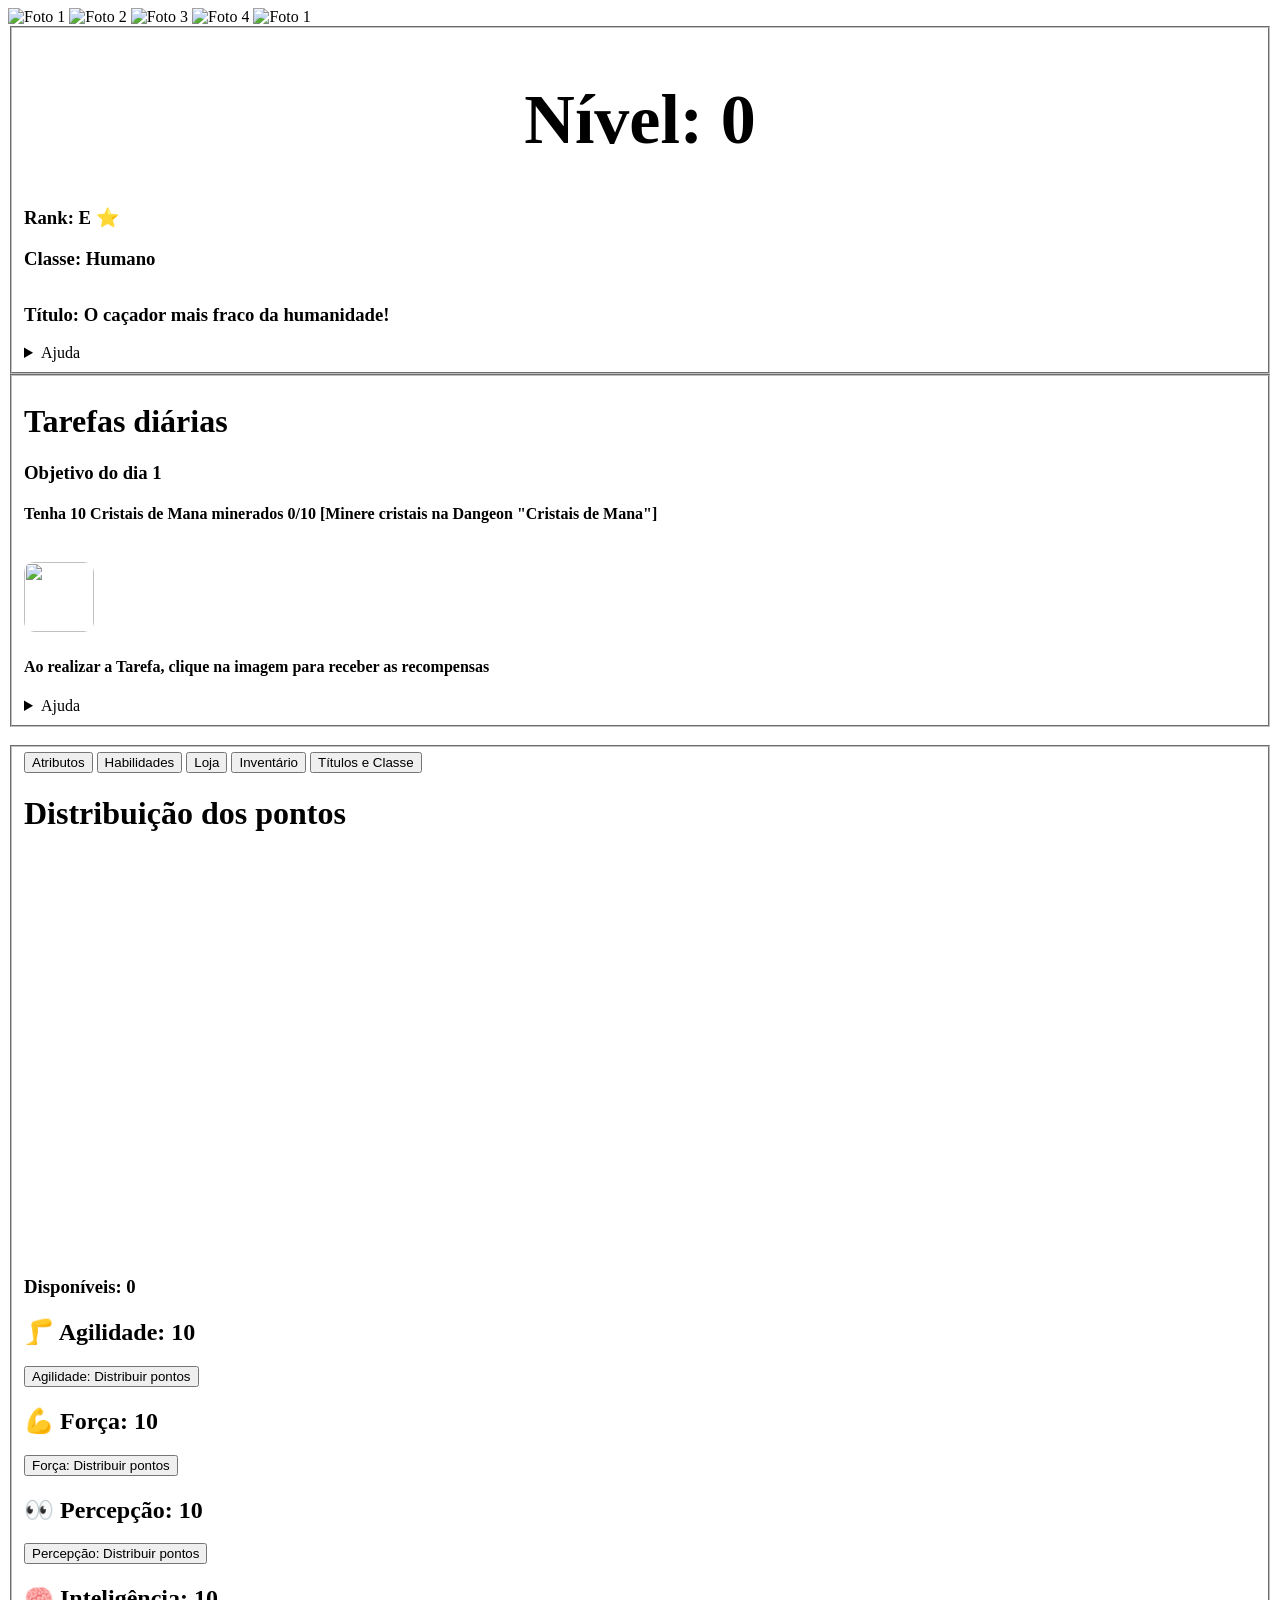
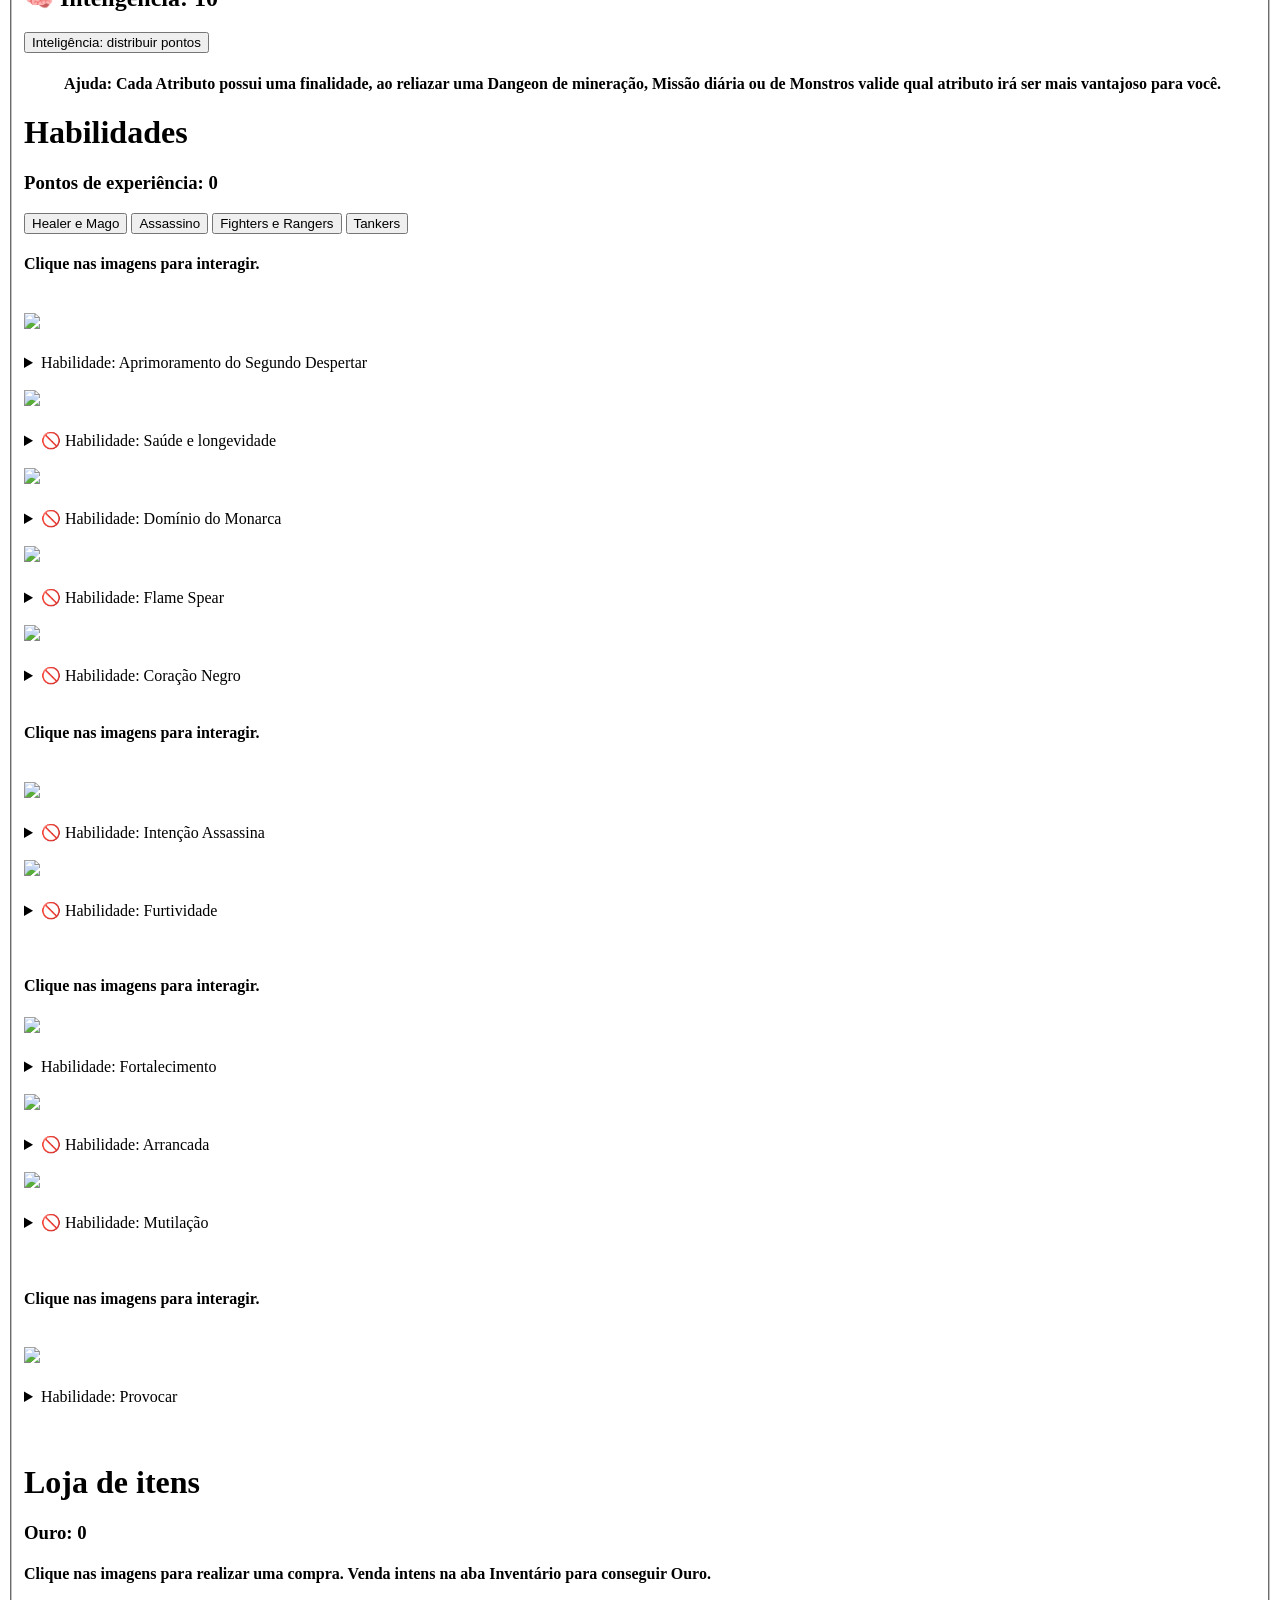
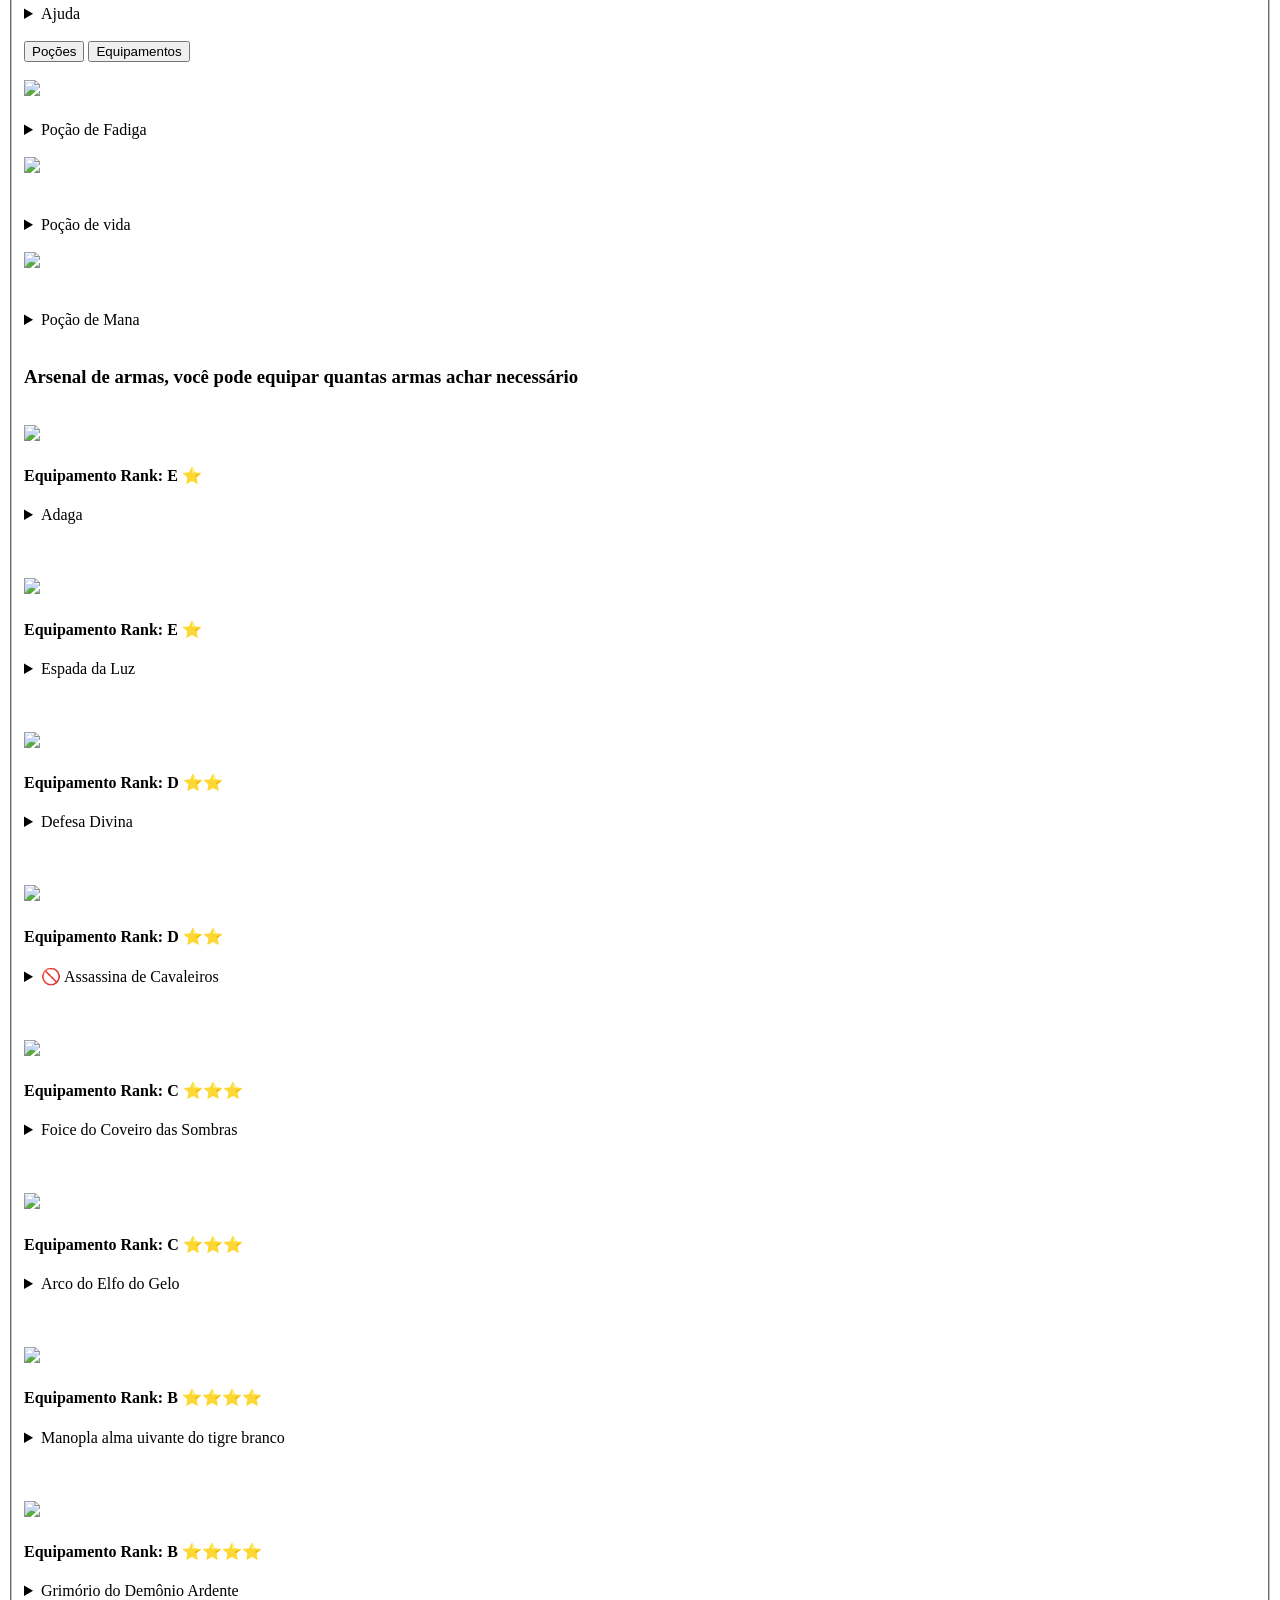
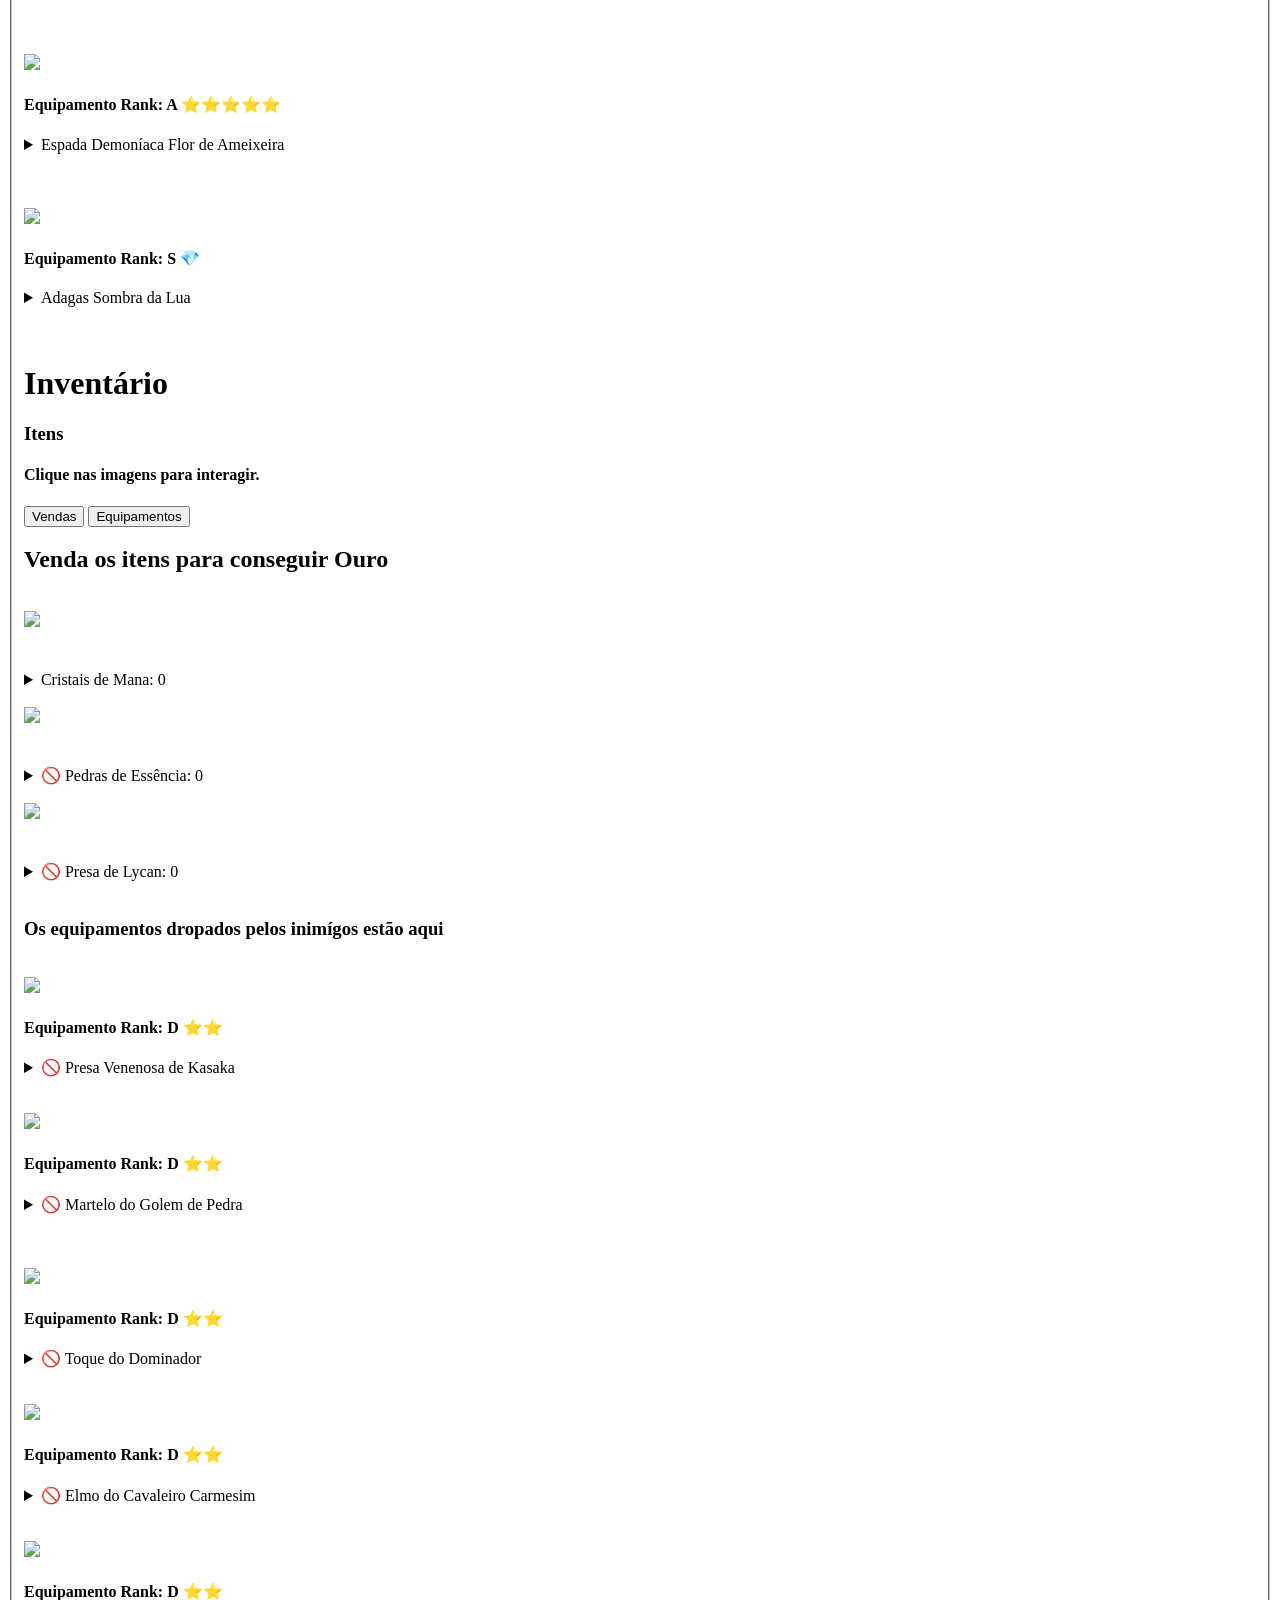
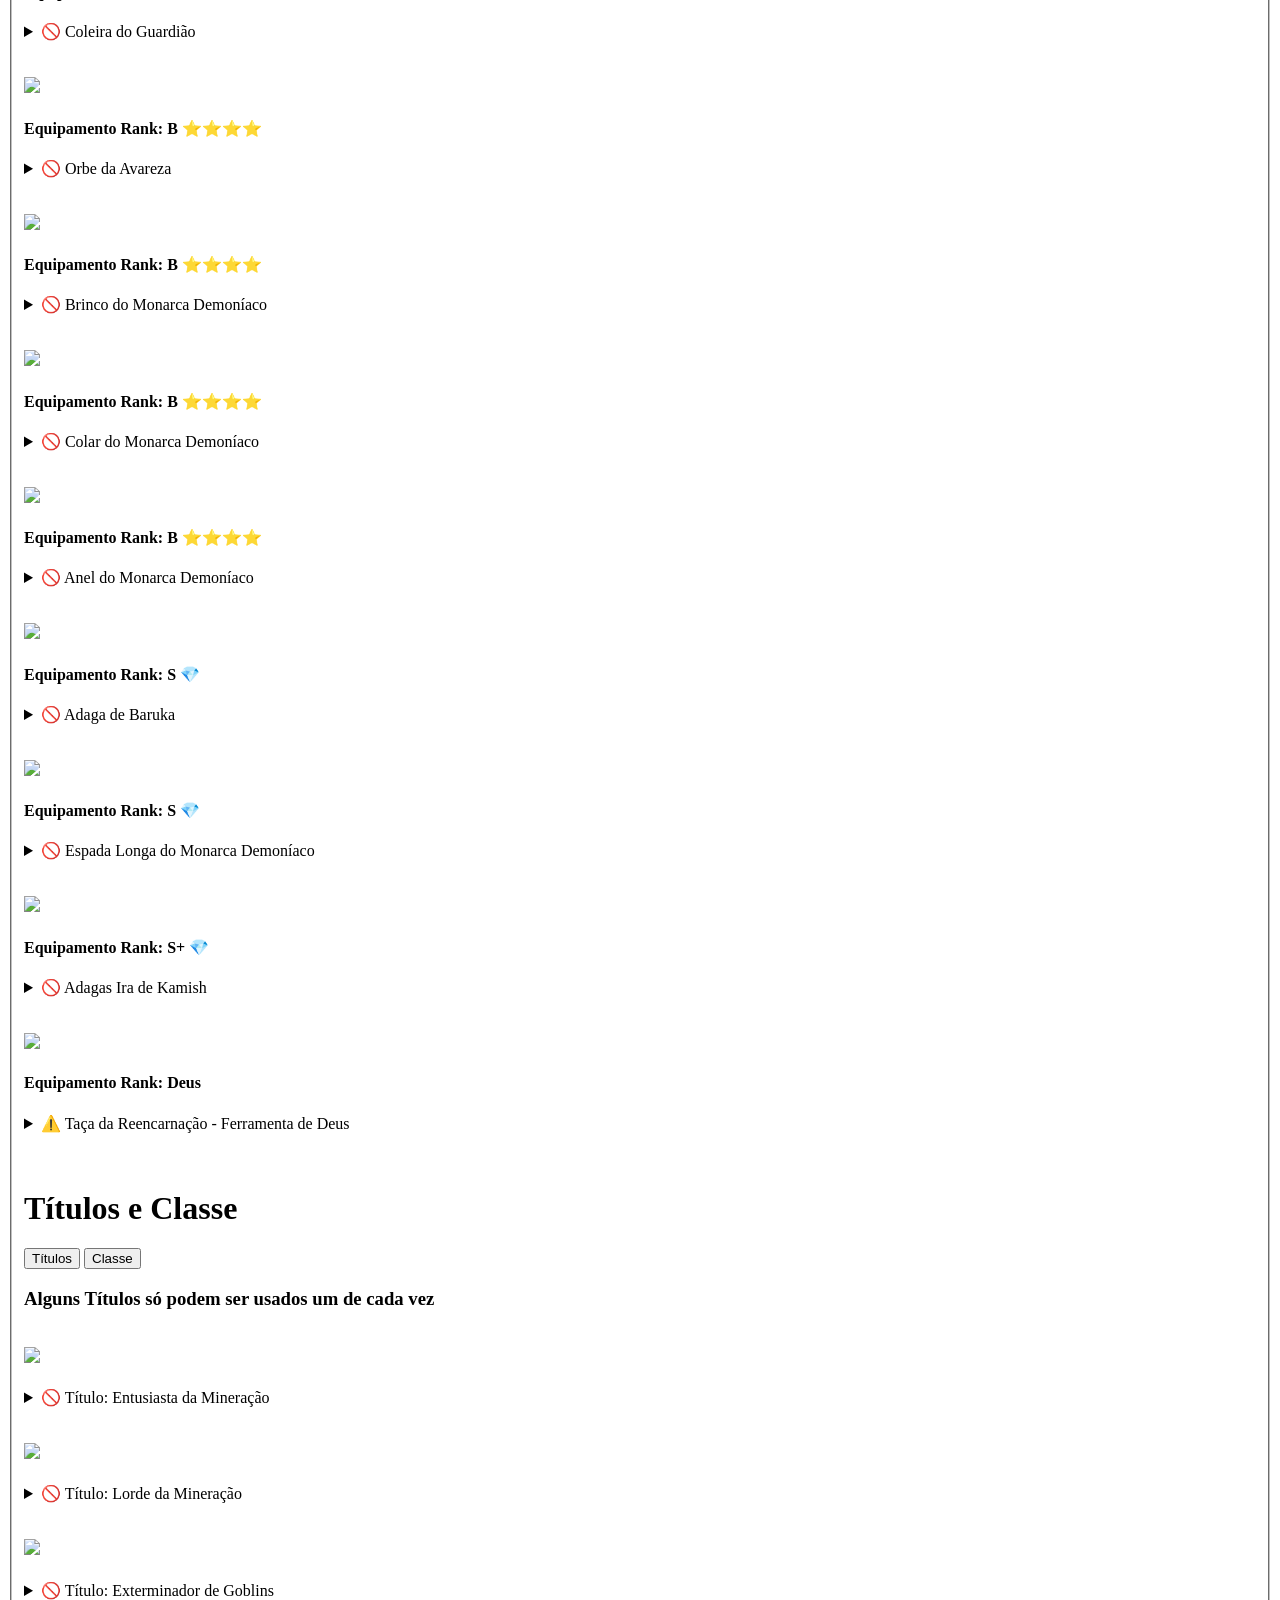
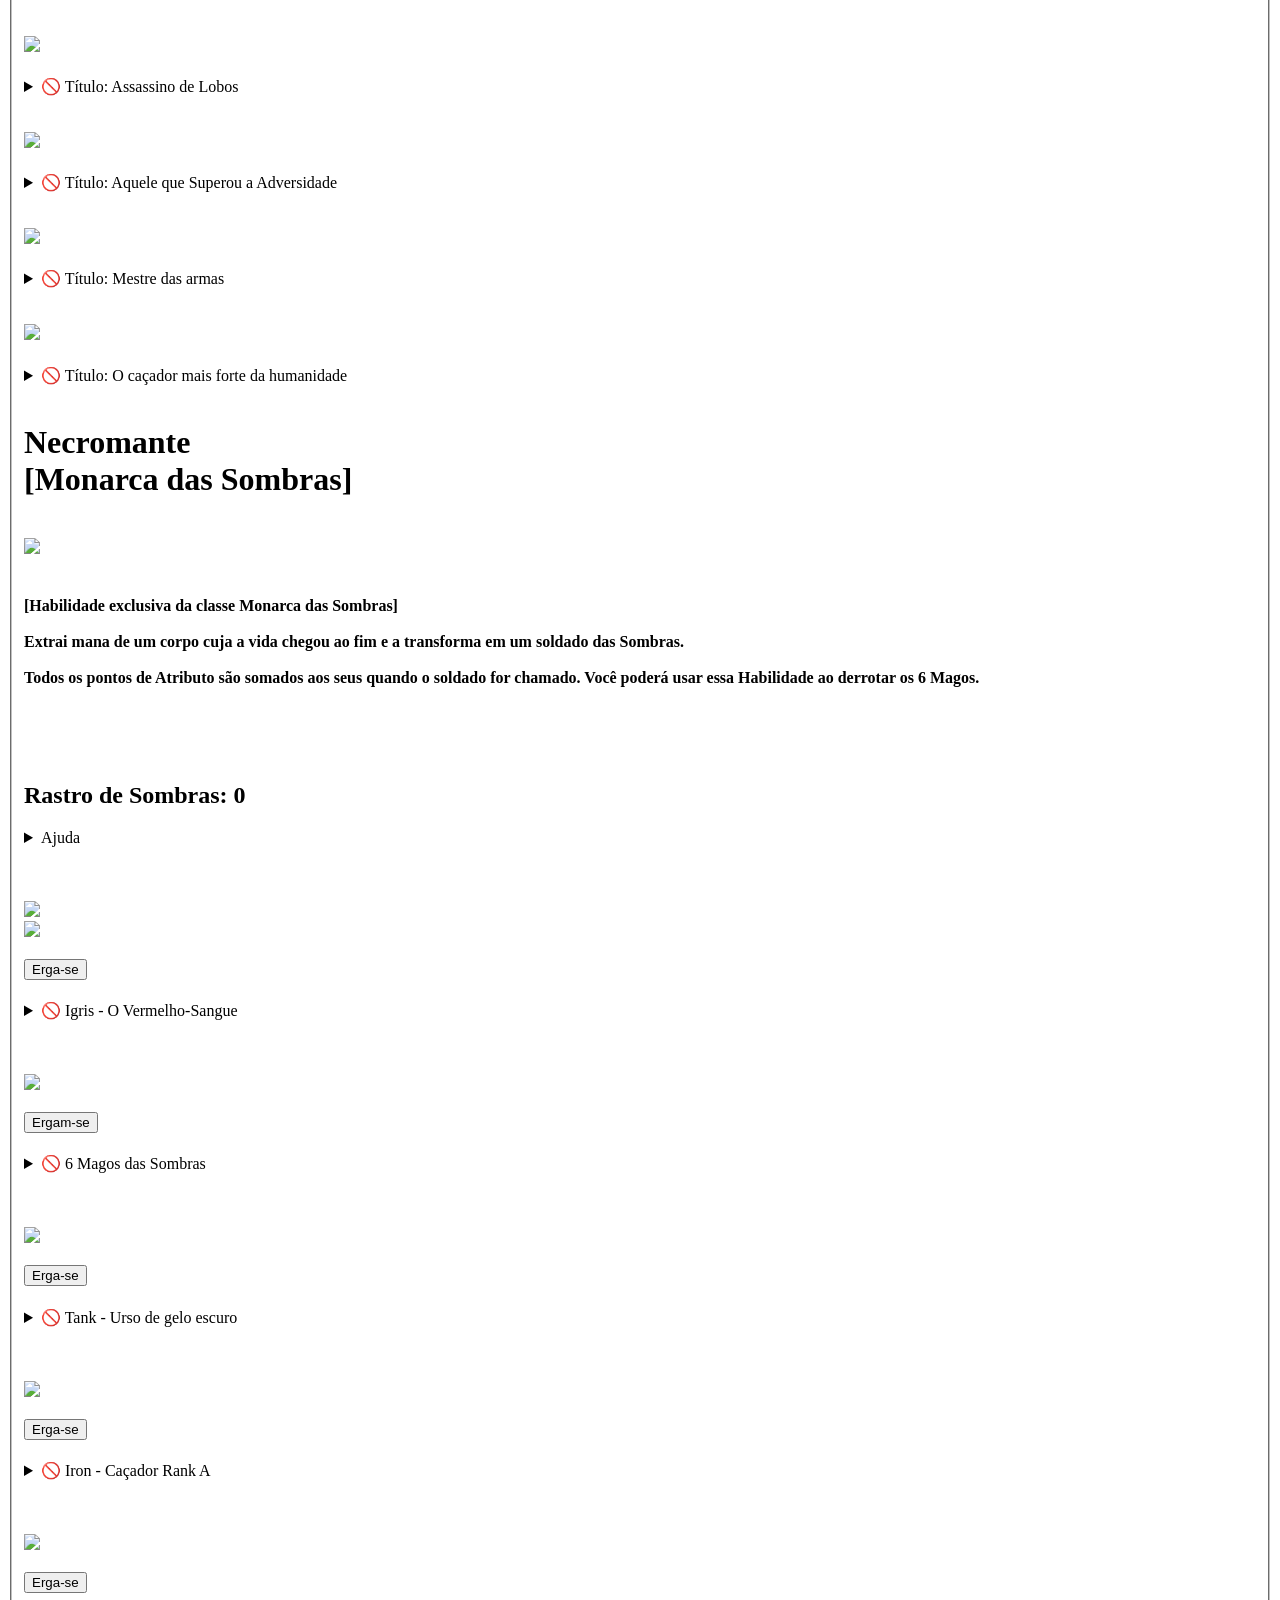
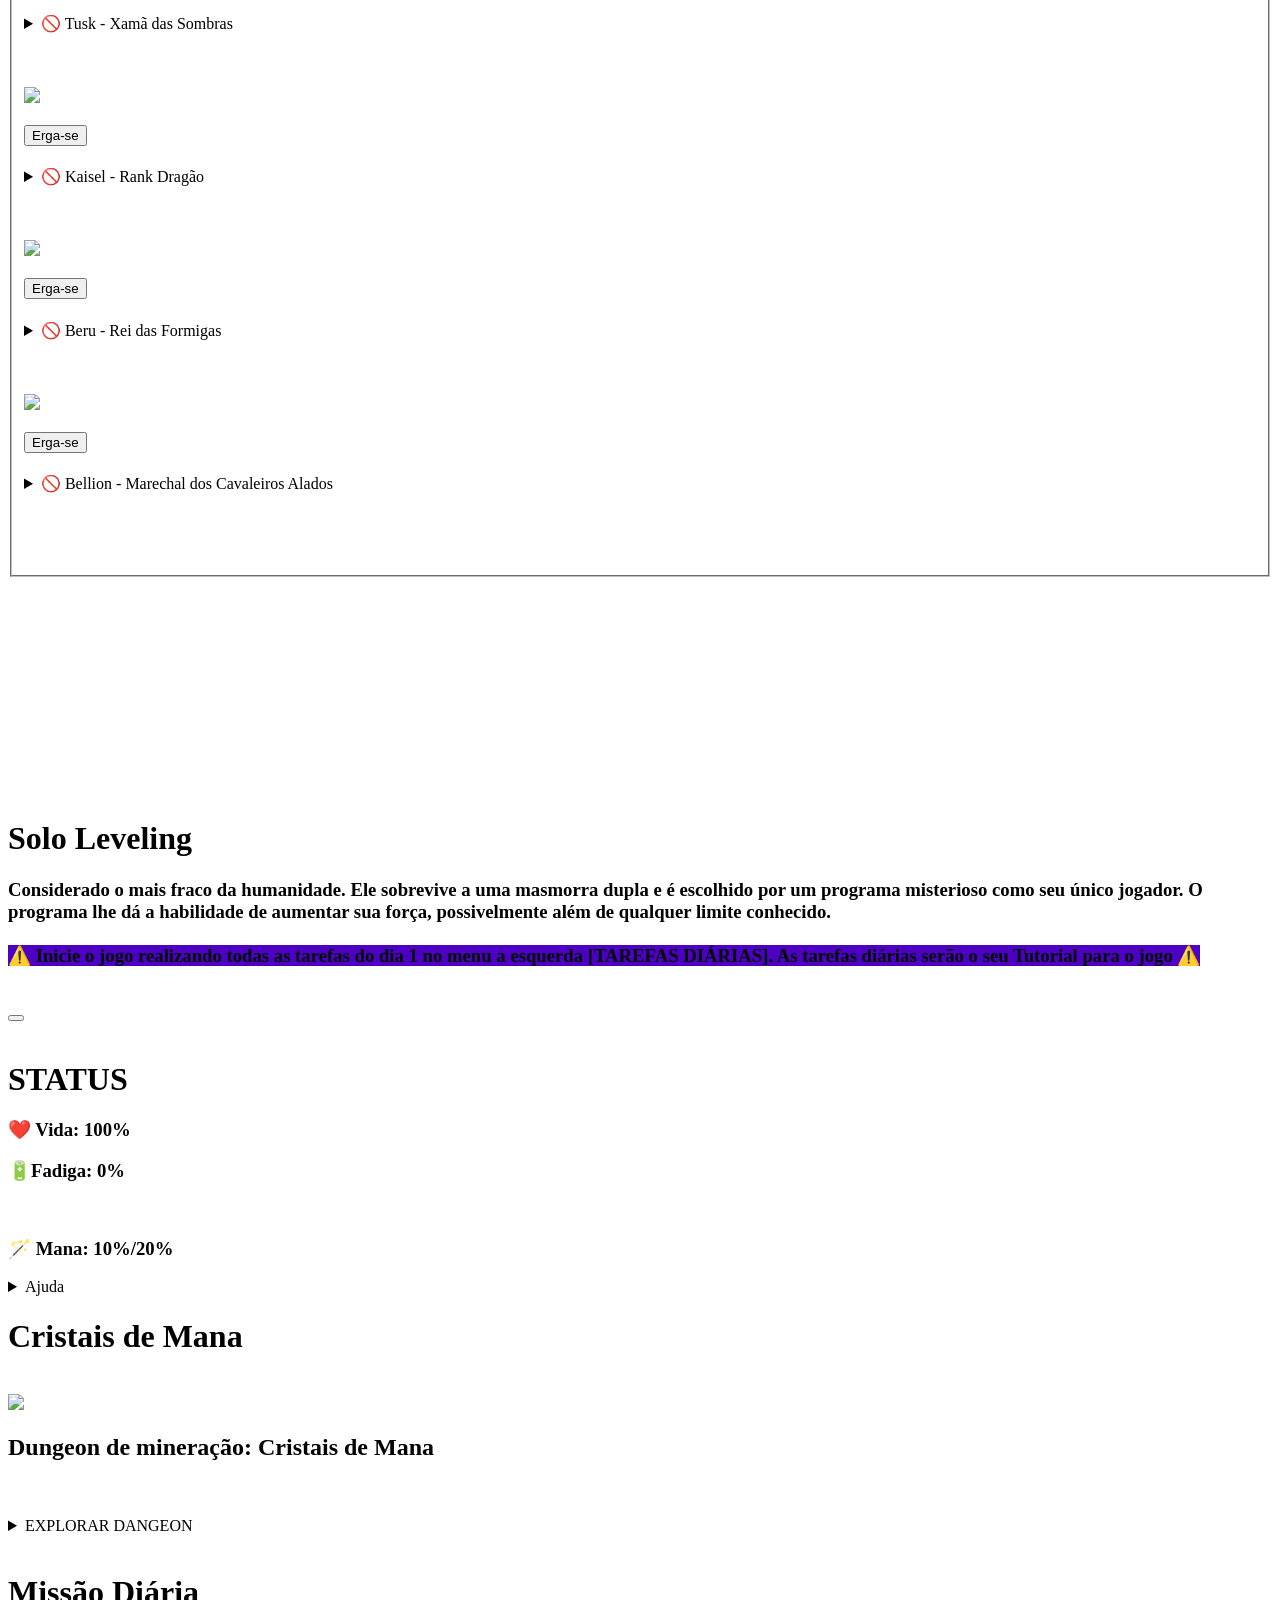
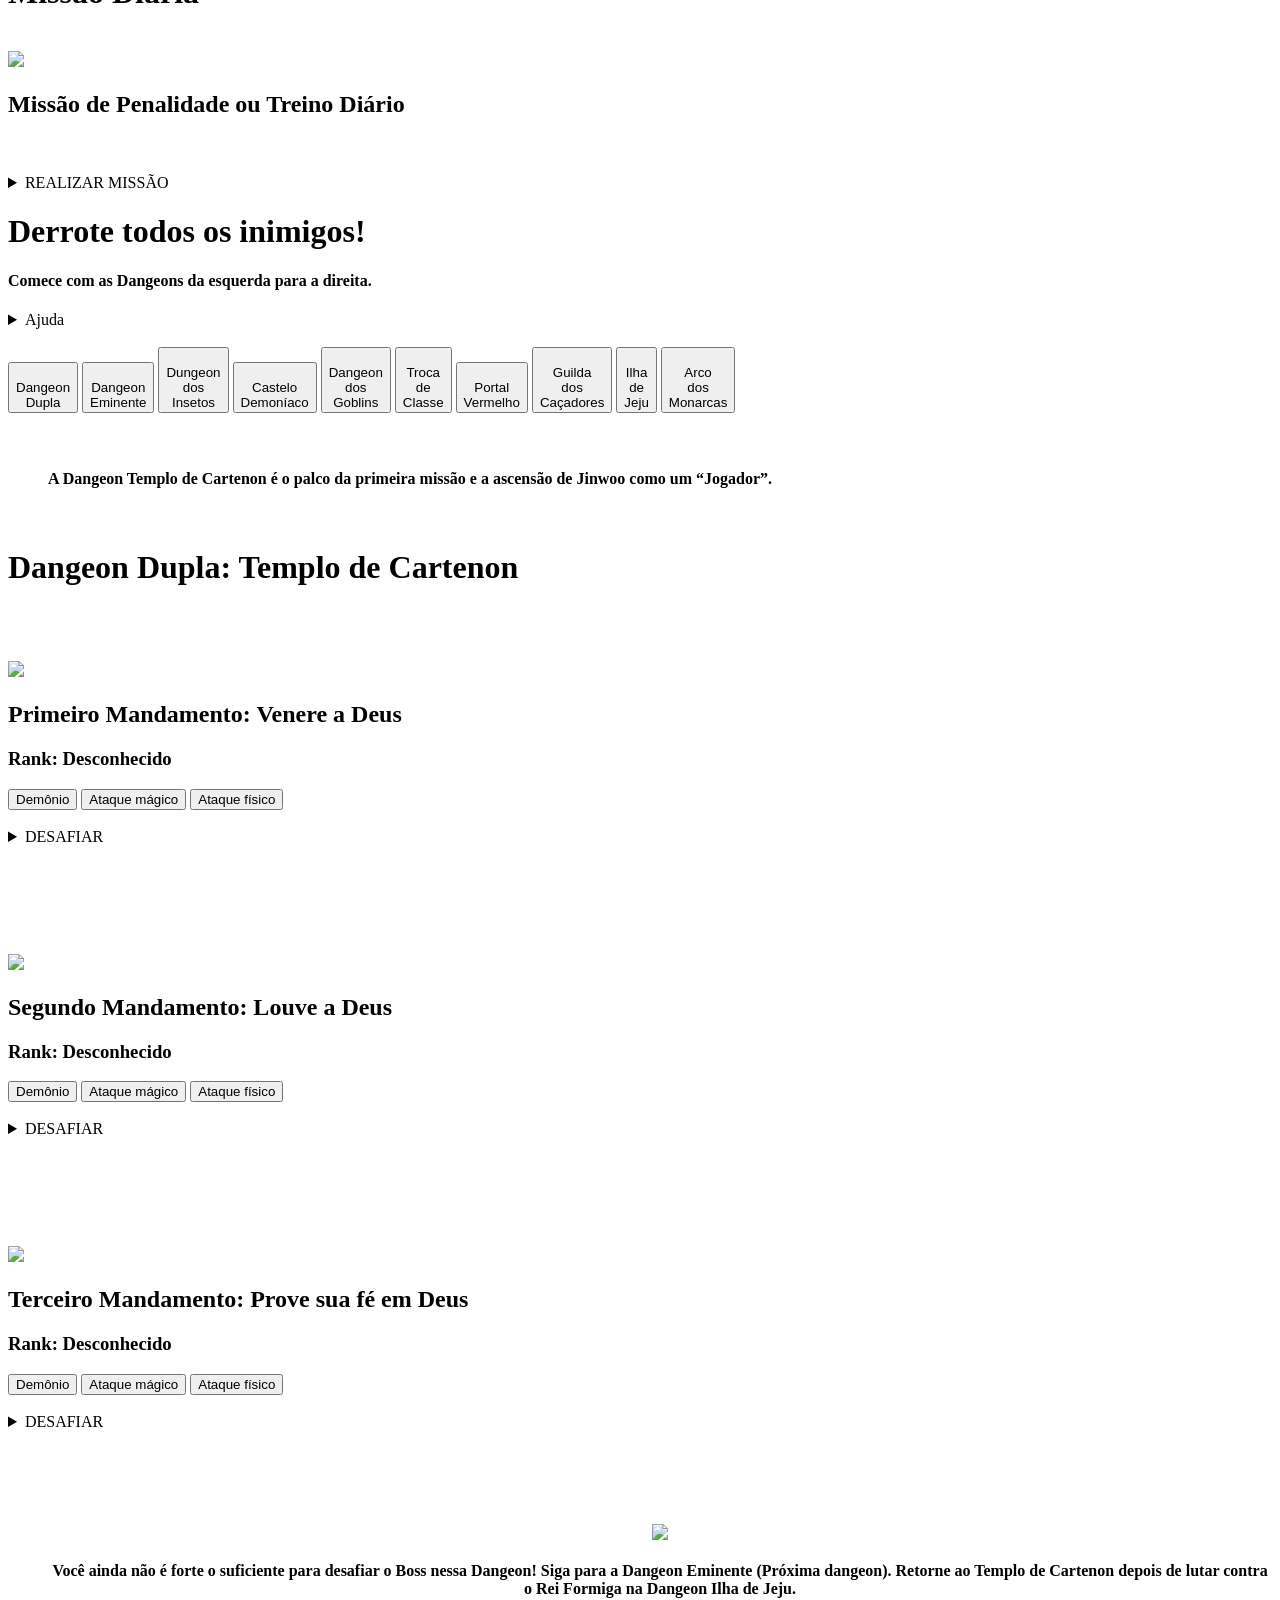
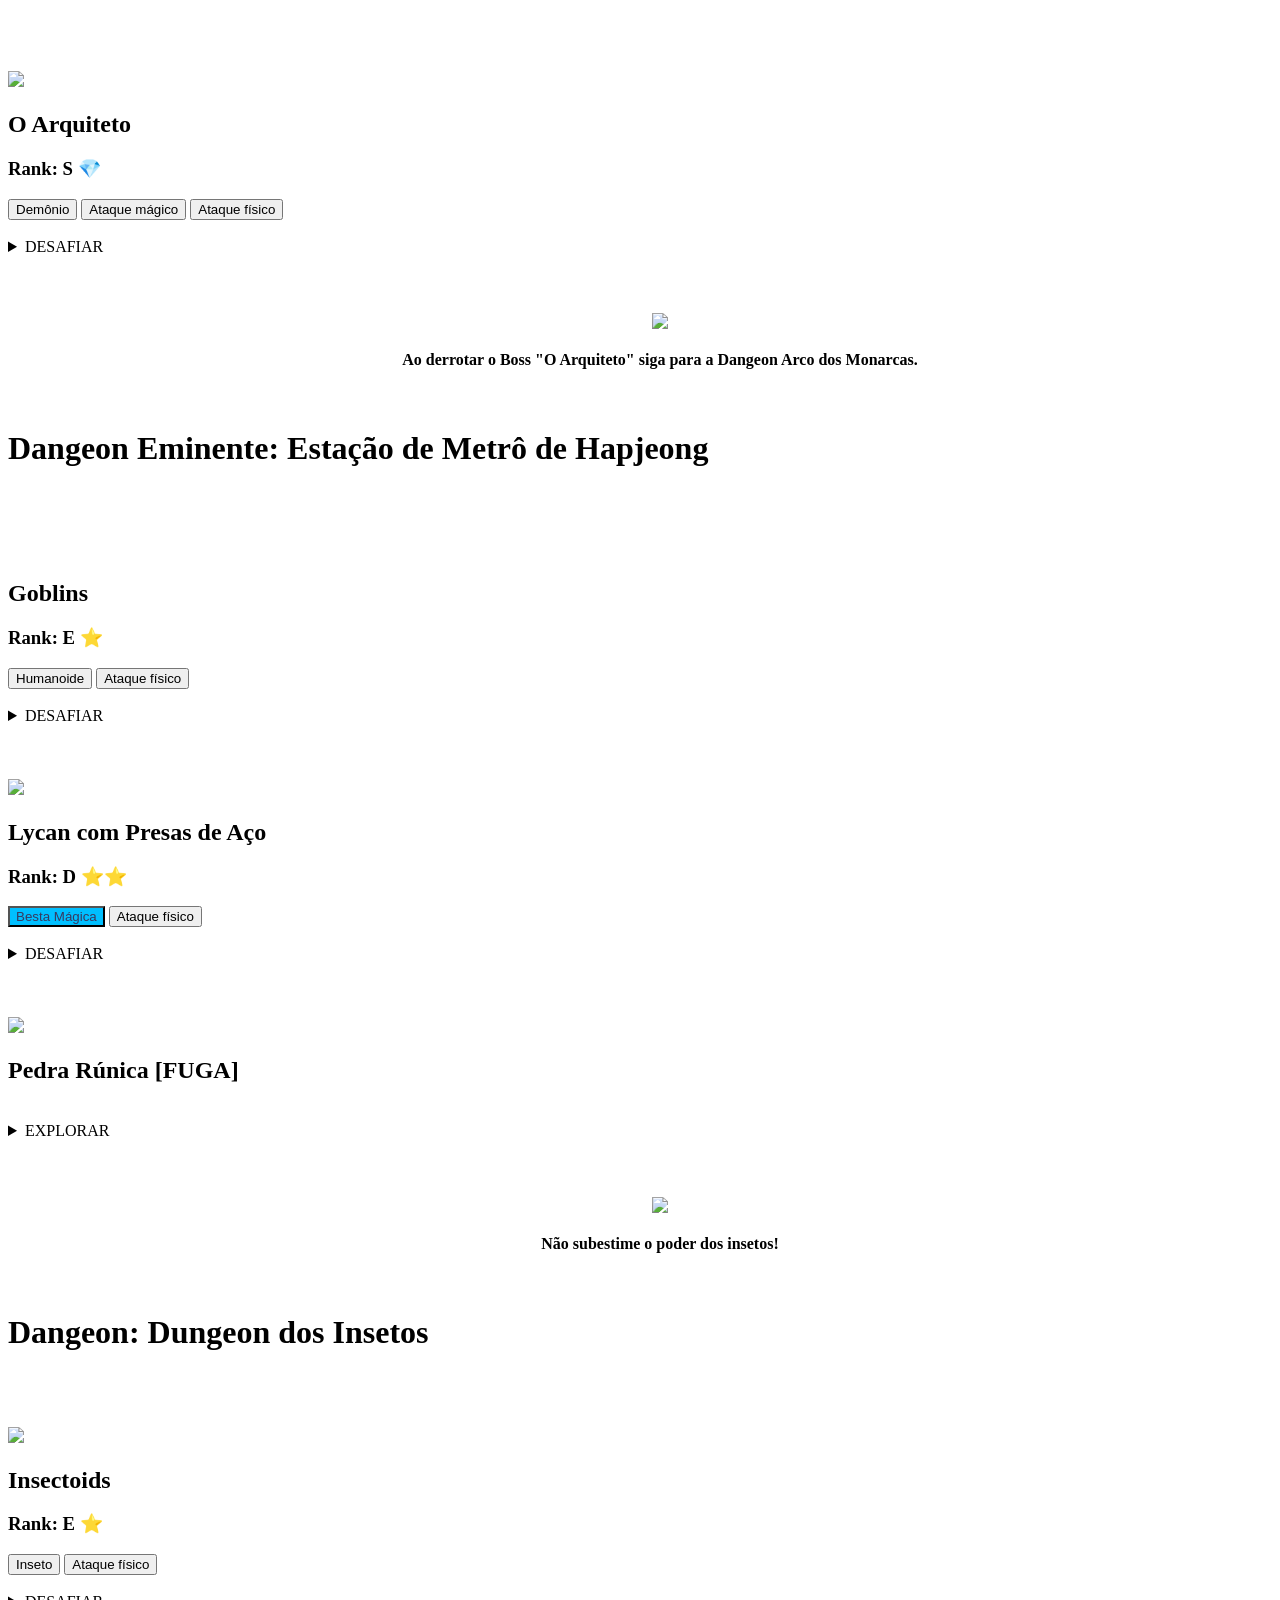
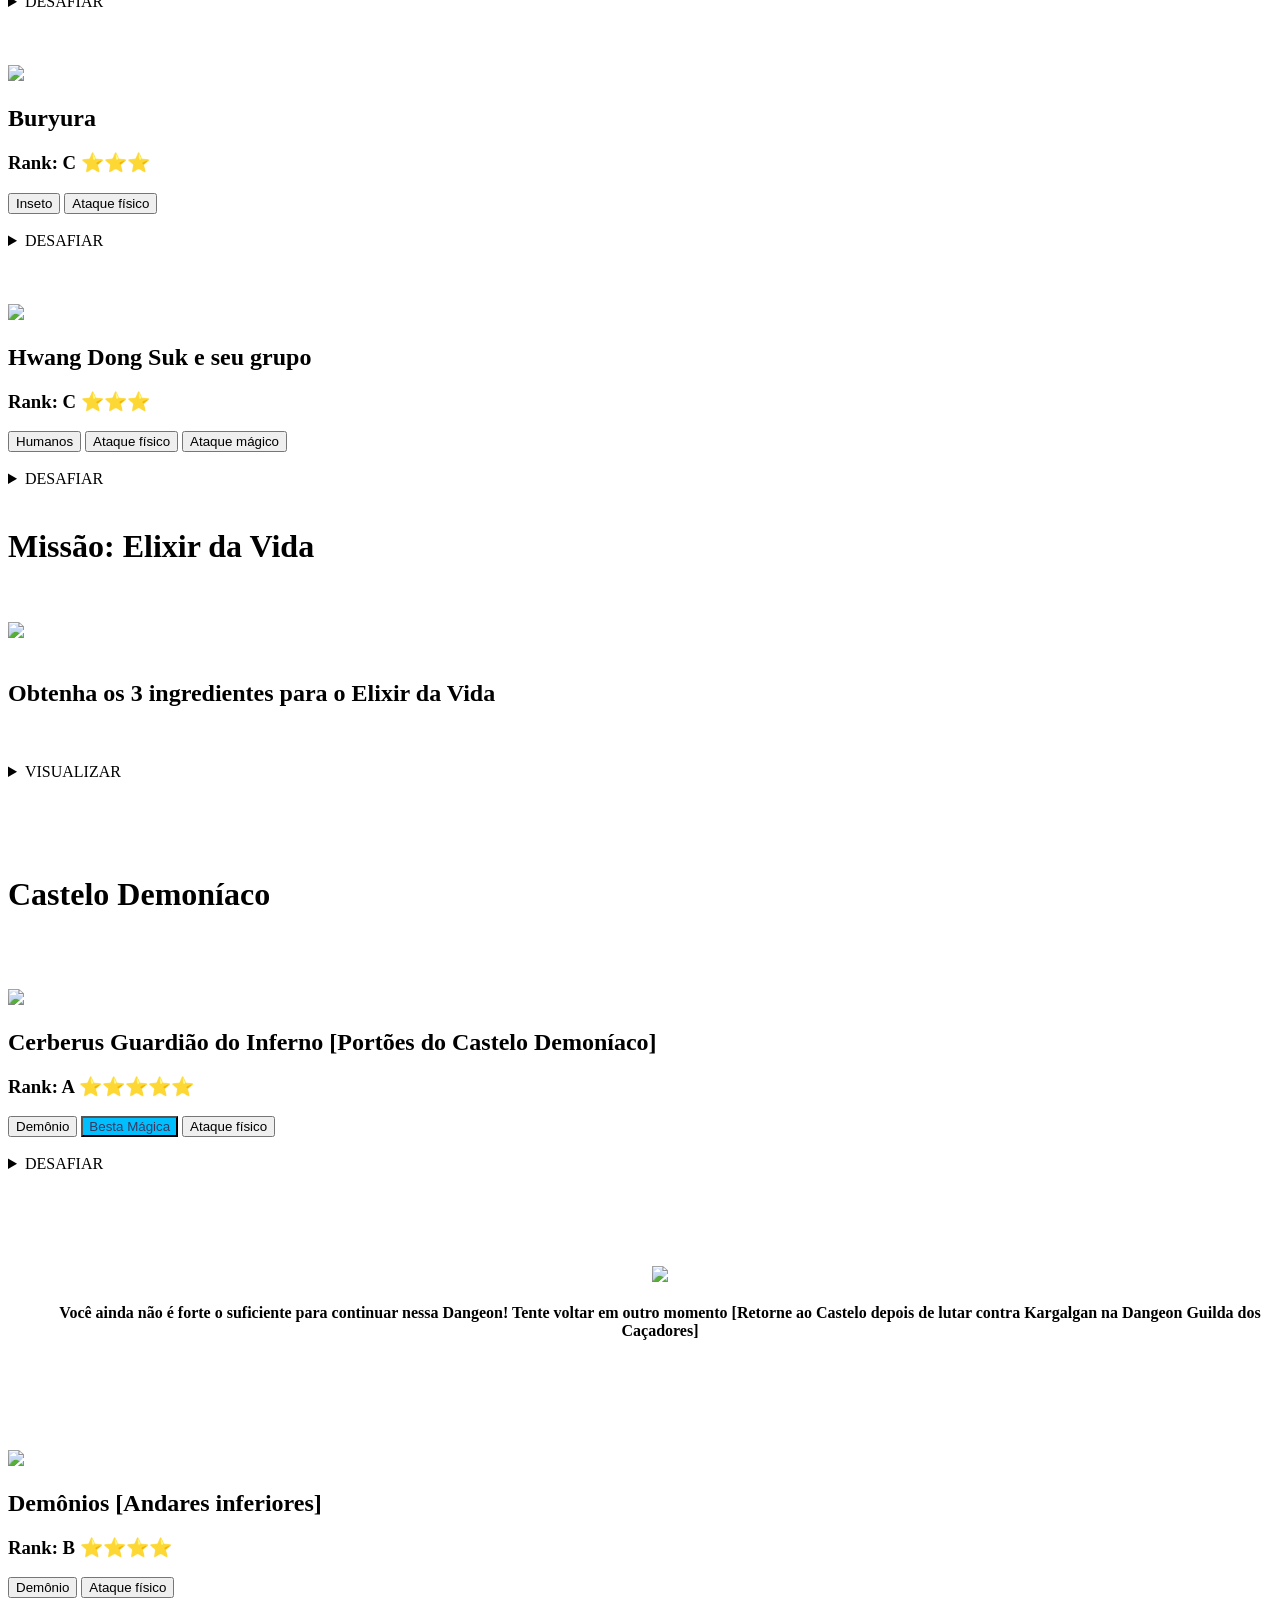
==== index.html @ baa4dd38 "Update index.html" ====
<!doctype html>
<html>
<head>
  <script src="https://cdn.jsdelivr.net/npm/chart.js"></script>
<title>Solo Leveling: Arise from the Shadow versão para Navegador</title>
<meta charset="UTF-8" />
<link rel="icon" type="image/x-icon" href="img/favicon.jpg"/>
    <link rel="stylesheet" href="style.css" />
  </head>
  <body>

    <!--INÍCIO DO CARROSSEL-->
    <section class="galery" >
      <div class="fotos">
         <img
          src="img/carrossel1.jpg"
          alt="Foto 1"
        />

        <img
          src="img/carrossel2.jpg"
          alt="Foto 2"
        />

        <img
          src="img/carrossel3.jpg"
          alt="Foto 3"
        />

        <img
          src="img/carrossel4.jpg"
          alt="Foto 4"
        />

        <img
          src="img/carrossel1.jpg"
          alt="Foto 1"
        />
      </div>
    </section>
    <!--FIM DO CARROSSEL-->

    <!-- INÍCIO DO GRID -->
    <div class="grid-container" id="StatusMudarDeCor">

      <!-- Início do menu da direita -->
      <div class="grid-item1">

   
  <!--Início da tarefa diária-->
  <!-- Início do Nível, Classe e Título -->
  <fieldset class="temafieldset2">
    
  <h1 id="idnivel" style="text-align: center; font-size: 70px">Nível: 0</h1>
</details>

<h3 id="idNivelDoRank">Rank: E ⭐</h3>
<h3 id="idClasse">Classe: Humano</h3>
<h1 id="idTituloAlerta" style="text-align: center; font-size: 50px"></h1>
<h3 id="idtitulo">Título: O caçador mais fraco da humanidade!</h3>
<h3 id="idtituloMestreDasArmas"></h3>
<h3 id="idtituloOcacadorMaisForteDaHumanidade"></h3>
<details>

  <summary>Ajuda</summary>
  <ul>
    <h4>
    <br>
    Para subir de Nível ganhe e adicione Pontos nos seus atributos, a cada 6 pontos você irá subir um Nível. 
    <br><br>
    Para trocar de Título vá na aba "Títulos e Classe".
   <br><br>
     Os Caçadores são avaliados através de um sistema de ranking, que vai de Rank E (o mais fraco) a Rank Monarca (o mais forte).  
  Rank:<br>
  E ⭐<br>
  D ⭐⭐<br>
  C ⭐⭐⭐<br>
  B ⭐⭐⭐⭐<br>
  A ⭐⭐⭐⭐⭐<br>
  S 💎<br>
  Monarca 👑<br><br>
</h4>
  </ul>
  </fieldset>
<!-- Fim do Nível da Classe e Título 1-->

  

  <fieldset class="temafieldset">

    <h1>Tarefas diárias</h1>
    <h3 id="idDiaMissaoDiaria" class="sublinhado">Objetivo do dia 1</h3>

     <h4 id="idMissaoDiariaMatarBoss"></h4>
     <h4 id="idMissaoDiariaPresaDeLycan"></h4>
      <h4 id="idMissaoDiariaPedrasDeEssencia"></h4>
      <h4 id="idRetornoMissaoDiariaPocaoDeVida"></h4>
    <h4 id="idRetornoMissaoDiariaPocaoDeRecuperacao"></h4>
     <h4 id="idRetornoMissaoDiariaTreino"></h4>
    <h4 id="idMissaoDiariaCristais">Tenha 10 Cristais de Mana minerados 0/10 [Minere cristais na Dangeon "Cristais de Mana"]</h4>
    
  
  
   
   

    <br />

    <span class="caixa">
      <img
        onclick="misaoDiariaReceberRecompensa()"
        style="z-index: 1; width: 70px; height: 70px; border-radius: 10px"
        src="img/presente.jpg"/>
    </span>
    <br />

    <h4 id="idRetornoMissaoDiaria">Ao realizar a Tarefa, clique na imagem para receber as recompensas</h4>

    <details>
      <summary class="sumario">Ajuda</summary>
      <h4>Ao realizar a Misão diária você irá receber recompensas:</h4>
      <h4>
        <ul>
          <li>3 Pontos de atributos</li>
          <li>Recupeção total da "Fadiga"</li>
          <li>Uma caixa misteriosa</li>
        </ul>
      </h4>
    </details>
  </fieldset><br>
    <!--Fim da tarefa diária-->



<!-- Menu com todo os outros menus -->
<fieldset class="temafieldset">
<div class="abas">
  <div class="botoes">
    <button class="botao ativo" onclick="abrirAba(1)" id="idAlertaNoMenuAtributos">Atributos</button>
    <button class="botao" onclick="abrirAba(2)" id="idAlertaNoMenuHabilidade" >Habilidades</button>
    <button class="botao" onclick="abrirAba(3)" id="idAlertaNoMenuLoja">Loja</button>
    <button class="botao" onclick="abrirAba(4)" id="idAlertaNoMenuInventario">Inventário</button>
    <button class="botao" onclick="abrirAba(5)" id="idAlertaNoMenuClasseTitulo">Títulos e Classe </button>
  </div>
  <div class="conteudo">
    <div class="aba ativo" id="aba1">
 
 <!--Início dos Pontos de atributos-->
 <h1>Distribuição dos pontos</h1>
             
 <!--Início gráfico-->
 <canvas id="radar-chart" width="400" height="400" class="grafico"></canvas>
 <!--Fim gráfico-->

 <h3 id="idatributo" class="sublinhado">Disponíveis: 0</h3>

 <!--Início dos Atributos-->
 <!--AGILIDADE-->
  <h2 id="idagilidade">🦵 Agilidade: 10</h2>
   <button class="botaoNovo" onclick="funcaoatribuiragilidade()">Agilidade: Distribuir pontos</button>
  <h2 class="PontosExtras">
    <em id="idRetornoMutilacaoNoStatus"></em>
     <em id="idRetornoArrancadaNoStatus"></em>
    <em id="idRetornoAssassinaNoStatus"></em>
    <em id="idRetornoColeira1"></em>
    <em id="idRetornoFurtividadeNoStatus"></em>
    <em id="idRetornoEscudoNoStatus"></em>
    <em id="idRetornoProvocarNoStatus"></em>
    <em id="idRetornoFortalecimentoNoStatus"></em>
    <em id="idRetornoAdagaDeBaruka2"></em>
    <em id="idRetornoDominioDoMonarcaNoStatus"></em>
    <em id="idRetornoFlameSpearNoStatus1"></em>
    <em id="idRetornoColar"></em>
      <em id="idRetornoEspadaDemoniacaFlorAmeixeiraNoStatus"></em>
       <em id="idRetornoAdagasSombraLuaNoStatus"></em>
 <em id="idRetornoMarteloGolemAtributo"></em>    
  </h2>

  <h2 class="PontosExtrasDosSoldadosDasSombras">
    <em id="idPontosExtrasDosSoldadosDasSombrasIgrisAgilidade"></em>
    <em id="idPontosExtrasDosSoldadosDasSombrasMagosAgilidade"></em>
    <em id="idPontosExtrasDosSoldadosDasSombrasTankAgilidade"></em>
    <em id="idPontosExtrasDosSoldadosDasSombrasIronAgilidade"></em>
    <em id="idPontosExtrasDosSoldadosDasSombrasTuskAgilidade"></em>
    <em id="idPontosExtrasDosSoldadosDasSombrasKaiselAgilidade"></em>
    <em id="idPontosExtrasDosSoldadosDasSombrasBeruAgilidade"></em>
     <em id="idPontosExtrasDosSoldadosDasSombrasBelionAgilidade"></em>
  </h2>

  <h3 class="PontosPontosExtrasDosTitulos">
    <em id="idPontosExtrasGoblins1"></em>
    <em id="idPontosExtrasLobos1"></em>
  </h3>

 
<!--AGILIDADE-->

  <!--FORÇA-->
  <h2 id="idforca">💪 Força: 10</h2>
   <button class="botaoNovo" onclick="funcaoatribuirforca()">Força: Distribuir pontos</button>
  <h2 class="PontosExtras">
    <em id="idRetornoMutilacaoNoStatus2"></em>
      <em id="idRetornoCompraEspadaComum2"></em>
    <em id="idRetornoCompraEspadaComum3"></em>
    <em id="idRetornoCompraEspadaComum4"></em>
    <em id="idRetornoElmo"></em>
    <em id="idRetornoCompraAssassinaCavaleiros"></em>
    <em id="idRetornoFortalecimentoNoStatus2"></em>
    <em id="idRetornoAdagaDeBaruka"></em>
    <em id="idRetornoDominioDoMonarcaNoStatus2"></em>
    <em id="idRetornoEspadaMonarcaDemonio"></em>
      <em id="idRetornoManoplaNoStatus"></em>
       <em id="idRetornoAdagasSombraLuaNoStatus2"></em>
       <em id="idRetornoIraDeKamish"></em>
  </h2>

  <h2 class="PontosExtrasDosSoldadosDasSombras">
    <em id="idPontosExtrasDosSoldadosDasSombrasIgrisForca"></em>
    <em id="idPontosExtrasDosSoldadosDasSombrasMagosForca"></em>
    <em id="idPontosExtrasDosSoldadosDasSombrasTankForca"></em>
    <em id="idPontosExtrasDosSoldadosDasSombrasIronForca"></em>
    <em id="idPontosExtrasDosSoldadosDasSombrasTuskForca"></em>
    <em id="idPontosExtrasDosSoldadosDasSombrasKaiselForca"></em>
    <em id="idPontosExtrasDosSoldadosDasSombrasBeruForca"></em>
     <em id="idPontosExtrasDosSoldadosDasSombrasBelionForca"></em>
  </h2>

  <h3 class="PontosPontosExtrasDosTitulos">
    <em id="idPontosExtrasGoblins2"></em>
    <em id="idPontosExtrasLobos2"></em>
  </h3>

 
<!--FORÇA-->

    <!--PERCEPÇÃO-->
<h2 id="idpercepcao">👀 Percepção: 10</h2>
 <button class="botaoNovo" onclick="funcaoatribuirpercepcao()">Percepção: Distribuir pontos </button>
<h2 class="PontosExtras">
  <em id="idRetornoMutilacaoNoStatus3"></em>
   <em id="idRetornoColeira2"></em>
  <em id="idRetornoEscudoNoStatus2"></em>
  <em id="idRetornoProvocarNoStatus2"></em>
  <em id="idRetornoFortalecimentoNoStatus3"></em>
  <em id="idRetornoDominioDoMonarcaNoStatus3"></em>
  <em id="idRetornoBrinco"></em>
   <em id="idRetornoFoiceDoCoveiroNoStatus"></em>
     <em id="idRetornoArcoElfoGeloNoStatus"></em>
</h2>

<h2 class="PontosExtrasDosSoldadosDasSombras">
  <em id="idPontosExtrasDosSoldadosDasSombrasIgrisPercepcao"></em>
  <em id="idPontosExtrasDosSoldadosDasSombrasMagosPercepcao"></em>
  <em id="idPontosExtrasDosSoldadosDasSombrasTankPercepcao"></em>
  <em id="idPontosExtrasDosSoldadosDasSombrasIronPercepcao"></em>
  <em id="idPontosExtrasDosSoldadosDasSombrasTuskPercepcao"></em>
  <em id="idPontosExtrasDosSoldadosDasSombrasKaiselPercepcao"></em>
  <em id="idPontosExtrasDosSoldadosDasSombrasBeruPercepcao"></em>
   <em id="idPontosExtrasDosSoldadosDasSombrasBelionPercepcao"></em>
</h2>

<h3 class="PontosPontosExtrasDosTitulos">
  <em id="idPontosExtrasEntusiasta"></em>
  <em id="idPontosExtrasLordeDaMineracao"></em>
  <em id="idPontosExtrasGoblins3"></em>
  <em id="idPontosExtrasLobos3"></em>
</h3>


 <!--PERCEPÇÃO-->

   <!--INTELIGENCIA-->
   <h2 id="idinteligencia">🧠 Inteligência: 10</h2>
    <button class="botaoNovo" onclick="funcaoatribuirinteligencia()">Inteligência: distribuir pontos</button>
   <h2 class="PontosExtras">
    <em id="idRetornoMutilacaoNoStatus4"></em>
      <em id="idRetornoFortalecimentoNoStatus4"></em>
    <em id="idRetornoToqueDoDominadorEquipada"></em>
    <em id="idRetornoDominioDoMonarcaNoStatus4"></em>
    <em id="idRetornoOrbeVulcano"></em>
    <em id="idRetornoAnel"></em>
    <em id="idRetornoFoiceDoCoveiroNoStatus2"></em>
     <em id="idRetornoArcoElfoGeloNoStatus2"></em>
      <em id="idRetornoGrimorioDemonioArdenteNoStatus"></em>
      <em id="idRetornoFlameSpearNoStatus2"></em>
  </h2>

  <h2 class="PontosExtrasDosSoldadosDasSombras">
    <em id="idPontosExtrasDosSoldadosDasSombrasIgrisInteligencia"></em>
    <em id="idPontosExtrasDosSoldadosDasSombrasMagosInteligencia"></em>
    <em id="idPontosExtrasDosSoldadosDasSombrasTankInteligencia"></em>
    <em id="idPontosExtrasDosSoldadosDasSombrasIronInteligencia"></em>
    <em id="idPontosExtrasDosSoldadosDasSombrasKaiselInteligencia"></em>
    <em id="idPontosExtrasDosSoldadosDasSombrasTuskInteligencia"></em>
    <em id="idPontosExtrasDosSoldadosDasSombrasBeruInteligencia"></em>
    <em id="idPontosExtrasDosSoldadosDasSombrasBelionInteligencia"></em>
  </h2>

  <h3 class="PontosPontosExtrasDosTitulos">
    <em id="idPontosExtrasGoblins4"></em>
    <em id="idPontosExtrasLobos4"></em>
  </h3>

  
    <!--INTELIGENCIA-->
<ul>
 <h4 id="idatributopercepcao">Ajuda: Cada Atributo possui uma finalidade, ao reliazar uma Dangeon de mineração, Missão diária ou de Monstros valide qual atributo irá ser mais vantajoso para você.
 </h4>
</ul>
<!--Fim dos Pontos de atributos-->



    </div>
    <div class="aba" id="aba2">

      <!--INÍCIO DAS HABILIDADES-->
      <h1>Habilidades</h1>
        
      

      <h3 class="sublinhado" id="idContarExperienciaNoQuadroHabilidades">
        Pontos de experiência: 0
      </h3>


<!--Início do menu de Habilidades-->
<div class="abasHabilidades">
  <div class="botoesHabilidades">
    <button class="botaoHabilidades ativo" onclick="abrirAbaHabilidades(1)">Healer e Mago</button>
    <button class="botaoHabilidades" onclick="abrirAbaHabilidades(2)">Assassino</button>
    <button class="botaoHabilidades" onclick="abrirAbaHabilidades(3)">Fighters e Rangers</button>
    <button class="botaoHabilidades" onclick="abrirAbaHabilidades(4)">Tankers</button>
    
  </div>
  <div class="conteudoHabilidades">
    <div class="abaHabilidades ativo" id="abaHabilidades1">
  
      <h4>Clique nas imagens para interagir.</h4>

      <!-- Início da habilidade Aprimoramento do despertar -->
      <br><img class="imgMenor" onclick="FuncaoTrocarXPporAprimoramentoDoDespertar()" src="img/aprimoramentoDosegundo.webp"><br>
 
<h4 id="idRetornoTrocarXPporAprimoramentoDoDespertar"></h4>
<details>
  <summary class="sumario" id="idCheckSegundoDespertar">Habilidade: Aprimoramento do Segundo Despertar</summary>

 <h4 class="sublinhado">
   <br>[Missão secreta: Coragem dos fracos] 
   <br><br>
   O despertar estabelece o nível de poder do caçador para a vida toda, mas algumas pessoas têm a sorte de experimentar um Segundo Despertar. 
   <br><br>Aumente o limite de Mana, 1 Ponto de experiência por 1% de Mana.
     <br> <br>
     </h4> 
 </details><br>
  <!-- Fim da habilidade Aprimoramento do despertar -->

 <!--Início da habilidade Saúde e longevidade-->
      <img class="imgMenor" onclick="FuncaoSaudeElogenvidade()"   src="img/habilidadeSaude.gif"/>
        <br>
        <h4 id="idRetornoSaudeElogenvidade"></h4>
      <details>
        <summary class="sumario" id="idCheckSaudelongevidade">
          🚫 Habilidade: Saúde e longevidade
        </summary>
        

        <h4 class="sublinhado">
          <br>[Missão secreta: Coragem dos fracos] <br><br>
          O grande conjurador de feitiços Kandiaru te presenteou com uma
          benção especial. Com a benção de Kandiaru você irá se curar de
          pequenos ataques. 
          <br><br>
          Use 25 pontos de experiência para subir o nível da Habilidade.
          <br><br>
Se a sua vida for maior ou igual a 90% gaste 1 ponto de Mana e ganhe 10% de vida.<br><br> </h4>

<button class="botaoNovo" onclick="FuncaoSaudeElogenvidadeUplevel()"> Subir de nível </button>

      </details> <br />
<!-- Fim da habilidade Saúde e longevidade -->

      
      

       <!--Início da habilidade domínio do Monarca-->
       <img class="imgMenor" onclick="FuncaoDominioDoMonarca()"   src="img/habilidadeDominioDoMonarca.jpg"/>
       <br>
       <h4 id="idRetornoDominioDoMonarca"></h4>
     <details>
       <summary class="sumario" id="idCheckDominioDoMonarca">
        🚫 Habilidade: Domínio do Monarca
       </summary>
       

       <h4 class="sublinhado">
         <br>Necromante [Habilidade exclusiva da classe Monarca das Sombras]<br><br>
         Ao ativar o Domínio do Monarca você irá ganhar 20 pontos para cada atributo. Será liberada ao derrotar o Baruka Elfo do gelo.
         <br><br>
         Use 50% de Mana para habilitar essa babilidade.
         <br><br>
       </h4>

     </details> <br />
     <!-- Fim da habilidade domínio do Monarca -->

      <!--Início da habilidade Flame Spear -->
       <img class="imgMenor" onclick="FuncaoFlameSpear()"   src="img/habilidadeFlame.png"/>
       <br>
       <h4 id="idRetornoFlameSpear"></h4>
     <details>
       <summary class="sumario" id="idCheckFlameSpear">
        🚫 Habilidade: Flame Spear
       </summary>
       

       <h4 class="sublinhado">
         <br>Mago [Habilidade ofensiva de Fogo]<br><br>
         Esta habilidade cria várias lanças de fogo e as lança contra seus inimigos. 
         Ao ativar por 5 pontos de Mana, você irá ganhar 25 pontos de Agilidade, e 5 de Inteligência.
         Habilidade de efeito permanente.
         <br><br>
         Essa habilidade pode ser desbloqueada na "Missão subir de nível".
         <br><br>
       </h4>

     </details> <br />
     <!-- Fim da habilidade Flame Spear -->

     <!--Início da habilidade Coração Negro -->
       <img class="imgMenor" onclick="FuncaoCoracaoNegro()"   src="img/habilidadeCoracaoNegro.jpg"/>
       <br>
       <h4 id="idRetornoCoracaoNegro"></h4>
     <details>
       <summary class="sumario" id="idCheckCoracaoNegro">
        🚫 Habilidade: Coração Negro
       </summary>
       

       <h4 class="sublinhado">
         <br>Necromante [Exterminador de Demônios]<br><br>
         Esta habilidade te permite comprar mana sem nenhum custo [Mana infinita].
         <br><br>
         Essa habilidade pode ser desbloqueada ao derrotar o Arquiteto.
         <br><br>
       </h4>

     </details> <br />
     <!-- Fim da habilidade Flame Spear -->


    </div>
    <div class="abaHabilidades" id="abaHabilidades2">
    
      <h4>Clique nas imagens para interagir.</h4>

       <!-- Início da habilidade Intenção Assassina -->
       <br>
       <img class="imgMenor" onclick="FuncaoAssassina()" 
       src="img/habilidadeIntecaoAssassina.gif" />
       <br>
       <h4 id="idRetornoAssassina"></h4>
         <details>
           <summary class="sumario" id="idCheckAssassina">
            🚫 Habilidade: Intenção Assassina
           </summary>
          
   
           <h4 class="sublinhado">
             <br />[Classe: Assassino] 
             <br><br>Usando uma forte energia, o alvo selecionado é posto em um estado de medo.
             <br><br>
             Buff que melhora sua "Agilidade" em 5 pontos. Essa habilidade pode
             ser usada ao derrotar o Grupo de Caçadores, este buff pode ser
             usado por 4 pontos de Mana. Os buff tem duração de 1 ataque.
             <br> <br>
             
           </h4>
         </details>
         <br />
         <!--Fim da habilidade da Intenção Assassina-->
   
         <!--Início da habilidade Furtividade-->
         <img  class="imgMenor" onclick="FuncaoFurtividade()" src="img/habilidadeFurtividade.png"/>
           <br />
           <h4 id="idRetornoFurtividade"></h4>
         <details>
           <summary class="sumario" id="idCheckFurtividade">
            🚫 Habilidade: Furtividade
           </summary>            
   
           <h4 class="sublinhado">
             <br />[Classe: Assassino] 
             <br><br>Sua aparecia e todos os seus traços serão escondidos instântaneamente.
             <br><br>
             Buff que melhora sua "Agilidade" em 30 pontos. Essa habilidade
             pode ser usada ao derrotar o Mr Kang, este buff pode ser usado por
             15 pontos de Mana. Os buff tem duração de 1 ataque.
             <br> <br>
           </h4>
   
           
         </details>
         <br> <br>
         <!--Fim da habilidade da Furtividade-->

    </div>
    <div class="abaHabilidades" id="abaHabilidades3">
      
      <h4>Clique nas imagens para interagir.</h4>

      <!--Início da habilidade Fortalecimento-->
      <img  class="imgMenor" onclick="FuncaoFortalecimento()" 
      src="img/habilidadeFortalecimento.jpg"/>
      <br />
      <h4 id="idRetornoFortalecimento"></h4>
    <details>
      <summary class="sumario" id="idCheckFortalecimento">
        Habilidade: Fortalecimento
      </summary>            

      <h4 class="sublinhado">
        <br />[Classe: Aprimoramento] <br /><br />
        Buff que melhora todos os seus atributos em 10 Pontos. Este buff pode ser usado por
        30 pontos de Mana. Os buff tem duração de 1 ataque.
        <br><br><br>
         Dica: Sua barra de Mana inicia com 20% do total. Para liberar 100% da sua barra de mana vá no Menu ➔ Habilidades ➔ Healer e Mago ➔ 
  Aprimoramento do Segundo Despertar
         <br><br>
      </h4> 
    </details>
    <!--Fim da habilidade da Fortalecimento-->

      <!-- Início da habilidade Arrancada -->
      <br>
      <img class="imgMenor" onclick="FuncaoArrancada()"  src="img/habilidadeArrancada.jpg"
    />
    <br>
    <h4 id="idRetornoArrancada"></h4>
      <details>
        <summary class="sumario" id="idCheckArrancada">
          🚫 Habilidade: Arrancada
        </summary>            

        <h4 class="sublinhado">
          <br />[Aprimoramento físico] <br /><br />
           Essa habilidade pode ser usada ao derrotar a Kasaka, este buff pode ser usado por 6 pontos de Mana. Os buff tem duração de 1 ataque.
           <br><br>
          Use 45 pontos de experiência para subir o nível da Habilidade.
          <br />
          <br />
        </h4>

<h4 class="sublinhado" id="idRetornoArrancadaUplevel">
          <br>
          Buff que melhora sua Agilidade em 10 pontos.
          <br />
          <br />
        </h4>
<button class="botaoNovo" onclick="FuncaoArrancadaUplevel()"> Subir de nível </button>
</details><br>
      <!--Fim da habilidade Arrancada-->

      

    <!--Início da habilidade Mutilação -->
      <img  class="imgMenor" onclick="FuncaoMutilacao()" 
     src="img/habilidadeMutilacao.png"/>
      <br />
      <h4 id="idRetornoMutilacao"></h4>
    <details>
      <summary class="sumario" id="idCheckMutilacao">
        🚫 Habilidade: Mutilação
      </summary>            

      <h4 class="sublinhado">
        <br />[Classe: Aprimoramento de Equipamentos] <br /><br />
        Buff que melhora todos os seus atributos em 15 Pontos. Este buff pode ser usado por
        50 pontos de Mana. Habilidade de efeito permanente.
        <br> <br>
      </h4> 
    </details>
    <br> <br>
    <!--Fim da habilidade da Mutilação -->

    </div>
    <div class="abaHabilidades" id="abaHabilidades4">
       <h4>Clique nas imagens para interagir.</h4>
      
       <!--Início da habilidade Provocar-->
       <br>
       <img  class="imgMenor" onclick="FuncaoProvocar()" src="img/habilidadeProvocar.jpg"/>
       <br />
       <h4 id="idRetornoProvocar"></h4>
     <details>
       <summary class="sumario" id="idCheckProvocar">Habilidade: Provocar </summary>            

       <h4 class="sublinhado">
         <br />[Classe: Suporte] <br /><br />
         Buff que melhora sua Agilidade em 40 pontos e sua Percepção em 10 Pontos. Essa habilidade
         pode ser usada para atrair e confundir seu inimigo enquanto você o ataca, este buff pode ser usado por
         30 pontos de Mana. Os buff tem duração de 1 ataque.
         <br><br><br>
         Dica: Sua barra de Mana inicia com 20% do total. Para liberar 100% da sua barra de mana vá no Menu ➔ Habilidades ➔ Healer e Mago ➔ 
  Aprimoramento do Segundo Despertar
         <br><br>
       </h4> 
     </details>
     <br> <br>
     <!--Fim da habilidade da Provocar-->

    </div>
    
  </div>
</div>  
<!--Fim do menu de Habilidades-->

    <!--Fim das habilidades-->

    </div>
    <div class="aba" id="aba3">
      
   <!-- INÍCIO DA LOJA DE ITENS-->
   <h1>Loja de itens</h1>
     <h3 id="idouro" class="sublinhado">Ouro: 0</h3>
<h4>Clique nas imagens para realizar uma compra. Venda intens na aba Inventário para conseguir Ouro.</h4>

<details>
          <summary>Ajuda</summary>
          <ul>
          <h4>
            <br>
            ❤️ Vida: Ao lutar contra inimigos você irá perder vida. Quando sua vida chegar em 0% não será mais possível lutar até a mesma ser recarregada,
            compre "Poção de Vida" na Loja de Itens.
          </h4>
          <h4>
            🪫Fadiga: Ao realizar tarefas no jogo é gerado um cansaço, ao chegar
            em 100% não é possível realizar nenhuma tarefa extra. Para
            recarregar a Fadiga você pode realizar a Missão diária [Recuperação Total da Fadiga] ou comprar
            uma Poção de Fadiga na "Loja de itens".
          </h4>
          <h4>
            🪄 Mana: A mana é a energia mágica necessária para utilizar as Habilidades. Ela pode ser comprada na "Loja de itens", 
            no momento o máximo de Mana é 20% mas durante o Jogo você poderá aumentá-la com a habilidade "Aprimoramento do Segundo Despertar" na aba Habilidades.
          </h4>
          <br>
        </ul>
        </details>
<br>

<!--Início do menu Poções e Equipamentos-->
<div class="abasLoja">
  <div class="botoesLoja">
    <button class="botaoLoja ativo" onclick="abrirAbaLoja(1)"> Poções </button>
    <button class="botaoLoja" onclick="abrirAbaLoja(2)"> Equipamentos </button>
  </div>
  <div class="conteudoLoja">
    <div class="abaLoja ativo" id="abaLoja1">
      
<!--Início das poções-->


  <!-- Início da Poção de Fadiga-->
 <br>
 <img class="imgMenor" onclick="funcaoComprarPocaoRecuperacao()" id="botao-seta-vermelha"
 src="img/pocaoFadiga.jpg"/>
 <div id="seta-vermelha-container"></div>
 <h4 id="idRetornoCompraPocaoRecuperacao"></h4>
 <details>
 <summary class="sumario">Poção de Fadiga</summary>
 <h4 class="sublinhado">
 <br />[Categoria: Assistência] <br /><br />Você pode recuperar 10% da sua fadiga. 
 <br><br> Custo: 1 moeda de ouro<br /><br />
 </h4>      
  </details>
      <br >
      
 <!-- Fim da Poção de Fadiga-->
 
<!-- Início da Poção de Vida-->
 <img class="imgMenor" onclick="funcaoComprarPocaoVida()" id="botao-vida"
 src="img/pocaoVida.jpg"/>
 <div id="vida"></div>
 <br />
 <h4 id="idRetornoCompraPocaoVida"></h4>
      <details>
        <summary class="sumario">Poção de vida</summary>
        
        <h4 class="sublinhado">
          <br />[Categoria: Assistência] <br /><br />Você pode recuperar 10%
          da sua vida.
          <br><br> Custo: 5 moedas de ouro<br /><br />
        </h4>    
      </details>
      <br>
 <!-- Fim da Poção de Vida-->


 
 <!-- Início da Poção de Mana-->
 <img class="imgMenor" onclick="funcaoComprarPocaoMana()"  id="botao-bolhas"
 src="img/pocaoMana.jpg"/>
 <div id="bolhas"></div>
 <br>
 <h4 id="idRetornoCompraPocaoMana"></h4>
      <details>
        <summary class="sumario">Poção de Mana</summary>
        <h4 class="sublinhado">
          <br />[Categoria: Assistência] <br /><br />Você pode recuperar 10 pontos de Mana.
          <br><br>Custo: 10 moedas de ouro<br><br>
        </h4>   
      </details>
      <br />
 <!-- Fim da Poção de Mana-->
    
<!--Fim das poções-->

    </div>
    <div class="abaLoja" id="abaLoja2" >
      
      <!--Início dos equipamentos-->

     
<h3>Arsenal de armas, você pode equipar quantas armas achar necessário</h3>

<!-- Início da Adaga-->
        <br>
<img class="imgMenor" onclick="funcaoComprarEspadaComum()"
    src="img/equipamentoAdaga.png"/>
<br>
<h4 id="idRetornoCompraEspadaComum"></h4>
<h4>Equipamento Rank: E ⭐</h4>
     <details>
       <summary class="sumario" id="idCheckCompraAdaga">Adaga</summary>
       

       <h4 class="sublinhado">
         <br />[Categoria: Equipamento] <br /><br />Você pode equipar essa
         Adaga e ganhar mais 5 pontos de Atributo em Força.
         <br /><br />Compra: 50 moedas de ouro<br /><br />
       </h4>       
     </details>
   <br>
    <br>
<!-- Fim da Adaga-->

<!-- Início da Espada-->
        <br>
<img class="imgMenor" onclick="funcaoComprarEspada()"  
src="img/equipamentoEspadaDaLuz.png"/>
<br>     
<h4 id="idRetornoCompraEspada"></h4>
<h4>Equipamento Rank: E ⭐</h4>
<details>
  <summary class="sumario" id="idCheckCompraEspada">Espada da Luz</summary>
       <h4 class="sublinhado">
         <br />[Categoria: Equipamento] <br><br>
         Quando o alarme soar no silênsio da noite, use seu poder do mana e branda sua espada como se estivesse dançando. Seja tão rápido que reste apenas a trilha de luz.
         <br><br>
         Você pode equipar essa
         Espada e ganhar mais 15 pontos de Atributo em Força.<br /><br />Compra:
         100 moedas de ouro <br /><br />
       </h4>
       <br />
      
     </details>
    <br>
    <br>
     <!-- Fim da Espada-->

     <!-- Início do Escudo -->
      
        <br>
<img class="imgMenor" onclick="funcaoComprarEscudo()"  
src="img/equipamentoDefesaDivina.png"/>
<br>     
<h4 id="idRetornoCompraEscudo"></h4>
 <h4>Equipamento Rank: D ⭐⭐</h4>
<details>
  <summary class="sumario" id="idCheckCompraEscudo">Defesa Divina</summary>
       <h4 class="sublinhado">
         <br />[Categoria: Equipamento] <br /><br />Você pode equipar esse
         Escudo e ganhar mais 15 pontos de Agilidade e 5 Pontos em Percepção.<br /><br />Compra:
         115 moedas de ouro <br /><br />
       </h4>
       <br />
      
     </details>
    <br>
    <br>
     <!-- Fim do Escudo-->

     
 <!-- Início da Assassina de Cavaleiros -->
     
        <br>
     <img  class="imgMenor" onclick="funcaoEquiparAssassinaCavaleiros()" 
     src="img/equipamentoAssassinadeCavaleiros.png"/>
   <br>
   <h4 id="idRetornoEquiparAssassinaCavaleiros"></h4>
   <h4>Equipamento Rank: D ⭐⭐</h4>
     <details>
      <summary class="sumario" id="idItemAssassinaCavaleirosAdquirida">   🚫 Assassina de Cavaleiros  </summary>
      <h4 class="sublinhado">
        <br />[Categoria: Equipamento] <br><br>
        Uma adaga feita para ter um lâmina dura e afiada, consegue penetrar armaduras. Quanto mais a lâmina for serrilhada, mais fica difícil de tirar das armaduras.
        <br><br>
        Você pode equipar essa
        Adaga e ganhar 20 pontos de Atributo em Força. 
        <br><br>
        Pode ser comprada por 200 moedas de ouro depois que o Igris for derrotado<br /><br />
      </h4>
    </details>
    <br>
   <br>
    <!-- Fim da Assassina de Cavaleiros -->
     

    <!-- Início da Foice do Coveiro -->
        <br>
     <img  class="imgMenor" onclick="funcaoEquiparFoiceDoCoveiro()" 
     src="img/equipamentoFoice.png"/>
   <br>
   <h4 id="idRetornoEquiparFoiceDoCoveiro"></h4>
    <h4>Equipamento Rank: C ⭐⭐⭐</h4>
     <details>
      <summary class="sumario" id="idItemFoiceDoCoveiroAdquirida">Foice do Coveiro das Sombras</summary>
      <h4 class="sublinhado">
        <br />[Categoria: Equipamento] <br><br>Você pode equipar essa Foice e ganhar 20 pontos de Atributo em Percepção e 10 Pontos em Inteligência. 
        <br><br>
        Pode ser comprada por 300 moedas de ouro.<br /><br />
      </h4>

      <br />
      
    </details>
    <br>
  <br>
    <!-- Fim da Foice do Coveiro -->

    <!-- Início do Arco do Elfo do Gelo -->
        <br>
     <img  class="imgMenor" onclick="funcaoEquiparArcoElfoGelo()" 
     src="img/equipamentoArcodoElfodoGelo.png"/>
   <br>
   <h4 id="idRetornoEquiparArcoElfoGelo"></h4>
    <h4>Equipamento Rank: C ⭐⭐⭐</h4>
     <details>
      <summary class="sumario" id="idItemArcoElfoGeloAdquirida"> Arco do Elfo do Gelo </summary>
      <h4 class="sublinhado">
        <br />[Categoria: Equipamento] <br><br>Você pode equipar esse Arco e ganhar 20 pontos de Atributo em Inteligência e 10 pontos em Percepção. 
        <br><br>
        Pode ser comprada por 300 moedas de ouro.<br /><br />
      </h4>

      <br>
      
    </details>
   <br>
   <br>
    <!-- Fim do Arco do Elfo do Geloa -->

<!-- Início da Manopla -->
        <br>
     <img  class="imgMenor" onclick="funcaoEquipaManopla()" 
     src="img/equipamentoManoplaalmauivante.png"/>
   <br>
   <h4 id="idRetornoEquiparManopla"></h4>
    <h4>Equipamento Rank: B ⭐⭐⭐⭐</h4>
     <details>
      <summary class="sumario" id="idItemManoplaAdquirida"> Manopla alma uivante do tigre branco </summary>
      <h4 class="sublinhado">
        <br />[Categoria: Equipamento] <br><br>
        Uma manopla modelada na garras daquele chamado de "Tigre Branco".
        <br><br>
        Você pode equipar essa Manopla e ganhar 50 pontos de Atributo em Força. 
        <br><br>
        Pode ser comprada por 500 moedas de ouro.<br /><br />
      </h4>
      <br>      
    </details>
    <br>
    <br>
    <!-- Fim da Manopla -->

    <!-- Início do Grimório do Demônio Ardente -->
        <br>
     <img  class="imgMenor" onclick="funcaoEquiparGrimorioDemonioArdente()" 
      src="img/equipamentoGrimoriodoDemonio.png"/>
   <br>
   <h4 id="idRetornoEquiparGrimorioDemonioArdente"></h4>
    <h4>Equipamento Rank: B ⭐⭐⭐⭐</h4>
     <details>
      <summary class="sumario" id="idItemGrimorioDemonioArdenteAdquirida"> Grimório do Demônio Ardente </summary>
      <h4 class="sublinhado">
        <br />[Categoria: Equipamento] <br><br>
        Este Grimório contém as escrituras e conhecimentos sobre a Chama, considerada a raiz de todos os demônios e capaz de aumentar a magia e a destruição do usuário.
        <br><br>
        Você pode equipar esse Grimório e ganhar 50 pontos de Atributo em Inteligência. 
        <br><br>
        Pode ser comprado por 500 moedas de ouro.<br><br>
        Ao usar o Buff Escrituras Antigas, você poderá ler um enigma do Livro. Ao escrever a resposta corretamente você irá ganhar 10.000 moedas de ouro.<br><br>
      </h4>
 <button class="botaoInventarioteste" onclick="EscriturasAntigas()"> Escrituras Antigas </button>
      <br>
      <h4 id="idRetornoDaEscriturasAntigas"></h4><br>

  <input class="botaoNovo" id="resposta" type="text" placeholder="Digite sua resposta">
  <button class="botaoNovo" id="enviar">Enviar</button>
  <div id="resultado"></div>


     </details>
   <br>
   <br>
    <!-- Fim do Grimório do Demônio Ardente -->

<!-- Início da Espada Demoníaca Flor de Ameixeira -->
        <br>
 <div id="petalas-container"></div>
     <img  class="imgMenor" onclick="funcaoEquiparEspadaDemoniacaFlorAmeixeira()" 
     src="img/equipamentoEspadaDemoniacaFlordeAmeixeira.png"/>
   <br>
   
   <h4 id="idRetornoEquiparEspadaDemoniacaFlorAmeixeira"></h4>
   <h4>Equipamento Rank: A ⭐⭐⭐⭐⭐</h4>
     <details>
      <summary class="sumario" id="idItemEspadaDemoniacaFlorAmeixeiraAdquirida">Espada Demoníaca Flor de Ameixeira </summary>
      <h4 class="sublinhado">
        <br />[Categoria: Equipamento] <br><br>
        Incapaz de abandonar seu amado guerreiro, o espírito da flor de ameixa decidiu habitar a espada do guerreiro. Embora o guerreiro tenha falecido há muito tempo, o espírito da flor de ameixa permanece, sempre saudoso.
        <br><br>
        Você pode equipar essa Espada e ganhar 50 pontos de Atributo em Agilidade. 
        <br><br>
        Pode ser comprada por 500 moedas de ouro.<br><br>
        Ao usar o Buff Floração completa da flor de ameixeira por 5 pontos de Mana, você ganha mais 50 pontos de Atributo em Agilidade.<br><br>
      </h4>
 <button class="botaoInventarioteste" onclick="FloracaoCompleta()"> Floração completa da flor de ameixeira </button>
      <br>
      <h4 id="idRetornoDaFloracaoCompleta"></h4>
    </details>
   <br>
   <br>
    <!-- Fim da Espada Demoníaca Flor de Ameixeira -->

    <!-- Início da Adagas Sombra da Lua -->
      
        <br>
     <div id="lua-container"></div>
     <img  class="imgMenor" onclick="funcaoEquiparAdagasSombraLua()" 
     src="img/equipamentoAdagasSombradaLua.png"/>
   <br>
   <h4 id="idRetornoEquiparAdagasSombraLua"></h4>
   <h4>Equipamento Rank: S 💎</h4>
     <details>
      <summary class="sumario" id="idItemAdagasSombraLuaAdquirida">Adagas Sombra da Lua </summary>
      <h4 class="sublinhado">
        <br />[Categoria: Equipamento] <br><br>
        Essas adagas contêm toda a força da lua e da própria noite. Em noites em que só a escuridão cai, cuidado com a ira da lua.
        <br><br>
        Você pode equipar essas Adagas e ganhar 50 Pontos de Atributo em Força e 50 em Agilidade. 
        <br><br>
        Pode ser comprada por 1000 moedas de ouro.<br><br>
        Ao usar o Buff Eclipse Lunar por 5 pontos de Mana, você ganha mais 50 Pontos de Atributo em Força e 50 em Agilidade.<br><br>
      </h4>
<button class="botaoInventarioteste" onclick="EclipseLunar()"> Eclipse Lunar </button>
      <br>
      <h4 id="idRetornoDoEclipseLunar"></h4>
      <br>
      
    </details>
   <br>
   <br>
    <!-- Fim da Adagas Sombra da Lua -->

  <!--Fim dos equipamentos-->

    </div>
  </div>
</div>
<!--Fim do menu Loja-->

    </div>
    <div class="aba" id="aba4">

        <!--INICIO DO INVENTÁRIO-->
        <h1>Inventário</h1>
        
          <h3 class="sublinhado">Itens</h3>
          <h4>Clique nas imagens para interagir.</h4>


<!--Início do menu de Inventário-->
<div class="abasInventario">
  <div class="botoesInventario">
    <button class="botaoInventario ativo" onclick="abrirAbaInventario(1)"> Vendas </button>
    <button class="botaoInventario" onclick="abrirAbaInventario(2)"> Equipamentos </button>
  </div>
  <div class="conteudoInventario">
    <div class="abaInventario ativo" id="abaInventario1">
     <!-- Início das vendas-->

<!-- Início de vender os cristais de Mana-->
 <h2>Venda os itens para conseguir Ouro</h2>
<br>
<img class="imgMenor" onclick="funcaovendercristal()" id="botao-moeda"
src="img/InventarioCristais.jpg"/>
<div id="moedas"></div>
<br>
<h4 id="idvendercristal"></h4> 
<details>
  <summary id="idcristalinventario">Cristais de Mana: 0</summary>            

  <h4 class="sublinhado">
    <br>[Categoria: Pedra] <br /><br />10 Cristais de mana por uma moeda de ouro. Os cristais de Mana podem ser minerados na Dangeon "Cristais de Mana".<br /><br />
Será vendido pacotes de 10 em 10, 100 em 100 e 1000 em 1000 irá depender de quanto Cristais você possui no Inventátio.<br><br></h4> 
</details>
<br>
<!-- Fim de vender os cristais de Mana-->

<!-- Início de vender as pedras de essencia-->
<img class="imgMenor" onclick="funcaovenderpedra()"   id="botao-moeda2"
src="img/essence.avif"/>
<div id="moedas2"></div>
<br>
<h4 id="idvenderpedra"></h4>
<details>
  <summary id="idpedrainventario">🚫 Pedras de Essência: 0</summary>          

  <h4 class="sublinhado">
    <br />[Categoria: Recompensa - Pedra] <br /><br />Uma Pedra de Essência por 10
    moedas de ouro.<br /><br />
  </h4>         
  <br>
</details>
<br />
<!-- Fim de vender as pedras de essencia-->

<!-- Início de vender as Presa de Lycan-->
<img class="imgMenor" onclick="funcaovenderpresa()"  id="botao-moeda3" src="img/InventarioPresa.jpg"/>
<div id="moedas3"></div>
<br>
<h4 id="idvenderpresa"></h4>
<details>
  <summary id="idPresainventario">🚫 Presa de Lycan: 0</summary>           

  <h4 class="sublinhado">
    <br />[Categoria: Recompensa - Presas] <br /><br />Uma presa de
    Lycan por 20 moedas de ouro.<br /><br />
  </h4>         
</details>
<br />
<!-- Fim de vender as Presa de Lycan-->
<!--Fim das vendas-->

    </div>
     <div class="abaInventario" id="abaInventario2">
      
      <!--Início dos equipamentos-->
      <h3>Os equipamentos dropados pelos inimígos estão aqui</h3>

      <!-- Início da Presa Venenosa de Kasaka-->
      <br>
   <img class="imgMenor" onclick="funcaoEquiparKasaka()"  
   src="img/PresaVenenosadeKasaka.webp"/>
   <br>
   <h4 id="idRetornoEquiparKasaka"></h4>
    <h4>Equipamento Rank: D ⭐⭐</h4>
          <details>
            <summary class="sumario" id="idItemPresaKasakaAdquirida">🚫 Presa Venenosa de Kasaka
            </summary>


            <h4 class="sublinhado">
              <br />[Categoria: Recompensa - Equipamento] 
              <br><br> Uma adaga feita da presa de Kasaka, capaz de paralizar devido ao resquício de veneno.
              <br><br>Você pode equipar essa Adaga e ganhar 25 Pontos de Atributo em Força. Adquirida ao derrotar o Chefe da Dangeon Kasaka.<br /><br />
            </h4>
           
          </details>
          <br>
<!-- Fim da Presa Venenosa de Kasaka-->

 <!-- Início do Martelo do Golem de Pedra-->
      <br>
   <img class="imgMenor" onclick="funcaoEquiparMarteloGolem()"  
    src="img/MartelodoGolemdePedra.jpg"/>
   <br>
   <h4 id="idRetornoEquiparMarteloGolem"></h4>
    <h4>Equipamento Rank: D ⭐⭐</h4>
          <details>
            <summary class="sumario" id="idItemMarteloGolemAdquirida">🚫 Martelo do Golem de Pedra</summary>


            <h4 class="sublinhado">
              <br />[Categoria: Recompensa - Equipamento] <br /><br />Você pode equipar esse martelo e ganhar 20 Pontos de Atributo em Agilidade. Adquirida ao derrotar o Chefe da Dangeon Golem de pedra.<br><br>
            </h4>
           
          </details>
          <br>
<!-- Fim do Martelo do Golem de Pedra -->

<!-- início do Toque do Dominador -->
       <br><br>
<img  class="imgMenor" onclick="funcaoEquiparToqueDoDominador()" 
src="img/ToquedoDominador.jfif"/>
<br />
<h4 id="idRetornoEquiparToqueDoDominadorEquipada"></h4>
<h4>Equipamento Rank: D ⭐⭐</h4>
          <details>
            <summary class="sumario" id="idItemToqueDoDominadorAdquirida">🚫 Toque do Dominador
            </summary>         

            <h4 class="sublinhado">
              <br />[Categoria: Recompensa - pedra rúnica] <br><br>
O usuário pode manipular objetos fisicamente sem precisar tocá-los, perfeito para lutas contra Magos.
              <br><br>
              Você pode equipar essa Habilidade e ganhar 10 pontos de Atributo em Inteligência.
              Adquirida ao derrotar Igris o Vermelho-Sangue.
             <br><br>
             <button class="botaoInventarioteste" onclick="AutoridadeDoMonarca()"> Evoluir o nível da habilidade [+ 50 pontos em Inteligência] </button>
             <br><br>
             </h4>
             <br>
          </details><br>
            <!-- Fim do Toque do Diminador -->

            <!-- início do Elmo do Cavaleiro Carmesim -->
 <br>
<img  class="imgMenor" onclick="funcaoEquiparElmo()" src="img/ElmodoCavaleiroCarmesim.jpg"/>
<br />
<h4 id="idRetornoEquiparElmo"></h4>
<h4>Equipamento Rank: D ⭐⭐</h4>
          <details>
            <summary class="sumario" id="idItemElmoAdquirida">🚫 Elmo do Cavaleiro Carmesim
            </summary>         

            <h4 class="sublinhado">
              <br />[Categoria: Recompensa - Equipamento] <br /><br />Você pode
              equipar esse Elmo e ganhar 20 pontos de Atributo em força.
              Adquirido ao derrotar Igris.<br /><br />
            </h4>
            <br>
          </details><br>
             <!-- Fim do Elmo do Cavaleiro Carmesim -->

          <!-- início da Coleira do Guardião -->
           <br>
          <img class="imgMenor" onclick="funcaoEquiparColeira()"  src="img/ColeiradoGuardiao.jpg"
          />
           <br>
           <h4 id="idRetornoEquiparColeira"></h4>
           <h4>Equipamento Rank: D ⭐⭐</h4>
          <details>
            <summary class="sumario" id="idItemColeiraAdquirida">🚫 Coleira do Guardião</summary>
           <br>
            <h4 class="sublinhado">
              <br />[Categoria: Recompensa - Equipamento] <br /><br />Você pode
              equipar esse colar e ganhar 20 Pontos de Atributo em Agilidade e
              Percepção. Adquirida ao derrotar Cerberus
              Guardião do Inferno.<br /><br />
            </h4>
          </details>
          <br />
  <!-- Fim da Coleira do Guardião -->

       
  <!-- início Orbe da Avareza-->
<br>
<img  class="imgMenor" onclick="funcaoEquiparOrbeVulcano()" 
src="img/OrbedaAvareza.webp"/>
<br />
<h4 id="idRetornoEquiparOrbeVulcano"></h4>
<h4>Equipamento Rank: B ⭐⭐⭐⭐</h4>
          <details>
            <summary class="sumario" id="idItemOrbeVulcanoAdquirida">🚫 Orbe da Avareza
            </summary>         

            <h4 class="sublinhado">
              <br />[Categoria: Recompensa - Equipamento] <br><br>
              Um Orbe criado pelo endurecimento do sangue do demônio de alto nível, Vulcano.
              <br><br>
              Você pode equipar esse Orbe e ganhar 50 pontos de Atributo em Inteligencia.
              Adquirido ao derrotar Vulcano Avarento.<br /><br />
            </h4>
            <br />
          </details><br>
             <!-- Fim do Orbe da Avareza -->
           
           
<!-- início do Brinco do Monarca Demoníaco -->
<br>
<img  class="imgMenor" onclick="funcaoEquiparBrinco()" 
src="img/BrincodoMonarcaDemoniaco.jpg"/>
<br />
<h4 id="idRetornoEquiparBrinco"></h4>
<h4>Equipamento Rank: B ⭐⭐⭐⭐</h4>
          <details>
            <summary class="sumario" id="idItemBrincoAdquirida">🚫 Brinco do Monarca Demoníaco
            </summary>         

            <h4 class="sublinhado">
              <br />[Categoria: Recompensa - Equipamento] <br /><br />Você pode
              equipar esse Brinco e ganhar 50 pontos de Atributo em Percepção.
              Adquirido ao derrotar Vulcano Avarento.<br /><br />
            </h4>
            <br />
          </details><br>
 <!-- Fim do do Brinco do Monarca Demoníaco -->

 <!-- início do Colar do Monarca Demoníaco -->
<br>
<img  class="imgMenor" onclick="funcaoEquiparColar()" 
src="img/ColardoMonarcaDemoniaco.jpeg"/>
<br />
<h4 id="idRetornoEquiparColar"></h4>
<h4>Equipamento Rank: B ⭐⭐⭐⭐</h4>
          <details>
            <summary class="sumario" id="idItemColarAdquirida">🚫 Colar do Monarca Demoníaco
            </summary>         

            <h4 class="sublinhado">
              <br />[Categoria: Recompensa - Equipamento] <br /><br />Você pode
              equipar esse Colar e ganhar 50 pontos de Atributo em Agilidade.
              Adquirido ao derrotar Metus guía das almas.<br /><br />
            </h4>
            <br />
          </details><br>
 <!-- Fim do do Colar do Monarca Demoníaco -->

 <!-- início do Anel do Monarca Demoníaco -->
<br>
<img  class="imgMenor" onclick="funcaoEquiparAnel()" 
src="img/AneldoMonarcaDemoniaco.jpg"/>
<br />
<h4 id="idRetornoEquiparAnel"></h4>
<h4>Equipamento Rank: B ⭐⭐⭐⭐</h4>
          <details>
            <summary class="sumario" id="idItemAnelAdquirida">🚫 Anel do Monarca Demoníaco
            </summary>         

            <h4 class="sublinhado">
              <br />[Categoria: Recompensa - Equipamento] <br /><br />Você pode
              equipar esse Anel e ganhar 50 pontos de Atributo em Inteligência.
              Adquirido ao derrotar Baran Monarca das Chamas Brancaso.<br /><br />
            </h4>
            <br>
          </details><br>
 <!-- Fim do do Anel do Monarca Demoníaco -->

 <!-- início da espada de gelo  Baruka-->
<br>
<img  class="imgMenor" onclick="funcaoEquiparAdagaDeBaruka()" 
src="img/AdagadeBaruka.jpg"/>
<br />
<h4 id="idRetornoEquiparAdagaDeBaruka"></h4>
<h4>Equipamento Rank: S 💎</h4>
          <details>
            <summary class="sumario" id="idItemAdagaDeBarukaAdquirida">🚫 Adaga de Baruka
            </summary>         

            <h4 class="sublinhado">
              <br />[Categoria: Recompensa - Equipamento] <br><br>
Uma adaga portada pelo grande guerreiro Baruka. o encantamento de Lightweight (Peso leve) irá fazer o portador mais forte e ágil.
              <br><br>
              Você pode equipar essa adaga e ganhar 110 pontos de Atributo em Força e 10 pontos em Agilidade.
              Adquirido ao derrotar Baruka Elfo do gelo.<br /><br />
            </h4>
            <br />
          </details><br>
             <!-- Fim da espada de gelo  Baruka -->
              
  <!-- início do Espada do Monarca Demoníaco -->
<br>
<img  class="imgMenor" onclick="funcaoEquiparEspadaMonarcaDemonio()" 
src="img/EspadaLongadoMonarcaDemoniaco.webp"/>
<br />
<h4 id="idRetornoEquiparEspadaMonarcaDemonio"></h4>
<h4>Equipamento Rank: S 💎</h4>
          <details>
            <summary class="sumario" id="idItemEspadaMonarcaDemonioAdquirida">🚫 Espada Longa do Monarca Demoníaco
            </summary>         

            <h4 class="sublinhado">
              <br />[Categoria: Recompensa - Equipamento] <br><br>
              Espada longa transbordando do poder do Rei demônio. Cada vez que essa espada é balançada será invocado uma tempestade de relâmpagos sem fim.
              <br><br>
              Você pode
              equipar essa Espada e ganhar 350 pontos de Atributo em Força.
              Adquirido ao derrotar Baran - Monarca das Chamas Branca.<br /><br />
            </h4>
            <br>
          </details><br>
 <!-- Fim do do Espada do Monarca Demoníaco -->

<!-- início da Ira de Kamish -->
<br>
<img  class="imgMenor" onclick="funcaoEquiparIraDeKamish()" 
src="img/AdagasIradeKamish.webp"/>
<br />
<h4 id="idRetornoEquiparIraDeKamish"></h4>
<h4>Equipamento Rank: S+ 💎</h4>
          <details>
            <summary class="sumario" id="idItemIraDeKamishAdquirida">🚫 Adagas Ira de Kamish
            </summary>         

            <h4 class="sublinhado">
              <br />[Categoria: Recompensa - Equipamento] <br><br>
              Uma adaga de alta qualidade criada da presa mais afiada de um dragrão. O seu poder se assimila a força do usuário e é capaz de detectar quantias de mana.
              <br><br>
              Você pode equipar essa adaga e ganhar 500 pontos de Atributo em Força.
              Adquirida ao derrotar Querehsha - Rainha dos insetos - Monarca das Pragas.<br /><br />
            </h4>
            <br>
          </details><br>
 <!-- Fim da Ira de Kamish -->

  <!-- início da ferramenta de Deus -->
<br>
<img  class="imgMenor" onclick="funcaoEquiparFerramentaDeDeus()" 
src="img/itenFerramentadeDeus.png"/>
<br />
<h4 id="idRetornoEquiparFerramentaDeDeus"></h4>
<h4>Equipamento Rank: Deus</h4>
          <details>
            <summary class="sumario" id="idItemFerramentaDeDeusAdquirida">⚠️ Taça da Reencarnação - Ferramenta de Deus
            </summary>         

            <h4 class="sublinhado">
              <br />[Categoria: Deus] <br><br>
              Com a Taça da Reencarnação você pode alterar a linha do tempo.
              <br><br>
              Caso você não chegue até o final do jogo e o navegador apague os seus dados, você pode começar direto de algum 
              PONTO DE SALVAMENTO quando for jogar novamente, assim não é necessário começar do nível 0. 
              Será atribuído pontos equivalente ao nível correspondente, assim como a derrota automática dos monstros até o ponto de salvamento.
              Os pontos de salvamento são no Igris, Kargalgan e no Rei Formiga [Os Códigos irão aparecer ao chegar no Ponto de Salvamento].
              

<br><br>
<input class="botaoInventarioteste" type="text" id="senhaR" placeholder="DIGITE O CÓDIGO">
<br><br>
<button class="botaoInventarioteste" id="enviarR">Resetar essa linha do tempo</button>
<br><br>
<div id="mensagemR"><strong>SOMENTE USE ESSA FUNÇÃO SE O NAVEGADOR ATUALIZOU E VOCÊ PERDEU OS SEUS PONTOS</strong></div>

<br><br>
            </h4>
            <br>
          </details><br>
 <!-- Fim da da ferramenta de Deus -->

  <!--Fim dos equipamentos-->

    </div>
  </div>
</div>
<!--Fim do menu de inventário-->
          </details>
          <br />
          <h4></h4>
        <!--Fim do Inventário-->
    </div>
    <div class="aba" id="aba5">
     
      

<!--Início da aba Arise-->

 <!-- INÍCIO Títulos e Classe -->
      <div class="abasArise">
        <h1>Títulos e Classe</h1>
        

        <div class="botoesArise">
          <button class="botaoArise ativo" onclick="abrirAbaArise(1)"> Títulos </button>
          <button class="botaoArise" onclick="abrirAbaArise(2)"> Classe </button>
        </div>

      

        <div class="conteudoArise">
          <div class="abaArise ativo" id="abaArise1">
            
            <!--2 Início dos títulos-->      
              <h3> Alguns Títulos só podem ser usados um de cada vez</h3>
              <br>
              <img class="imgMenor" onclick="FuncaoTrocarTituloEntusiasta()" src="img/EntusiastadaMineracao.avif"/>
              <h4 id="idTituloRetornoEntusiasta"></h4>
              <details>
              <summary  id="idCheckEntusiasta">🚫 Título: Entusiasta da Mineração</summary>
                <h4 class="sublinhado"><br> Obtida ao minerar 1000 Cristais de mana [Ganhe 5 Pontos em Percepção]<br><br> </h4> 
              </details>
              <br>
            
              <br>
              <img class="imgMenor" onclick="FuncaoTrocarTituloLordeDaMineracao()" src="img/LordedaMineracao.jpg"/>
              <h4 id="idTituloRetornoLordeDaMineracao"></h4>
              <details>
            <summary  id="idCheckLordeDaMineracao">🚫 Título: Lorde da Mineração</summary>
            <h4 class="sublinhado"><br> Obtida ao minerar 4000 Cristais de mana [Ganhe 10 Pontos em Percepção]<br><br> </h4>
          </details>
          <br>
          
              <br>
              <img class="imgMenor" onclick="FuncaoTrocarTituloGoblins()" src="img/slashingagoblinboss.avif"/>
              <h4 id="idTituloRetornoGoblins"></h4>
              <details>
              <summary  id="idCheckGoblins">🚫 Título: Exterminador de Goblins</summary>
              <h4 class="sublinhado"><br>Obtida ao matar 10 Goblins, os pontos não irão aparecer somados nos seus atributos mas irão aparecer no quadro de Status do inimigo ao clicar no botão "Analisar Luta" [Ganhe 50 Pontos em todos os Atributos ao lutar contra Goblins]<br><br></h4>
            </details>
            <br>
          
              <br>
              <img class="imgMenor" onclick="FuncaoTrocarTituloLobos()" src="img/AssassinodeLobos.jfif"/>
              <h4 id="idTituloRetornoLobos"></h4>
              <details>
              <summary  id="idCheckLobos">🚫 Título: Assassino de Lobos</summary>
            <h4 class="sublinhado"><br>Obtida ao matar 20 Lycan, os pontos não irão aparecer somados nos seus atributos mas irão aparecer no quadro de Status do inimigo ao clicar no botão "Analisar Luta" [Ganhe 40 Pontos em todos os Atributos ao lutar contra "Besta Mágica"]<br><br></h4>
          </details>
          <br>
          
                <br>
              <img class="imgMenor" onclick="FuncaoTrocarTituloAdversidade()" src="img/AquelequeSuperouaAdversidade.jpg"/>
              <h4 id="idTituloRetornoAdversidade"></h4>
              <details>
              <summary  id="idCheckAdversidade">🚫 Título: Aquele que Superou a Adversidade</summary>
              <h4 class="sublinhado"><br>Obtida ao derrotar o Igris.<br>Use 50 Pontos de experiência para subir o Nível do Título<br><br></h4>

              <h4 class="sublinhado" id="AdversidadeUplevel"><br> [Ganhe 30% de Mana ao finalizar uma luta]<br><br></h4>

              <button class="botaoNovo" onclick="FuncaoAqueleQueSuperouAdversidadeUplevel()"> Evoluir o Nível do Título </button>
              <br>
            </details>  
            <br>

             <br>
              <img class="imgMenor" onclick="FuncaoTrocarTituloMestreDasArmas()" src="img/Mestredasarmas.webp"/>
              <h4 id="idTituloRetornoMestreDasArmas"></h4>
              <details>
              <summary  id="idCheckMestreDasArmas">🚫 Título: Mestre das armas</summary>
            <h4 class="sublinhado"><br>Esse Título pode ser desbloqueada por 100 Pontos de experiência.<br><br>
              Cha Hae-in é uma Caçadora de Rank S, ela irá te ensinar como liberar o verdadeiro poder das armas. O Buff das armas no arsenal serão desbloqueados (Loja ➡ Equipamentos). <br><br>
              [Esse título pode ser usado em conjunto com outros títulos]<br><br></h4>
              <br>
            </details>  
            <br>

            <br>
              <img class="imgMenor" onclick="FuncaoTrocarTituloOcacadorMaisForteDaHumanidade()" 
                 src="img/Ocacadormaisfortedahumanidade.jfif"/>
              <h4 id="idTituloRetornoOcacadorMaisForteDaHumanidade"></h4>
              <details>
              <summary  id="idCheckOcacadorMaisForteDaHumanidade">🚫 Título: O caçador mais forte da humanidade</summary>
            <h4 class="sublinhado"><br>Esse Título pode ser desbloqueado ao derrotar o Rei Formiga.<br><br>
              Não resta dúvidas, no momento você já é o caçador mais forte entre os humanos. Ao usar esse título você ganha 50 pontos em todos os atributos. <br><br>
              [Esse título pode ser usado em conjunto com outros títulos]<br><br></h4>
              <br>
            </details>  
            <br>

          </details>
        <!--Fim dos títulos -->
      
          
        </div>
      
  <!-- 2 FIM Títulos e Classe -->

          <div class="abaArise" id="abaArise2">
            
            <!-- 2 Início da habilidade Extração de Sombras-->

  <h1>Necromante <br>[Monarca das Sombras]</h1>
  <br>
  <img class="img1" src="img/Sobras.gif"/>
  <br>
   <h4 class="sublinhado">
    <br />[Habilidade exclusiva da classe Monarca das Sombras] <br /><br />
   Extrai mana de um corpo cuja a vida chegou ao fim e a transforma em um soldado das Sombras.
    <br><br>Todos os pontos de Atributo são somados aos seus quando o soldado for chamado. Você poderá usar essa Habilidade ao derrotar os 6 Magos.<br><br>
  </h4>

  
<br><br>
  <h2 class="sublinhado" id="idTotalDosRastrosDeSombra">Rastro de Sombras: 0</h2>
  <details>
          <summary>Ajuda</summary>
          <ul>
          <h4>
            <br>
           Ao invocar uma Sombra para a batalha, é deixado um "Rastro de Sombra", o rastro pode ser usado para desbloquear os efeitos das Sombras.
           1 ponto de Rastro de Sombra para cada invocação.
          </h4>
          <br>
        </ul>
        </details>
<br><br>

   <!--[Igris Nível 7] Rank Cavaleiro-->
  <br>
  <div class="cards-container">
    <div class="card-1 flip-card">
      <div class="flip-card-inner">
        <div class="flip-card-front">
          <img id="ImagemFlipMudarDeCor" class="img1" 
          src="img/SobrasIgris.gif"/>
        </div>
        <div class="flip-card-back">
          <img id="Imagem2FlipMudarDeCor" class="img1" 
          src="img/SobrasIgris2.jpg"/>
         
        </div>
      </div>
    </div>
  </div>

  <br>
  
<button class="botaoNovo" onclick="FuncaoExtracaoIgris()"> Erga-se </button>
  <h4 id="idRetornoExtracao1"></h4>
<details>
  <summary class="sumario" id="idChecDoIgris">🚫 Igris - O Vermelho-Sangue</summary>
  <br>
<fieldset class="sublinhado">
  
<h3 >Igris [Rank Cavaleiro]</h3> 

<ul>

  <h3 class="luta">🦵 Agilidade: 100 <span class="PontosExtras" id="AgilidadeIgrisEfeito"></span></h3> 
  <h3 class="luta">💪 Força: 120 <span class="PontosExtras" id="ForcaIgrisEfeito"></span></h3> 
  <h3 class="luta">👀 Percepção: 80</h3> 
  <h3 class="luta">🧠 Inteligência: 60</h3>
</ul>
<h3 >Necessário 50 Pontos de Mana para usar o Igris em uma batalha.</h3>
<h4 >Dica: Sua barra de Mana inicia com 20% do total. Para liberar 100% da sua barra de mana vá no Menu ➔ Habilidades ➔ Healer e Mago ➔ 
  Aprimoramento do Segundo Despertar</h4>
<br>
</fieldset>
<br>
<fieldset class="sublinhado">
<br>
<img class="img1" src="img/TempestadedeChamasBrancas.jpeg"/>
<br>
<h3>Efeito [Tempestade de Chamas Brancas]</h3>
<h3>Você pode usar esse efeito por 100 Rastros de Sombras e ao derrotar Baran Monarca das Chamas Branca e ganhar a sua espada (Espada Longa do Monarca Demoníaco). Igris irá ganhar + 200 pontos de Agilidade e + 200 pontos de Força por um Round de batalha. Este Efeito é válido somente quando as sombras estão lutando sozinhas</h3>
<br>
<button class="botaoNovo" onclick="FuncaoEfeitoTempestadeDeChamasBrancas()"> Usar efeito </button>
<br>
<h3 id="RetornoDoEfeitoTempestanteDeChamasBrancas"></h3>
<br>


</fieldset>
</details><br>
 <!--[Igris Nível 7] Rank Cavaleiro-->


 <!--[Magos das Sombras Nível 1] Rank Normal imagem reserva-->
 <br>
 <div class="cards-container">
  <div class="card-1 flip-card">
    <div class="flip-card-inner">
      <div class="flip-card-front">
        <img id="ImagemFlipMudarDeCor" class="img1" 
 src="img/Sobrasmago.png" alt=""/>
      </div>
      <div class="flip-card-back">
        <img id="Imagem2FlipMudarDeCor" class="img1" 

        src="img/Sobrasmago2.png"/>
       
      </div>
    </div>
  </div>
</div>

<br>
<button class="botaoNovo" onclick="FuncaoExtracaoMagos()"> Ergam-se </button>
  <h4 id="idRetornoExtracaoMagos"></h4>
 <details>
  <summary class="sumario" id="idChecDosMagos">🚫 6 Magos das Sombras</summary>
  <br>
<fieldset class="sublinhado">
<h3 >[Magos das Sombras Nível 1]<br> Rank Normal</h3>

<h3 class="luta">🦵 Agilidade: 144 <br> 💪 Força: 138 <br> 👀 Percepção: 84 <br> 🧠 Inteligência: 66</h3>

<h3 >Necessário 10 Pontos de Mana para usa um Mago em uma batalha. Os atributos acima serão divididos por 6 Magos</h3> 
<h4>Dica: Note que você invoca 1 mago por vez ao clicar em "Ergam-se", ou seja é necessário clicar 6 vezes para invocar todos os 6 Magos das Sombras.</h4> 
<br>
</fieldset>
 </details><br>
 <!--[Magos das Sombras Nível 1] Rank Normal-->

 <!--[Tank - Urso de gelo escuro] Rank Normal -->
 <br>
 <div class="cards-container">
  <div class="card-1 flip-card">
    <div class="flip-card-inner">
      <div class="flip-card-front">
        <img id="ImagemFlipMudarDeCor" class="img1" 
 src="img/Sobrasurso.png" alt=""/>
      </div>
      <div class="flip-card-back">
        <img id="Imagem2FlipMudarDeCor" class="img1" 
        src="img/Sobrasurso2.png"/>
       
      </div>
    </div>
  </div>
</div>

 <br>
 <button class="botaoNovo" onclick="FuncaoExtracaoTank()"> Erga-se </button>
   <h4 id="idRetornoExtracaoTank"></h4>
 <details>
   <summary class="sumario" id="idChecDoTank">🚫 Tank - Urso de gelo escuro</summary>
   <br>
   
 <fieldset class="sublinhado">
 <h3 >[Tank - Urso de gelo escuro]<br>Rank Normal</h3> 
 <h3 class="luta">🦵 Agilidade: 48 <br> 💪 Força: 46 <br> 👀 Percepção: 28 <br> 🧠 Inteligência: 22</h3>
 <h3 >Necessário 15 Pontos de Mana para usa o Tank em uma batalha.</h3>
 
 
 </fieldset>
 </details><br>
 <!--[Tank - Urso de gelo escuro] Rank Normal -->

  

  <!--[Iron] Caçador Rank A -->
  <br>
  <div class="cards-container">
    <div class="card-1 flip-card">
      <div class="flip-card-inner">
        <div class="flip-card-front">
          <img id="ImagemFlipMudarDeCor" class="img1" 
   src="img/Sobrasiron.gif" alt=""/>
        </div>
        <div class="flip-card-back">
          <img id="Imagem2FlipMudarDeCor" class="img1" 
          src="img/Sobrasiron2.png"/>
         
        </div>
      </div>
    </div>
  </div>
  <br>
  <button class="botaoNovo" onclick="FuncaoExtracaoIron()"> Erga-se </button>
  <h4 id="idRetornoExtracaoIron"></h4>
  <details>
    <summary class="sumario" id="idChecDoIron">🚫 Iron - Caçador Rank A</summary>

     <br>
 <fieldset class="sublinhado">
 <h3 >Iron [Rank Caçador de Elite]</h3> 

 <ul>

  <h3 class="luta">🦵 Agilidade: 90 <span class="PontosExtras" id="AgilidadeIronEfeito"></span></h3> 
  <h3 class="luta">💪 Força: 140 <span class="PontosExtras" id="ForcaIronEfeito"></span></h3> 
  <h3 class="luta" >👀 Percepção: 70 <span class="PontosExtras" id="PercepcaoIronEfeito"></span></h3> 
  <h3 class="luta">🧠 Inteligência: 40</h3>
</ul>

 <h3 >Necessário 50 Pontos de Mana para usa o Iron em uma batalha.</h3>
<br>
</fieldset>
<br>
<fieldset class="sublinhado">
<br>
<img class="img1" src="img/gritodeprovacacao.jpg"/>
<br>
<h3>Efeito [Grito de Provocação]</h3>
<h3>Você pode usar esse efeito por 30 Rastros de Sombras. Tusk irá ganhar + 50 pontos de Agilidade, + 50 pontos de Força e + 50 pontos de 
  Percepção por um Round de batalha. Este Efeito é válido somente quando as sombras estão lutando sozinhas</h3>
<br>
<button class="botaoNovo" onclick="FuncaoGritoDeProvocacao()"> Usar efeito </button>
<br>
<h3 id="RetornoDoEfeitoGritoDeProvocacao"></h3>
<br>

</fieldset>
</details><br>
 <!--[Iron] Caçador Rank A -->

 <!--[Tusk]  -->
 <br>
 <div class="cards-container">
   <div class="card-1 flip-card">
     <div class="flip-card-inner">
       <div class="flip-card-front">
         <img id="ImagemFlipMudarDeCor" class="img1" 
  src="img/Sobrastusk2.png" alt=""/>
       </div>
       <div class="flip-card-back">
         <img id="Imagem2FlipMudarDeCor" class="img1" 
         src="img/Sobrastusk.png"/>
        
       </div>
     </div>
   </div>
 </div>
 <br>
 <button class="botaoNovo" onclick="FuncaoExtracaoTusk()"> Erga-se </button>
 <h4 id="idRetornoExtracaoTusk"></h4>
 <details>
   <summary class="sumario" id="idChecDoTusk">🚫 Tusk - Xamã das Sombras </summary>

   <br>
 <fieldset class="sublinhado">
 <h3 >Tusk [Rank Cavaleiro de Elite]</h3> 

 <ul>

  <h3 class="luta">🦵 Agilidade: 150 </h3> 
  <h3 class="luta">💪 Força: 200 </h3> 
  <h3 class="luta" >👀 Percepção: 100 <span class="PontosExtras" id="percepcaoTuskEfeito"></span></h3> 
  <h3 class="luta">🧠 Inteligência: 150 <span class="PontosExtras" id="inteligenciaTuskEfeito"></span></h3>
</ul>

 <h3 >Necessário 50 Pontos de Mana para usa o Tusk em uma batalha.</h3>
<br>
</fieldset>
<br>
<fieldset class="sublinhado">
<br>
<img class="img1" src="img/hinododragao.jpg"/>
<br>
<h3>Efeito [Hino do Dragão de Fogo - Combustão]</h3>
<h3>Você pode usar esse efeito por 100 Rastros de Sombras. Tusk irá ganhar + 200 pontos de Percepção e + 200 pontos de Inteligência por um Round de batalha. Este Efeito é válido somente quando as sombras estão lutando sozinhas</h3>
<br>
<button class="botaoNovo" onclick="FuncaoEfeitoHinoDoDragaoDeFogo()"> Usar efeito </button>
<br>
<h3 id="RetornoDoEfeitoHinoDoDragaoDeFogo"></h3>
<br>

</fieldset>
</details><br>
<!--[Tusk]  -->

 <!--[Kaisel]  -->
 <br>
 <div class="cards-container">
   <div class="card-1 flip-card">
     <div class="flip-card-inner">
       <div class="flip-card-front">
         <img id="ImagemFlipMudarDeCor" class="img1" 
   src="img/kaisel1.jfif" alt=""/>
       </div>
       <div class="flip-card-back">
         <img id="Imagem2FlipMudarDeCor" class="img1" 
         src="img/kaisel2.jpg"/>
        
       </div>
     </div>
   </div>
 </div>
 <br>
 <button class="botaoNovo" onclick="FuncaoExtracaoKaisel()"> Erga-se </button>
 <h4 id="idRetornoExtracaoKaisel"></h4>
 <details>
   <summary class="sumario" id="idChecDoKaisel">🚫 Kaisel - Rank Dragão</summary>
   <br>
 <fieldset class="sublinhado">
 <h3 >[Kaisel]<br>Rank besta com vôo</h3> 
 <h3 class="luta">🦵 Agilidade: 50 <br> 💪 Força: 100 <br> 👀 Percepção: 30 <br> 🧠 Inteligência: 50</h3>
 <h3 >Necessário 20 Pontos de Mana para usa o  Kaisel em uma batalha.</h3>
 </fieldset>
 </details><br>
<!--[Kaisel]  -->

 <!-- Beru  -->
 <br>
 <div class="cards-container">
   <div class="card-1 flip-card">
     <div class="flip-card-inner">
       <div class="flip-card-front">
         <img id="ImagemFlipMudarDeCor" class="img1" 
   src="img/beru1.jpg" alt=""/>
       </div>
       <div class="flip-card-back">
         <img id="Imagem2FlipMudarDeCor" class="img1" 
          src="img/beru2.jpg"/>
        
       </div>
     </div>
   </div>
 </div>
 <br>
 <button class="botaoNovo" onclick="FuncaoExtracaoBeru()"> Erga-se </button>
 <h4 id="idRetornoExtracaoBeru"></h4>
 <details>
   <summary class="sumario" id="idChecDoBeru">🚫 Beru - Rei das Formigas</summary>
   <br>
 <fieldset class="sublinhado">
 <h3 >[Beru]<br>Rank General Nível 1</h3> 
 <h3 class="luta">🦵 Agilidade: 200 <br> 💪 Força: 240 <br> 👀 Percepção: 160 <br> 🧠 Inteligência: 200</h3>
 <h3 >Necessário 60 Pontos de Mana para usa o  Beru em uma batalha.</h3>
 </fieldset>
 </details><br>
<!--Beru  -->

<!-- Belion  -->
 <br>
 <div class="cards-container">
   <div class="card-1 flip-card">
     <div class="flip-card-inner">
       <div class="flip-card-front">
         <img id="ImagemFlipMudarDeCor" class="img1" 
  src="img/bellion1.jpg" alt=""/>
       </div>
       <div class="flip-card-back">
         <img id="Imagem2FlipMudarDeCor" class="img1" 
          src="img/bellion2.jpg"/>
        
       </div>
     </div>
   </div>
 </div>
 <br>
 <button class="botaoNovo" onclick="FuncaoExtracaoBelion()"> Erga-se </button>
 <h4 id="idRetornoExtracaoBelion"></h4>
 <details>
   <summary class="sumario" id="idChecDoBelion">🚫 Bellion - Marechal dos Cavaleiros Alados</summary>
   <br>
 <fieldset class="sublinhado">
 <h3 >[Bellion]<br>Rank Grande Marechal</h3> 
 <h3 class="luta">🦵 Agilidade: 300 <br> 💪 Força: 300 <br> 👀 Percepção: 300 <br> 🧠 Inteligência: 300</h3>
 <h3 >Necessário 100 Pontos de Mana para usa o  Bellion em uma batalha.</h3>
 </fieldset>
 </details><br>
<!--Belion  -->

<br><br><br>
<!-- 2 Fim da habilidade da Extração de Sombras -->
      
          </div>
        </div>
      </div>
  <!-- FIM Títulos e Classe -->
  
</div>
</div>
</div>
</fieldset>

  <!-- METAS
<h4>METAS </h4>
<h4>Nível 1: 10 Cristais de Mana </h4>
<h4>Nível 2: 70 CM - Treino Diário</h4>
<h4>Nível 3: 400 CM - TD - 20 Poções de Recuperação</h4>
<h4>Nível 4: 700 CM - TD - 35 PR - 5 Poções de Vida</h4>
<h4>Nível 5: 1500 CM - TD - 70 PR - 10 PV</h4>
<h4>Nível 6: 3500 CM - TD - 80 PR - 20 PV - 10 Pedras de Essência</h4>
<h4>Nível 7: 5000 CM - TD - 150 PR - 50 PV - 11 PE - 20 Presas de Lycan</h4>
<h4>Nível 8: 7000 CM - TD - 180 PR - 60 PV - 12 PE </h4>
<h4>Nível 9: 10.000 CM - TD - 250 PR - 125 PV</h4>
<h4>Nível 10: 20.000 CM - TD - 300 PR - 130 PV</h4>
<h4>Nível 11: 25.000 CM - TD - 350 PR - 150 PV </h4>
<h4>Nível 12: 30.000 CM - TD - 360 PR - 160 PV</h4>
<h4>Nível 13: 30.500 CM - TD - 400 PR - 200 PV - Matar Baruka</h4>
<h4>Nível 14: 31.000 CM - TD - 500 PR - 300 PV - Rei Formiga</h4>
<h4>Nível 15: Antares</h4>
<br>
<h4>Rank D na kasaka</h4>
<h4>Rank C no Caçadores</h4>
<h4>Rank B no Igris</h4>
<h4>Rank A no Monarca demoníaco</h4>
<h4>Rank S no Rei Formiga</h4>
<h4>Rank Monarca no Antares</h4>
 METAS-->
      </div>
      <!-- Fim do menu da direita -->

      <!--Início da apresenção Solo Leveling-->
      <div id="conteudo" class="grid-item2">
      
 <!--Início dos videos -->
 <br><iframe width="320" height="200"  
 src="https://www.youtube.com/embed/0HwnlgjICx4?si=8G4ph7Puz6meOWx6&autoplay=1&mute=1&loop=1&playlist=0HwnlgjICx4" title="YouTube video player"  frameborder="0"  allow="accelerometer; autoplay; clipboard-write; encrypted-media; gyroscope; picture-in-picture; web-share"  referrerpolicy="strict-origin-when-cross-origin"  allowfullscreen></iframe>
 <!--Fim dos videos -->
        <h1>Solo Leveling</h1>
        
        <h3>
          Considerado o mais fraco da humanidade. Ele sobrevive a uma masmorra
          dupla e é escolhido por um programa misterioso como seu único jogador.
          O programa lhe dá a habilidade de aumentar sua força, possivelmente
          além de qualquer limite conhecido. 
           <br> <br>
           <span style="background-color: #4d00c4;">
          ⚠️ Inicie o jogo realizando todas as tarefas do dia 1 no menu a esquerda [TAREFAS DIÁRIAS]. As tarefas diárias serão o seu Tutorial para o jogo ⚠️
           </span>


        </h3> 
 <br>

      

        <button id="trocar-conteudo" class="BotaoTrocarConteudo"></button>
        <br><br>

        <div id="conteudo-alternativo" style="display: none;">


          <br/>
          <iframe width="320" height="200" src="https://www.youtube.com/embed/C0zMWogztQs?si=csHDN8bzlSMBr7Hg&autoplay=1&mute=1&loop=1&playlist=C0zMWogztQs" title="YouTube video player" frameborder="0" allow="accelerometer; autoplay; clipboard-write; encrypted-media; gyroscope; picture-in-picture; web-share" referrerpolicy="strict-origin-when-cross-origin" allowfullscreen></iframe>
          <h1>Solo Leveling: Arise from the Shadow</h1>
          <h3>Através de batalhas implacáveis, Jinwoo aprimorou suas habilidades e eventualmente completou uma " Missão de Troca de Classe ", 
            adquirindo o título de "Monarca das Sombras", que lhe permite comandar um exército de soldados das sombras. Agora, 
            movido pela esperança de curar sua mãe doente, Jinwoo parte em uma nova jornada para obter materiais para o "Elixir da Vida".
          <br> <br>
           <span style="background-color: #4d00c4;">
          ⚠️ Ao realizar todos os dias do Menu TAREFAS DIÁRIAS, continue lutando e derrotando os monstros até matar o Boss final [Antares - Rei dos Dragões - Monarca da Destruição]⚠️
           </span>
           </h3>
           <br >
      </div></div>

      <!-- Fim da apresenção Solo Leveling -->






      <!-- Início do título Status -->
      <div class="grid-item5"><h1>STATUS</h1></div>


      <!--Fim do título Status -->


     

      

      <!-- Início da vida/fadiga/mana -->
       <!-- Início da vida -->
      <div class="grid-item30" id="quinto-div">

        <div class="status-container">
          <div class="status-item" >

          
        <h3 id="idvida">❤️ Vida: 100%</h3>
        <div class="barraVida">
          <div></div>
        </div>
      </div>
        
        <!-- Início da fadiga -->
          <div class="status-item">
        <h3 id="idfadiga">🔋Fadiga: 0%</h3>

        <div class="barra">
          <div></div>
        </div>
        <br>
       
      </div>

      <!-- Fim da fadiga -->
<!-- Início da Mana -->
<div class="status-item">
<h3 id="idAumentoDoNivelDaMana">🪄 Mana: 10%/20%</h3>
<div class="barraMana">
  <div></div>
</div>
</div>
 </div>
 <!-- Fim da Mana --> 
      
 <details>
          <summary>Ajuda</summary>
          <ul>
          <h4>
            <br>
            ❤️ Vida: Ao lutar contra inimigos você irá perder vida. Quando sua vida chegar em 0% não será mais possível lutar até a mesma ser recarregada,
            compre "Poção de Vida" na Loja de Itens.
          </h4>
          <h4>
            🪫Fadiga: Ao realizar tarefas no jogo é gerado um cansaço, ao chegar
            em 100% não é possível realizar nenhuma tarefa extra. Para
            recarregar a Fadiga você pode realizar a Missão diária [Recuperação Total da Fadiga] ou comprar
            uma Poção de Fadiga na "Loja de itens".
          </h4>
          <h4>
            🪄 Mana: A mana é a energia mágica necessária para utilizar as Habilidades. Ela pode ser comprada na "Loja de itens", 
            no momento o máximo de Mana é 20% mas durante o Jogo você poderá aumentá-la com a habilidade "Aprimoramento do Segundo Despertar" na aba Habilidades.
          </h4>
          <br>
        </ul>
        </details>

      </div>
      <!-- Fim da vida/fadiga/mana -->

      <div id="vagalume-container"></div>
      <div id="chama-container"></div>
      <div id="conteinerEstrela6" class="EfeitoEstrela"></div>
       <div id="conteinerEstrela5" class="EfeitoEstrela"></div>
       <div id="conteinerEstrela4" class="EfeitoEstrela"></div>
       <div id="conteinerEstrela3" class="EfeitoEstrela"></div>
       <div id="conteinerEstrela2" class="EfeitoEstrela"></div>
       <div id="conteinerEstrela" class="EfeitoEstrela"></div>

      <!--Início da Dugeon de Mineração-->
      <div class="grid-item3" id="segundo-div">
        <h1>Cristais de Mana</h1>

        <div class="cards-container">
          <div class="card-1 flip-card">
            <div class="flip-card-inner">
              <div class="flip-card-front">
                <img id="ImagemFlipMudarDeCor" class="img1" src="img/cristaisDeMana.jpg" alt=""/>
              </div>
              <div class="flip-card-back">
                <img id="Imagem2FlipMudarDeCor" class="img1" src="img/InventarioCristais.jpg"/>
               
              </div>
            </div>
          </div>
        </div>

        <h2>Dungeon de mineração: Cristais de Mana</h2>

       
       
        <br>
        <br>

        <details>
          <summary class="sumario">EXPLORAR DANGEON</summary>
          <br>

          <h3>
            Os Cristais de Mana, apesar de seu nome, contêm menos mana e poder.
            Eles podem ser encontrados e colhidos sem a necessidade de derrotar
            monstros. Os cristais podem ser vendidos na aba Inventário para conseguir ouro.
          </h3>

          <br><img class="img1" src="img/escavacao.jpg"/><br>

          <h2>⛏️ Mina de Escavação ⛏️</h2>

          <h3 id="idcristal">Dica: Na aba "Atributos" adicione pontos no atributo Percepção para minerar mais Cristais</h3>
          
          <button id="BotaoTrocaDeCor" class="blob" onclick="funcaominerarcristal()"> MINERAR CRISTAIS DE MANA (10% DE FADIGA) </button>
          <br> <br>
          <button class="blob" onclick="funcaominerarcristalAteAfadigaSer100()"> MINERAR CRISTAIS DE MANA (100% DE FADIGA) </button>
         
           <h4 id="idminerarcristal"></h4>

          <details>
            <summary>Ajuda</summary>
            <h4>
              Melhore a sua "Percepção" para conseguir encontrar e minerar
              Cristais de Mana de forma mais eficiente. A mineração é um
              trabalho pesado e irá gerar "Fadiga".
            </h4>

            <h4 class="sumario">Exemplos:</h4>
            <ul>
              <li>10 pontos de Percepção irá gerar 1 Cristal e 10% de Fadiga</li>
              <li>11 pontos de Percepção irá gerar 2 Cristais e 9% de Fadiga</li>
              <li>12 pontos de Percepção irá gerar 3 Cristais e 8% de Fadiga</li>
              <li>...</li>
              <li>...</li>
              <li>18 pontos de Percepção irá gerar 9 Cristais e 2% de Fadiga</li>
              <li>19 pontos de Percepção irá gerar 10 Cristais e 1% de Fadiga</li>
            </ul>

             <h4>
              Apartir de 19 pontos de atributos em Percepção, não irá mais ter alteração na geração de Cristais.
            </h4>

            <h4 class="sumario">Exemplos:</h4>
            <ul>
                <li>20 pontos de Percepção irá gerar 10 Cristais e 1% de Fadiga</li>
                <li>21 pontos de Percepção irá gerar 10 Cristais e 1% de Fadiga</li>
                <li>22 pontos de Percepção irá gerar 10 Cristais e 1% de Fadiga</li>
            </ul>

          </details>
        </details>
        <br />
      </div>
      <!-- Fim da Dugeon de Mineração -->


       <!-- INÍCIO DO TREINO DIÁRIO E MISSÃO DE PENALIDADE -->
       <div class="grid-item3" id="terceiro-div">
        <h1>Missão Diária</h1>

        <div class="cards-container">
          <div class="card-1 flip-card">
            <div class="flip-card-inner">
              <div class="flip-card-front">
<img id="Imagem3FlipMudarDeCor" class="img1" src="img/missaoPenalidade1.jpg" alt=""
                />
              </div>
              <div class="flip-card-back">
 <img id="Imagem4FlipMudarDeCor" class="img1" src="img/missaoPenalidade2.jpg"/>
              </div>
            </div>
          </div>
        </div>

        <h2>Missão de Penalidade ou Treino Diário</h2>

        <br><br>

        <details>
          <summary class="sumario">REALIZAR MISSÃO</summary>
          <br>

          <h3> Ao realizar a "Missão Diária" você pode optar por duas atividades.</h3>

<!--Início do menu de Treino Diário-->
<div class="abasTreino">
  <div class="botoesTreino">
    <button class="botaoTreino ativo" onclick="abrirAbaTreino(1)"> Ganho de Força </button>
    <button class="botaoTreino" onclick="abrirAbaTreino(2)"> Sobrevivência </button>
  </div>
  <div class="conteudoTreino">
    <div class="abaTreino ativo" id="abaTreino1">
      
      <!--Início do Treino diário-->

  <h3 class="sublinhado">Treino Diário: Ganho de Força</h3>

   <img class="img1" src="img/forca.avif" />

      <h4>
        Realize 100% do seu treino ao clicar no botão "Realizar treinamento" e ganhe 1 Ponto de Atributo em Força como recompensa.
        <br><br>
        “Quanto mais fraco você é, mais rápido você é descartado, mas se você é forte, as pessoas procurarão essa força”
      </h4>

      <button class="blob" onclick="misaoDiaria()"> 🤸 Realizar treinamento 🏃</button>
      <br>
      <h4 id="idtreino"></h4>

      <details>
        <summary class="sumario">Ajuda</summary>

        <h3>
          Melhore seu atributo "Força" para realizar um treino mais
          eficiente. Lembrando que os treinos irão gerar 1% de "Fadiga".
        </h3>

        <h4 class="sumario">Exemplos:</h4>
        <ul>
          <li>10 pontos de "Força" irá gerar 2% do Treino</li>
           <li>11 pontos de "Força" irá gerar 3% do Treino</li>
          <li>...</li>
          <li>107 pontos de "Força" irá gerar 99% do Treino</li>
           <li>108 pontos de "Força" irá gerar 100% do Treino</li>
        </ul>
        <br>
      </details>
    </div>
<!--Fim do Treino diário-->

    
    <div class="abaTreino" id="abaTreino2">
      
      <!--Início da luta do Centopeia-->
 
  <h3 class="sublinhado">Missão de Penalidade: Sobrevivência</h3>

 <img class="img1" src="img/cetopeia.webp" />
<br><br>
 <h2>Centopeias gigantes</h2>
          <h3>Rank: B ⭐⭐⭐⭐</h3>
 <button class="inseto">Inseto</button>
 <button class="AtaqueFisico">Ataque físico</button>

  <h3>
    Missão de Penalidade: Sobreviver a Centopeias gigantes do deserto com dentes envenenados, 
    caso você vença receberá 20 Pontos de experiência, caso não derrote a Centopeia você ainda receberar 2 pontos de experiência.
    </h3>
    <h4>
    <br>“Se a dor não me matar, ela apenas me tornará mais forte”</h4>

<!--Início dos videos -->
 <br><iframe width="320" height="200"  
src="https://www.youtube.com/embed/umSfk3V1tXw?si=YFpIQnav01xgxdeY" title="YouTube video player"  frameborder="0"  allow="accelerometer; autoplay; clipboard-write; encrypted-media; gyroscope; picture-in-picture; web-share"  referrerpolicy="strict-origin-when-cross-origin"  allowfullscreen></iframe>
  <br> <br>
  <!--Fim dos videos -->

  <fieldset class="temafieldset" id="sexto-div">
    <h3 class="sublinhado">Status da Centopeia</h3>

    <fieldset class="luta">
 
      <h3 class="luta" id="idVidaCentopeias">❤️ Vida: 50%</h3>
      <h3 class="luta" id="idFadigaCentopeias">🪫Fadiga : 50%</h3>
      <h3 class="luta" id="idAgilidadeCentopeias">🦵 Agilidade: 50</h3>
      <h3 class="luta" id="idForcaCentopeias">💪 Força: 50</h3>
      <button class="botaoNovo" id="idPopulacaoCentopeias">🚶‍♂️População: 0/3</button>
      <button class="botaoNovo" id="idexperienciaCentopeias">🏆 Experiência: 0</button>
      
      <br /><br />
    </fieldset>

    <h3 class="sublinhado">Quadro de notificações</h3>
    <h3 class="luta" id="idQuadroDeRetornoCentopeias">
      Você quer desafiar as Centopeias?
    </h3>

    <button class="blob" onclick="LutaContraCentopeiasBotao()"  id="idLutaContraCentopeiasBotao">Sim</button>

    <button class="blob" onclick="AnalisarLutaContraCentopeiasBotao()"> Analisar Luta </button>
  </fieldset>

 <br><br>
  <!--Fim da luta do Centopeia-->

    </div>
  </div>
</div> <br>
<!--Fim do menu de Treino Diário-->
      </div>
      <!-- FIM do Treino diário -->

 
 <!-- INÍCIO MENU PARA AS DUNGEOS -->
 <div class="grid-item2" >   

  <h1>Derrote todos os inimigos!</h1>
  <h4>Comece com as Dangeons da esquerda para a direita.</h4>
    <details>
      <summary class="sumario">Ajuda</summary>
      
        <ul><br>
            <h4>Os inimigos são avaliados através de um sistema de ranking, que vai de Rank E (o mais fraco) a Rank Monarca (o mais forte). O ranking reflete a força e o poder do Inimigo.<br>
  Rank:<br>
  E ⭐<br>
  D ⭐⭐<br>
  C ⭐⭐⭐<br>
  B ⭐⭐⭐⭐<br>
  A ⭐⭐⭐⭐⭐<br>
  S 💎<br>
 Monarca 👑<br><br>
</h4>
        </ul>
      </h4>
    </details><br>




  <div class="botoesNova">
    <button class="botaoNova" onclick="abrirAbaNova(1)"><br>Dangeon<br>Dupla</button>
    <button class="botaoNova" onclick="abrirAbaNova(2)"><br>Dangeon<br>Eminente</button>
    <button class="botaoNova" onclick="abrirAbaNova(3)"><br>Dungeon<br>dos<br>Insetos</button>
    <button class="botaoNova" onclick="abrirAbaNova(4)"><br>Castelo<br>Demoníaco</button>
    <button class="botaoNova" onclick="abrirAbaNova(5)"><br>Dangeon<br>dos<br>Goblins</button>
    <button class="botaoNova" onclick="abrirAbaNova(6)"><br>Troca<br>de<br>Classe</button>
    <button class="botaoNova" onclick="abrirAbaNova(7)"><br>Portal<br>Vermelho</button>
    <button class="botaoNova" onclick="abrirAbaNova(8)"><br>Guilda<br>dos<br>Caçadores</button>
    <button class="botaoNova" onclick="abrirAbaNova(9)"><br>Ilha<br>de<br>Jeju</button>
    <button class="botaoNova" onclick="abrirAbaNova(10)"><br>Arco<br>dos<br>Monarcas</button>
  </div>
  <div class="conteudoNova">

  

    <div class="abaNova" id="abaNova1">
      
     
<br>
       <ul> 
<h4>
  <br>
    A Dangeon Templo de Cartenon é o palco da primeira missão e a ascensão de Jinwoo como um “Jogador”. </h4> 
     <br>  
  </ul>
  
        <!-- INÍCIO DA ESTÁTUA 01 -->
      
        <div class="grid-item3" >
          <h1 class="sublinhado" >Dangeon Dupla: Templo de Cartenon</h1>
          <br><br>
          <div class="cards-container">
            <div class="card-1 flip-card">
              <div class="flip-card-inner">
                <div class="flip-card-front">
  <img class="img1" src="img/PrimeiroMandamento01.webp" alt=""
                  />
                </div>
                <div class="flip-card-back">
   <img class="img1" 
   src="img/PrimeiroMandamento02.jpg"/>
                </div>
              </div>
            </div>
          </div>
  
          <h2 id="idNome1PrimeiroMandamento">Primeiro Mandamento: Venere a Deus</h2>
          <h2><s><span id="idNome2PrimeiroMandamento"></span></s></h2>
          <h3>Rank: Desconhecido</h3>
          <button class="demonio">Demônio</button>
          <button class="AtaqueMagico">Ataque mágico</button>
          <button class="AtaqueFisico">Ataque físico</button>
  
          <br><br>

          <details>
            <summary class="sumario">DESAFIAR</summary>
            <br>
  <h3> Missão secreta "Coragem dos fracos". A Dungeon Dupla, também
            conhecida como Templo de Cartenon, é um local misterioso em
            outra dimensão, cheio de monstros, que aparece dentro de dois
            calabouços Rank D. No seu nível atual é impossível derrotar o Chefão, apenas sobreviva!
          </h3>
          <br>
            <fieldset class="temafieldset">
              <h3 class="sublinhado">Status da Estátua</h3>
  
              <fieldset class="luta">
           
                <h3 class="luta" id="idVidaKandiaru1">❤️ Vida: 10% - Aqui será mostrado quanto de vida você irá perder nesta luta</h3>
                <h3 class="luta" id="idAgilidadeKandiaru1">🦵 Agilidade: 9 - Seus atributos devem ser superior ao do inimigos</h3>
                <button class="botaoNovo" id="idKandiaru1">⚔️ Rounds da batalha: 0/1 - Aqui será mostrado quantas vezes você precisa lutar contra o inimígo</button>
                <button class="botaoNovo">AQUI SERÁ EXIBIDO OS PRÉMIOS DA LUTA </button>
                
                <br><br>
              </fieldset>
  
              <h3 class="sublinhado">Quadro de notificações</h3>
              <h3 class="luta" id="idQuadroDeRetornoKandiaru1">
                Clique no botão "Analisar Luta" para fazer uma comparação entre os seus atributos e os atributos do inimigo.
              </h3>
  
              <button
                class="blob"
                onclick="LutaContraKandiaru1Botao()"
                id="idLutaContraKandiaru1Botao"
              >
                Sim
              </button>
  
              <button class="blob" onclick="AnalisarLutaContraKandiaru1Botao()">
                Analisar Luta
              </button>
            </fieldset>
          </details>
          <br>
        </div><br><br>
        <!-- FIM DA ESTÁTUA 01 -->

         <!-- INÍCIO DA ESTÁTUA 02 -->
      
        <div class="grid-item3" >
          <br><br>
          <div class="cards-container">
            <div class="card-1 flip-card">
              <div class="flip-card-inner">
                <div class="flip-card-front">
  <img class="img1" src="img/segundoMandamento01.gif" alt=""
                  />
                </div>
                <div class="flip-card-back">
   <img class="img1" 
   src="img/segundoMandamento02.jpg"/>
                </div>
              </div>
            </div>
          </div>
  
          <h2 id="idNome1LouveDeus">Segundo Mandamento: Louve a Deus</h2>
           <h2><s><span id="idNome2LouveDeus"></span></s></h2>
          <h3>Rank: Desconhecido</h3>
          <button class="demonio">Demônio</button>
          <button class="AtaqueMagico">Ataque mágico</button>
          <button class="AtaqueFisico">Ataque físico</button>
  
          <br><br>
          

          <details>
            <summary class="sumario">DESAFIAR</summary>
            <br>
  <h3>
            Missão secreta "Coragem dos fracos". A Dungeon Dupla, também
            conhecida como Templo de Cartenon, é um local misterioso em
            outra dimensão, cheio de monstros, que aparece dentro de dois
            calabouços Rank D. No seu nível atual é impossível derrotar o Chefão, apenas sobreviva!
          </h3>
           <br>

            <fieldset class="temafieldset">
              <h3 class="sublinhado">Status da Estátua</h3>
  
              <fieldset class="luta">
           
                <h3 class="luta" id="idVidaKandiaru2">❤️ Vida: 40%</h3>
                <h3 class="luta" id="idFadigaKandiaru2">🪫Fadiga : 10%</h3>
                <h3 class="luta" id="idAgilidadeKandiaru2">🦵 Agilidade: 9</h3>
                <h3 class="luta" id="idInteligenciaKandiaru2">🧠 Inteligência: 10</h3>
                <button class="botaoNovo" id="idKandiaru2">⚔️ Rounds da batalha: 0/1</button>
                <br><br>
              </fieldset>
  
              <h3 class="sublinhado">Quadro de notificações</h3>
              <h3 class="luta" id="idQuadroDeRetornoKandiaru2">
                Você quer desafiar a Estátua de Deus?
              </h3>
  
              <button
                class="blob"
                onclick=" LutaContraKandiaru2Botao()"
                id="idLutaContraKandiaru2Botao"
              >
                Sim
              </button>
  
              <button class="blob" onclick="AnalisarLutaContraKandiaru2Botao()">Analisar Luta (É necessário clicar em "analizar" sempre que houve uma atualização dos "Atributos")</button>
            </fieldset>
          </details>
          <br>
        </div><br><br>
        <!-- FIM DA ESTÁTUA 02 -->

      <!-- INÍCIO da Dangeon Dupla -->
      
        <div class="grid-item3" >
        
          <br><br>
          <div class="cards-container">
            <div class="card-1 flip-card">
              <div class="flip-card-inner">
                <div class="flip-card-front">
  <img class="img1" src="img/terceiroMandamento01.gif" alt=""
                  />
                </div>
                <div class="flip-card-back">
   <img class="img1" 
   src="img/terceiroMandamento02.avif"/>
                </div>
              </div>
            </div>
          </div>
  
          <h2 id="idNome1ProvesuafeemDeus">Terceiro Mandamento: Prove sua fé em Deus</h2>
          <h2><s><span id="idNome2ProvesuafeemDeus"></span></s></h2>
          <h3>Rank: Desconhecido</h3>
          <button class="demonio">Demônio</button>
          <button class="AtaqueMagico">Ataque mágico</button>
          <button class="AtaqueFisico">Ataque físico</button>
  
          <br><br>
         

          <details>
            <summary class="sumario">DESAFIAR</summary>
            <br>
   <h3>
            Missão secreta "Coragem dos fracos". A Dungeon Dupla, também
            conhecida como Templo de Cartenon, é um local misterioso em
            outra dimensão, cheio de monstros, que aparece dentro de dois
            calabouços Rank D. No seu nível atual é impossível derrotar o Chefão, apenas sobreviva!
          </h3>
          <br>

            <fieldset class="temafieldset">
              <h3 class="sublinhado">Status da Estátua</h3>
  
              <fieldset class="luta">
           
                <h3 class="luta" id="idVidaKandiaru">❤️ Vida: 100%</h3>
                <h3 class="luta" id="idFadigaKandiaru">🪫Fadiga : 0%</h3>
                <h3 class="luta" id="idAgilidadeKandiaru">🦵 Agilidade: 9</h3>
                <h3 class="luta" id="idInteligenciaKandiaru">🧠 Inteligência: 11</h3>
                <button class="botaoNovo" id="idKandiaru">⚔️ Rounds da batalha: 0/1</button>
                <button class="botaoNovo">🏅 Habilidade Saúde e longevidade</button>
                <button class="botaoNovo">🏅 4 pontos de atributos</button>
                <br /><br />
              </fieldset>
  
              <h3 class="sublinhado">Quadro de notificações</h3>
              <h3 class="luta" id="idQuadroDeRetornoKandiaru">
                Você quer desafiar a Estátua de Deus?
              </h3>
  
              <button
                class="blob"
                onclick="LutaContraKandiaruBotao()"
                id="idLutaContraKandiaruBotao"
              >
                Sim
              </button>
  
              <button class="blob" onclick="AnalisarLutaContraKandiaruBotao()">
                Analisar Luta
              </button>
            </fieldset>
          </details>
          <br>
        </div> <br> <br>
      
       <ul style="text-align: center">
    <h4> <br>
<img class="img1"  src="img/Arquiteto03.jpg" />
<br> <br> 
Você ainda não é forte o suficiente para desafiar o Boss nessa Dangeon! Siga para a Dangeon Eminente (Próxima dangeon). 
      Retorne ao Templo de Cartenon depois de lutar contra o Rei Formiga na Dangeon Ilha de Jeju.</h4> 
     <br> 
  </ul>


  <!--  INÍCIO DO Arquiteto  -->

  <div class="grid-item3">
    

    <div class="cards-container">
      <div class="card-1 flip-card">
        <div class="flip-card-inner">
          <div class="flip-card-front">
            <img
              class="img1"
 src="img/arquiteto02.jpg"
              alt=""
            />
          </div>
          <div class="flip-card-back">
            <img class="img1"  
src="img/Arquiteto01.jpg"  />
          </div>
        </div>
      </div>
    </div>

    <h2 id="idNome1OArquiteto">O Arquiteto</h2>
     <h2><s><span id="idNome2OArquiteto"></span></s></h2>
    <h3>Rank: S 💎</h3>
    <button class="demonio">Demônio</button>
          <button class="AtaqueMagico">Ataque mágico</button>
          <button class="AtaqueFisico">Ataque físico</button>

    <br><br>
   
    <details>
      <summary class="sumario">DESAFIAR</summary>
      <br>
       <h3>
      O Arquiteto é um ser extremamente orgulhoso, egoísta e cruel, que possui total desdém pela humanidade. 
      Ele é o moderador do Sistema (Sistema que permite o Jogador a subir de nível) e é leal aos Monarcas, uma raça antiga de monstros que deseja destruir a raça humana.
      <br><br> “A beleza e o horror funcionam muito bem” 
    </h3> <br>

           <!--Início dos videos -->
 <br><iframe width="320" height="200"  
 src="https://www.youtube.com/embed/zjUZErdcnlQ?si=NLHuFYgf_ERPf14o" title="YouTube video player"  frameborder="0"  allow="accelerometer; autoplay; clipboard-write; encrypted-media; gyroscope; picture-in-picture; web-share"  referrerpolicy="strict-origin-when-cross-origin"  allowfullscreen></iframe>
  <br> <br>
  <!--Fim dos videos -->

      <fieldset class="temafieldset">
        <h3 class="sublinhado">Status do Arquiteto</h3>

        <fieldset class="luta">
          
          <h3 class="luta" id="idRequisitoArquiteto">🗝 Chave do Templo de Cartenon:</h3>
          <h3 class="luta" id="idVidaArquiteto">❤️ Vida: 100%</h3>
          <h3 class="luta" id="idFadigaArquiteto">🪫Fadiga: 100%</h3>
          <h3 class="luta" id="idAgilidadeArquiteto">🦵 Agilidade: 1050</h3>
          <h3 class="luta" id="idForcaArquiteto">💪 Força: 1500</h3>
          <h3 class="luta" id="idPercepcaoArquiteto">👀 Percepção: 600</h3>
          <h3 class="luta" id="idInteligenciaArquiteto">🧠 Inteligência: 655</h3>
          <button class="botaoNovo" id="idArquiteto">⚔️ Rounds da batalha: 0/1</button>
          <button class="botaoNovo">🏅Habilidade Coração negro</button>
           <button class="botaoNovo">🏅Habilidade Autoridade do Monarca</button>
          

         
        </fieldset>

    <h3 class="sublinhado">Quadro de notificações</h3>
    <h3 class="luta" id="idQuadroDeRetornoArquiteto">Você quer desafiar o Arquiteto?</h3>   
    <button class="blob"   onclick="LutaContraArquitetoBotao()"  id="idLutaContraArquitetoBotao" >   Sim  </button>
    <button class="blob" onclick="AnalisarLutaContraArquitetoBotao()"> Analisar Luta </button>
      </fieldset>
    </details>
    <br />
  </div>
  <!--FIM DO Arquiteto  -->
  
  <ul style="text-align: center">
    <h4> <br>
<img class="img1"  src="img/Monacas.webp" />
<br> <br>  Ao derrotar o Boss "O Arquiteto" siga para a Dangeon Arco dos Monarcas.</h4> 
     <br> 
  </ul>

   <!-- FIM da Dangeon Dupla -->

    </div>

    <div class="abaNova" id="abaNova2">
      
       <!-- INÍCIO DO GOBLIN -->
      
        <div class="grid-item3" >
          <h1 class="sublinhado">Dangeon Eminente: Estação de Metrô de Hapjeong</h1>
          <br><br>
          <div class="cards-container">
            <div class="card-1 flip-card">
              <div class="flip-card-inner">
                <div class="flip-card-front">
   <img class="img1"  src="img/gobliins1.gif"  alt=""/>
                </div>
                <div class="flip-card-back">
                  <img class="img1"  src="img/goblins2.webp"  alt=""/>
                </div>
              </div>
            </div>
          </div>
  
          <h2 id="idNome1Goblins">Goblins</h2>
           <h2><s><span id="idNome2Goblins"></span></s></h2>
          <h3>Rank: E ⭐</h3>
          <button class="humanoide">Humanoide</button>
          <button class="AtaqueFisico">Ataque físico</button>
  
          <br><br>
          
          <details>
            <summary class="sumario">DESAFIAR</summary>
            <br>
  <h3>
            Os goblins são um tipo de monstro muito comum encontrado em todos os
            tipos de dungeons. Eles são um tipo humanóide de besta mágica e seu
            poder tende a ser baixo.
            <br><br>
            “Eu sou o caçador mais fraco… mas não por muito tempo.”
          </h3>
             <br>
  
            <fieldset class="temafieldset">
              <h3 class="sublinhado">Status do Goblin</h3>
  
              <fieldset class="luta">
                <br><br>Dica: A "População" dessa dangeon é de 10 Goblins, e você mata 2 por luta, ou seja, você deve lutar 5 vezes para limpar essa dangeon.<br>
                <h3 class="luta" id="idVidaGoblin">❤️ Vida: 30%</h3>
                <h3 class="luta" id="idFadigaGoblin">🪫Fadiga: 30%</h3>
                <h3 class="luta" id="idAgilidadeGoblin">🦵 Agilidade: 11</h3>
                <h3 class="luta" id="idForcaGoblin">💪 Força: 15</h3>
                <button class="botaoNovo">🏆 40 pontos de Atributos</button>
                <button class="botaoNovo" id="idexperiencia">🏆 Experiência: 0</button>
                <button class="botaoNovo" id="idPedrasDeEssenciaGoblin">💎 Pedras de Essência: 0</button>
                <button class="botaoNovo" id="idGoblin">🚶‍♂️População: 0/10</button>
                <button class="botaoNovo">🏅 Título Exterminador de Goblins</button>
                
                <br><br>
              </fieldset>
  
              <h3 class="sublinhado">Quadro de notificações</h3>
              <h3 class="luta" id="idQuadroDeRetornoGoblin">
                Você quer desafiar o Goblin?
              </h3>
  
              <button
                class="blob"
                onclick="LutaContraGoblinBotao()"
                id="idLutaContraGoblinBotao"
              >
                Sim
              </button>
  
              <button class="blob" onclick="AnalisarLutaContraGoblinBotao()">
                Analisar Luta
              </button>
            </fieldset>
          </details>
          <br>
        </div><br>
        <!-- FIM DO GOBLIN -->
  
        
        <!-- INÍCIO DO Lycan -->
       
        <div class="grid-item3">
  
          <div class="cards-container">
            <div class="card-1 flip-card">
              <div class="flip-card-inner">
                <div class="flip-card-front">
                  <img
                    class="img1"
                    src="img/lycan1.jfif"
                    alt=""
                  />
                </div>
                <div class="flip-card-back">
                  <img class="img1"  src="img/lycan2.jpg"/>
                </div>
              </div>
            </div>
          </div>
  
          <h2 id="idNome1Lycan">Lycan com Presas de Aço</h2>
           <h2><s><span id="idNome2Lycan"></span></s></h2>
          <h3>Rank: D ⭐⭐</h3>
          <button style="color: #373960; background-color: DeepSkyBlue"> Besta Mágica </button>
          <button class="AtaqueFisico">Ataque físico</button>
  
          <br><br>
          
          <details>
            <summary class="sumario">DESAFIAR</summary>
            <br>
            <h3>
            Um lobo peculiar com presas literalmente de aço. Eles mal são mais
            fortes do que um caçador Rank E, mas podem ser uma ameaça se
            atacarem em grupos, algo que farão se perceberem que um rival é mais
            forte do que eles.
            <br><br>
            "Se eu não matar, serei morto. Não posso mais fugir."
          </h3>
           <br>
            <fieldset class="temafieldset">
              <h3 class="sublinhado">Status do Lycan com Presas de Aço</h3>
  
              <fieldset class="luta">
                <h3 class="luta" id="idVidaLycan">❤️ Vida: 30%</h3>
                <h3 class="luta" id="idFadigaLycan">🪫 Fadiga: 30%</h3>
                <h3 class="luta" id="idAgilidadeLycan">🦵 Agilidade: 40</h3>
                <h3 class="luta" id="idForcaLycan">💪 Força: 44</h3>
                <button class="botaoNovo">🏆 80 pontos de Atributos</button>
                <button class="botaoNovo" id="idexperienciaLycan">🏆 Experiência: 0</button>
                <button class="botaoNovo" id="idPresaDeLycan">💰 Presas de Lycan: 0</button>
                <button class="botaoNovo" id="idLycan">🚶‍♂️População: 20</button>
                <button class="botaoNovo">🏅 Título: Assassino de Lobos</button>
                
                <br><br>
              </fieldset>
  
              <h3 class="sublinhado">Quadro de notificações</h3>
              <h3 class="luta" id="idQuadroDeRetornoLycan">
                Você quer desafiar o Lycan?
              </h3>
  
              <button
                class="blob"
                onclick="LutaContraLycanBotao()"
                id="idLutaContraLycanBotao"
              >
                Sim
              </button>
  
              <button class="blob" onclick="AnalisarLutaContraLycanBotao()">
                Analisar Luta
              </button>
            </fieldset>
          </details>
          <br />
        </div><br>
        <!-- FIM DO Lycan -->
  
        <!-- INÍCIO DO Kasaka  -->
       
        <div class="grid-item3">
          
    <br>
 <img class="img1" src="img/pedrarunica.jpg" />
 <br>
          
           <h2>Pedra Rúnica [FUGA]</h2>
          <br>
          <details>
            <summary class="sumario">EXPLORAR</summary>
           
          <br>
          <h3> Você ganhou uma Pedra Rúnica, ao utilizar a pedra você não irá lutar contra o Boss da Dangeon [Kasaka]. 
           <br> <br>Deseja usar a pedra rúnica de fuga?</h3>

<!--Início do menu Kasaka ou Golen de pedra -->
<div class="abasKasaka">
  <div class="botoesKasaka">
    <button class="botaoKasaka ativo" onclick="abrirAbaKasaka(1)"> Não, seguir a luta contra a Kasaka</button>
    <button class="botaoKasaka" onclick="abrirAbaKasaka(2)"> Sim, e lutar contra o Golem</button>
  </div>
  <div class="conteudoKasaka">
    <div class="abaKasaka ativo" id="abaKasaka1">
      
    <!--Início do seguir com a luta da Kasaka-->

<div class="cards-container">
            <div class="card-1 flip-card">
              <div class="flip-card-inner">
                <div class="flip-card-front">
                  <img
                    class="img1"
                    src="img/kasaka1.gif"
                    alt=""
                  />
                </div>
                <div class="flip-card-back">
                  <img class="img1"  src="img/kasaka2.avif"  />
                </div>
              </div>
            </div>
          </div>
  <br>

 <h2 id="idNome1Kasaka">Kasaka Azul de Presas Venenosas</h2>
  <h2><s><span id="idNome2Kasaka"></span></s></h2>
          <h3>Rank: D ⭐⭐</h3>
          <button class="cobra"> Réptil </button>
          <button class="AtaqueFisico">Ataque físico</button>
  
          <br><br>
           <h3>
            A Governante do Pântado: Esta cobra gigantesca tem escamas semelhantes a
            armaduras, enormes presas venenosas, velocidade e força suficientes
            para superar um chefe de dungeon regular do Rank-D.
          </h3>
           <br>

 <!--Início dos videos -->
 <br><iframe width="320" height="200"  
src="https://www.youtube.com/embed/NBJhnd08eOc?si=XK_UrYUQ7Nxm80_2" title="YouTube video player"  frameborder="0"  allow="accelerometer; autoplay; clipboard-write; encrypted-media; gyroscope; picture-in-picture; web-share"  referrerpolicy="strict-origin-when-cross-origin"  allowfullscreen></iframe>
  <br> <br>
  <!--Fim dos videos -->

            <fieldset class="temafieldset">
              <h3 class="sublinhado">
                Status da Kasaka</h3>
  
              <fieldset class="luta">
                <h3 class="luta" id="idVidaKasaka">❤️ Vida: 70%</h3>
                <h3 class="luta" id="idFadigaKasaka">🪫Fadiga: 70%</h3>
                <h3 class="luta" id="idAgilidadeKasaka">🦵 Agilidade: 50</h3>
                <h3 class="luta" id="idForcaKasaka">💪 Força: 50</h3>
                <button class="botaoNovo">🏆 4 pontos de atributos </button>
                <button class="botaoNovo" id="idexperienciaKasaka">🏆 Experiência: 0 </button>
                <button class="botaoNovo" id="idPedrasDeEssenciaKasaka">💎 Pedras de Essência: 0 </button>
                <button class="botaoNovo" id="idKasaka">🚶‍♂️População: 1</button>
                <button class="botaoNovo">🏅 Habilidade Arrancada</button>
                <button class="botaoNovo">🏅 Troca do Rank E para D</button>
                
                <br><br>
              </fieldset>
  
              <h3 class="sublinhado">Quadro de notificações</h3>
              <h3 class="luta" id="idQuadroDeRetornoKasaka">
                Você quer desafiar a Kasaka?
              </h3>
  
              <button
                class="blob"
                onclick="LutaContraKasakaBotao()"
                id="idLutaContraKasakaBotao"
              >Sim</button>
  
              <button class="blob" onclick="AnalisarLutaContraKasakaBotao()"> Analisar Luta</button>
            </fieldset>


    </div>
<!--Fim do seguir com a luta da Kasaka-->

<!--Início do seguir com a luta do Golen-->
    <div class="abaKasaka" id="abaKasaka2">
      

 <div class="cards-container">
            <div class="card-1 flip-card">
              <div class="flip-card-inner">
                <div class="flip-card-front">
                  <img
                    class="img1"
                    src="img/gole0.gif"
                    alt=""
                  />
                </div>
                <div class="flip-card-back">
                  <img class="img1"  src="img/golen1.avif"  />
                </div>
              </div>
            </div>
          </div>
  <br>

 <h2 id="idNome1Golem">Golem de pedra</h2>
  <h2><s><span id="idNome2Golem"></span></s></h2>
          <h3>Rank: D ⭐⭐</h3>
          <button class="pedra"> Pedra </button>
          <button class="AtaqueFisico">Ataque físico</button>
  
          <br><br>
           <h3>
            Ao sair da Dangeon Eminente, Sung encontra um Golem que escabou da Dangeon (Dangeon Break) para o seu mundo. 
            O Golem de Pedra é o chefe de uma Masmorra Rank-D que surgiu perto da Estação de Metrô Hapjeong.
             É uma fera enorme, do tamanho de um prédio pequeno, com um corpo feito inteiramente de rocha e veias azuis brilhantes por todo o corpo.
          </h3>
           <br>

            <fieldset class="temafieldset">
              <h3 class="sublinhado">
                Status do Golen</h3>
  
              <fieldset class="luta">
                <h3 class="luta" id="idVidaGolen">❤️ Vida: 60%</h3>
                <h3 class="luta" id="idFadigaGolen">🪫Fadiga: 60%</h3>
                <h3 class="luta" id="idAgilidadeGolen">🦵 Agilidade: 50</h3>
                <h3 class="luta" id="idForcaGolen">💪 Força: 50</h3>
               <button class="botaoNovo">🏆 25 pontos de atributos para distribuir como quiser</button>
                <button class="botaoNovo" id="idexperienciaGolen">🏆 Experiência: 0 </button>
                <button class="botaoNovo" id="idPedrasDeEssenciaGolen">💎 Pedras de Essência: 0 </button>
                <button class="botaoNovo" id="idGolen">🚶‍♂️População: 1</button>
                <button class="botaoNovo">🏅 Martelo do Golem de Pedra</button>
                 <button class="botaoNovo">🏅 Troca do Rank E para D</button>
                
                <br><br>
              </fieldset>
  
              <h3 class="sublinhado">Quadro de notificações</h3>
              <h3 class="luta" id="idQuadroDeRetornoGolen"> Você quer desafiar o Golen? </h3>
  
              <button   class="blob"   onclick="LutaContraGolenBotao()"  id="idLutaContraGolenBotao" > Sim </button>
  
              <button class="blob" onclick="AnalisarLutaContraGolenBotao()"> Analisar Luta</button>
            </fieldset>
    </div>
<!--Fim do seguir com a luta do Golen-->
  </div>
</div>
<!--Fim do menu Kasaka ou Golen de pedra -->   


</details><br>
</div>
</div>
<!-- FIM DO Kasaka  -->

<!-- INÍCIO dos Insectoids  -->
    <div class="abaNova" id="abaNova3">
      
       <ul style="text-align: center">
    <h4> <br>
<img class="img1"  src="img/tocadosinsetos.jpg" />
<br> <br> 
  Não subestime o poder dos insetos!
  <br>
</h4> 
     <br>  
  </ul>

        <div class="grid-item3">
          <h1 class="sublinhado">Dangeon: Dungeon dos Insetos</h1>
          <br><br>
          <div class="cards-container">
            <div class="card-1 flip-card">
              <div class="flip-card-inner">
                <div class="flip-card-front">
                  <img
                    class="img1"
                    src="img/Insectoids1.jpg"
                    alt=""
                  />
                </div>
                <div class="flip-card-back">
                  <img class="img1"  src="img/Insectoids1.webp"  />
                </div>
              </div>
            </div>
          </div>
  
          <h2 id="idNome1Insectoids" >Insectoids</h2>
           <h2><s><span id="idNome2Insectoids"></span></s></h2>
          <h3>Rank: E ⭐</h3>
          <button class="inseto">Inseto</button>
          <button class="AtaqueFisico">Ataque físico</button>
  
          <br><br>
          
          <details>
            <summary class="sumario">DESAFIAR</summary>
            <br>
            <h3>
            Mostros que parecem uma mistura de gafanhotos e aranhas, eles são
            relativamente fracos.
            <br><br>
            “Ele que luta contra Monstros, deve tomar cuidado para que ele mesmo não se torne um deles.”
          </h3><br>

            <fieldset class="temafieldset">
              <h3 class="sublinhado">Status do Insectoids</h3>
  
              <fieldset class="luta">
               <br><br>Dica: Para aumentar os seus Atributos use os equipamentos que você ganhou lutando contra a Kasaka ou o Golem de pedra. 
               Vá em Inventário ➔ Equipamento, e clique no equipamento que você desbloqueou (Presa Venenosa de Kasaka ou Martelo do Golem de Pedra).<br>
                <h3 class="luta" id="idVidaInsectoids">❤️ Vida: 10%</h3>
                <h3 class="luta" id="idFadigaInsectoids">🪫Fadiga: 20%</h3>
                <h3 class="luta" id="idAgilidadeInsectoids">🦵 Agilidade: 50</h3>
                <h3 class="luta" id="idForcaInsectoids">💪 Força: 70</h3>
                <h3 class="luta" id="idPercepcaoInsectoids">👀 Percepção: 45</h3>
                <button class="botaoNovo">🏆 5 pontos de atributos </button>
                <button class="botaoNovo" id="idexperienciaInsectoids">🏆 Experiência: 0 </button>
                <button class="botaoNovo" id="idInsectoids">🚶‍♂️População:5</button>
                <br /><br />
              </fieldset>
  
              <h3 class="sublinhado">Quadro de notificações</h3>
              <h3 class="luta" id="idQuadroDeRetornoInsectoids">
                Você quer desafiar a Insectoids?
              </h3>
  
              <button
                class="blob"
                onclick="LutaContraInsectoidsBotao()"
                id="idLutaContraInsectoidsBotao"
              >
                Sim
              </button>
  
              <button class="blob" onclick="AnalisarLutaContraInsectoidsBotao()">
                Analisar Luta
              </button>
            </fieldset>
          </details>
          <br />
        </div><br>
        <!-- FIM dos Insectoids -->
  
        <!-- INÍCIO da Aranha Gigante -->
       
        <div class="grid-item3">
  
          <div class="cards-container">
            <div class="card-1 flip-card">
              <div class="flip-card-inner">
                <div class="flip-card-front">
                  <img
                    class="img1"
                    src="img/Buryura1.gif"
                    alt=""
                  />
                </div>
                <div class="flip-card-back">
                  <img class="img1"  
                  src="img/Buryura2.jpg"  />
                </div>
              </div>
            </div>
          </div>
  
          <h2 id="idNome1Buryura">Buryura</h2>
           <h2><s><span id="idNome2Buryura"></span></s></h2>
          <h3>Rank: C ⭐⭐⭐</h3>
          <button class="inseto">Inseto</button>
          <button class="AtaqueFisico">Ataque físico</button>
  
          <br><br>

          <details>
            <summary class="sumario">DESAFIAR</summary>
            <br>
            <h3>Esta aranha gigantesca é o chefe da dungeon dos insetos de Rank-C. Esta aranha é incrivelmente rápida e forte o suficiente para quebrar pedras com um único pisão. Ela também usa suas teias para sua vantagem e cuspe ácido. 
   <br><br>“O sistema me usa, e eu uso o sistema”</h3> <br>
            <fieldset class="temafieldset">
              <h3 class="sublinhado">Status da Aranha Gigante</h3>
  
              <fieldset class="luta">
                <h3 class="luta" id="idVidaAranha">❤️ Vida: 50%</h3>
                <h3 class="luta" id="idFadigaAranha">🪫Fadiga: 60%</h3>
                <h3 class="luta" id="idAgilidadeAranha">🦵 Agilidade: 70</h3>
                <h3 class="luta" id="idForcaAranha">💪 Força: 85</h3>
                <button class="botaoNovo">🏆 4 pontos de atributos </button>
                <button class="botaoNovo" id="idexperienciaAranha">🏆 Experiência: 0</button>
                <button class="botaoNovo" id="idPedrasDeEssenciaAranha">💎 Pedras de Essência: 0</button>
                <button class="botaoNovo" id="idAranha">🚶‍♂️População: 0/1</button>
                
                <br /><br />
              </fieldset>
  
              <h3 class="sublinhado">Quadro de notificações</h3>
              <h3 class="luta" id="idQuadroDeRetornoAranha">
                Você quer desafiar a Aranha Gigante?
              </h3>
  
              <button
                class="blob"
                onclick="LutaContraAranhaBotao()"
                id="idLutaContraAranhaBotao"
              >
                Sim
              </button>
  
              <button class="blob" onclick="AnalisarLutaContraAranhaBotao()">
                Analisar Luta
              </button>
            </fieldset>
          </details>
          <br />
        </div><br>
        <!-- FIM da Aranha Gigante -->
  
        

        <!--  INÍCIO dos Caçadores -->
        
        <div class="grid-item3">
  
          <div class="cards-container">
            <div class="card-1 flip-card">
              <div class="flip-card-inner">
                <div class="flip-card-front">
                  <img
                    class="img1"
                    src="img/HwangDongSuk.gif"
                    alt=""
                  />
                </div>
                <div class="flip-card-back">
                  <img class="img1"  src="img/HwangDongSuk2.webp"  />
                </div>
              </div>
            </div>
          </div>
  
          <h2 id="idNome1Hwang">Hwang Dong Suk e seu grupo</h2>
           <h2><s><span id="idNome2Hwang"></span></s></h2>
          <h3>Rank: C ⭐⭐⭐</h3>
          <button class="humano">Humanos</button>
          <button class="AtaqueFisico">Ataque físico</button>
          <button class="AtaqueMagico">Ataque mágico</button>
  
          <br><br>
         
          <details>
            <summary class="sumario">DESAFIAR</summary>
            
            <h3>
            Grupo de Hwang Dong Suk: Como um Tanker de Rank C, Hwang é forte e
            consegue lidar com monstros de Rank C sem problemas. Ele também é
            considerado um espadachim capaz, e empunha tanto uma espada quanto
            um escudo em combate. Ele mata pessoas para benefício próprio. Afinal,
            "o que acontece nas masmorras fica nas masmorras".<br><br>
            “Se vocês são caçadores, estou dizendo que devem estar prontos para se tornar Caças”
          </h3><br>

            <fieldset class="temafieldset">
              <h3 class="sublinhado"><br>Há indivídos próximos que pretendem assassinar o JOGADOR. Mate-os e garanta a sua segurança. <br><br>Inimigos que devem ser mortos: 6<br><br></h3>
  
              <fieldset class="luta">
                <h3 class="luta" id="idVidaCacadores">❤️ Vida: 5%</h3>
                <h3 class="luta" id="idFadigaCacadores">🪫Fadiga: 5%</h3>
                <h3 class="luta" id="idAgilidadeCacadores">🦵 Agilidade: 84</h3>
                <h3 class="luta" id="idForcaCacadores">💪 Força: 90</h3>
                <h3 class="luta" id="idInteligenciaCacadores">🧠 Inteligência: 35</h3>
                <h3 class="luta" id="idPercepcaoCacadores">👀 Percepção: 50</h3>
                <button class="botaoNovo">🏆 12 pontos de atributos </button>
                <button class="botaoNovo" id="idexperienciaCacadores">🏆 Experiência: 0</button>
                <button class="botaoNovo" id="idCacadores"> 🚶‍♂️População: 0/6 </button>
                <button class="botaoNovo">🏅 Habilidade Intenção Assassina</button>
                <button class="botaoNovo">🏅 Troca do Rank D para C</button>
                <br><br>
              </fieldset>
  
              <h3 class="sublinhado">Quadro de notificações</h3>
              <h3 class="luta" id="idQuadroDeRetornoCacadores">
                Você quer desafiar os Caçadores?
              </h3>
  
              <button
                class="blob"
                onclick="LutaContraCacadoresBotao()"
                id="idLutaContraCacadoresBotao"
              >
                Sim
              </button>
  
              <button class="blob" onclick="AnalisarLutaContraCacadoresBotao()">
                Analisar Luta
              </button>
            </fieldset>
          </details>
          <br />
        </div>
        <!--FIM dos Caçadores-->

    </div>

    <div class="abaNova" id="abaNova4">
     
       <!--  INÍCIO  do Cerberus, Guardião do Inferno-->
      
          <!--Início da habilidade Elixir da Vida-->
<div class="grid-item3">
            <h1 class="sublinhado">Missão: Elixir da Vida</h1>
<br> <br> 
            <img class="img1" src="img/ElixirdaVida.jpg" /><br> <br> 

            <h2>Obtenha os 3 ingredientes para o Elixir da Vida</h2>

          <br><br>
          
          <details>
            <summary class="sumario">VISUALIZAR <h2></h2></summary>
            <br>
  <ul>
     <br> 
    <h4> O Elixir da Vida é um artefato mágico capaz de curar qualquer doença, inclusive a doença que a mãe de Sung Jinwoo possui, chamada 
      "Sonho Eterno" (doença causada pela falta de imunidade a Mana). Para obter o Elixir, Jinwoo precisa progredir no Castelo Demoníaco.
    No castelo do Rei Demônio você pode obter os 3 ingredientes para o Elixir da Vida, que cura qualquer doença por meio de uma magia poderosa.
  <br><br>Essa habilidade pode ser usada somente uma vez, ao utilizar você irá ganhar 100% de Vida, 
         0% de Fadiga e sua Mana irá até o máximo permitido pelo seu nível.
  </h4> 

  <br>
   <h4 id="idCheckElixirDaVida">❌ Habilidade Indisponível: Elixir da Vida [Derrote Cerberus Guardião do Inferno]</h4>
  <h4 id="idCheckFragmentoDaAvoreDaVida">❌ Fragmento da árvore do mundo - Um pedaço de madeira que deve ser obtido pela remoção das partes corrompidas do 'Bastão do Vulcano' que foi criado dos ramos da árvore do mundo [Derrote Vulcano Avarento]</h4>
  <h4 id="idCheckAguaNascenteDaFlorestaEcoante" >❌ Água nascente da floresta ecoante - Usada para evoluir armaduras, aprimorando sua defesa e utilidade [Derrote Metus guía das almas]</h4>
  <h4 id="idCheckSamguePurificadoMonarcaDemoniaco">❌ Sangue Purificado do Monarca Demoníaco - Fluidos criado pela purificação do sangue do monarca dos demônios. É uma forte energia mágica e radioativa, e apesar da purificação, ainda há um pouco de toxidade restante [Derrote Baran - Monarca das Chamas Branca]</h4>
  <br>


<button id="UsaElixir" class="blob" onclick="FuncaoElixirDaVida()"> Criar Elixir da Vida </button>
      <br>
        <h3 id="idRetornoElixirDaVida"></h3><br> <br> 
        </ul> 
       
      </div>
<br> <br>
      </details>
      <!-- Fim da habilidade Elixir da Vida -->
 <br>
<div class="grid-item3">
          <h1 class="sublinhado">Castelo Demoníaco </h1>
          <br><br>
          <div class="cards-container">
            <div class="card-1 flip-card">
              <div class="flip-card-inner">
                <div class="flip-card-front">
                  <img
                    class="img1"
                    src="img/Cerberus1.gif"
                    alt=""
                  />
                </div>
                <div class="flip-card-back">
                  <img class="img1"  src="img/cerberus2.webp"  />
                </div>
              </div>
            </div>
          </div>
  
          <h2 id="idNome1Cerberus">Cerberus Guardião do Inferno [Portões do Castelo Demoníaco]</h2>
           <h2><s><span id="idNome2Cerberus"></span></s></h2>
          <h3>Rank: A ⭐⭐⭐⭐⭐</h3>
          <button class="demonio">Demônio</button>
          <button style="color: #373960; background-color: DeepSkyBlue">Besta Mágica</button>
          <button class="AtaqueFisico">Ataque físico</button>
  
          <br><br>
          
          <details>
            <summary class="sumario">DESAFIAR</summary>
            <br>
            <h3>O Cerberus de três cabeças é o Guardião do Castelo Demoníaco. O Cerberus assim como os Lobos são Bestas Mágicas, o Título Assassino de Lobos pode ser usado contra ele.
               <br><br>
            “Devore o Sistema!”

            </h3>
            <br>



            <fieldset class="temafieldset">
              <h3 class="sublinhado">Status do Cerberus</h3>
  
              <fieldset class="luta">
                <h3 class="luta" id="idVidaCerberus">❤️ Vida: 100%</h3>
                <h3 class="luta" id="idFadigaCerberus">🪫Fadiga: 100%</h3>
                <h3 class="luta" id="idAgilidadeCerberus">🦵 Agilidade: 110</h3>
                <h3 class="luta" id="idForcaCerberus">💪 Força: 140</h3>
                <h3 class="luta" id="idPercepcaoCerberus">👀 Percepção: 90</h3>
                <button class="botaoNovo"> 🏆 4 pontos de atributos</button>
                <button class="botaoNovo" id="idexperienciaCerberus"> 🏆 Experiência: 0 </button>
                <button class="botaoNovo" id="idCerberus"> 🚶‍♂️População: 0/1 </button>
                <button class="botaoNovo">🏅 Equipamento Coleira do Guardião </button>
                <button class="botaoNovo">🏅 Habilidade Elixir da Vida </button>
                <br><br>
              </fieldset>
  
              <h3 class="sublinhado">Quadro de notificações</h3>
              <h3 class="luta" id="idQuadroDeRetornoCerberus">
                Você quer desafiar o Cerberus?
              </h3>
  
              <button
                class="blob"
                onclick="LutaContraCerberusBotao()"
                id="idLutaContraCerberusBotao"
              >
                Sim
              </button>
  
              <button class="blob" onclick="AnalisarLutaContraCerberusBotao()">
                Analisar Luta
              </button>
            </fieldset>
          </details>
          <br>
        </div><br>
  <!--  Fim  do Cerberus, Guardião do Inferno-->

  <!--  INÍCIO DOS DEMÔNIOS -->

<br>
 
  <div class="grid-item3">
   
       <ul style="text-align: center">
    
      <h4> 
<br> 
<img class="img1"  src="img/cranios.jpg" />
<br> <br>  Você ainda não é forte o suficiente para continuar nessa Dangeon! Tente voltar em outro momento 
      [Retorne ao Castelo depois de lutar contra Kargalgan na Dangeon Guilda dos Caçadores]</h4> 
     <br> 
  </ul>
      <br>

       <br> 
    <div class="cards-container">
      <div class="card-1 flip-card">
        <div class="flip-card-inner">
          <div class="flip-card-front">
            <img
              class="img1"
 src="img/demonios2.gif"
              alt=""
            />
          </div>
          <div class="flip-card-back">
            <img class="img1"  
src="img/demonios1.gif"  />
          </div>
        </div>
      </div>
    </div>

    <h2 id="idNome1Demonios">Demônios [Andares inferiores]</h2>
     <h2><s><span id="idNome2Demonios"></span></s></h2>
    <h3>Rank: B ⭐⭐⭐⭐</h3>
    <button class="demonio">Demônio</button>
    <button class="AtaqueFisico">Ataque físico</button>

    <br><br>
    
    <details>
      <summary class="sumario">DESAFIAR</summary>

    
      <h3>
      Dependendo de sua força, os demônios vêm em vários tamanhos e formas. Os nobres demônios são tão pequenos quanto os humanos e se parecem muito com eles, enquanto os demônios comuns podem ser tão grandes quanto pequenas construções e se parecer com animais. Embora nem sempre consistentes, especialmente com nobres, os demônios geralmente têm chifres e olhos vermelhos.
      Sung Jin-Woo está ocupado lutando contra Demônios Superiores, será tarefa das Sombras derrotar os Demônios desse nível [Será somado somente os atributos das Sombras].
    </h3><br>
    
      <fieldset class="temafieldset">
        <h3 class="sublinhado">Status dos Demônios</h3>

        <fieldset class="luta">
            <br><br>
          Dica: Somente os Atributos das Sombras serão levados em consideração nessa luta.
           Para aumentar os Atributos das Sombras você pode usar os efeitos das sombras que podem ser usados em troca de "Rastros de Sombra".
           Vá no Menu ➔ Títulos e Classe ➔ Classe ➔ Clique no nome da Sombra (Igris, Iron ou Tusk) ➔ Usar efeito <br>
          <h3 class="luta" id="idVidaDemonios">❤️ Vida: 100%</h3>
          <h3 class="luta" id="idFadigaDemonios">🪫Fadiga: 100%</h3>
          <h3 class="luta" id="idAgilidadeDemonios">🦵 Agilidade: 580</h3>
          <h3 class="luta" id="idForcaDemonios">💪 Força: 690</h3>
          <h3 class="luta" id="idPercepcaoDemonios">👀 Percepção: 410</h3>
          <h3 class="luta" id="idInteligenciaDemonios">🧠 Inteligência: 330</h3>
           <button class="botaoNovo">💰 1000 Moedas de ouro</button>
          <button class="botaoNovo" id="idDemonios">⚔️ Rounds da batalha: 0/1</button>

         
        </fieldset>

<h3 class="sublinhado">Quadro de notificações</h3>
        <h3 class="luta" id="idQuadroDeRetornoDemonios"> Você quer desafiar os Demônios? </h3>

        <button
          class="blob"
          onclick="LutaContraDemoniosBotao()"
          id="idLutaContraDemoniosBotao"
        >
          Sim
        </button>

        <button class="blob" onclick="AnalisarLutaContraDemoniosBotao()">
          Analisar Luta
        </button>
      </fieldset>
    </details>
    <br>
  </div><br>
  <!--FIM DOS DEMÔNIOS-->

<!--  INÍCIO DO Vulcano Avarento -->

  <div class="grid-item3">

    <div class="cards-container">
      <div class="card-1 flip-card">
        <div class="flip-card-inner">
          <div class="flip-card-front">
            <img
              class="img1"
 src="img/Vulcano.jpg"
              alt=""
            />
          </div>
          <div class="flip-card-back">
            <img class="img1"  
src="img/Vulcano2.jpg"  />
          </div>
        </div>
      </div>
    </div>

    <h2 id="idNome1Vulcano">Vulcano Avarento [50º Andar]</h2>
     <h2><s><span id="idNome2Vulcano"></span></s></h2>
    <h3>Rank: A ⭐⭐⭐⭐⭐</h3>
    <button class="demonio">Demônio</button>
    <button class="AtaqueFisico">Ataque físico</button>

    <br><br>
  
    <details>
      <summary class="sumario">DESAFIAR</summary>
      <br>
        <h3>
      Vulcano é o segundo chefe do Castelo Demoníaco e o 
      Governante dos Andares Inferiores. Ele também é conhecido como o Vulcano Avarento por sua imensa ganância e poder.
      <br><br>
      “Eu vou devorar a escuridão e me tornar mais forte.”
    </h3><br>
    
                        <!--Início dos videos -->
 <br><iframe width="320" height="200"  
src="https://www.youtube.com/embed/6Jwr0BUw7to?si=eSKRo28F0bBlrvyv" title="YouTube video player"  frameborder="0"  allow="accelerometer; autoplay; clipboard-write; encrypted-media; gyroscope; picture-in-picture; web-share"  referrerpolicy="strict-origin-when-cross-origin"  allowfullscreen></iframe>
  <br> <br>
  <!--Fim dos videos -->

      <fieldset class="temafieldset">
        <h3 class="sublinhado">Status do Vulcano Avarento
        </h3>

        <fieldset class="luta">
          <h3 class="luta" id="idVidaVulcano">❤️ Vida: 50%</h3>
          <h3 class="luta" id="idFadigaVulcano">🪫Fadiga: 60%</h3>
          <h3 class="luta" id="idAgilidadeVulcano">🦵 Agilidade: 780</h3>
          <h3 class="luta" id="idForcaVulcano">💪 Força: 930</h3>
          <h3 class="luta" id="idPercepcaoVulcano">👀 Percepção: 480</h3>
          <h3 class="luta" id="idInteligenciaVulcano">🧠 Inteligência: 430</h3>
          <button class="botaoNovo" >🏆 5 pontos de atributos</button>
          <button class="botaoNovo" id="idPedrasDeEssenciaVulcano">💎 Pedras de Essência: 0</button>
                <button class="botaoNovo" id="idVulcano">⚔️ Rounds da batalha: 0/1</button>
                <button class="botaoNovo" id="idexperienciaVulcano">🏆 Experiência: 0</button>
                <button class="botaoNovo">🏅 Equipamento Orbe da Avareza </button>
                <button class="botaoNovo">🏅 Equipamento Brinco do Monarca Demônio</button>
                <button class="botaoNovo">🏅 Fragmento da Árvore do Mundo </button>
        </fieldset>

<h3 class="sublinhado">Quadro de notificações</h3>
        <h3 class="luta" id="idQuadroDeRetornoVulcano">  Você quer desafiar o Vulcano Avarento ?   </h3>

        <button    class="blob"    onclick="LutaContraVulcanoBotao()" id="idLutaContraVulcanoBotao" > Sim </button>

        <button class="blob" onclick="AnalisarLutaContraVulcanoBotao()"> Analisar Luta </button>

      </fieldset>
    </details>
    <br />
  </div><br>
  <!--FIM DO Vulcano Avarento-->

  <!--  INÍCIO DO Metus- Guía das almas -->

  <div class="grid-item3">
  

    <div class="cards-container">
      <div class="card-1 flip-card">
        <div class="flip-card-inner">
          <div class="flip-card-front">
            <img
              class="img1"
 src="img/Metus1.jpg"
              alt=""
            />
          </div>
          <div class="flip-card-back">
            <img class="img1"  
src="img/Metus2.jpg"  />
          </div>
        </div>
      </div>
    </div>

    <h2 id="idNome1Metus">Metus guía das almas [75º Andar]</h2>
     <h2><s><span id="idNome2Metus"></span></s></h2>
    <h3>Rank: A ⭐⭐⭐⭐⭐</h3>
    <button class="demonio">Demônio</button>
    <button class="AtaqueMagico">Ataque mágico</button>
    

    <br><br>
    
    <details>
      <summary class="sumario">DESAFIAR</summary>
      <br>
      <h3>
      Metus, também conhecido como o Guia das Almas Partidas, é um poderoso monstro que residia no 75º andar do Castelo Demoníaco.
<br><br>
      “Eu não tenho mais medo de morrer. Eu sou o único que pode me derrotar.”
    </h3><br>

      <fieldset class="temafieldset">
        <h3 class="sublinhado">Status do Metus</h3>

        <fieldset class="luta">
          <h3 class="luta" id="idVidaMetus">❤️ Vida: 50%</h3>
          <h3 class="luta" id="idFadigaMetus">🪫Fadiga: 60%</h3>
          <h3 class="luta" id="idAgilidadeMetus">🦵 Agilidade: 780</h3>
          <h3 class="luta" id="idForcaMetus">💪 Força: 930</h3>
          <h3 class="luta" id="idPercepcaoMetus">👀 Percepção: 480</h3>
          <h3 class="luta" id="idInteligenciaMetus">🧠 Inteligência: 430</h3>
          <button class="botaoNovo" >🏆 5 pontos de atributos</button>
          <button class="botaoNovo" id="idPedrasDeEssenciaMetus">💎 Pedras de Essência: 0</button>
                <button class="botaoNovo" id="idMetus">⚔️ Rounds da batalha: 0/1</button>
                <button class="botaoNovo" id="idexperienciaMetus">🏆 Experiência: 0</button>
                <button class="botaoNovo">🏅 Equipamento Colar do Monarca Demônio</button>
                <button class="botaoNovo">🏅 Água nascente da floresta ecoante</button>
        </fieldset>

<h3 class="sublinhado">Quadro de notificações</h3>
        <h3 class="luta" id="idQuadroDeRetornoMetus">
          Você quer desafiar o Metus?
        </h3>

        <button
          class="blob"
          onclick="LutaContraMetusBotao()"
          id="idLutaContraMetusBotao"
        >
          Sim
        </button>

        <button class="blob" onclick="AnalisarLutaContraMetusBotao()">
          Analisar Luta
        </button>
      </fieldset>
    </details>
    <br />
  </div><br>
    <!-- FIM DO Metus- Guía das almas -->

  <!--  INÍCIO da Esil Radiru  -->

  <div class="grid-item3">
   

    <div class="cards-container">
      <div class="card-1 flip-card">
        <div class="flip-card-inner">
          <div class="flip-card-front">
            <img
              class="img1"
 src="img/Esil1.gif"
              alt=""
            />
          </div>
          <div class="flip-card-back">
            <img class="img1"  
src="img/Esil2.webp"  />
          </div>
        </div>
      </div>
    </div>

    <h2 id="idNome1Esil">Esil Radiru [80º Andar]</h2>
     <h2><s><span id="idNome2Esil"></span></s></h2>
    <h3>Rank: A+ ⭐⭐⭐⭐⭐</h3>
    <button class="demonio">Demônio</button>
    <button class="AtaqueFisico">Ataque físico</button>

    <br><br>
   
    <details>
      <summary class="sumario">DESAFIAR</summary>
      <br>
 <h3>
      Uma amazona demônia que sempre lutou para promover o nome de sua família.
    </h3><br>


<!--  início do menu da Esil  -->
      <div class="abasArise2">
        <h1>Você que Matar a Esil Radiru?</h1>
        <h3>A sua escolha irá gerar um resultado diferente</h3>
  
        <div class="botoesArise2">

          <button class="botaoArise2 ativo" onclick="abrirAbaArise2(1)">Sim</button>
          <button class="botaoArise2" onclick="abrirAbaArise2(2)">Não</button>
        </div>

      

        <div class="conteudoArise2">
          <div class="abaArise2 ativo" id="abaArise21">
            
            
            <div class="cards-container">
              <div class="card-1 flip-card">
                <div class="flip-card-inner">
                  <div class="flip-card-front">
                    <img id="ImagemFlipMudarDeCor" class="img1" 
             src="img/Esil3.webp" alt=""/>
                  </div>
                  <div class="flip-card-back">
                    <img id="Imagem2FlipMudarDeCor" class="img1" 
                    src="img/Esil4.webp"/>
                   
                  </div>
                </div>
              </div>
            </div>
            <br>

            <h3>Se você matar a Esil, não será possível seguir com uma amizade entre humano e demônio. Caso queira continuar siga com a luta normalmente.</h3>

            <fieldset class="temafieldset">
              <h3 class="sublinhado">Status da Esil</h3>
      
              <fieldset class="luta">
                <h3 class="luta" id="idVidaEsil">❤️ Vida: 40%</h3>
                <h3 class="luta" id="idFadigaEsil">🪫Fadiga: 30%</h3>
                <h3 class="luta" id="idAgilidadeEsil">🦵 Agilidade: 700</h3>
                <h3 class="luta" id="idForcaEsil">💪 Força: 900</h3>
                <h3 class="luta" id="idPercepcaoEsil">👀 Percepção: 400</h3>
                <h3 class="luta" id="idInteligenciaEsil">🧠 Inteligência: 400</h3>
                <button class="botaoNovo" >🏆 5 pontos de atributos</button>
                <button class="botaoNovo" id="idEsil">⚔️ Rounds da batalha: 0/1</button>
                <button class="botaoNovo">🏅 Habilidade Gula</button>
               
              </fieldset>
      
      <h3 class="sublinhado">Quadro de notificações</h3>
              <h3 class="luta" id="idQuadroDeRetornoEsil">
                Você quer desafiar a Esil?
              </h3>
      
              <button
                class="blob"
                onclick="LutaContraEsilBotao()"
                id="idLutaContraEsilBotao"
              >
                Sim
              </button>
      
              <button class="blob" onclick="AnalisarLutaContraEsilBotao()">
                Analisar Luta
              </button>
            </fieldset>

</div>

          <div class="abaArise2" id="abaArise22">
            <div class="cards-container">
              <div class="card-1 flip-card">
                <div class="flip-card-inner">
                  <div class="flip-card-front">
                    <img
                      class="img1"
         src="img/Esil5.webp"
                      alt=""
                    />
                  </div>
                  <div class="flip-card-back">
                    <img class="img1"  
        src="img/esil6.png"  />
                  </div>
                </div>
              </div>
            </div>

            <br>
            <h3>Se você poupar a vida da Esil, não será possível seguir com a luta. Deseja fazer amizade com ela?</h3>
            <br>
            <button class="blob" onclick="FuncaoPouparVidaDaEsil()" id="idPouparVidaDaEsilTransferirMana"> Sim</button>
            
            <br>
            <h3 id="idPouparVidaDaEsil"></h3>
            <div id="coracoes"></div>
            
            
          </div></div>
<!--  fim do menu da Esil  -->

      
    </details>
    <br />
  </div><br>
  <!--FIM da Esil Radiru  -->

  <!--  INÍCIO DO Baran  -->

  <div class="grid-item3">
   
 <ul> 
<h4>
  <br>
    Criados diretamente pela entidade mais poderosa do universo, os monarcas são seres de poder inimaginável em comparação com humanos e monstros e só são rivalizados pelos Governantes.<br><br>
  Este é o primeiro dos 8 Monarcas que você irá enfrentar!</h4> 
     <br>  
  </ul>
<br>  
    <div class="cards-container">
      <div class="card-1 flip-card">
        <div class="flip-card-inner">
          <div class="flip-card-front">
            <img
              class="img1"
 src="img/barav1.jpg"
              alt=""
            />
          </div>
          <div class="flip-card-back">
            <img class="img1"  
src="img/baran2.png"  />
          </div>
        </div>
      </div>
    </div>

    <h2 id="idNome1Baran">Baran <br> Monarca das Chamas Branca [100º Andar]</h2>
     <h2><s><span id="idNome2Baran"></span></s></h2>
    <h3>Rank: Monarca 👑 </h3>
    <button class="demonio">Demônio</button>
    <button class="AtaqueMagico">Ataque mágico</button>
    <button class="AtaqueFisico">Ataque físico</button>

    <br><br>
    
    <details>
      <summary class="sumario">DESAFIAR</summary>
      <br>
     <h3>
      Baran lutou ao lado dos outros Monarcas , incluindo o Monarca das Sombras Ashborn , em uma guerra devastadora com os Governantes
       a mando de seu criador, o Ser Absoluto . Conforme a guerra progredia, Antares
       , o Monarca mais forte, ficou com medo dos poderes de Ashborn e ordenou que Baran e Rakan o derrotassem. Ele voa em seu dragão de Rank S chamado Kaisellin.
    </h3><br>

      <fieldset class="temafieldset">
        <h3 class="sublinhado">Status do Baran</h3>

        <fieldset class="luta">
          <h3 class="luta" id="idVidaBaran">❤️ Vida: 100%</h3>
          <h3 class="luta" id="idFadigaBaran">🪫Fadiga: 60%</h3>
          <h3 class="luta" id="idAgilidadeBaran">🦵 Agilidade: 790</h3>
          <h3 class="luta" id="idForcaBaran">💪 Força: 930</h3>
          <h3 class="luta" id="idPercepcaoBaran">👀 Percepção: 490</h3>
          <h3 class="luta" id="idInteligenciaBaran">🧠 Inteligência: 440</h3>
          <button class="botaoNovo" >🏆 5 pontos de atributos</button>
          <button class="botaoNovo" id="idPedrasDeEssenciaBaran">💎 Pedras de Essência: 0</button>
                <button class="botaoNovo" id="idBaran">⚔️ Rounds da batalha: 0/1</button>
                <button class="botaoNovo" id="idexperienciaBaran">🏆 Experiência: 0</button>
                <button class="botaoNovo">🏅 Equipamento Espada do Monarca Demônio</button>
                <button class="botaoNovo">🏅 Equipamento Anel do Monarca Demônio</button>
                <button class="botaoNovo">🏅 Sangue Purificado do Monarca Demoníaco</button>
        </fieldset>


<h3 class="sublinhado">Quadro de notificações</h3>
        <h3 class="luta" id="idQuadroDeRetornoBaran">
          Você quer desafiar o Baran?
        </h3>

        <button
          class="blob"
          onclick="LutaContraBaranBotao()"
          id="idLutaContraBaranBotao"
        >
          Sim
        </button>

        <button class="blob" onclick="AnalisarLutaContraBaranBotao()">
          Analisar Luta
        </button>
      </fieldset>
    </details>
    <br />
  </div>
  <!--FIM DO Baran  -->

 <ul style="text-align: center">
    <h4>
      <br>
<img class="img1"  src="img/ilha.jpg" />
<br> <br>
    <h4> Você está forte o suficiente para seguir na Dangeon "Ilha de Jeju"!</h4> 
     <br> <br> <br> 
  </ul>

    </div>

    <div class="abaNova" id="abaNova5">
     
       <!--  INÍCIO  do Mr. Kang-->
       
        <div class="grid-item3">
          <h1 class="sublinhado">Dangeon dos Goblins</h1>
          <br><br>
          <div class="cards-container">
            <div class="card-1 flip-card">
              <div class="flip-card-inner">
                <div class="flip-card-front">
                  <img
                    class="img1"
                    src="img/Kang0.webp"
                    alt=""
                  />
                </div>
                <div class="flip-card-back">
                  <img class="img1"  
                  src="img/Kang2.jpeg"  />
                </div>
              </div>
            </div>
          </div>
  
          <h2 id="idNome1Kang" >Mr. Kang</h2>
           <h2><s><span id="idNome2Kang"></span></s></h2>
          <h3>Rank: B ⭐⭐⭐⭐</h3>
          <button>Humano</button>
          <button class="AtaqueFisico">Ataque físico</button>
  
          <br><br>
         
          <details>
            <summary class="sumario">DESAFIAR</summary>
            <br>
             <h3>
            Um caçador que trabalha como inspetor para a equipe de vigilância da
            Associação Coreana de Caçadores e um assassino de aluguel. "Acidentes" inesperados sempre acontecem
            quando ele é despachado, e os criminosos que ele monitora muitas vezes morrem nesses "acidentes".<br><br>
            “Se você olhar por muito tempo para um abismo, o abismo também olhará para você”
          </h3> <br>

            <fieldset class="temafieldset">
              <h3 class="sublinhado"><br>Há indivídos próximos que pretendem assassinar o JOGADOR. Mate-os e garanta a sua segurança. <br><br>Inimigos que devem ser mortos: 1<br><br></h3>
  
              <fieldset class="luta">
                <h3 class="luta" id="idDerrotouOCerberus">🔥Cerberus derrotado: </h3>
                <h3 class="luta" id="idVidaKang">❤️ Vida: 50%</h3>
                <h3 class="luta" id="idFadigaKang">🪫Fadiga: 30%</h3>
                <h3 class="luta" id="idAgilidadeKang">🦵 Agilidade: 85</h3>
                <h3 class="luta" id="idForcaKang">💪 Força: 95</h3>
                <h3 class="luta" id="idPercepcaoKang">👀 Percepção: 80</h3> 
                <button class="botaoNovo"> 🏆 4 pontos de atributos</button>
                <button class="botaoNovo" id="idexperienciaKang"> 🏆 Experiência: 0  </button>
                <button class="botaoNovo" id="idKang">🚶‍♂️População: 0/1</button>
                <button class="botaoNovo">🏅 Habilidade Furtividade</button>
                <br><br>
              </fieldset>
  
              <h3 class="sublinhado">Quadro de notificações</h3>
              <h3 class="luta" id="idQuadroDeRetornoKang">
                Você quer desafiar o Mr. Kang?
              </h3>
  
              <button
                class="blob"
                onclick="LutaContraKangBotao()"
                id="idLutaContraKangBotao"
              >
                Sim
              </button>
  
              <button class="blob" onclick="AnalisarLutaContraKangBotao()">
                Analisar Luta
              </button>
            </fieldset>
          </details>
          <br />
        </div><br>
   <!--  Fim  do Mr. Kang-->
  
        <!--  INÍCIO  do Yoo Jin-Ho-->
       
        <div class="grid-item3">
         <h1 class="sublinhado">Missão subir de nível</h1>
  
        

          <div class="cards-container">
            <div class="card-1 flip-card">
              <div class="flip-card-inner">
                <div class="flip-card-front">
                  <img
                    class="img1"
                    src="img/YooJinHo2.jpg"
                    alt=""
                  />
                </div>
                <div class="flip-card-back">
                  <img class="img1"  
                  src="img/YooJinHo1.jpg"  />
                </div>
              </div>
            </div>
          </div>
  
           <h2 id="idNome1Yoo">Yoo Jin-Ho</h2>
           <h2><s><span id="idNome2Yoo"></span></s></h2>
          <h3>Rank: D ⭐⭐</h3>
          <button>Humano</button>
          <button class="AtaqueFisico">Ataque físico</button>
  
          <br><br>
         
          <details>
            <summary class="sumario">DESAFIAR</summary>
            <br>
            <h3>
            O segundo filho do presidente da Yoojin Construction Company, ele entrou no
            mundo dos caçadores com equipamento top de linha, graças à grana do
            pai.  Jin-Ho fez amizade com Sung Jin-Woo graças a
            uma reviravolta do destino e muitas incursões.
            Ele é uma das poucas pessoas
            em quem Sung Jin-Woo confia plenamente.
            . Os monstros que mais aparecem nessa Dangeon são os GOBLINS.
            <br><br>
            “Eu não sou um herói, sou alguém que busca sobreviver.”
          </h3> <br>

           <br> <br> 
            <img class="img1" src="img/Goblinsdangeons.jpg" /><br> <br> 

              <ul>
     <br> 
    <h4> 
      A posição de Mestre de Guilda é uma conquista de alto nível, alcançada por aqueles que se destacam em suas habilidades e liderança. 
      Para se tornar mestre de guilda, é necessário participar de 20 Dangeons. Ajude Yoo Jin-Ho nessa jornada!
       <br><br>ESSA MISSÃO NÃO É OBRIGATÓRIA, E VOCÊ PODE VOLTAR AQUI SEMPRE QUE NECESSITAR. 
  </h4> 
  <br>
  <h4>Prêmios:</h4>
  <h5 id="iditem1">❌ Item: Peitoral do grande cavaleiro</h5>
  <h5 id="iditem2">❌ Item: Manopla do grande guerreiro</h5>
  <h5 id="iditem3">❌ Item: Botas do grande Assassino</h5>
  <h5 id="iditem4">❌ Item: Luvas do grande Arqueiro</h5>
  <h5 id="iditem5">❌ Item: Anel do grande Mago</h5>
  <h5 id="iditem6">❌ Item: Saco de couro</h5>
  <h5 id="iditem7">❌ Habilidade: Perseverança</h5>
  <h5 id="iditem8">❌ Habilidade: Ataque Vital</h5>
  <h5 id="iditem9">❌ Habilidade: Artes Avançadas com Adagas</h5>
  <h5 id="iditem10">❌ Habilidade: Detectar</h5>
  <h5 id="iditem11">❌ Habilidade: Arremesso de Adaga</h5>
  <h5 id="iditem12">❌ Efeito: Orbe da Avareza - Desejo pela destruição</h5>
  <h5 id="iditem14">❌ Habilidade: Golpe Fatal</h5>
  <h5 id="iditem15">❌ Habilidade: Flame Spear</h5>
  <h5 id="iditem16">❌ Item: Veneno da Kasaka Azul de Presas Venenosas</h5>
  <h5 id="iditem19">❌ Habilidade: Força de vontade</h5>
  <h5 id="iditem20">❌ Posição: Mestre de Guilda</h5>
  <br>

        </ul>

            <fieldset class="temafieldset">
              <h3 class="sublinhado">VOCÊ PODE VOLTAR AQUI SEMPRE QUE PRECISAR SUBIR DE NÍVEL!</h3>
  
              <fieldset class="luta">
                <h3 class="luta" id="idVidaYoo">❤️ Vida: 50%</h3>
                <h3 class="luta" id="idFadigaYoo">🪫Fadiga: 50%</h3>
                <h3 class="luta" id="idAgilidadeYoo">🦵 Agilidade: 200</h3>
                <h3 class="luta" id="idForcaYoo">💪 Força: 150</h3>
                <h3 class="luta" id="idPercepcaoYoo">👀 Percepção: 125</h3>
                <button class="botaoNovo" >🏆 1 ponto de atributo por luta</button>
                <button class="botaoNovo" id="idexperienciaYoo">🏆 Experiência: 0</button>
                <button class="botaoNovo" id="idYoo">🚶‍♂️Dangeons: 0/20</button>
                <br><br>
              </fieldset>
  
              <h3 class="sublinhado">Quadro de notificações</h3>
              <h3 class="luta" id="idQuadroDeRetornoYoo">
                Você quer desafiar os monstros da Masmora?
              </h3>
  
              <button
                class="blob"
                onclick="LutaContraYooBotao()"
                id="idLutaContraYooBotao"
              >
                Sim
              </button>
  
              <button class="blob" onclick="AnalisarLutaContraYooBotao()">
                Analisar Luta
              </button>
            </fieldset>
          </details>
          <br />
        </div>
   <!--  Fim  do Yoo Jin-Ho-->

    </div>

    <div class="abaNova" id="abaNova6">
      
<br> 
       <ul style="text-align: center"> 
<h4> 
<br> 
<img class="img1"  src="img/magos03.jpg" />
<br> <br> 
    Este é o único momento em todo o jogo que você irá alterar a sua Classe, a importância da missão de troca de classe
      reside em alterar o potencial e o desenvolvimento do personagem. 
      Ao mudar de classe, Sung Jin-woo, adquire a habilidade Necromante [Monarca das Sombras], expandindo exponencialmente seus atributos. </h4> 
     <br>  
  </ul>

       <!-- INÍCIO do Igris-->
    
        <div class="grid-item3">
          <h1 class="sublinhado">Dangeon: Missão de Troca de Classe</h1>
          <br><br>
          <div class="cards-container">
            <div class="card-1 flip-card">
              <div class="flip-card-inner">
                <div class="flip-card-front">
                  <img
                    class="img1"
                    src="img/Igris1.gif"
                    alt=""
                  />
                </div>
                <div class="flip-card-back">
                  <img class="img1"  
src="img/Igris2.jpeg"/>
                </div>
              </div>
            </div>
          </div>
  
          <h2 id="idNome1Igris">Igris o Vermelho-Sangue</h2>
          
 <h2><s><span id="idNome2Igris"></span></s></h2>
          <h3>Rank: B+ ⭐⭐⭐⭐</h3>
          <button class="humanoide">Humanoide</button>
          <button class="AtaqueFisico">Ataque físico</button>
         
  
          <br><br>
         
          <details>
            <summary class="sumario">DESAFIAR</summary>
            <br>
             <h3>
            Chefe da Masmorra de Missão de Troca de Classe. Um cavaleiro que
            protege um trono vazio, Igris era um membro anterior do Exército das
            Sombras de Ashborn.<br><br>
            "Finalmente esse Jogo parece ter começado de verdade!"
          </h3> <br>

          
<!--Início dos videos -->
 <br><iframe width="320" height="200"  
src="https://www.youtube.com/embed/wRAiRZkXJHM?si=sOhRnWT3a3PWyGGo" title="YouTube video player"  frameborder="0"  allow="accelerometer; autoplay; clipboard-write; encrypted-media; gyroscope; picture-in-picture; web-share"  referrerpolicy="strict-origin-when-cross-origin"  allowfullscreen></iframe>
  <br> <br>
  <!--Fim dos videos -->

            <fieldset class="temafieldset">
              <h3 class="sublinhado">Status do Igris</h3>
  
              <fieldset class="luta">
                <h3 class="luta" id="idVidaIgris">❤️ Vida: 100%</h3>
                <h3 class="luta" id="idFadigaIgris">🪫Fadiga: 100%</h3>
                <h3 class="luta" id="idAgilidadeIgris">🦵 Agilidade: 120</h3>
                <h3 class="luta" id="idForcaIgris">💪 Força: 100</h3>
                <h3 class="luta" id="idPercepcaoIgris">👀 Percepção: 80</h3>
                <h3 class="luta" id="idInteligenciaIgris">🧠 Inteligência: 60</h3>
                <button class="botaoNovo">🏆 12 pontos de Atributos</button>
                <button class="botaoNovo" id="idIgris"> ⚔️ Rounds da batalha: 0/3 </button>
                <button class="botaoNovo">🏅 Equipamento Elmo do Cavaleiro Carmesim</button>
                <button class="botaoNovo">🏅 Assassina de Cavaleiros disponível para compra</button>
                <button class="botaoNovo">🏅 Título Aquele que Superou a Adversidade</button>
                <button class="botaoNovo">🏅 Habilidade Toque do Dominador</button>
                <button class="botaoNovo">🏅 Troca do Rank C para B</button>
                <br><br>
              </fieldset>
  
              <h3 class="sublinhado">Quadro de notificações</h3>
              <h3 class="luta" id="idQuadroDeRetornoIgris">
                Você quer desafiar o Igris?
              </h3>
  
              <button
                class="blob"
                onclick="LutaContraIgrisBotao()"
                id="idLutaContraIgrisBotao"
              >
                Sim
              </button>
  
              <button class="blob" onclick="AnalisarLutaContraIgrisBotao()">
                Analisar Luta
              </button>
            </fieldset>
          </details>
          <br />
        </div><br>
   <!-- Fim do Igris-->
  
              <!--  INÍCIO  dos magos -->
              
        <div class="grid-item3">
          <br><br>
  
          <div class="cards-container">
            <div class="card-1 flip-card">
              <div class="flip-card-inner">
                <div class="flip-card-front">
                  <img
                    class="img1"
                    src="img/magos1.gif"
                    alt=""
                  />
                </div>
                <div class="flip-card-back">
                  <img class="img1"  
  src="img/magos2.jpg" />
                </div>
              </div>
            </div>
          </div>
  
          <h2 id="idNome16Magos">6 Magos Necromantes</h2>
           <h2><s><span id="idNome26Magos"></span></s></h2>
          <h3>Rank: B ⭐⭐⭐⭐</h3>
          <button class="inseto"> Mago </button>
          <button class="humanoide">Humanoide</button>
          <button class="AtaqueFisico">Ataque físico</button>
          <button class="AtaqueMagico">Ataque mágico</button>
  
          <br><br>
         
          <details>
            <summary class="sumario">DESAFIAR</summary>
            <br>
             <h3>
            Nessa Missão, você irá enfrentar 6 Magos Rank B com magia de necromancia. Serão invocados um exército de Infantaria, Arqueiros e Assassinos todos de Rank C para a luta.
            <br><br>  “Sinto que algo dentro de mim se perde toda vez que fico mais forte” 
          </h3>  <br>

          <!--Início dos videos -->
 <br><iframe width="320" height="200"  
src="https://www.youtube.com/embed/CRZsOOOvg1I?si=N5SqkPYBdBe59P2T" title="YouTube video player"  frameborder="0"  allow="accelerometer; autoplay; clipboard-write; encrypted-media; gyroscope; picture-in-picture; web-share"  referrerpolicy="strict-origin-when-cross-origin"  allowfullscreen></iframe>
  <br> <br>
  <!--Fim dos videos -->

            <fieldset class="temafieldset">
              <h3 class="sublinhado">Status do Exército</h3>
  
              <fieldset class="luta">
                <h3 class="luta" id="idVidaMagos">❤️ Vida: 100%</h3>
                <h3 class="luta" id="idFadigaMagos">🪫Fadiga: 100%</h3>
                <h3 class="luta" id="idAgilidadeMagos">🦵 Agilidade: 140</h3>
                <h3 class="luta" id="idForcaMagos">💪 Força: 145</h3>
                <h3 class="luta" id="idPercepcaoMagos">👀 Percepção: 85</h3>
                <h3 class="luta" id="idInteligenciaMagos">🧠 Inteligência: 70</h3>
                <button class="botaoNovo" >💎 50 Pedras de Essência: 0</button>
                <button class="botaoNovo" >⚔️ 1 Round de batalha</button>
                <button class="botaoNovo">🏅 Clase Necromante [Monarca das Sombras]</button>
                <button class="botaoNovo">🏅 Habilidade Extração de Alma</button>
               
              </fieldset>
  
   <h3 class="sublinhado">Quadro de notificações</h3>
              <h3 class="luta" id="idQuadroDeRetornoMagos">
                Você quer desafiar os Magos?
              </h3>
  
              <button
                class="blob"
                onclick="LutaContraMagosBotao()"
                id="idLutaContraMagosBotao"
              >
                Sim
              </button>
  
              <button class="blob" onclick="AnalisarLutaContraMagosBotao()">
                Analisar Luta
              </button>
            </fieldset>
          </details>
          <br />
        </div>
        <!--FIM dos Magos-->

    </div>

    <div class="abaNova" id="abaNova7">
     
      <!--  INÍCIO DOS URSOS DE GELO -->

  <div class="grid-item3">
    <h1 class="sublinhado">Dangeon: Incidente do Portal Vermelho</h1>
    <br><br>
    <div class="cards-container">
      <div class="card-1 flip-card">
        <div class="flip-card-inner">
          <div class="flip-card-front">
            <img
              class="img1"
 src="img/URSOSDEGELO1.gif"
              alt=""
            />
          </div>
          <div class="flip-card-back">
            <img class="img1"  
src="img/URSOSDEGELO2.avif"  />
          </div>
        </div>
      </div>
    </div>

    <h2 id="idNome1Ursos">Ursos de Gelo</h2>
     <h2><s><span id="idNome2Ursos"></span></s></h2>
    <h3>Rank: B ⭐⭐⭐⭐</h3>
    <button style="color: #373960; background-color: DeepSkyBlue"> Besta Mágica </button>
    <button class="AtaqueFisico">Ataque físico</button>

    <br><br>
   
    <details>
      <summary class="sumario">DESAFIAR</summary>
      <br>
       <h3>
      Os ursos de gelo viajam em matilhas e são liderados por um macho alfa, que se distingue por seu tamanho maior e pela crista roxa em forma de folha no peito.
    </h3> <br>

     <!--Início dos videos -->
 <br><iframe width="320" height="200"  
src="https://www.youtube.com/embed/46aI3_Shbak?si=CDLqUh7M4o1CcDqN" title="YouTube video player"  frameborder="0"  allow="accelerometer; autoplay; clipboard-write; encrypted-media; gyroscope; picture-in-picture; web-share"  referrerpolicy="strict-origin-when-cross-origin"  allowfullscreen></iframe>
  <br> <br>
  <!--Fim dos videos -->

      <fieldset class="temafieldset">
        <h3 class="sublinhado">Status dos Ursos</h3>

        <fieldset class="luta">
          <h3 class="luta" id="idVidaUrsos">❤️ Vida: 15%</h3>
          <h3 class="luta" id="idFadigaUrsos">🪫Fadiga : 10%</h3>
          <h3 class="luta" id="idAgilidadeUrsos">🦵 Agilidade: 330</h3>
          <h3 class="luta" id="idForcaUrsos">💪 Força: 410</h3>
          <h3 class="luta" id="idPercepcaoUrsos">👀 Percepção: 250</h3>
          <h3 class="luta" id="idInteligenciaUrsos">🧠 Inteligência: 200</h3>
          <button class="botaoNovo">🏆 24 pontos de Atributos</button>
          <button class="botaoNovo" id="idexperienciaUrsos">🏆 Experiência: 0 </button>
          <button class="botaoNovo" id="idUrsos">🚶‍♂️População: 6</button>
          <button class="botaoNovo" id="idPedrasDeEssenciaUrsos">💎 Pedras de Essência: 0</button>

         
        </fieldset>

<h3 class="sublinhado">Quadro de notificações</h3>
        <h3 class="luta" id="idQuadroDeRetornoUrsos">
          Você quer desafiar os Ursos?
        </h3>

        <button
          class="blob"
          onclick="LutaContraUrsosBotao()"
          id="idLutaContraUrsosBotao"
        >
          Sim
        </button>

        <button class="blob" onclick="AnalisarLutaContraUrsosBotao()">
          Analisar Luta
        </button>
      </fieldset>
    </details>
    <br />
  </div><br>
  <!--FIM DOS URSOS DE GELO-->



  <!--  INÍCIO DOS ELFOS -->

  <div class="grid-item3">
    

    <div class="cards-container">
      <div class="card-1 flip-card">
        <div class="flip-card-inner">
          <div class="flip-card-front">
            <img
              class="img1"
 src="img/ELFOS1.webp"
              alt=""
            />
          </div>
          <div class="flip-card-back">
            <img class="img1"  
src="img/ELFOS2.jpg"  />
          </div>
        </div>
      </div>
    </div>

    <h2 id="idNome1Elfos">Elfos do gelo</h2>
     <h2><s><span id="idNome2Elfos"></span></s></h2>
    <h3>Rank: B ⭐⭐⭐⭐</h3>
    <button class="humanoide">Humanoide</button>
    <button class="AtaqueFisico">Ataque físico</button>

    <br><br>
 
    <details>
      <summary class="sumario">DESAFIAR</summary>
      <br>
        <h3>
      Elfos do Gelo, também conhecidos como Hyakki ou Matadores de Gelo , são uma raça de elfos
       tipicamente encontrados em ambientes congelados. Eles eram governados por Sillad , o Rei do Povo da Neve e o Monarca do Gelo.
    </h3><br>

      <fieldset class="temafieldset">
        <h3 class="sublinhado">Status dos Elfos do gelo </h3>

        <fieldset class="luta">
          <h3 class="luta" id="idVidaElfos">❤️ Vida: 20%</h3>
          <h3 class="luta" id="idFadigaElfos">🪫Fadiga: 25%</h3>
          <h3 class="luta" id="idAgilidadeElfos">🦵 Agilidade: 470</h3>
          <h3 class="luta" id="idForcaElfos">💪 Força: 460</h3>
          <h3 class="luta" id="idPercepcaoElfos">👀 Percepção: 290</h3>
          <h3 class="luta" id="idInteligenciaElfos">🧠 Inteligência: 230</h3>
          <button class="botaoNovo">🏆 4 pontos de Atributos</button>
          <button class="botaoNovo" id="idexperienciaElfos">🏆 Experiência: 0 </button>
          <button class="botaoNovo" id="idElfos">⚔️ Rounds da batalha: 0/1</button>
          <button class="botaoNovo" id="idPedrasDeEssenciaElfos">💎 Pedras de Essência: 0</button>
         
        </fieldset>

<h3 class="sublinhado">Quadro de notificações</h3>
        <h3 class="luta" id="idQuadroDeRetornoElfos">
          Você quer desafiar os Elfos do gelo?
        </h3>

        <button
          class="blob"
          onclick="LutaContraElfosBotao()"
          id="idLutaContraElfosBotao"
        >
          Sim
        </button>

        <button class="blob" onclick="AnalisarLutaContraElfosBotao()">
          Analisar Luta
        </button>
      </fieldset>
    </details>
    <br />
  </div><br>
  <!--FIM DOS ELFOS-->

  <!--  INÍCIO DO KIM CHUL -->

  <div class="grid-item3">

    <div class="cards-container">
      <div class="card-1 flip-card">
        <div class="flip-card-inner">
          <div class="flip-card-front">
            <img
              class="img1"
 src="img/KIMCHUL.jpg"
              alt=""
            />
          </div>
          <div class="flip-card-back">
            <img class="img1"  
src="img/KIMCHUL2.jpg"  />
          </div>
        </div>
      </div>
    </div>

    <h2 id="idNome1Chul">Kim Chul</h2>
    <h2><s><span id="idNome2Chul"></span></s></h2>
    <h3>Rank: A ⭐⭐⭐⭐⭐</h3>
    <button class="humano"> Humano </button>
    <button class="AtaqueFisico">Ataque físico</button>

    <br><br>
   
    <details>
      <summary class="sumario">DESAFIAR</summary>
      <br>
      <h3>
      Durante um dos exercícios de treinamento de sua guilda, Chul foi nomeado líder do grupo de ataque e ficou incomodado 
      pelo fato de alguns forasteiros de Rank E participassem. Assim que ele e o resto do grupo de ataque passaram pelo portão designado,
       sua entrada fechou-se repentinamente atrás deles e eles se encontraram presos em uma paisagem congelada e coberta de neve.
    </h3><br>

      <fieldset class="temafieldset">
        <h3 class="sublinhado">Status do Kim Chul</h3>

        <fieldset class="luta">
          <h3 class="luta" id="idVidaKinChul">❤️ Vida: 25%</h3>
          <h3 class="luta" id="idFadigaKinChul">🪫Fadiga: 25%</h3>
          <h3 class="luta" id="idAgilidadeKinChul">🦵 Agilidade: 470</h3>
          <h3 class="luta" id="idForcaKinChul">💪 Força: 470</h3>
          <h3 class="luta" id="idPercepcaoKinChul">👀 Percepção: 290</h3>
          <h3 class="luta" id="idInteligenciaKinChul">🧠 Inteligência: 200</h3>
          <button class="botaoNovo">🏆 4 pontos de Atributos</button>
          <button class="botaoNovo" id="idexperienciaKinChul">🏆 Experiência: 0 </button>        
          <button class="botaoNovo" id="idKinChul">⚔️ Rounds da batalha: 0/1</button>
         
        </fieldset>

<h3 class="sublinhado">Quadro de notificações</h3>
        <h3 class="luta" id="idQuadroDeRetornoKinChul">
          Você quer desafiar o Kim Chul?
        </h3>

        <button
          class="blob"
          onclick="LutaContraKinChulBotao()"
          id="idLutaContraKinChulBotao"
        >
          Sim
        </button>

        <button class="blob" onclick="AnalisarLutaContraKinChulBotao()">
          Analisar Luta
        </button>
      </fieldset>
    </details>
    <br />
  </div><br>
  <!--FIM DO KIM CHUL-->

   <!--  INÍCIO DO Baruka -->

  <div class="grid-item3">

    <div class="cards-container">
      <div class="card-1 flip-card">
        <div class="flip-card-inner">
          <div class="flip-card-front">
            <img
              class="img1"
 src="img/Baruka.webp"
              alt=""
            />
          </div>
          <div class="flip-card-back">
            <img class="img1"  
src="img/Baruka2.webp"  />
          </div>
        </div>
      </div>
    </div>

    <h2 id="idNome1Baruka">Baruka Elfo do gelo</h2>
     <h2><s><span id="idNome2Baruka"></span></s></h2>
    <h3>Rank: B+ ⭐⭐⭐⭐</h3>
    <button class="humanoide">Humanoide</button>
    <button class="AtaqueFisico">Ataque físico</button>

    <br><br>
   
    <details>
      <summary class="sumario">DESAFIAR</summary>
      <br>
      <h3>
      Baruka é o líder dos Elfos de Gelo e o chefe da Masmorra do Portão Vermelho. Ele é uma Besta Mágica de Rank-S, 
      conhecido por sua força impressionante e habilidades de combate excepcionais. Algumas de suas habilidades notáveis incluem 
  habilidades físicas, velocidade impressionante, força física, resistência mágica, habilidades de combate, 
  proficiência com Adagas, camuflagem e inteligência.
  <br><br>
            "Um calafrio que faz seu espírito tremer."
    </h3> <br>
    
        <!--Início dos videos -->
 <br><iframe width="320" height="200"  
src="https://www.youtube.com/embed/TDXnXKyL_4E?si=wNshmtDW1HaC8dPp" title="YouTube video player"  frameborder="0"  allow="accelerometer; autoplay; clipboard-write; encrypted-media; gyroscope; picture-in-picture; web-share"  referrerpolicy="strict-origin-when-cross-origin"  allowfullscreen></iframe>
  <br> <br>
  <!--Fim dos videos -->

      <fieldset class="temafieldset">
        <h3 class="sublinhado">Status do Baruka</h3>

        <fieldset class="luta">
          <h3 class="luta" id="idVidaBaruka">❤️ Vida: 80%</h3>
          <h3 class="luta" id="idFadigaBaruka">🪫Fadiga : 90%</h3>
          <h3 class="luta" id="idAgilidadeBaruka">🦵 Agilidade: 500</h3>
          <h3 class="luta" id="idForcaBaruka">💪 Força: 540</h3>
          <h3 class="luta" id="idPercepcaoBaruka">👀 Percepção: 310</h3>
          <h3 class="luta" id="idInteligenciaBaruka">🧠 Inteligência: 240</h3>
          <button class="botaoNovo" >🏆 8 pontos de atributos </button>
          <button class="botaoNovo" id="idexperienciaBaruka">🏆 Experiência: 0 </button>
          <button class="botaoNovo" id="idBaruka">⚔️ Rounds da batalha: 0/2</button>
          <button class="botaoNovo" id="idPedrasDeEssenciaBaruka">💎 Pedras de Essência: 0</button>
          <button class="botaoNovo">🏅 Equipamento Adaga de Baruka </button>
          <button class="botaoNovo">🏅 Habilidade Domínio do Monarca </button>
          <button class="botaoNovo">🏅 Troca do Rank B para A</button>
         
        </fieldset>

<h3 class="sublinhado">Quadro de notificações</h3>
        <h3 class="luta" id="idQuadroDeRetornoBaruka"> Você quer desafiar o Baruka? </h3>

        <button class="blob" onclick="LutaContraBarukaBotao()" id="idLutaContraBarukaBotao" > Sim  </button>

        <button class="blob" onclick="AnalisarLutaContraBarukaBotao()"> Analisar Luta </button>
      </fieldset>
    </details>
    <br />
  </div>
  <!--FIM DO Baruka-->
    </div>


    <div class="abaNova" id="abaNova8">
       <!--  INÍCIO DOS Orcs Superiores -->
<br>
  <div class="grid-item3">
   
       <h1 class="sublinhado">Missão: Ganhe experiência</h1>  
       <br> 
    <div class="cards-container">
      <div class="card-1 flip-card">
        <div class="flip-card-inner">
          <div class="flip-card-front">
            <img
              class="img1"
 src="img/OrcsSuperiores1.jpg"
              alt=""
            />
          </div>
          <div class="flip-card-back">
            <img class="img1"  
src="img/OrcsSuperiores2.jpg"  />
          </div>
        </div>
      </div>
    </div>

    <h2>Orcs Superiores</h2>
    <h3>Rank: A ⭐⭐⭐⭐⭐</h3>
    <button class="demonio"> Orc </button>
     <button class="humanoide">Humanoide</button>
    <button class="AtaqueFisico">Ataque físico</button>

    <br><br>
    
    <details>
      <summary class="sumario">DESAFIAR</summary>
      <br>
      <h3>
      São o tipo mais forte de orcs e cada um é poderoso o suficiente para enfrentar um Caçador de Rank A. Como resultado, são vistos como altamente perigosos e geralmente só aparecem em Portões de Rank A de alto nível.
      Sung Jin-Woo está ocupado lutando contra Kargalgan, será tarefa das Sombras derrotar os Orcs [Será somado somente os atributos das Sombras].
    </h3><br>
    
               <!--Início dos videos -->
 <br><iframe width="320" height="200"  
 src="https://www.youtube.com/embed/CAN7LNJSiYg?si=oSbD2Iv9ZR4OE4mG" title="YouTube video player"  frameborder="0"  allow="accelerometer; autoplay; clipboard-write; encrypted-media; gyroscope; picture-in-picture; web-share"  referrerpolicy="strict-origin-when-cross-origin"  allowfullscreen></iframe>
  <br> <br>
  <!--Fim dos videos -->

      <fieldset class="temafieldset">
        <h3 class="sublinhado">Status dos Orcs Superiores</h3>

        <fieldset class="luta">
          <br><br>
          Dica: Somente os Atributos das Sombras serão levados em consideração nessa luta.
           Para aumentar os Atributos das Sombras você pode usar os efeitos das sombras que podem ser usados em troca de "Rastros de Sombra".
           Vá no Menu ➔ Títulos e Classe ➔ Classe ➔ Clique no nome da Sombra (Igris, Iron ou Tusk) ➔ Usar efeito <br>
          <h3 class="luta" id="idVidaOrcs">❤️ Vida: 20%</h3>
          <h3 class="luta" id="idFadigaOrcs">🪫Fadiga: 10%</h3>
          <h3 class="luta" id="idAgilidadeOrcs">🦵 Agilidade: 430</h3>
          <h3 class="luta" id="idForcaOrcs">💪 Força: 490</h3>
          <h3 class="luta" id="idPercepcaoOrcs">👀 Percepção: 310</h3>
          <h3 class="luta" id="idInteligenciaOrcs">🧠 Inteligência: 180</h3>
           <button class="botaoNovo">💰 10 Moedas de ouro por batalha</button>
           <button class="botaoNovo">🏆 100 Rastro de Sombras por batalha</button>
          <button class="botaoNovo" id="idexperienciaOrcs">🏆 Experiência: 0</button>
          <button class="botaoNovo" id="idOrcs">🚶‍♂️População: 0/Dangeon Infinita</button>

         
        </fieldset>

<h3 class="sublinhado">Quadro de notificações</h3>

        <h3 class="luta" id="idQuadroDeRetornoOrcs"> Você quer desafiar os Orcs? </h3>

        <button class="blob"  onclick="LutaContraOrcsBotao()" id="idLutaContraOrcsBotao" > Sim  </button>

        <button class="blob" onclick="AnalisarLutaContraOrcsBotao()"> Analisar Luta  </button>
      </fieldset>
    </details>
    <br />
  </div><br>
  <!--FIM DOS Orcs Superiores-->

       <!--  INÍCIO DO Kargalgan  -->

  <div class="grid-item3">
    <h1 class="sublinhado">Dangeon: Guilda dos Caçadores</h1>
    <br><br>
    <div class="cards-container">
      <div class="card-1 flip-card">
        <div class="flip-card-inner">
          <div class="flip-card-front">
            <img
              class="img1"
 src="img/Kargalgan1.jpg"
              alt=""
            />
          </div>
          <div class="flip-card-back">
            <img class="img1"  
src="img/Kargalgan2.webp"  />
          </div>
        </div>
      </div>
    </div>

    <h2 id="idNome1Kargalgan"> Kargalgan </h2>
     <h2><s><span id="idNome2Kargalgan"></span></s></h2>
    <h3>Rank: A+ ⭐⭐⭐⭐⭐</h3>
    <button class="inseto"> Mago </button>
     <button class="demonio"> Orc </button>
      <button class="humanoide">Humanoide</button>
    <button class="AtaqueMagico">Ataque mágico</button>
    <button class="AtaqueFisico">Ataque físico</button>

    <br><br>
   
    <details>
      <summary class="sumario">DESAFIAR</summary>
      <br>
       <h3>
      Um xamã Orc superior e chefe do Portão da Guilda dos Caçadores.
    </h3>
     <br>

 <!--Início dos videos -->
 <br><iframe width="320" height="200"  
 src="https://www.youtube.com/embed/YWEkY8yaDWU?si=70qG0AlQ58doW8xx" title="YouTube video player"  frameborder="0"  allow="accelerometer; autoplay; clipboard-write; encrypted-media; gyroscope; picture-in-picture; web-share"  referrerpolicy="strict-origin-when-cross-origin"  allowfullscreen></iframe>
  <br> <br>
  <!--Fim dos videos -->

      <fieldset class="temafieldset">
        <h3 class="sublinhado">Status do Kargalgan</h3>

        <fieldset class="luta">
          <h3 class="luta" id="idVidaKargalgan">❤️ Vida: 50%</h3>
          <h3 class="luta" id="idFadigaKargalgan">🪫Fadiga: 60%</h3>
          <h3 class="luta" id="idAgilidadeKargalgan">🦵 Agilidade: 510</h3>
          <h3 class="luta" id="idForcaKargalgan">💪 Força: 650</h3>
          <h3 class="luta" id="idPercepcaoKargalgan">👀 Percepção: 350</h3>
          <h3 class="luta" id="idInteligenciaKargalgan">🧠 Inteligência: 270</h3>
          <button class="botaoNovo" id="idexperienciaKargalgan">🏆 Experiência: 0</button>
          <button class="botaoNovo" >🏆 4 pontos de atributos </button>
          <button class="botaoNovo" id="idPedrasDeEssenciaKargalgan">💎 Pedras de Essência: 0</button>
                <button class="botaoNovo" id="idKargalgan">⚔️ Rounds da batalha: 0/1</button>
               

         
        </fieldset>

<h3 class="sublinhado">Quadro de notificações</h3>
        <h3 class="luta" id="idQuadroDeRetornoKargalgan">
          Você quer desafiar o Kargalgan?
        </h3>

        <button
          class="blob"
          onclick="LutaContraKargalganBotao()"
          id="idLutaContraKargalganBotao"
        >
          Sim
        </button>

        <button class="blob" onclick="AnalisarLutaContraKargalganBotao()">
          Analisar Luta
        </button>
      </fieldset>
    </details>
    <br />
  </div>
  <!--FIM DO Kargalgan  -->

   

 <ul style="text-align: center">
    <h4> <br>
<img class="img1"  src="img/inferno.jpg" />
<br> <br>   Você está forte o suficiente para retornar a Dangeon "Castelo Demoníaco"!</h4> 
     <br> <br> <br> 
  </ul>
    </div>



    <div class="abaNova" id="abaNova9">
      
     



<br> 

      <ul style="text-align: center">
     <h4> 
<br> 
<img class="img1"  src="img/Enxame.jpg" />
<br> <br> 
    <h4> Um portal de nível S surge na Ilha de Jeju, permitindo a invasão de monstros, principalmente formigas, lideradas pelo Rei Formiga. 
      A sua tarefa é derrotar o Rei Formiga e seus exércitos para fechar o portal e proteger a ilha. 
    </h4> 
     <br> <br> <br> 
  </ul>

 <!--  INÍCIO do Enxame de formigas  -->

  <div class="grid-item3">
     <h1 class="sublinhado">Dangeon: Ilha de Jeju</h1>
      <br><br>

    <div class="cards-container">
      <div class="card-1 flip-card">
        <div class="flip-card-inner">
          <div class="flip-card-front">
            <img
              class="img1"
 src="img/Enxamedeformigas1.jpg"
              alt=""
            />
          </div>
          <div class="flip-card-back">
            <img class="img1"  
src="img/Enxamedeformigas2.jpg"  />
          </div>
        </div>
      </div>
    </div>

    <h2 id="idNome1Enxame">Enxame de Formigas</h2>
     <h2><s><span id="idNome2Enxame"></span></s></h2>
    <h3>Rank: S 💎 </h3>
    <button class="inseto">Inseto</button>
    <button class="AtaqueFisico">Ataque físico</button>

    <br><br>
   
    <details>
      <summary class="sumario">DESAFIAR</summary>
      <br>
       <h3>
      A Ilha Jeju é governada pela Rainha Formiga, a reprodutora de todas as formigas nascidas nos últimos 4 anos. As formigas começaram a passar fome e a devorar seus próprios bandos, enquanto os humanos estavam longe. Sendo assim, a Rainha Formiga estava desesperada para alimentar seus filhotes. 
    </h3> <br>

      <fieldset class="temafieldset">
        <h3 class="sublinhado">Status do Enxame de Formigas</h3>

        <fieldset class="luta">
          <h3 class="luta" id="idVidaEnxame">❤️ Vida: 50%</h3>
          <h3 class="luta" id="idFadigaEnxame">🪫Fadiga: 100%</h3>
          <h3 class="luta" id="idAgilidadeEnxame">🦵 Agilidade: 900</h3>
          <h3 class="luta" id="idForcaEnxame">💪 Força: 1000</h3>
          <h3 class="luta" id="idPercepcaoEnxame">👀 Percepção: 540</h3>
          <h3 class="luta" id="idInteligenciaEnxame">🧠 Inteligência: 550</h3>
           <button class="botaoNovo" >🏆 Experiência: 10</button>
          <button class="botaoNovo" id="idEnxame">⚔️ Rounds da batalha: 0/1</button>
          <button class="botaoNovo">🏅 Habilidade Mutilação</button>
                
        </fieldset>

<h3 class="sublinhado">Quadro de notificações</h3>
        <h3 class="luta" id="idQuadroDeRetornoEnxame">
          Você quer desafiar o Enxame de Formigas?
        </h3>

        

        <button class="blob"   onclick="LutaContraEnxameBotao()"  id="idLutaContraEnxameBotao" >   Sim  </button>

        <button class="blob" onclick="AnalisarLutaContraEnxameBotao()">
          Analisar Luta
        </button>
      </fieldset>
    </details>
    <br />
  </div><br>
  <!--FIM DO enxame de formigas  -->

 <!--  INÍCIO da Rainha Formiga  -->
    <div class="grid-item3">
     


      <div class="cards-container">
        <div class="card-1 flip-card">
          <div class="flip-card-inner">
            <div class="flip-card-front">
              <img
                class="img1"
   src="img/RainhaFormiga2.jpg"
                alt=""
              />
            </div>
            <div class="flip-card-back">
              <img class="img1"  
  src="img/RainhaFormiga1.jpg"  />
            </div>
          </div>
        </div>
      </div>
  
      <h2 id="idNome1Rainha"> Rainha Formiga </h2>
       <h2><s><span id="idNome2Rainha"></span></s></h2>
      <h3>Rank: S 💎 </h3>
      <button class="inseto">Inseto</button>
      <button class="AtaqueFisico">Ataque físico</button>
  
      <br><br>
      
      <details>
        <summary class="sumario">DESAFIAR</summary>
        <br>
        <h3>
        Rainha das formigas. Sung Jin-Woo está ocupado lutando contra o Rei Formiga, será tarefa das Sombras derrotar a Rainha Formiga [Será somado somente os atributos das Sombras].
        <br><br>
        “Eu vou sobreviver, porque se eu morrer, o que acontecerá com as sombras que já invoquei?”
      </h3><br>

       <!--Início dos videos -->
 <br><iframe width="320" height="200"  
 src="https://www.youtube.com/embed/EofsoI_VCIo?si=PUR0IgPHAHUjBlrY" title="YouTube video player"  frameborder="0"  allow="accelerometer; autoplay; clipboard-write; encrypted-media; gyroscope; picture-in-picture; web-share"  referrerpolicy="strict-origin-when-cross-origin"  allowfullscreen></iframe>
  <br> <br>
  <!--Fim dos videos -->

        <fieldset class="temafieldset">
          <h3 class="sublinhado">Status da Rainha das Formiga</h3>
  
          <fieldset class="luta">
              <br><br>
          Dica: Somente os Atributos das Sombras serão levados em consideração nessa luta.
           Para aumentar os Atributos das Sombras você pode usar os efeitos das sombras que podem ser usados em troca de "Rastros de Sombra".
           Vá no Menu ➔ Títulos e Classe ➔ Classe ➔ Clique no nome da Sombra (Igris, Iron ou Tusk) ➔ Usar efeito <br>
            <h3 class="luta" id="idVidaRainha">❤️ Vida: 100%</h3>
            <h3 class="luta" id="idFadigaRainha">🪫Fadiga: 100%</h3>
            <h3 class="luta" id="idAgilidadeRainha">🦵 Agilidade: 830</h3>
            <h3 class="luta" id="idForcaRainha">💪 Força: 990</h3>
            <h3 class="luta" id="idPercepcaoRainha">👀 Percepção: 640</h3>
            <h3 class="luta" id="idInteligenciaRainha">🧠 Inteligência: 580</h3>
             <button class="botaoNovo" >🏆 Experiência: 10</button>
            <button class="botaoNovo" id="idRainha">⚔️ Rounds da batalha: 0/1</button>
           
           
          </fieldset>
  
  <h3 class="sublinhado">Quadro de notificações</h3>
          <h3 class="luta" id="idQuadroDeRetornoRainha">
            Você quer desafiar a Rainha?
          </h3>
  
          <button
            class="blob"
            onclick="LutaContraRainhaBotao()"
            id="idLutaContraRainhaBotao"
          >
            Sim
          </button>
  
          <button class="blob" onclick="AnalisarLutaContraRainhaBotao()">
            Analisar Luta
          </button>
        </fieldset>
      </details>
      <br />
    </div><br>
    <!--FIM da Rainha Formiga  -->

           

<!--  INÍCIO DO Rei Formiga  -->

  <div class="grid-item3">
    

    <div class="cards-container">
      <div class="card-1 flip-card">
        <div class="flip-card-inner">
          <div class="flip-card-front">
            <img
              class="img1"
 src="img/ReiFormiga1.gif"
              alt=""
            />
          </div>
          <div class="flip-card-back">
            <img class="img1"  
src="img/ReiFormiga2.jpg"  />
          </div>
        </div>
      </div>
    </div>

    <h2 id="idNome1Rei">Rei Formiga</h2>
    <h2><s><span id="idNome2Rei"></span></s></h2>
    <h3>Rank: S+ 💎</h3>
    <button class="inseto">Inseto</button>
    <button class="AtaqueFisico">Ataque físico</button>
      <button class="AtaqueMagico">Ataque mágico</button>

    <br><br>
   
    <details>
      <summary class="sumario">DESAFIAR</summary>
      <br>
       <h3>
      Rei das formigas, líder das formigas da Ilha de Jeju. Ele é tão poderoso que dá conta facilmente de caçadores de nível S.<br><br> “Você tinha muito a dizer para alguém que está prestes a morrer” 
    </h3> <br>

    <!--Início dos videos -->
 <br><iframe width="320" height="200"  
src="https://www.youtube.com/embed/KxeHOxO3A3I?si=747KmWwJud9lB3ko" title="YouTube video player"  frameborder="0"  allow="accelerometer; autoplay; clipboard-write; encrypted-media; gyroscope; picture-in-picture; web-share"  referrerpolicy="strict-origin-when-cross-origin"  allowfullscreen></iframe>
  <br> <br>
  <!--Fim dos videos -->

      <fieldset class="temafieldset">
        <h3 class="sublinhado">Status do Rei Formiga</h3>

        <fieldset class="luta">
          
          <h3 class="luta" id="idRequisitoRei">🐜 Rainha das Formigas derrotada: Não</h3>
          <h3 class="luta" id="idVidaRei">❤️ Vida: 80%</h3>
          <h3 class="luta" id="idFadigaRei">🪫Fadiga: 70%</h3>
          <h3 class="luta" id="idAgilidadeRei">🦵 Agilidade: 1050</h3>
          <h3 class="luta" id="idForcaRei">💪 Força: 1500</h3>
          <h3 class="luta" id="idPercepcaoRei">👀 Percepção: 600</h3>
          <h3 class="luta" id="idInteligenciaRei">🧠 Inteligência: 650</h3>
          <button class="botaoNovo" id="idRei">⚔️ Rounds da batalha: 0/1</button>
          <button class="botaoNovo">🏅 Troca do Rank A para S</button>
           <button class="botaoNovo">🏅 O caçador mais forte da humanidade!</button>
           <button class="botaoNovo"> 🗝 Chave do Templo de Cartenon</button>

         
        </fieldset>

<h3 class="sublinhado">Quadro de notificações</h3>
        <h3 class="luta" id="idQuadroDeRetornoRei">
          Você quer desafiar o Rei?
        </h3>

        

        <button class="blob"   onclick="LutaContraReiBotao()"  id="idLutaContraReiBotao" >   Sim  </button>

        <button class="blob" onclick="AnalisarLutaContraReiBotao()">
          Analisar Luta
        </button>
      </fieldset>
    </details>
    <br />
  </div>
  <!--FIM DO Rei Formiga  -->
<br>
 <ul style="text-align: center">
    <h4> <br>
<img class="img1"  src="img/templo.jpg" />
<br> <br>  Você está forte o suficiente para retornar a Dangeon Dupla "Templo de Cartenon"!
      <br><br> Não é nostálgico enfrentar o Boss da sua primeira Dangeon?
    </h4> 
     <br> <br> <br> 
  </ul>
    </div>

    

  </div>


<div class="abaNova" id="abaNova10">


<ul style="text-align: center"> 
 <h4> <br>
<img class="img1"  src="img/deus.jpg" />
<br> <br> 
    Em outro mundo...<br><br>
    A Luz e a Escuridão existiam em uma era antes de tudo surgir. O 'Ser absoluto' dividiu a luz e criou os Governantes, e dividiu a escuridão para criar os 8 Monarcas.<br><br>
    Os Monarcas que nasceram para destruir o mundo. E os Gonvernantes que nasceram para defender o mundo, mataram os soltados um dos outros incessantemente.
Exausto pela guerra constante e sem fim, o 'Fragmento da luz mais brilhante' pediu ao Rei Absoluto...<br><br>
Oh, nosso 'Governate Absoluto', por que não ajuda seus mais fiéis servos que lutam por sua honra?<br><br>
Mas o ser absoluto não respondeu ao 'Framento da luz mais brilhante'.<br>
E naquele momento o 'Framento da luz mais brilhante' percebeu...<br><br>
Para o Ser Absoluto, a guerra entre Governantes e Monarcas não era nada além de entretenimento, e esse soberando não desejava que a guerra acabasse.<br>
</h4> 
     <br>  
  </ul>

   <!--  INÍCIO DO Legia  -->

  <div class="grid-item3">
    
<h1 class="sublinhado">Arco dos Monarcas: A luta entre Governantes e Monarcas</h1>

      <br><br>
    <div class="cards-container">
      <div class="card-1 flip-card">
        <div class="flip-card-inner">
          <div class="flip-card-front">
            <img
              class="img1"
 src="img/Legia.jpg"
              alt=""
            />
          </div>
          <div class="flip-card-back">
            <img class="img1"  
src="img/Legia.webp"  />
          </div>
        </div>
      </div>
    </div>

    <h2 id="idNome1Legia">Legia - Rei dos Gigantes - Monarca do Princípio</h2>
    <h2><s><span id="idNome2Legia"></span></s></h2>
    <h3>Rank: Monarca 👑</h3>
    <button class="demonio"> Titan </button>
          <button class="AtaqueFisico">Ataque físico</button>

    <br><br>
   
    <details>
      <summary class="sumario">DESAFIAR</summary>
      <br>
       <h3>
      Astuto e surpreendentemente enganador para uma entidade como ele, Legia foi o primeiro e único monarca a ser capturado pelos Governantes. Capturado e aprisionado após a morte do Ser Absoluto, Legia foi usado como reforço de mana para o reino humano depois de ser detido na Terra.
    <br><br>
  "Eu não sou um Desastre... você que é."
  </h3> <br>

      <fieldset class="temafieldset">
        <h3 class="sublinhado">Status do Legia</h3>

        <fieldset class="luta">
          
          <h3 class="luta" id="idVidaLegia">❤️ Vida: 10%</h3>
          <h3 class="luta" id="idFadigaLegia">🪫Fadiga: 10%</h3>
          <h3 class="luta" id="idAgilidadeLegia">🦵 Agilidade: 1150</h3>
          <h3 class="luta" id="idForcaLegia">💪 Força: 1600</h3>
          <h3 class="luta" id="idPercepcaoLegia">👀 Percepção: 700</h3>
          <h3 class="luta" id="idInteligenciaLegia">🧠 Inteligência: 755</h3>
          <button class="botaoNovo" id="idLegia">⚔️ Rounds da batalha: 0/1</button>
             <button class="botaoNovo" >🏆 Pontos de atributo: 50</button>
          
        </fieldset>

    <h3 class="sublinhado">Quadro de notificações</h3>
    <h3 class="luta" id="idQuadroDeRetornoLegia">Você quer desafiar o Legia?</h3>   
    <button class="blob"   onclick="LutaContraLegiaBotao()"  id="idLutaContraLegiaBotao" >   Sim  </button>
    <button class="blob" onclick="AnalisarLutaContraLegiaBotao()"> Analisar Luta </button>
      </fieldset>
    </details>
    <br>
  </div><br>
  <!--FIM DO Legia  -->

 <ul style="text-align: center">
    <h4> <br>
<img class="img1"  src="img/guerra.jpg" />
<br> <br> 
  Os cidadão de Chaos (outro mundo) que saem dos Portais são todos fugitivos. Eles foram capturados depois de serem derrotados pelos Governantes. 
  Já que ficaram presos por bastante tempo, sua consciência foi se esvaindo.
  <br>
</h4> 
     <br>  
  </ul>

<!--  INÍCIO DO Querehsha  -->

  <div class="grid-item3">
    


      <br><br>
    <div class="cards-container">
      <div class="card-1 flip-card">
        <div class="flip-card-inner">
          <div class="flip-card-front">
            <img
              class="img1"
 src="img/Querehsha2.jpg"
              alt=""
            />
          </div>
          <div class="flip-card-back">
            <img class="img1"  
src="img/Querehsha.avif"  />
          </div>
        </div>
      </div>
    </div>

    <h2 id="idNome1Querehsha">Querehsha - Rainha dos insetos - Monarca das Pragas</h2>
     <h2><s><span id="idNome2Querehsha"></span></s></h2>
    <h3>Rank: Monarca 👑</h3>
    <button class="inseto"> Insetos </button>
          <button class="AtaqueFisico">Ataque físico</button>
             <button class="AtaqueMagico">Ataque mágico</button>

    <br><br>
   
    <details>
      <summary class="sumario">DESAFIAR</summary>
      <br>
       <h3>
      Querehsha, a Rainha dos Insetos e outro dos nove monarcas, é uma pessoa sadista com uma luxúria por derramamento de sangue. Ao contrário de Yogumunt, ela simplesmente gostava de matar humanos e tratá-los como presas. Em relação aos seus lacaios, ela demonstra uma atitude maternal surpreendente.
    </h3> <br>

      <fieldset class="temafieldset">
        <h3 class="sublinhado">Status do Querehsha</h3>

        <fieldset class="luta">
          
          <h3 class="luta" id="idVidaQuerehsha">❤️ Vida: 10%</h3>
          <h3 class="luta" id="idFadigaQuerehsha">🪫Fadiga: 10%</h3>
          <h3 class="luta" id="idAgilidadeQuerehsha">🦵 Agilidade: 1150</h3>
          <h3 class="luta" id="idForcaQuerehsha">💪 Força: 1750</h3>
          <h3 class="luta" id="idPercepcaoQuerehsha">👀 Percepção: 800</h3>
          <h3 class="luta" id="idInteligenciaQuerehsha">🧠 Inteligência: 900</h3>
          <button class="botaoNovo" id="idQuerehsha">⚔️ Rounds da batalha: 0/1</button>
          <button class="botaoNovo" >🏆 Pontos de atributo: 50</button>
          <button class="botaoNovo" >🏆 Adagas Ira de Kamish</button>
          
        </fieldset>

    <h3 class="sublinhado">Quadro de notificações</h3>
    <h3 class="luta" id="idQuadroDeRetornoQuerehsha">Você quer desafiar o Querehsha?</h3>   
    <button class="blob"   onclick="LutaContraQuerehshaBotao()"  id="idLutaContraQuerehshaBotao" >   Sim  </button>
    <button class="blob" onclick="AnalisarLutaContraQuerehshaBotao()"> Analisar Luta </button>
      </fieldset>
    </details>
    <br>
  </div><br>
  <!--FIM DO Querehsha  -->

 <ul style="text-align: center">
    <h4> <br>
<img class="img1"  src="img/anjos.jpg" />
<br> <br> 
  Os Gonvernantes estão injetando mana nesse mundo, se os Monstros que saem dos Portais são considerados desatres, a mana que vem com eles é uma benção.
  Não apena Caçadores, todos pensam assim. Pedras de mana e itens mágicos. Atualmente, intens que podem conter mana são os mais valiosos. 
  Os Governantes decidiram usar os prisioneiros para isso, a mana fortalece o mundo onde antes não havia magia. O plano deles é criar um mundo que não seja 
  destruído pelo impacto da Guerra.
  <br>
   <br>
  Então essa guerra é ...<br>
  Uma revanche entre os Gonvernantes e os Monarcas.
  <br>
</h4> 
     <br>  
  </ul>

  <!--  INÍCIO DO Rakan  -->

  <div class="grid-item3">
    
      <br><br>
    <div class="cards-container">
      <div class="card-1 flip-card">
        <div class="flip-card-inner">
          <div class="flip-card-front">
            <img
              class="img1"
 src="img/Rakan1.jpg"
              alt=""
            />
          </div>
          <div class="flip-card-back">
            <img class="img1"  
src="img/Rankan2.jpg"  />
          </div>
        </div>
      </div>
    </div>

    <h2 id="idNome1Rakan">Rakan - Rei das Feras - Monarca das Presas</h2>
     <h2><s><span id="idNome2Rakan"></span></s></h2>
    <h3>Rank: Monarca 👑</h3>
    <button style="color: #373960; background-color: DeepSkyBlue"> Besta Mágica </button>
          <button class="AtaqueFisico">Ataque físico</button>
             

    <br><br>
   
    <details>
      <summary class="sumario">DESAFIAR</summary>
      <br>
       <h3>
      É agressivamente arrogante e cruelmente insensível, demonstrando um desdém e uma sede de sangue intensos em relação aos humanos, especificamente aqueles que
       ele considera presas para ele. Apesar de sua postura elevada e arrogante, Rakan é bastante egoísta e covarde quando confrontado com oponentes possuindo poder muito superior.
    <br><br>
            "Meus dentes e garras irão rasgar sua pele e carne fraca."</h3> <br>

      <fieldset class="temafieldset">
        <h3 class="sublinhado">Status do Rakan</h3>

        <fieldset class="luta">
          
          <h3 class="luta" id="idVidaRakan">❤️ Vida: 50%</h3>
          <h3 class="luta" id="idFadigaRakan">🪫Fadiga: 10%</h3>
          <h3 class="luta" id="idAgilidadeRakan">🦵 Agilidade: 1260</h3>
          <h3 class="luta" id="idForcaRakan">💪 Força: 2000</h3>
          <h3 class="luta" id="idPercepcaoRakan">👀 Percepção: 830</h3>
          <h3 class="luta" id="idInteligenciaRakan">🧠 Inteligência: 950</h3>
          <button class="botaoNovo" id="idRakan">⚔️ Rounds da batalha: 0/1</button>
             <button class="botaoNovo" >🏆 Pontos de atributo: 50</button>
          
        </fieldset>

    <h3 class="sublinhado">Quadro de notificações</h3>
    <h3 class="luta" id="idQuadroDeRetornoRakan">Você quer desafiar o Rakan?</h3>   
    <button class="blob"   onclick="LutaContraRakanBotao()"  id="idLutaContraRakanBotao" >   Sim  </button>
    <button class="blob" onclick="AnalisarLutaContraRakanBotao()"> Analisar Luta </button>
      </fieldset>
    </details>
    <br>
  </div><br>
  <!--FIM DO Rakan  -->

               <ul> 
<h4>
  <br>
 O 'Fragmento de Luz mais brilhante' notou que não iria colocar um fim na guerra se continuasse lutando ao lado do 'Ser Absoluto', então junto com outros Fragmentos eles matam o 'Ser Absoluto'. A luta durou por muitos anos até o Fragmento de Luz mais brilhante morrer! Porém ao atravessar do Reino dos vivos para o Reino dos mortos ele descobriu que o ser Absoluto tinha escondido dele uma magia poderosa, a Habilidade Necromante [Extrai mana de um corpo cuja a vida chegou ao fim e a transforma em um soldado das Sombras].

Assim surgiu o 9° Monarca, o 'Fragmento da Luz mais brilhante' passou a se chamar Ashborn Monarca das Sombras, Rei dos vivos e dos mortos.

A guerra ainda durou por muito tempo e a cada 10 anos a Taça da Ressurreição era usada, começando tudo de novo, uma guerra sem fim até que...
  <br>
</h4> 
     <br>  
  </ul>

 <!--  INÍCIO DO Sillad  -->

  <div class="grid-item3">
    
      <br><br>
    <div class="cards-container">
      <div class="card-1 flip-card">
        <div class="flip-card-inner">
          <div class="flip-card-front">
            <img
              class="img1"
 src="img/Sillad1.jpg"
              alt=""
            />
          </div>
          <div class="flip-card-back">
            <img class="img1"  
src="img/Sillad2.jpg"  />
          </div>
        </div>
      </div>
    </div>

    <h2 id="idNome1Sillad">Sillad - Rei do povo do gelo - Monarca do Gelo</h2>
     <h2><s><span id="idNome2Sillad"></span></s></h2>
    <h3>Rank: Monarca 👑</h3>
    <button class="humanoide">Humanoide</button>
          <button class="AtaqueFisico">Ataque físico</button>
             <button class="AtaqueMagico">Ataque mágico</button>

    <br><br>
   
    <details>
      <summary class="sumario">DESAFIAR</summary>
      <br>
       <h3>
      Um Monarca orgulhoso que prefere resolver as coisas por conta própria. Seu maior objetivo é acabar com todos os receptáculos dos Governantes existentes entre os humanos.
    </h3> <br>

      <fieldset class="temafieldset">
        <h3 class="sublinhado">Status do Sillad</h3>

        <fieldset class="luta">
          
          <h3 class="luta" id="idVidaSillad">❤️ Vida: 50%</h3>
          <h3 class="luta" id="idFadigaSillad">🪫Fadiga: 40%</h3>
          <h3 class="luta" id="idAgilidadeSillad">🦵 Agilidade: 1170</h3>
          <h3 class="luta" id="idForcaSillad">💪 Força: 2200</h3>
          <h3 class="luta" id="idPercepcaoSillad">👀 Percepção: 840</h3>
          <h3 class="luta" id="idInteligenciaSillad">🧠 Inteligência: 1000</h3>
          <button class="botaoNovo" id="idSillad">⚔️ Rounds da batalha: 0/1</button>
             <button class="botaoNovo" >🏆 Pontos de atributo: 50</button>
          
        </fieldset>

    <h3 class="sublinhado">Quadro de notificações</h3>
    <h3 class="luta" id="idQuadroDeRetornoSillad">Você quer desafiar o Sillad?</h3>   
    <button class="blob"   onclick="LutaContraSilladBotao()"  id="idLutaContraSilladBotao" >   Sim  </button>
    <button class="blob" onclick="AnalisarLutaContraSilladBotao()"> Analisar Luta </button>
      </fieldset>
    </details>
    <br>
  </div><br>
  <!--FIM DO Sillad  -->

                 <ul> 
<h4>
  <br>
Devido ao seu grande poder, os Monarcas e Governantes não podem vim para o nosso mundo pelos Portais, por isso eles precisam de um humano para ser o seu receptáculo. Como Ashborn é o monarca com mais poder também se torna impossível conseguir um receptáculo para ele.

Ashborn solicita ajuda ao Arquiteto para encontrar um  receptáculo que seja forte o bastante para conter o seu poder. O Arquiteto então cria o 'Sistema' um jogo que permite o usuário conseguir as habilidades do Monarca e sua força por níveis e não todo de uma única vez.
  <br>  <br>
O humano escolhido foi você!
  <br>
</h4> 
     <br>  
  </ul>

  <!--  INÍCIO DO Yogumunt  -->

  <div class="grid-item3">
    
      <br><br>
    <div class="cards-container">
      <div class="card-1 flip-card">
        <div class="flip-card-inner">
          <div class="flip-card-front">
            <img
              class="img1"
 src="img/Yogumunt2.jpg"
              alt=""
            />
          </div>
          <div class="flip-card-back">
            <img class="img1"  
src="img/Yogumunt1.jpg"  />
          </div>
        </div>
      </div>
    </div>

    <h2 id="idNome1Yogumunt">Yogumunt - Rei dos Espectros Demoníacos - Monarca da Transfiguração</h2>
     <h2><s><span id="idNome2Yogumunt"></span></s></h2>
    <h3>Rank: Monarca 👑</h3>
    <button class="humanoide"> Mago </button>
             <button class="AtaqueMagico">Ataque mágico</button>

    <br><br>
   
    <details>
      <summary class="sumario">DESAFIAR</summary>
      <br>
       <h3>
      Ele é um Monarca poderoso que não se deixa levar por impulsos, preferindo agir com estratégia e cautela. 
    </h3> <br>

      <fieldset class="temafieldset">
        <h3 class="sublinhado">Status do Yogumunt</h3>

        <fieldset class="luta">
          
          <h3 class="luta" id="idVidaYogumunt">❤️ Vida: 50%</h3>
          <h3 class="luta" id="idFadigaYogumunt">🪫Fadiga: 40%</h3>
          <h3 class="luta" id="idAgilidadeYogumunt">🦵 Agilidade: 1170</h3>
          <h3 class="luta" id="idForcaYogumunt">💪 Força: 1250</h3>
          <h3 class="luta" id="idPercepcaoYogumunt">👀 Percepção: 845</h3>
          <h3 class="luta" id="idInteligenciaYogumunt">🧠 Inteligência: 1010</h3>
          <button class="botaoNovo" id="idYogumunt">⚔️ Rounds da batalha: 0/1</button>
          <button class="botaoNovo" >🏆 Pontos de atributo: 50</button>
          <button class="botaoNovo" >🏆 Rastro de Sombras: 200</button>
           <button class="botaoNovo">🏅 Desbloqueio de Bellion Marechal dos Cavaleiros Alados</button>
          
        </fieldset>

    <h3 class="sublinhado">Quadro de notificações</h3>
    <h3 class="luta" id="idQuadroDeRetornoYogumunt">Você quer desafiar o Yogumunt?</h3>   
    <button class="blob"   onclick="LutaContraYogumuntBotao()"  id="idLutaContraYogumuntBotao" >   Sim  </button>
    <button class="blob" onclick="AnalisarLutaContraYogumuntBotao()"> Analisar Luta </button>
      </fieldset>
    </details>
    <br>
  </div><br>
  <!--FIM DO Yogumunt  -->

  <!--  INÍCIO DO Tarnak  -->

  <div class="grid-item3">
    
      <br><br>
    <div class="cards-container">
      <div class="card-1 flip-card">
        <div class="flip-card-inner">
          <div class="flip-card-front">
            <img
              class="img1"
 src="img/tarnak.webp"
              alt=""
            />
          </div>
          <div class="flip-card-back">
            <img class="img1"  
src="img/tarnac2.jpg"  />
          </div>
        </div>
      </div>
    </div>

    <h2 id="idNome1Tarnak">Tarnak - Rei dos Monstros humanoides - Monarca do Corpo de Aço</h2>
     <h2><s><span id="idNome2Tarnak"></span></s></h2>
    <h3>Rank: Monarca 👑</h3>
    <button class="humanoide"> Humanoide</button>
 <button class="AtaqueFisico">Ataque físico</button>

    <br><br>
   
    <details>
      <summary class="sumario">DESAFIAR</summary>
      <br>
       <h3>
      Tarnak, assim como Yogumunt, tinha nojo e ódio pelos humanos, um traço demonstrado pelo seu genuíno desprezo pelo fato de Jin-Woo ser o segundo
       Monarca das Sombras. Apesar de ser extremamente poderoso como monarca, Tarnak teve o bom senso de perceber que não era páreo para Jin-Woo sem
        Antares. Sung Jin-Woo está ocupado lutando contra Antares, será tarefa das Sombras derrotar Tarnak [Será somado somente os atributos das Sombras].
    </h3> <br>

      <fieldset class="temafieldset">
        <h3 class="sublinhado">Status do Tarnak</h3>

        <fieldset class="luta">
            <br><br>
          Dica: Somente os Atributos das Sombras serão levados em consideração nessa luta.
           Para aumentar os Atributos das Sombras você pode usar os efeitos das sombras que podem ser usados em troca de "Rastros de Sombra".
           Vá no Menu ➔ Títulos e Classe ➔ Classe ➔ Clique no nome da Sombra (Igris, Iron ou Tusk) ➔ Usar efeito <br>
          <h3 class="luta" id="idVidaTarnak">❤️ Vida: 100%</h3>
          <h3 class="luta" id="idFadigaTarnak">🪫Fadiga: 100%</h3>
          <h3 class="luta" id="idAgilidadeTarnak">🦵 Agilidade: 1100</h3>
          <h3 class="luta" id="idForcaTarnak">💪 Força: 1300</h3>
          <h3 class="luta" id="idPercepcaoTarnak">👀 Percepção: 950</h3>
          <h3 class="luta" id="idInteligenciaTarnak">🧠 Inteligência: 900</h3>
          <button class="botaoNovo" id="idTarnak">⚔️ Rounds da batalha: 0/1</button>
          <button class="botaoNovo" >🏆 Pontos de atributo: 50</button>
          
        </fieldset>

    <h3 class="sublinhado">Quadro de notificações</h3>
    <h3 class="luta" id="idQuadroDeRetornoTarnak">Você quer desafiar o Tarnak?</h3>   
    <button class="blob"   onclick="LutaContraTarnakBotao()"  id="idLutaContraTarnakBotao" >   Sim  </button>
    <button class="blob" onclick="AnalisarLutaContraTarnakBotao()"> Analisar Luta </button>
      </fieldset>
    </details>
    <br>
  </div><br>
  <!--FIM DO Tarnak  -->


    <ul> 
<h4>
  <br>
  Quando os pilares de fogo que sustentam o céu estiverem erguidos, a morte inevitável irá bater a sua porta...
  <br>
</h4> 
     <br>  
  </ul>
  <!--  INÍCIO DO Antares  -->
  <div class="grid-item3">
    
 

      <br><br>
    <div class="cards-container">
      <div class="card-1 flip-card">
        <div class="flip-card-inner">
          <div class="flip-card-front">
            <img
              class="img1"
 src="img/Antares1.jpg"
              alt=""
            />
          </div>
          <div class="flip-card-back">
            <img class="img1"  
src="img/Antares2.jpg"  />
          </div>
        </div>
      </div>
    </div>

    <h2 id="idNome1Antares">Antares - Rei dos Dragões - Monarca da Destruição</h2>
    <h2><s><span id="idNome2Antares"></span></s></h2>
    <h3>Rank: Monarca 👑</h3>
     <button class="demonio"> Dragão </button>
             <button class="AtaqueMagico">Ataque mágico</button>
 <button class="AtaqueFisico">Ataque físico</button>

    <br><br>
   
    <details>
      <summary class="sumario">DESAFIAR</summary>
      <br>
       <h3>
      Criado com a vontade de destruir toda a vida, Antares é um ser que se deleita no caos e na maldade. Com um ponto de vista desdenhoso e condescendente em relação aos humanos, Antares é, na verdade, uma entidade honrosa, mas esse traço é reservado apenas para oponentes que podem ganhar seu reconhecimento e impressioná-lo em batalha.
    </h3> <br>

    <!--Início dos videos -->
 <br><iframe width="320" height="200"  
src="https://www.youtube.com/embed/N4f5qAOECF8?si=Kv1iORpLWCWRSbkf" title="YouTube video player"  frameborder="0"  allow="accelerometer; autoplay; clipboard-write; encrypted-media; gyroscope; picture-in-picture; web-share"  referrerpolicy="strict-origin-when-cross-origin"  allowfullscreen></iframe>
  <br> <br>
  <!--Fim dos videos -->

      <fieldset class="temafieldset">
        <h3 class="sublinhado">Status do Antares</h3>

        <fieldset class="luta">
          
          <h3 class="luta" id="idVidaAntares">❤️ Vida: 100%</h3>
          <h3 class="luta" id="idFadigaAntares">🪫Fadiga: 100%</h3>
          <h3 class="luta" id="idAgilidadeAntares">🦵 Agilidade: 1500</h3>
          <h3 class="luta" id="idForcaAntares">💪 Força: 2500</h3>
          <h3 class="luta" id="idPercepcaoAntares">👀 Percepção: 1000</h3>
          <h3 class="luta" id="idInteligenciaAntares">🧠 Inteligência: 1200</h3>
          <button class="botaoNovo" id="idAntares">⚔️ Rounds da batalha: 0/1</button>
          
         
          
        </fieldset>

    <h3 class="sublinhado">Quadro de notificações</h3>
    <h3 class="luta" id="idQuadroDeRetornoAntares">Você quer desafiar o Antares?</h3>   
    <button class="blob"   onclick="LutaContraAntaresBotao()"  id="idLutaContraAntaresBotao" >   Sim  </button>
    <button class="blob" onclick="AnalisarLutaContraAntaresBotao()"> Analisar Luta </button>
      </fieldset>

         <!--PIX-->
         <br>
     <h2>Obrigado por jogar 5 horas de Solo Leveling!
      <br><br>Se você chegou até aqui, me pague um café [Pedra Rúnica da Fortuna PIX]</h2>
 <img class="imgurso" src="https://pbs.twimg.com/media/Ea__31zWsAAwjDT.png" /> 
    <img class="imgqrcode" src="img/QRCODE.png" /> 
 <!--PIX-->

    </details>
    <br>

  </div><br>
  <!--FIM DO Antares  -->


    
     
<br><br>
 </div>



</div>
 <!-- FIM MENU PARA AS DUNGEOS -->




      <!--INÍCIO DO banner final-->
      <div class="grid-item4"></div>
      <!-- FIM DO banner final  -->

       

      
    </div>
    <!-- FIM DO GRIDE -->

    <script src="script.js"></script>
    <script src="script2.js"></script>
    <script src="script3.js"></script>
  </body>
</html>
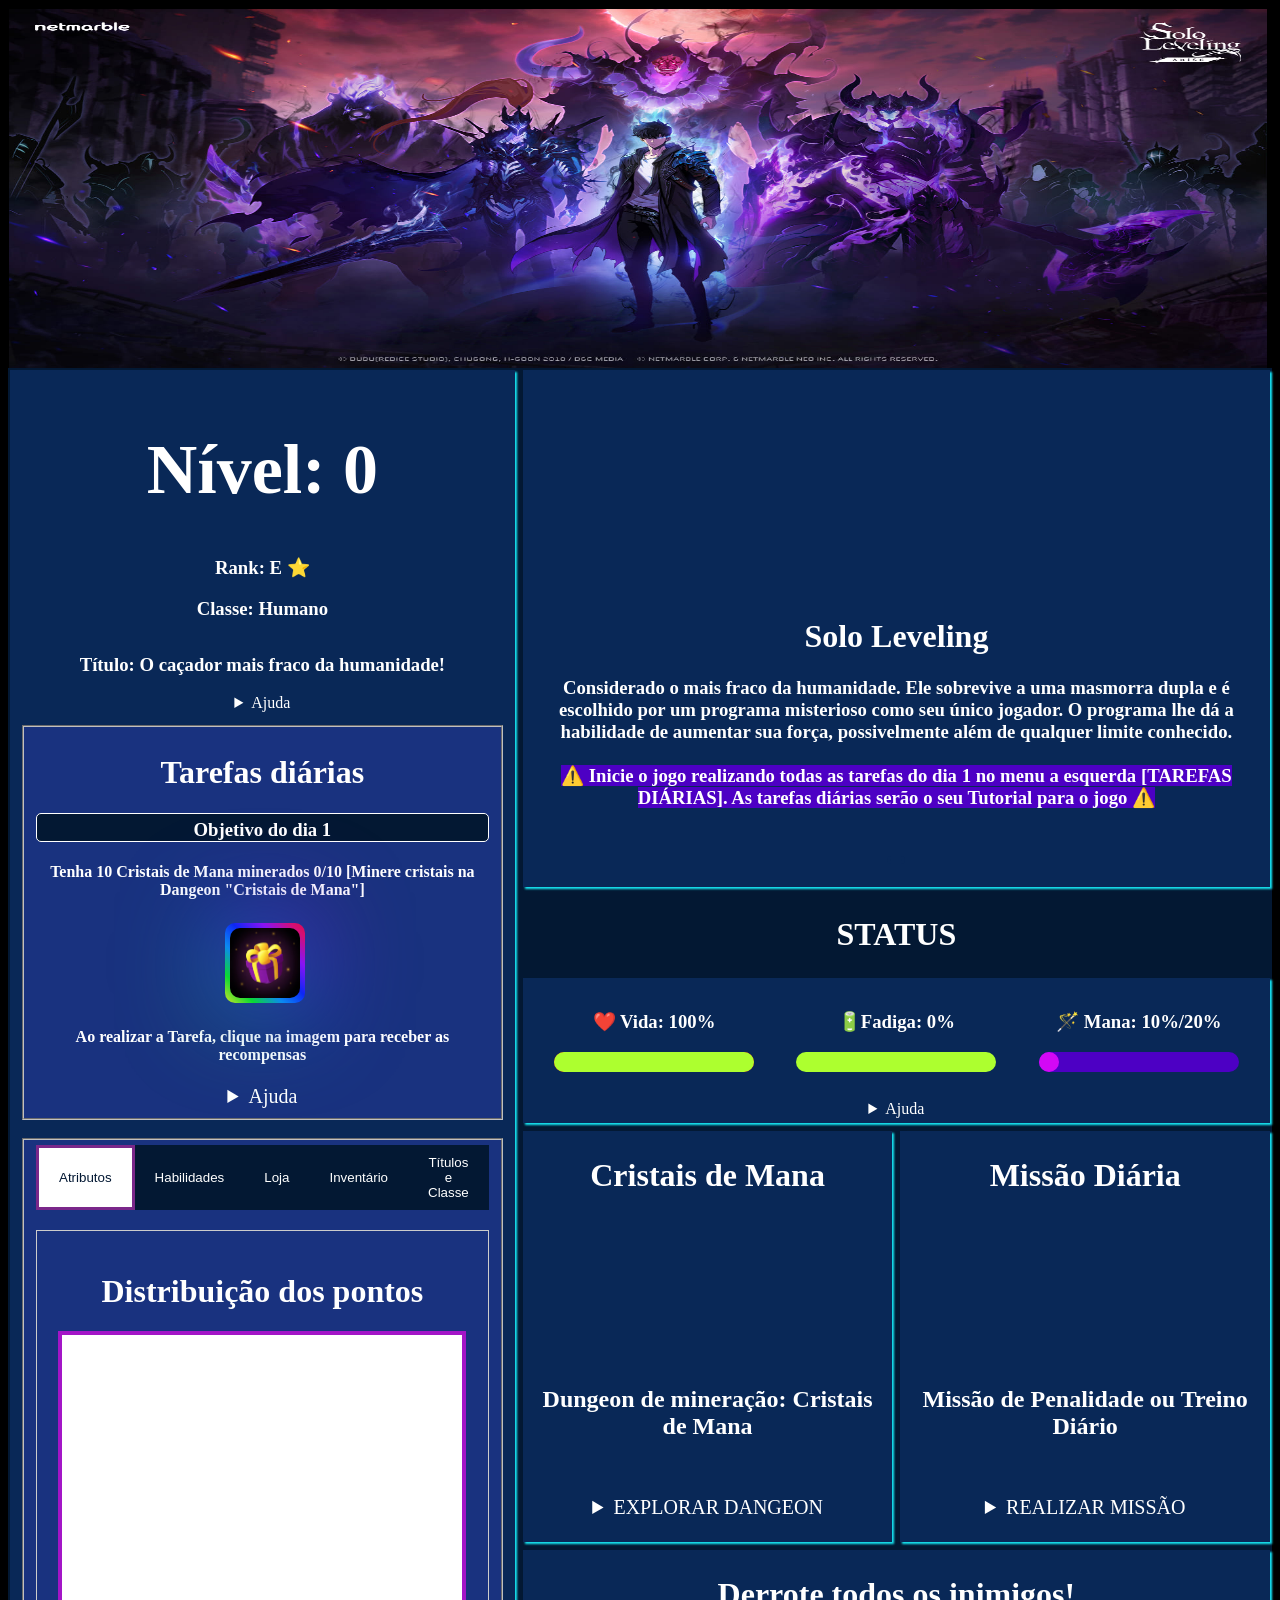
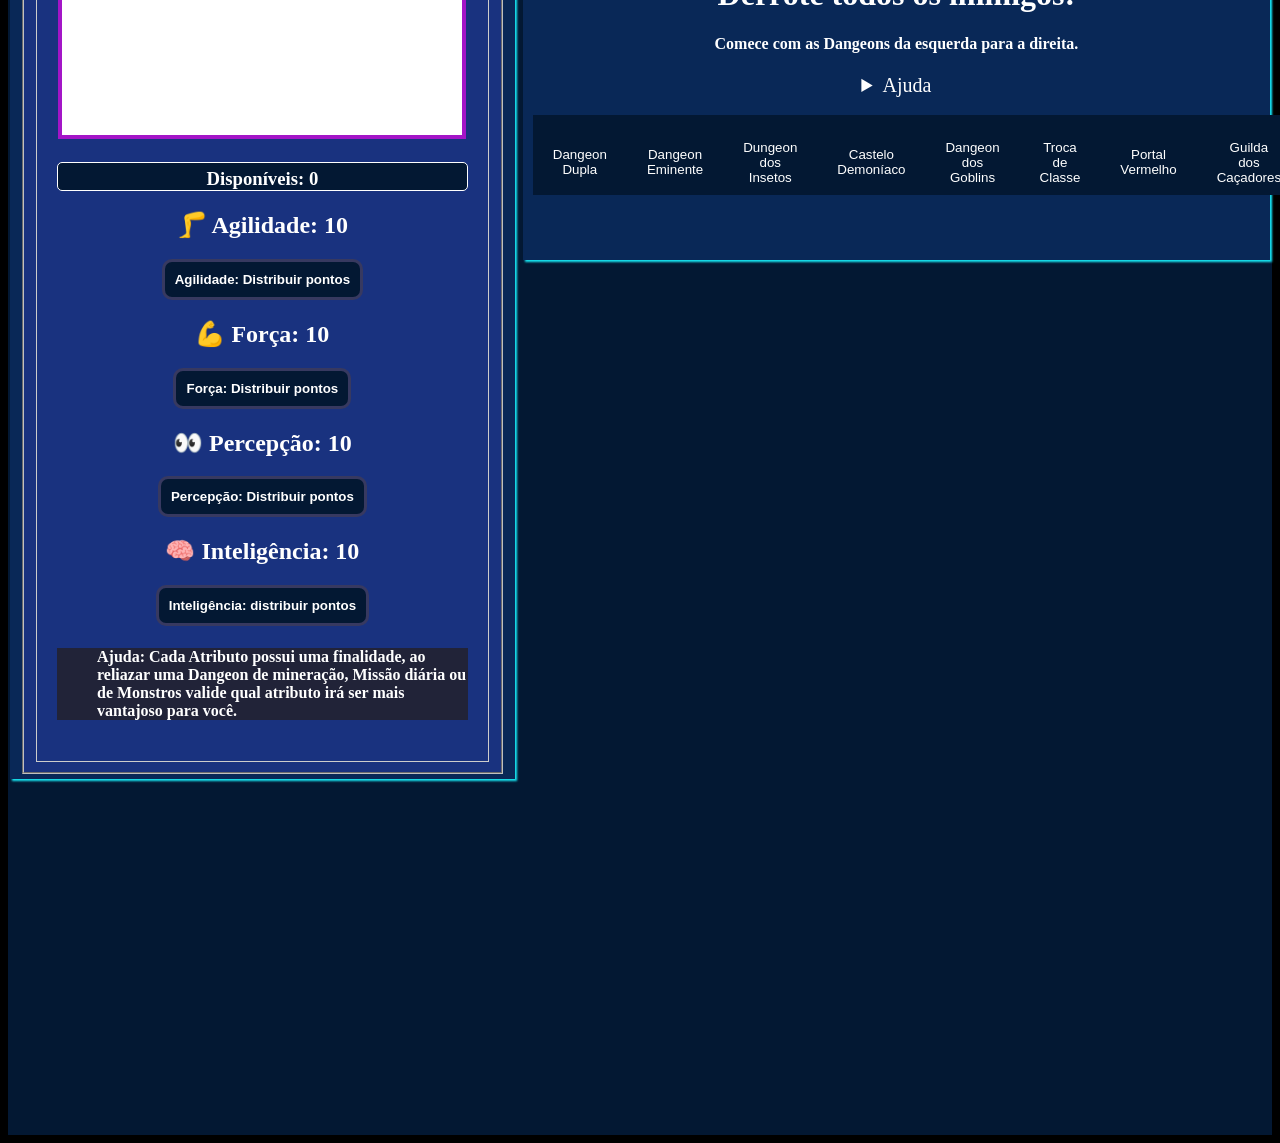
==== commit 5cbd8689: "Update index.html" ====
--- a/index.html
+++ b/index.html
@@ -2016,7 +2016,7 @@
           <div class="card-1 flip-card">
             <div class="flip-card-inner">
               <div class="flip-card-front">
-                <img id="ImagemFlipMudarDeCor" class="img1" src="img/cristaisDeMana.jpg" alt=""/>
+                <img id="ImagemFlipMudarDeCor" class="img1" src="img/cristaisDeMana.jpg"/>
               </div>
               <div class="flip-card-back">
                 <img id="Imagem2FlipMudarDeCor" class="img1" src="img/InventarioCristais.jpg"/>
--- a/style.css
+++ b/style.css
@@ -0,0 +1,1592 @@
+.sumario{
+  font-size: 20px;
+}
+
+.BotaoTrocarConteudo {
+  background-color: #092857;
+  border: solid 3px #092857;
+  color: deeppink;
+  font-weight: bold;
+ font-size: 25px;
+ text-shadow:4px 4px 4px black;
+}
+
+.AtaqueFisico{
+ color: white;
+  background-color: #ec6630; 
+}
+.AtaqueMagico{
+ color: white;
+  background-color: purple; 
+}
+.Deus{
+ color: black;
+  background-color: black; 
+  border: solid 3px black;
+}
+
+.grafico{
+  background-color: rgb(255, 255, 255); 
+   border: solid 4px #a315c7;
+}
+.pedra{
+ color: white;
+  background-color: brown; 
+}
+.inseto{
+ color: black;
+  background-color: yellowgreen; 
+}
+.humanoide{
+  color: white;
+  background-color: deeppink;
+}
+.demonio{
+  color: white;
+  background-color: red;
+}
+.cobra{
+  color: white;
+  background-color: green;
+}
+.temafieldset{
+  background-color: #19327f;
+}
+.temafieldset2{
+  background-color: #092857;
+  border: solid 3px #092857;
+}
+.imgMenor{
+  width: 150px;
+  height: 100px;
+  border: solid 2px #17e5f2;
+  border-radius: 20px;
+  }
+
+.img1{
+width: 200px;
+height: 150px;
+border: solid 2px #17e5f2;
+border-radius: 20px;
+}
+
+
+.imgqrcode{
+width: 250px;
+height: 250px;
+border: solid 2px #17e5f2;
+border-radius: 20px;
+}
+.imgurso{
+width: 250px;
+height: 250px;
+}
+
+.imagemDeCapaParaCasteloDemoniaco{
+  width: 350px;
+  height: 200px;
+  border: solid 2px #17e5f2;
+  border-radius: 20px;
+  }
+  
+.pipoca{
+height: 100px;
+border-radius: 10px;
+}
+
+.luta{
+   background-color: #212338;
+  text-align: left;
+}
+.PontosExtras{
+  color: lawngreen;
+}
+
+.PontosExtrasDosSoldadosDasSombras{
+  color: #f700f6;
+}
+.PontosPontosExtrasDosTitulos{
+  color: yellow;
+}
+.sublinhado{
+  border-radius: 5px;
+border: solid 1px white;
+background-color: #031833;
+padding: 5px 5px 0 5px;
+}
+
+.TestaqueEmVermelho{
+background-color: red;
+}
+.imagemParaItens{
+height: 75px;
+border-radius: 10px;
+}
+.botaoNovo{
+padding: 10px;
+display:inline-block;
+color: white;
+text-decoration: none;
+font-weight: bold;
+background-color: #031833;
+border-radius: 10px;
+border: solid 3px #373960;
+}
+h3{
+  color:white;
+}
+
+  h2{
+    color: white;
+  }
+
+  p{
+    color: white;
+  }
+
+  body{
+background-color: black;
+color: white;
+  }
+
+a{
+padding: 10px;
+display:inline-block;
+color: cyan;
+text-decoration: none;
+font-weight: bold;
+background-color: #212338;
+border-radius: 10px;
+border: solid 3px #373960;
+}
+
+a:hover{
+color: black;
+text-decoration: none;
+background-color: cyan;
+}
+
+legend{
+color: white;
+}
+
+.nota{
+  background-color: #212338;
+}
+ul{
+  color: white;
+  text-align: left;
+  background-color: #212338;
+}
+
+.destaqueEquipamento{
+  text-align: left;
+  background-color: #212338;
+}
+
+ol{
+  color: white;
+  background-color: green;
+}
+
+details{
+  color: white
+}
+
+  .grid-container{
+display: grid;
+gap: 4px;
+grid-template-columns: 2fr 2fr 2fr;
+background-color: #031833;
+}
+
+.grid-item-1{
+grid-column: span 3;
+  background-color: #373960;
+  text-align: center;
+  font-size: 25px;
+}
+
+.grid-item0{
+  background-image:  url(https://staticg.sportskeeda.com/editor/2023/03/17ca6-16794716243600-1920.jpg);
+margin: 2px;
+grid-column: span 3;
+background-repeat: repeat;
+background-size: 100%;
+  height: 350px;
+}
+
+.grid-item1{
+margin: 2px;
+grid-row: span 15;
+background-color: #092857;
+  text-align: center;
+  padding: 5px 10px 5px 10px;
+  box-shadow: 2px 2px 2px  #17e5f2;
+}
+.grid-item2{
+margin: 2px;
+grid-column: span 2;
+background-color: #092857;
+  text-align: center;
+  padding: 5px 10px 5px 10px;
+  box-shadow: 2px 2px 2px  #17e5f2;
+}
+.grid-item3{
+margin: 2px;
+background-color: #092857;
+  text-align: center;
+  padding: 5px 10px 5px 10px;
+  box-shadow: 2px 2px 2px  #17e5f2;
+}
+
+.grid-item30{
+  margin: 2px;
+  grid-column: span 2;
+  background-color: #092857;
+    text-align: center;
+    padding: 5px 10px 5px 10px;
+    box-shadow: 2px 2px 2px  #17e5f2;
+    
+    z-index: 2;  /*  Indica a posição do elemento nas camadas de sobreposição */
+    position: sticky;
+    top: 0;
+  }
+
+.grid-itemFlutuante{
+  z-index: 2;  /*  Indica a posição do elemento nas camadas de sobreposição */
+position: sticky;
+top: 0;
+
+margin: 2px;
+background-color: #092857;
+  text-align: center;
+  padding: 5px 10px 5px 10px;
+  box-shadow: 2px 2px 2px  #17e5f2;
+}
+
+
+.grid-item4{
+ 
+  background-image:  url(https://images8.alphacoders.com/113/1139017.jpg);
+grid-column: span 3;
+background-repeat: repeat;
+background-size: 100%;
+  height: 350px;
+
+}
+.grid-item5{
+
+margin: 2px;
+grid-column: span 2;
+background-repeat: repeat;
+background-size: 100%;
+  height: 75px;
+  text-align: center;
+}
+
+.grid-item6{
+  grid-column: span 4;
+margin: 2px;
+background-color: #3f4553;
+  text-align: center;
+  padding: 5px 10px 5px 10px;
+  box-shadow: 2px 2px 2px  white;
+    height: 350px;
+}
+
+X.grid-item6{
+margin: 2px;
+grid-column: span 1;
+background-image:  url(https://wallpapercave.com/wp/wp2200981.jpg);
+background-repeat: repeat;
+background-size: 100%;
+  text-align: center;
+  padding: 5px 10px 5px 10px;
+  height: 350px;
+}
+.grid-item7{
+grid-column: span 3;
+height: 350px;
+text-align: center;
+margin: 2px;
+background-color: #092857;
+padding: 5px 10px 5px 10px;
+box-shadow: 2px 2px 2px  #17e5f2;
+}
+
+.imglupa{
+    height: 40px;
+}
+
+.imgicones{
+height: 30px;
+width: 30px;
+transform: rotate(50deg);
+margin: 5px;
+
+ }
+
+ 
+ .html{
+color: #ec6630;
+font-style: italic;
+font-family:cursive;
+}
+.css{
+color: #0096e6;
+font-style: italic;
+font-family:cursive;
+}
+.java{
+color: #eeaf4b; 
+font-style: italic;
+font-family:cursive;
+}
+button{
+  border-radius: 10px;
+}
+
+
+
+
+
+.cards-container{
+  width: 100%;
+  border-radius: 10px;
+  display: flex;
+  justify-content: space-evenly;
+  align-items: center;
+  flex-wrap: wrap;
+  gap: 30px
+}
+
+
+.flip-card{
+width: 200px;
+height: 150px;
+border-radius: 10px;
+perspective: 1000px;
+background-color: transparent;
+}
+
+.flip-card-inner{
+  position: relative;
+  width: 100%;
+  height: 100%;
+  transition: 1s;
+  transform-style: preserve-3d;
+}
+
+.flip-card:hover .flip-card-inner{
+  transform: rotateY(180deg);
+}
+
+.flip-card:hover {
+  cursor: pointer;
+}
+
+.flip-card-front,
+.flip-card-back {
+  position: absolute;
+  width: 100%;
+  height: 100%;
+  backface-visibility: hidden;
+}
+
+.flip-card-front,
+.flip-card-back{
+  display: grid;
+  place-items: center;
+}
+.flip-card-front{
+  display: grid;
+  place-items: center; 
+  border: 1px solid rgba (151, 149, 149, 0.466);
+  border-radius: 10px;
+}
+
+.flip-card-back{
+  background-color: #212338;
+  transform: rotateY(180deg);
+  box-shadow: 5px 5px 5px lightgray;
+  border-radius: 10px;
+}
+
+.flip-card-front img{
+  width: 90%;
+  background-size: cover;
+}
+
+.flip-card-back h3{
+  color: #f1c40f;
+}
+
+
+
+.barra {
+  width: 200px;
+  height: 20px;
+  border-radius: 10px;
+  background-color: greenyellow;
+}
+.barra div {
+  height: 100%;
+  border-radius: 10px;
+  background-color: red;
+  transition: all 300ms;
+}
+
+
+.barraVida {
+  width: 200px;
+  height: 20px;
+  border-radius: 10px;
+  background-color: red;
+}
+.barraVida div {
+  height: 100%;
+  border-radius: 10px;
+  background-color: greenyellow;
+  transition: all 300ms;
+}
+
+.barraMana {
+  width: 200px;
+  height: 20px;
+  border-radius: 10px;
+  background-color: #4d00c4;
+}
+.barraMana div {
+  height: 100%;
+  border-radius: 10px;
+  background-color: #d308f5;
+  transition: all 300ms;
+}
+
+.blob {
+padding: 10px;
+display:inline-block;
+color: white;
+text-decoration: none;
+font-weight: bold;
+background-color: #031833;
+border-radius: 10px;
+border: solid 3px #373960;
+
+	box-shadow: 0 0 0 0 rgba(0, 0, 0, 1);
+	transform: scale(1);
+	animation: pulse 2s infinite;
+}
+
+@keyframes pulse {
+	0% {
+		transform: scale(0.95);
+		box-shadow: 0 0 0 0 rgba(0, 0, 0, 0.7);
+	}
+
+	70% {
+		transform: scale(1);
+		box-shadow: 0 0 0 10px rgba(0, 0, 0, 0);
+	}
+
+	100% {
+		transform: scale(0.95);
+		box-shadow: 0 0 0 0 rgba(0, 0, 0, 0);
+	}
+}
+
+
+/*  INÍCIO DO CARROSSEL */
+.galery {
+  width: 100%;
+  height: 360px;
+  overflow: hidden;
+}
+.galery .fotos {
+width: 500%;
+animation-name: animacao;
+animation-duration: 20s;
+animation-iteration-count: infinite;
+}
+.galery .fotos img {
+width: 19.9%;
+  height: 360px;
+border: solid 1px black;
+}
+@keyframes animacao {
+  0% { margin-left: 0;}
+  20% { margin-left: 0;}
+  25% { margin-left: -100%;}
+  45% { margin-left: -100%;}
+  50% { margin-left: -200%;}
+  70% { margin-left: -200%;}
+  75% { margin-left: -300%;}
+  95% { margin-left: -300%;}
+  100% { margin-left: -400%;}
+}
+/*  FIM DO CARROSSEL */
+
+
+/* BORDA GRADIENTE */
+.caixa{
+  position: relative;
+color: #FFFFFF;
+background: #0079BF;
+display: flex;
+justify-content: center;
+align-items: center;
+border-radius: 10px;
+margin-left: 45%; /* é aqui que se ajusta o alinhamento da imagem no span */
+width: 50px;
+height: 50px;
+border-radius: 10px;
+}
+
+.caixa::before, .caixa::after {
+  content: '';
+  position: absolute;
+  width: calc(100% + 30px);
+  height: calc(100% + 30px);
+  background: linear-gradient(45deg,#ffff00, #00ff00, #0099ff, #001aff,#a200ff,#ff0055,#ff0000,
+  #ffff00, #00ff00, #0099ff, #001aff, #0099ff);
+  z-index: 0;
+  background-size: 300%;
+  border-radius: 10px;
+  animation: AnimarBorda 8s linear infinite;
+
+
+}
+
+.caixa::after{
+  filter: blur(50px);
+}
+
+@keyframes AnimarBorda{
+  0%{
+    background-position: 0;
+  }
+  100%{
+    background-position: 300%;
+  }
+}
+/* BORDA GRADIENTE */
+
+
+/* teste */
+.abas {
+  width: 100%;
+}
+
+.botoes {
+  display: flex;
+  justify-content: space-around;
+  margin-bottom: 20px;
+}
+
+.botao {
+ padding: 10px 20px;
+  border: none;
+  border-radius: 0px;
+  background-color: #031833;
+  cursor: pointer;
+  color: white;
+}
+
+.botao.ativo {
+  background-color: white;
+  color: #031833;
+  border: solid 3px #7A288A;
+}
+
+.conteudo {
+  padding: 20px;
+  border: 1px solid #ccc;
+}
+
+.aba {
+  display: none;
+}
+
+.aba.ativo {
+  display: block;
+}
+/* teste */
+
+/* Início abas do menu Habilidades */
+.abasHabilidades {
+  width: 100%;
+}
+
+.botoesHabilidades {
+  display: flex;
+  justify-content: space-around;
+  margin-bottom: 20px;
+}
+
+.botaoHabilidades {
+   padding: 10px 20px;
+  border: none;
+  border-radius: 0px;
+  background-color: #031833;
+  cursor: pointer;
+  color: white;
+}
+
+.botaoHabilidades.ativo {
+ background-color: white;
+  color: #031833;
+  border: solid 3px #7A288A;
+}
+
+.conteudoHabilidades {
+  padding: 20px;
+  border: 1px solid #ccc;
+}
+
+.abaHabilidades {
+  display: none;
+}
+
+.abaHabilidades.ativo {
+  display: block;
+}
+/* Fim abas do menu Habilidades */
+
+/* Início abas do menu Treino */
+.abasTreino {
+  width: 100%;
+}
+
+.botoesTreino {
+  display: flex;
+  justify-content: space-around;
+  margin-bottom: 20px;
+}
+
+.botaoTreino {
+  padding: 10px 20px;
+  border: none;
+  border-radius: 0px;
+  background-color: #031833;
+  cursor: pointer;
+  color: white;
+}
+
+.botaoTreino.ativo {
+ background-color: white;
+  color: #031833;
+  border: solid 3px #7A288A;
+}
+
+.conteudoTreino {
+  padding: 20px;
+  border: 1px solid #ccc;
+}
+
+.abaTreino {
+  display: none;
+}
+
+.abaTreino.ativo {
+  display: block;
+}
+/* Fim abas do menu Treino */
+
+/* Início abas do menu Kasaka */
+.abasKasaka {
+  width: 100%;
+}
+
+.botoesKasaka {
+  display: flex;
+  justify-content: space-around;
+  margin-bottom: 20px;
+}
+
+.botaoKasaka {
+  padding: 10px 20px;
+  border: none;
+  border-radius: 0px;
+  background-color: #031833;
+  cursor: pointer;
+  color: white;
+}
+
+.botaoKasaka.ativo {
+  background-color: white;
+  color: #031833;
+  border: solid 3px #7A288A;
+}
+
+.conteudoKasaka {
+  padding: 20px;
+  border: 1px solid #ccc;
+}
+
+.abaKasaka {
+  display: none;
+}
+
+.abaKasaka.ativo {
+  display: block;
+}
+/* Fim abas do menu Kasaka */
+
+/* Início abas do menu classes e títulos*/
+.abasArise {
+  width: 100%;
+}
+
+.botoesArise {
+  display: flex;
+  justify-content: space-around;
+  margin-bottom: 20px;
+}
+
+.botaoArise {
+ padding: 10px 20px;
+  border: none;
+  border-radius: 0px;
+  background-color: #031833;
+  cursor: pointer;
+  color: white;
+}
+
+.botaoArise.ativo {
+  background-color: white;
+  color: #031833;
+  border: solid 3px #7A288A;
+}
+
+.conteudoArise {
+  padding: 20px;
+  border: 1px solid #ccc;
+}
+
+.abaArise {
+  display: none;
+}
+
+.abaArise.ativo {
+  display: block;
+}
+/* Fim abas do menu classes e títulos */
+
+/* Início abas do menu Loja */
+.abasLoja {
+  width: 100%;
+}
+
+.botoesLoja {
+  display: flex;
+  justify-content: space-around;
+  margin-bottom: 20px;
+}
+
+.botaoLoja {
+  padding: 10px 20px;
+  border: none;
+  border-radius: 0px;
+  background-color: #031833;
+  cursor: pointer;
+  color: white;
+}
+
+.botaoLoja.ativo {
+  background-color: white;
+  color: #031833;
+  border: solid 3px #7A288A;
+}
+
+.conteudoLoja {
+  padding: 20px;
+  border: 1px solid #ccc;
+}
+
+.abaLoja {
+  display: none;
+}
+
+.abaLoja.ativo {
+  display: block;
+}
+/* Fim abas do menu Loja */
+
+/* Início abas do menu Inventário */
+.abasInventario {
+  width: 100%;
+}
+
+.botoesInventario {
+  display: flex;
+  justify-content: space-around;
+  margin-bottom: 20px;
+}
+
+.botaoInventario {
+  padding: 10px 20px;
+  border: none;
+  border-radius: 0px;
+  background-color: #031833;
+  cursor: pointer;
+  color: white;
+}
+
+.botaoInventario.ativo {
+  background-color: white;
+  color: #031833;
+  border: solid 3px #7A288A;
+}
+
+.conteudoInventario {
+  padding: 20px;
+  border: 1px solid #ccc;
+}
+
+.abaInventario {
+  display: none;
+}
+
+.abaInventario.ativo {
+  display: block;
+}
+/* Fim abas do menu Inventario */
+
+.botaoInventarioteste {
+  padding: 10px 20px;
+  border: none;
+  border-radius: 0px;
+  background-color: white;
+  cursor: pointer;
+}
+
+.botaoInventarioteste.ativo {
+   background-color: #031833;
+  color: #fff;
+}
+
+/* Início efeito de moedas na compra */
+.moeda {
+  position: absolute;
+  width: 20px;
+  height: 20px;
+  background-color: #ffd700;
+  border-radius: 50%;
+  opacity: 0;
+  display: flex;
+  justify-content: center;
+  align-items: center;
+  font-size: 12px;
+  font-weight: bold;
+}
+
+.moeda-animacao {
+  animation: sair-moeda 2s linear;
+}
+
+@keyframes sair-moeda-direita {
+  0% {
+    transform: translate(0, 0);
+    opacity: 1;
+  }
+  100% {
+    transform: translate(100px, 0);
+    opacity: 0;
+  }
+}
+
+@keyframes sair-moeda-esquerda {
+  0% {
+    transform: translate(0, 0);
+    opacity: 1;
+  }
+  100% {
+    transform: translate(-100px, 0);
+    opacity: 0;
+  }
+}
+
+@keyframes sair-moeda-cima {
+  0% {
+    transform: translate(0, 0);
+    opacity: 1;
+  }
+  100% {
+    transform: translate(0, -100px);
+    opacity: 0;
+  }
+}
+
+@keyframes sair-moeda-baixo {
+  0% {
+    transform: translate(0, 0);
+    opacity: 1;
+  }
+  100% {
+    transform: translate(0, 100px);
+    opacity: 0;
+  }
+}
+/* Fim efeito de moedas na compra */
+
+
+/* Início efeito de moedas na compra 2*/
+.moeda2 {
+  position: absolute;
+  width: 20px;
+  height: 20px;
+  background-color: #ffd700;
+  border-radius: 50%;
+  opacity: 0;
+  display: flex;
+  justify-content: center;
+  align-items: center;
+  font-size: 12px;
+  font-weight: bold;
+}
+
+.moeda2-animacao {
+  animation: sair-moeda2 2s linear;
+}
+
+@keyframes sair-moeda2-direita {
+  0% {
+    transform: translate(0, 0);
+    opacity: 1;
+  }
+  100% {
+    transform: translate(100px, 0);
+    opacity: 0;
+  }
+}
+
+@keyframes sair-moeda2-esquerda {
+  0% {
+    transform: translate(0, 0);
+    opacity: 1;
+  }
+  100% {
+    transform: translate(-100px, 0);
+    opacity: 0;
+  }
+}
+
+@keyframes sair-moeda2-cima {
+  0% {
+    transform: translate(0, 0);
+    opacity: 1;
+  }
+  100% {
+    transform: translate(0, -100px);
+    opacity: 0;
+  }
+}
+
+@keyframes sair-moeda2-baixo {
+  0% {
+    transform: translate(0, 0);
+    opacity: 1;
+  }
+  100% {
+    transform: translate(0, 100px);
+    opacity: 0;
+  }
+}
+/* Fim efeito de moedas na compra 2*/
+
+/* Início efeito de moedas na compra 3*/
+.moeda3 {
+  position: absolute;
+  width: 20px;
+  height: 20px;
+  background-color: #ffd700;
+  border-radius: 50%;
+  opacity: 0;
+  display: flex;
+  justify-content: center;
+  align-items: center;
+  font-size: 12px;
+  font-weight: bold;
+}
+
+.moeda3-animacao {
+  animation: sair-moeda3 2s linear;
+}
+
+@keyframes sair-moeda3-direita {
+  0% {
+    transform: translate(0, 0);
+    opacity: 1;
+  }
+  100% {
+    transform: translate(100px, 0);
+    opacity: 0;
+  }
+}
+
+@keyframes sair-moeda3-esquerda {
+  0% {
+    transform: translate(0, 0);
+    opacity: 1;
+  }
+  100% {
+    transform: translate(-100px, 0);
+    opacity: 0;
+  }
+}
+
+@keyframes sair-moeda3-cima {
+  0% {
+    transform: translate(0, 0);
+    opacity: 1;
+  }
+  100% {
+    transform: translate(0, -100px);
+    opacity: 0;
+  }
+}
+
+@keyframes sair-moeda3-baixo {
+  0% {
+    transform: translate(0, 0);
+    opacity: 1;
+  }
+  100% {
+    transform: translate(0, 100px);
+    opacity: 0;
+  }
+}
+/* Fim efeito de moedas na compra 3*/
+
+
+/* INÍCIO DA MANA*/
+.bolha {
+  position: absolute;
+  width: 20px;
+  height: 20px;
+  background-color: rgba(122, 40, 138, 0.5);
+  border-radius: 50%;
+  opacity: 0;
+  box-shadow: 0 0 10px rgba(122, 40, 138, 0.5);
+}
+
+.bolha-animacao-cima {
+  animation: subir-bolha 3s linear;
+}
+
+.bolha-animacao-baixo {
+  animation: descer-bolha 3s linear;
+}
+
+.bolha-animacao-esquerda {
+  animation: esquerda-bolha 3s linear;
+}
+
+.bolha-animacao-direita {
+  animation: direita-bolha 3s linear;
+}
+
+@keyframes subir-bolha {
+  0% {
+    transform: translate(0, 0) scale(1);
+    opacity: 1;
+  }
+  100% {
+    transform: translate(0, -200px) scale(1.5);
+    opacity: 0;
+  }
+}
+
+@keyframes descer-bolha {
+  0% {
+    transform: translate(0, 0) scale(1);
+    opacity: 1;
+  }
+  100% {
+    transform: translate(0, 200px) scale(1.5);
+    opacity: 0;
+  }
+}
+
+@keyframes esquerda-bolha {
+  0% {
+    transform: translate(0, 0) scale(1);
+    opacity: 1;
+  }
+  100% {
+    transform: translate(-200px, 0) scale(1.5);
+    opacity: 0;
+  }
+}
+
+@keyframes direita-bolha {
+  0% {
+    transform: translate(0, 0) scale(1);
+    opacity: 1;
+  }
+  100% {
+    transform: translate(200px, 0) scale(1.5);
+    opacity: 0;
+  }
+}
+/* FIM DA MANA*/
+
+
+/* INÍCIO DO EFEITO DA VIDA*/
+.seta-verde {
+  position: absolute;
+  font-size: 100px;
+  font-weight: bold;
+  color: #00FF00;
+  opacity: 0;
+  text-shadow: 0 0 10px #00FF00;
+  text-align: center;
+  width: 100px;
+}
+
+.seta-verde-animacao {
+  animation: subir-seta 1s linear;
+}
+
+@keyframes subir-seta {
+  0% {
+    transform: translate(0, 0);
+    opacity: 1;
+  }
+  100% {
+    transform: translate(0, -100px);
+    opacity: 0;
+  }
+}
+/* FIM DO EFEITO DA VIDA*/
+
+/* INÍCIO DO EFEITO DA FADIGA*/
+#seta-vermelha-container {
+  position: relative;
+}
+
+.seta-vermelha {
+  position: absolute;
+  font-size: 100px;
+  color: #FF0000;
+  opacity: 0;
+}
+
+.seta-vermelha-animacao {
+  animation: descer-seta 1s linear;
+}
+
+@keyframes descer-seta {
+  0% {
+    transform: translate(0, 0);
+    opacity: 1;
+  }
+  100% {
+    transform: translate(0, 100px);
+    opacity: 0;
+  }
+}
+
+/* FIM DO EFEITO DA FADIGA*/
+
+
+/* INÍCIO DO MENU PARA AS DUNGEOS*/
+.abasNova {
+  width: 100%;
+}
+
+.botoesNova {
+  display: flex;
+  justify-content: space-around;
+  margin-bottom: 20px;
+}
+
+.botaoNova {
+  padding: 10px 20px;
+  border: none;
+  border-radius: 0px;
+  background-color: #031833;
+  cursor: pointer;
+  color: white;
+}
+
+.botaoNova.ativo {
+  background-color: white;
+  color: #031833;
+  border: solid 3px #7A288A;
+}
+
+.conteudoNova {
+  padding: 20px;
+ 
+}
+
+.abaNova {
+  display: none;
+}
+
+.abaNova.ativo {
+  display: block;
+}
+/* FIM DO MENU PARA AS DUNGEOS*/
+
+
+.status-container {
+  display: flex;
+  justify-content: space-around;
+}
+
+.status-item {
+  margin: 10px;
+}
+
+#containerSombra {
+  display: flex;
+  flex-wrap: wrap;
+  justify-content: space-around;
+}
+
+.item {
+  flex-basis: calc(33.33% - 10px);
+  margin: 5px;
+  padding: 20px;
+  box-sizing: border-box;
+}
+
+/* Início abas do menu Esil Radiru*/
+.abasArise2 {
+  width: 100%;
+}
+
+.botoesArise2 {
+  display: flex;
+  justify-content: space-around;
+  margin-bottom: 20px;
+}
+
+.botaoArise2 {
+  padding: 10px 20px;
+  border: none;
+  border-radius: 0px;
+  background-color: #031833;
+  cursor: pointer;
+  color: white;
+}
+
+.botaoArise2.ativo {
+  background-color: white;
+  color: #031833;
+  border: solid 3px #7A288A;
+}
+
+.conteudoArise2 {
+  padding: 20px;
+  border: 1px solid #ccc;
+}
+
+.abaArise2 {
+  display: none;
+}
+
+.abaArise2.ativo {
+  display: block;
+}
+/* Fim abas do menu Esil Radiru */
+
+/* Início dos corações */
+.coracao {
+  position: absolute;
+  font-size: 50px;
+  color: #7A288A;
+  text-shadow: 0 0 2px #3b3f54;
+  opacity: 0;
+  transform: scale(0);
+  transition: all 0.5s ease-out;
+}
+
+.coracao.show {
+  opacity: 1;
+  transform: scale(1);
+}
+
+.coracao::before {
+ content: '💜💜';
+}
+/* Fim dos corações */
+
+/* início petalas */
+#petalas-container {
+  position: fixed;
+  top: 0;
+  left: 0;
+  width: 100%;
+  height: 100vh;
+  pointer-events: none;
+  z-index: 1000;
+}
+
+.petala {
+  position: absolute;
+  width: 20px;
+  height: 20px;
+  background-color: #e235ae; /* Cor vermelha */
+  border-radius: 50%;
+  opacity: 0.8;
+}
+/* fim petalas */
+
+/* início lua */
+#lua-container {
+  position: fixed;
+  top: 0;
+  left: 0;
+  width: 100%;
+  height: 100vh;
+  pointer-events: none;
+  z-index: 1000;
+}
+
+.lua {
+  position: absolute;
+  width: 400px;
+  height: 400px;
+  border-radius: 50%;
+  background-color: #000000; 
+  box-shadow: 0 0 20px rgba(128, 0, 128, 0.5), 
+              0 0 10px rgba(255, 105, 180, 0.8); 
+}
+
+
+/* fim lua */
+
+/* início bolas de fogo */
+
+#container {
+  position: fixed;
+  top: 0;
+  left: 0;
+  width: 100%;
+  height: 100vh;
+  pointer-events: none;
+  z-index: 1000;
+}
+
+.bola-fogo {
+  position: absolute;
+  width: 20px;
+  height: 20px;
+  border-radius: 50%;
+  background-color: #000000; /* Cor negra */
+  box-shadow: 0 0 10px rgba(128, 0, 128, 0.8), /* Luz roxa */
+              0 0 5px rgba(255, 105, 180, 0.5); /* Tom rosa */
+}
+
+/* fim bolas de fogo */
+
+.EfeitoEstrela {
+   color: deeppink;
+   text-shadow:4px 4px 4px black;
+   font-weight: bold;
+}
+
+/* Início do efeito de estrela */
+#conteinerEstrela {
+  position: fixed;
+  top: 0;
+  left: 0;
+  width: 100%;
+  height: 100vh;
+  display: flex;
+  justify-content: center;
+  align-items: center;
+  pointer-events: none;
+  z-index: 10000; /* Adicionei um z-index alto para sobrepor outros elementos */
+}
+
+.estrela {
+  font-size: 100px;
+  opacity: 0;
+}
+/* Fim do efeito de estrela */
+
+/* Início do efeito de estrela 2*/
+#conteinerEstrela2 {
+  position: fixed;
+  top: 0;
+  left: 0;
+  width: 100%;
+  height: 100vh;
+  display: flex;
+  justify-content: center;
+  align-items: center;
+  pointer-events: none;
+  z-index: 10000;
+}
+
+.estrela2 {
+  font-size: 100px;
+  opacity: 0;
+}
+/* Fim do efeito de estrela 2*/
+
+/* Início do efeito de estrela 3*/
+#conteinerEstrela3 {
+  position: fixed;
+  top: 0;
+  left: 0;
+  width: 100%;
+  height: 100vh;
+  display: flex;
+  justify-content: center;
+  align-items: center;
+  pointer-events: none;
+  z-index: 10000;
+}
+
+.estrela3 {
+  font-size: 100px;
+  opacity: 0;
+}
+/* Fim do efeito de estrela 3*/
+
+/* Início do efeito de estrela 4*/
+#conteinerEstrela4 {
+  position: fixed;
+  top: 0;
+  left: 0;
+  width: 100%;
+  height: 100vh;
+  display: flex;
+  justify-content: center;
+  align-items: center;
+  pointer-events: none;
+  z-index: 10000;
+}
+
+.estrela4 {
+  font-size: 100px;
+  opacity: 0;
+}
+/* Fim do efeito de estrela 4*/
+
+/* Início do efeito de estrela 5*/
+#conteinerEstrela5 {
+  position: fixed;
+  top: 0;
+  left: 0;
+  width: 100%;
+  height: 100vh;
+  display: flex;
+  justify-content: center;
+  align-items: center;
+  pointer-events: none;
+  z-index: 10000;
+}
+
+.estrela5 {
+  font-size: 100px;
+  opacity: 0;
+}
+/* Fim do efeito de estrela 5*/
+
+
+/* Início do efeito de estrela 6*/
+#conteinerEstrela6 {
+  position: fixed;
+  top: 0;
+  left: 0;
+  width: 100%;
+  height: 100vh;
+  display: flex;
+  justify-content: center;
+  align-items: center;
+  pointer-events: none;
+  z-index: 10000;
+}
+
+.estrela6 {
+  font-size: 100px;
+  opacity: 0;
+}
+/* Fim do efeito de estrela 6*/
+
+#resultado {
+  margin-top: 20px;
+  font-size: 18px;
+  font-weight: bold;
+}
+
+/* início do Escrituras Antigas*/
+#resultado.sucesso {
+  color: greenyellow;
+}
+
+#resultado.erro {
+  color: #ff0000;
+}
+/* Fim do Escrituras Antigas*/
+
+/* Início das chamas do grimório*/
+#chama-container {
+  position: fixed;
+  top: 0;
+  left: 0;
+  width: 100%;
+  height: 100vh;
+  z-index: 10000;
+  pointer-events: none;
+}
+
+.chama {
+  position: absolute;
+  opacity: 0;
+  filter: blur(5px);
+}
+
+.chama.pequena {
+  width: 0;
+  height: 0;
+  border-style: solid;
+  border-width: 0 20px 40px 20px;
+  border-color: transparent transparent #FF3737 transparent;
+}
+
+.chama.media {
+  width: 0;
+  height: 0;
+  border-style: solid;
+  border-width: 0 50px 100px 50px;
+  border-color: transparent transparent #FF3737 transparent;
+}
+
+.chama.grande {
+  width: 0;
+  height: 0;
+  border-style: solid;
+  border-width: 0 100px 200px 100px;
+  border-color: transparent transparent #FF3737 transparent;
+}
+/* Fim das chamas do grimório*/
+
+/*início dos vagalumes*/
+#vagalume-container {
+  position: fixed;
+  top: 0;
+  left: 0;
+  width: 100%;
+  height: 100vh;
+  z-index: 10000;
+  pointer-events: none;
+}
+
+.vagalume {
+  position: absolute;
+  width: 15px;
+  height: 15px;
+  border-radius: 50%;
+  background-color: black; /* Roxo */
+  box-shadow: 0 0 20px rgb(167, 22, 207); /* Brilho rosa */
+}
+/*fim dos vagalumes*/
+
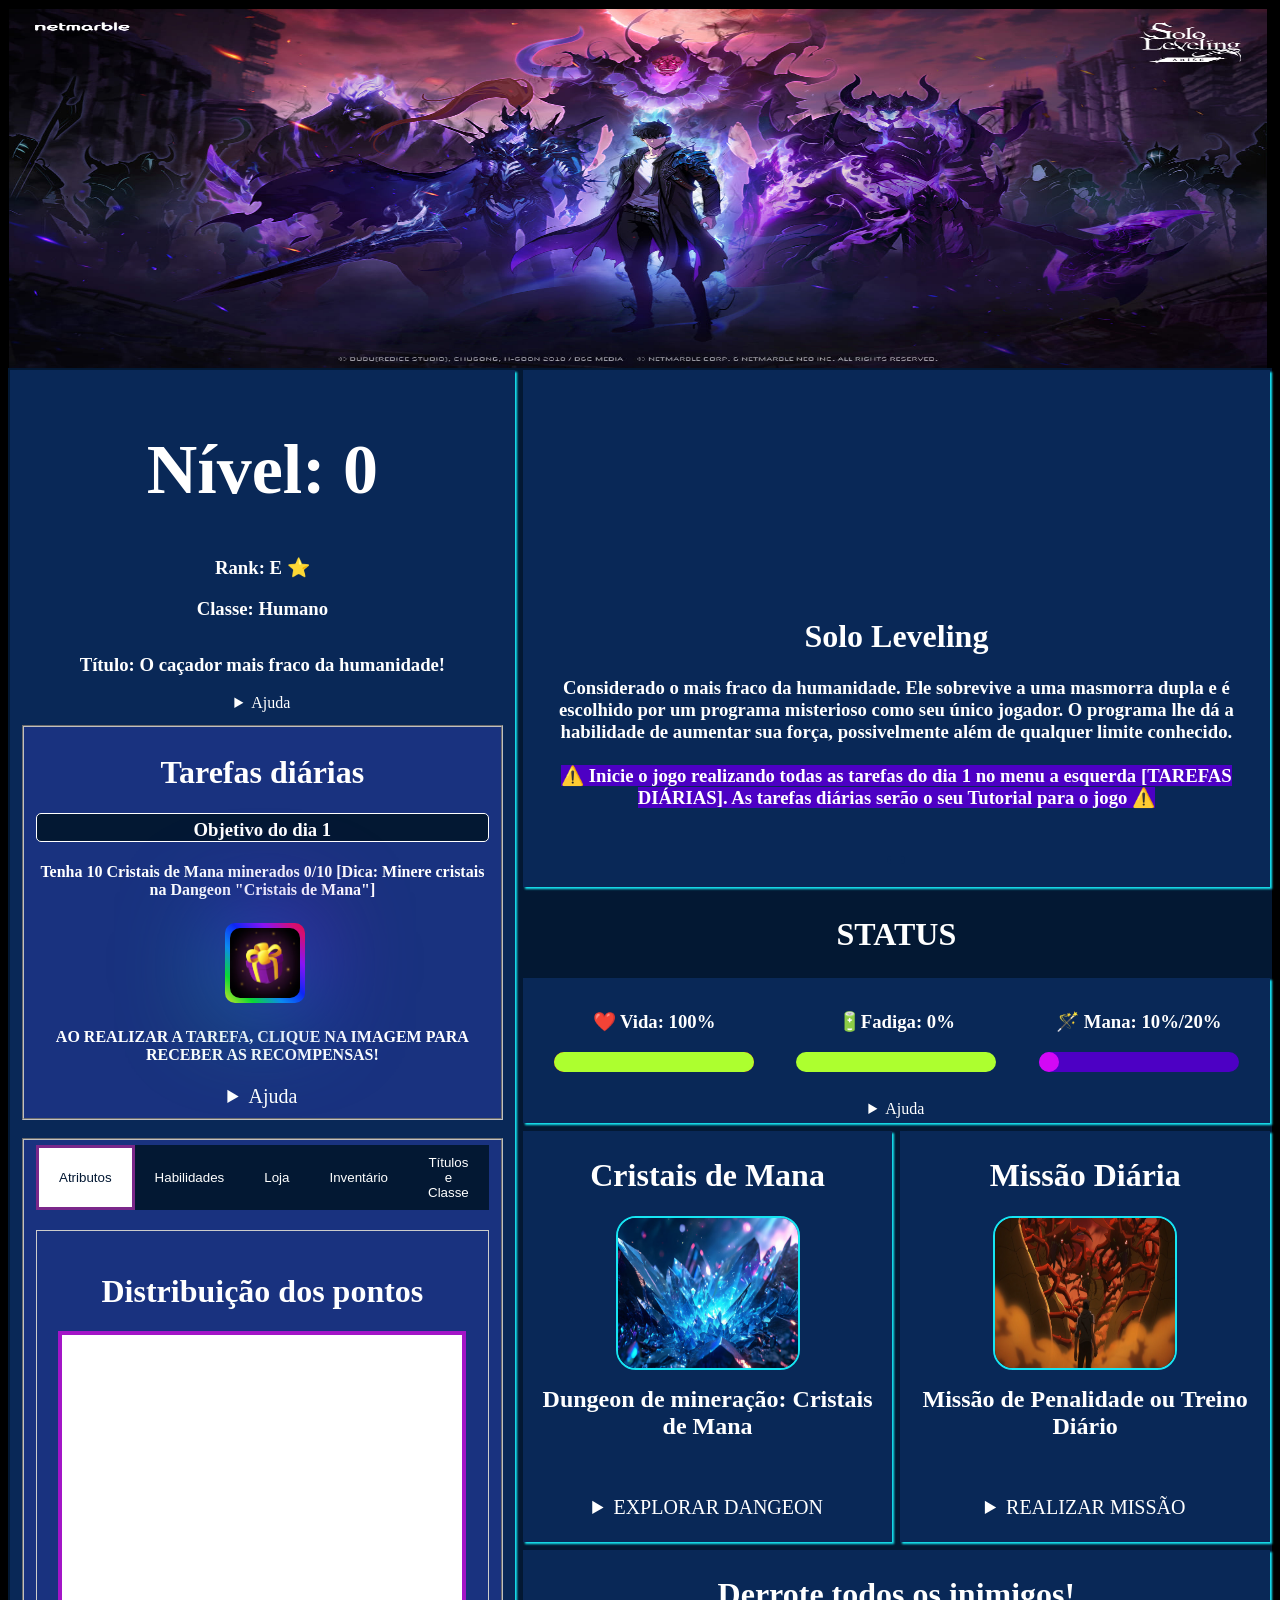
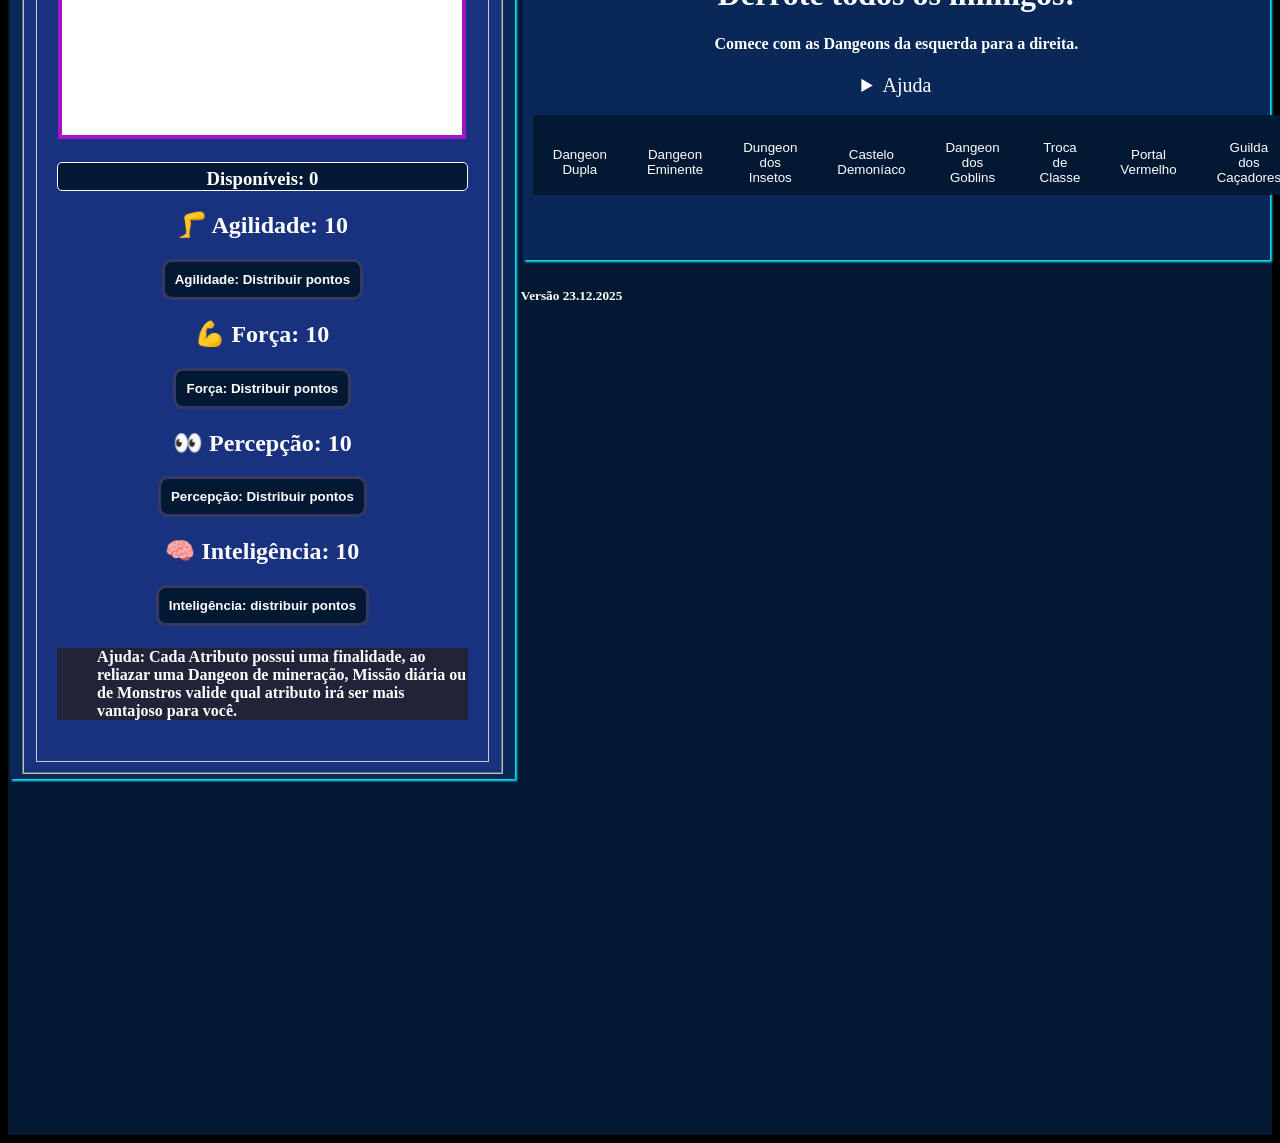
==== commit 4c1a8d6b: "Update index.html" ====
--- a/index.html
+++ b/index.html
@@ -97,7 +97,7 @@
       <h4 id="idRetornoMissaoDiariaPocaoDeVida"></h4>
     <h4 id="idRetornoMissaoDiariaPocaoDeRecuperacao"></h4>
      <h4 id="idRetornoMissaoDiariaTreino"></h4>
-    <h4 id="idMissaoDiariaCristais">Tenha 10 Cristais de Mana minerados 0/10 [Minere cristais na Dangeon "Cristais de Mana"]</h4>
+    <h4 id="idMissaoDiariaCristais">Tenha 10 Cristais de Mana minerados 0/10 [Dica: Minere cristais na Dangeon "Cristais de Mana"]</h4>
     
   
   
@@ -114,7 +114,7 @@
     </span>
     <br />
 
-    <h4 id="idRetornoMissaoDiaria">Ao realizar a Tarefa, clique na imagem para receber as recompensas</h4>
+    <h4 id="idRetornoMissaoDiaria">AO REALIZAR A TAREFA, CLIQUE NA IMAGEM PARA RECEBER AS RECOMPENSAS!</h4>
 
     <details>
       <summary class="sumario">Ajuda</summary>
@@ -623,7 +623,7 @@
    <!-- INÍCIO DA LOJA DE ITENS-->
    <h1>Loja de itens</h1>
      <h3 id="idouro" class="sublinhado">Ouro: 0</h3>
-<h4>Clique nas imagens para realizar uma compra. Venda intens na aba Inventário para conseguir Ouro.</h4>
+<h4>Clique nas imagens para realizar uma compra.<br>Dica: Venda intens na aba Inventário para conseguir Ouro.</h4>
 
 <details>
           <summary>Ajuda</summary>
@@ -987,7 +987,8 @@
         <h1>Inventário</h1>
         
           <h3 class="sublinhado">Itens</h3>
-          <h4>Clique nas imagens para interagir.</h4>
+          <h4>Clique nas imagens para vender os itens. <br> 
+          Dica: Venda intens para conseguir Ouro.</h4>
 
 
 <!--Início do menu de Inventário-->
@@ -2118,7 +2119,7 @@
           <summary class="sumario">REALIZAR MISSÃO</summary>
           <br>
 
-          <h3> Ao realizar a "Missão Diária" você pode optar por duas atividades.</h3>
+          <h3> Ao realizar a "Missão Diária" você pode optar por duas atividades, Ganho de Força ou Sobrevivência.</h3>
 
 <!--Início do menu de Treino Diário-->
 <div class="abasTreino">
@@ -2273,11 +2274,10 @@
 
     <div class="abaNova" id="abaNova1">
       
-     
-<br>
-       <ul> 
-<h4>
-  <br>
+      <ul style="text-align: center">
+    <h4> <br>
+<img class="img1"  src="img/PrimeiroMandamento00.webp" />
+<br> <br> 
     A Dangeon Templo de Cartenon é o palco da primeira missão e a ascensão de Jinwoo como um “Jogador”. </h4> 
      <br>  
   </ul>
@@ -5567,6 +5567,7 @@
     <br>
 
   </div><br>
+
   <!--FIM DO Antares  -->
 
 
@@ -5581,7 +5582,7 @@
  <!-- FIM MENU PARA AS DUNGEOS -->
 
 
-
+  <h5>     Versão 23.12.2025</h5> <!-- Versão da atualização -->
 
       <!--INÍCIO DO banner final-->
       <div class="grid-item4"></div>
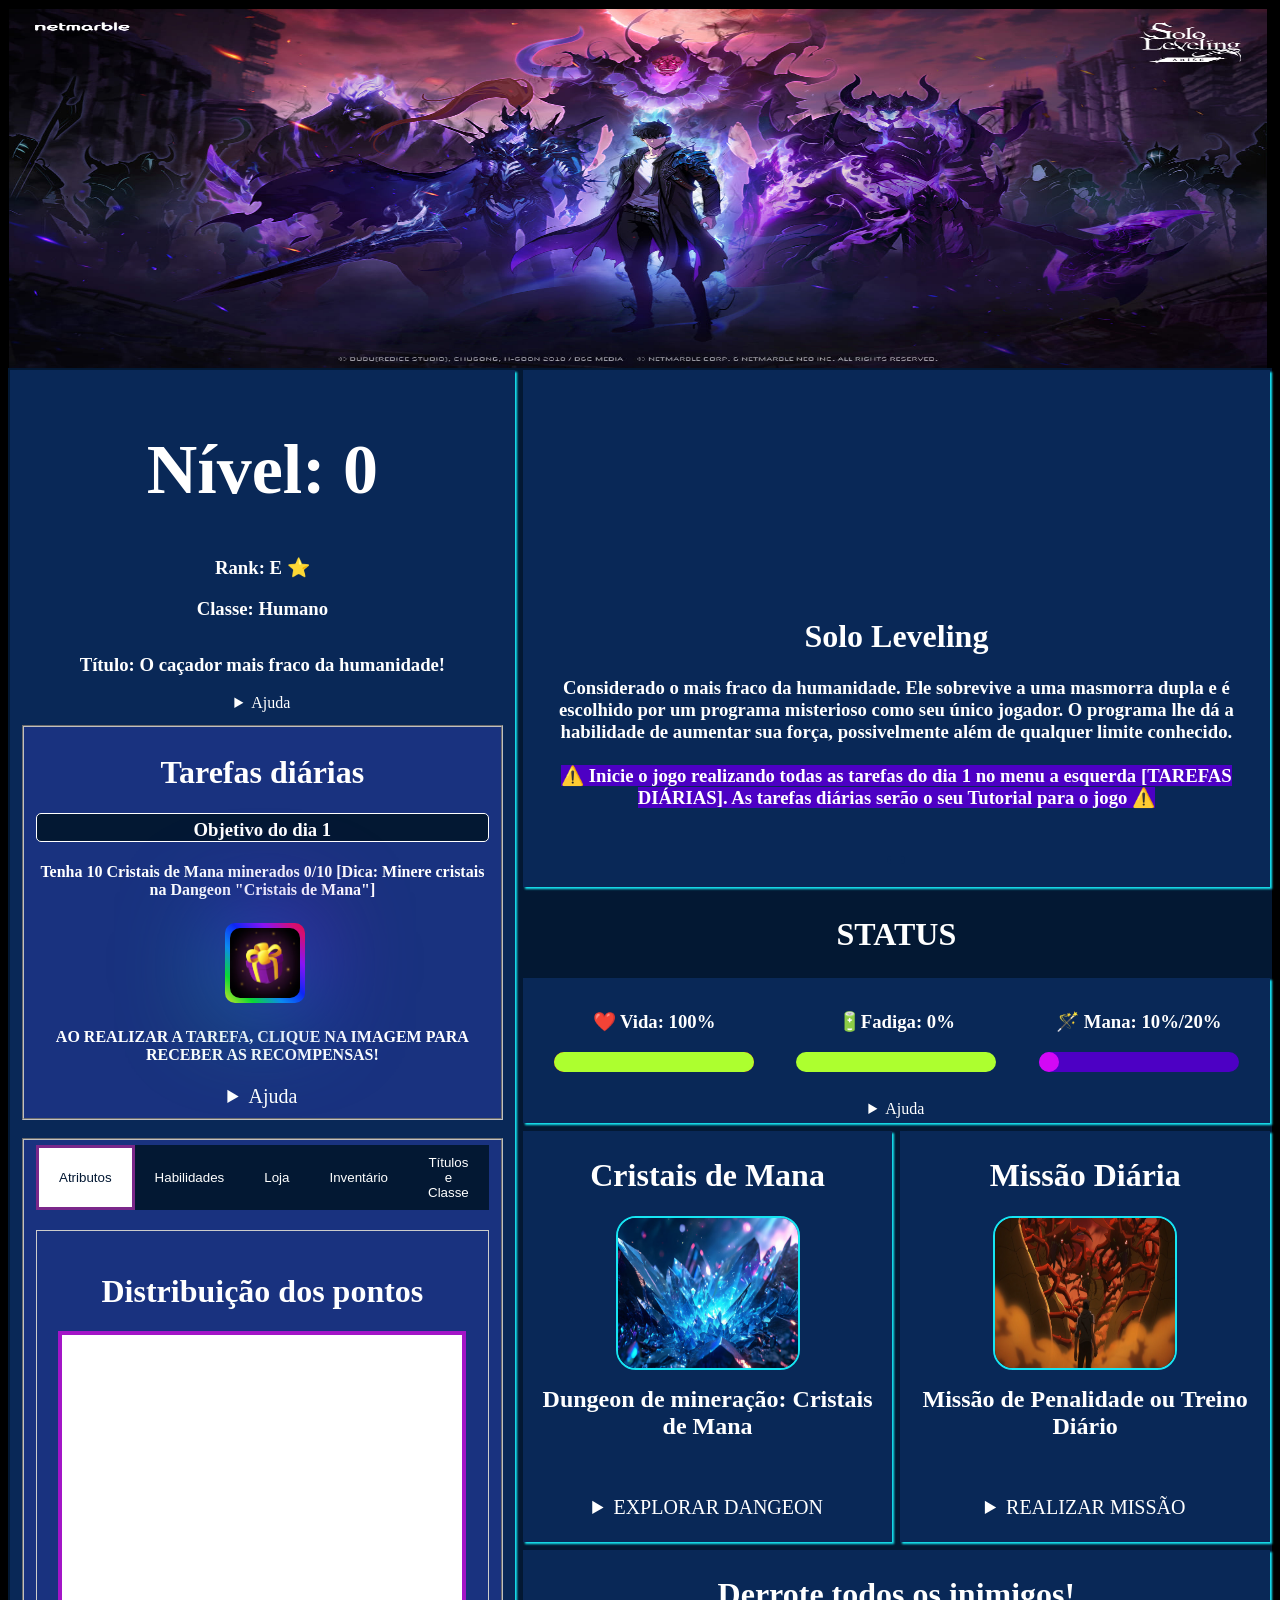
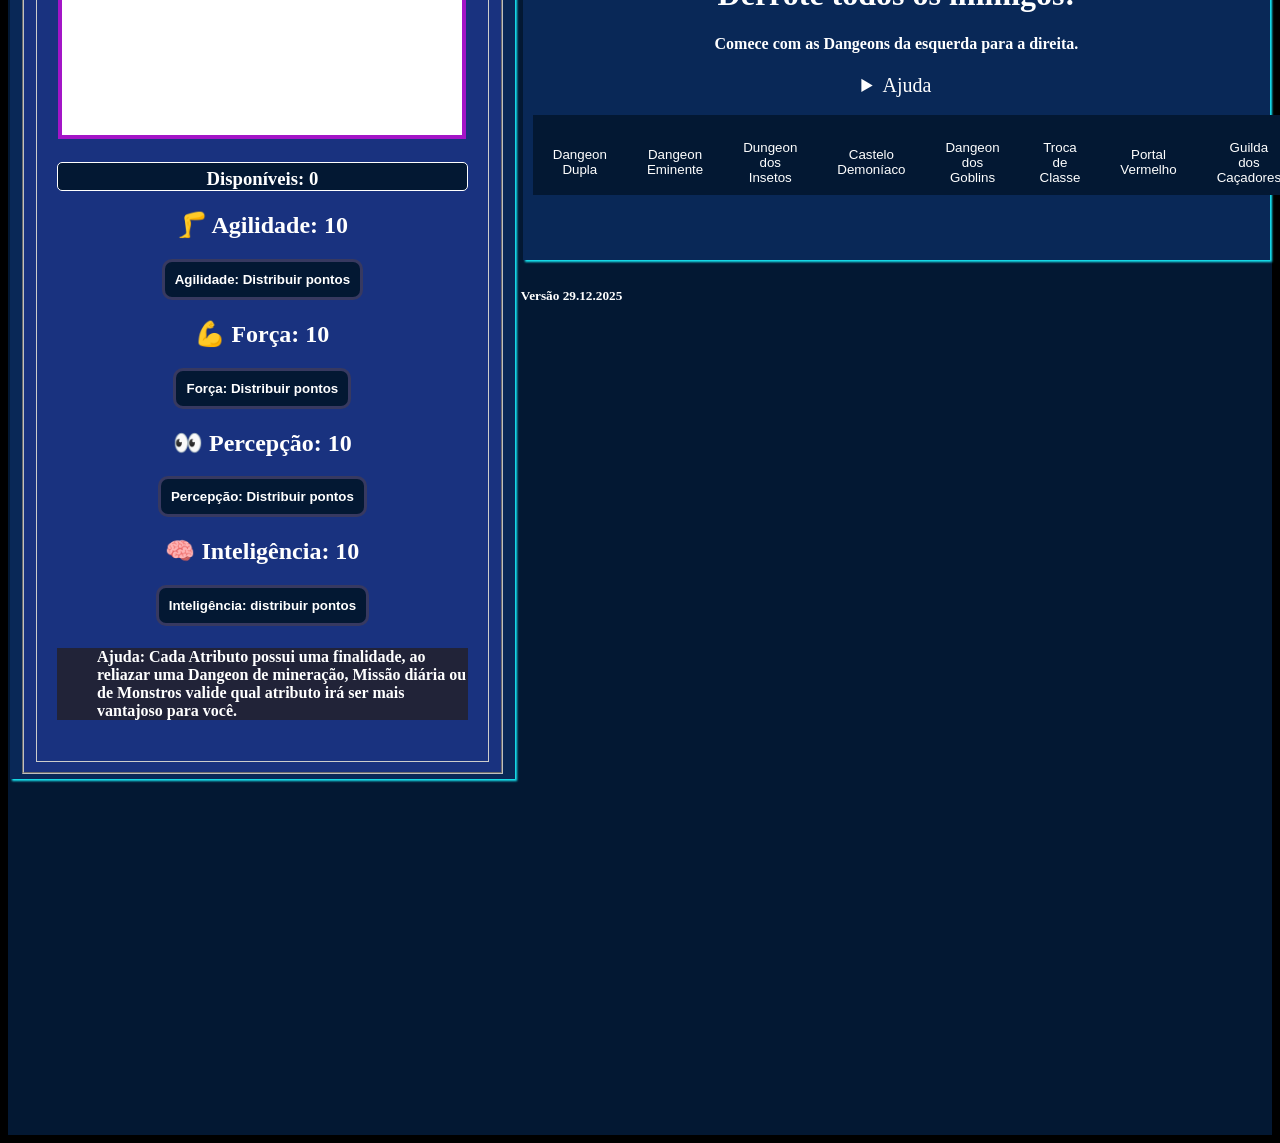
==== commit 9389615f: "Update index.html" ====
--- a/index.html
+++ b/index.html
@@ -115,6 +115,8 @@
     <br />
 
     <h4 id="idRetornoMissaoDiaria">AO REALIZAR A TAREFA, CLIQUE NA IMAGEM PARA RECEBER AS RECOMPENSAS!</h4>
+
+   
 
     <details>
       <summary class="sumario">Ajuda</summary>
@@ -2276,10 +2278,19 @@
       
       <ul style="text-align: center">
     <h4> <br>
-<img class="img1"  src="img/PrimeiroMandamento00.webp" />
+<img class="img1"  src="img/PrimeiroMandamento00.png" />
 <br> <br> 
     A Dangeon Templo de Cartenon é o palco da primeira missão e a ascensão de Jinwoo como um “Jogador”. </h4> 
-     <br>  
+      
+
+ <!--Início do audio-->
+ <h4>🎶 Statue of God Theme 🎶 </h4>
+  <audio controls class="audio-player">
+              <source src="audio/Statue of God Theme.mp4" type="audio/wav">
+  </audio>
+  <br><br> 
+<!--Fim do audio-->
+
   </ul>
   
         <!-- INÍCIO DA ESTÁTUA 01 -->
@@ -2556,11 +2567,11 @@
       <br><br> “A beleza e o horror funcionam muito bem” 
     </h3> <br>
 
-           <!--Início dos videos -->
+           <!--Início dos videos
  <br><iframe width="320" height="200"  
  src="https://www.youtube.com/embed/zjUZErdcnlQ?si=NLHuFYgf_ERPf14o" title="YouTube video player"  frameborder="0"  allow="accelerometer; autoplay; clipboard-write; encrypted-media; gyroscope; picture-in-picture; web-share"  referrerpolicy="strict-origin-when-cross-origin"  allowfullscreen></iframe>
   <br> <br>
-  <!--Fim dos videos -->
+  Fim dos videos -->
 
       <fieldset class="temafieldset">
         <h3 class="sublinhado">Status do Arquiteto</h3>
@@ -2774,12 +2785,24 @@
           
            <h2>Pedra Rúnica [FUGA]</h2>
           <br>
+          
           <details>
             <summary class="sumario">EXPLORAR</summary>
            
           <br>
-          <h3> Você ganhou uma Pedra Rúnica, ao utilizar a pedra você não irá lutar contra o Boss da Dangeon [Kasaka]. 
-           <br> <br>Deseja usar a pedra rúnica de fuga?</h3>
+          <ul style="text-align: center">
+     <br>
+          <h3> Você ganhou uma Pedra Rúnica, ao utilizar a pedra você não irá lutar contra o Boss da Dangeon [Kasaka].</h3>
+             <!--Início do audio-->
+ <h4>🎶 The Real Hunt Begins 🎶 </h4>
+  <audio controls class="audio-player">
+              <source src="audio/The Real Hunt Begins.mp4" type="audio/wav">
+  </audio>
+  <br><br> 
+<!--Fim do audio-->
+</ul>
+           
+           <h3>Deseja usar a pedra rúnica de fuga?</h3>
 
 <!--Início do menu Kasaka ou Golen de pedra -->
 <div class="abasKasaka">
@@ -2824,11 +2847,11 @@
           </h3>
            <br>
 
- <!--Início dos videos -->
+ <!--Início dos videos 
  <br><iframe width="320" height="200"  
 src="https://www.youtube.com/embed/NBJhnd08eOc?si=XK_UrYUQ7Nxm80_2" title="YouTube video player"  frameborder="0"  allow="accelerometer; autoplay; clipboard-write; encrypted-media; gyroscope; picture-in-picture; web-share"  referrerpolicy="strict-origin-when-cross-origin"  allowfullscreen></iframe>
   <br> <br>
-  <!--Fim dos videos -->
+  Fim dos videos -->
 
             <fieldset class="temafieldset">
               <h3 class="sublinhado">
@@ -3327,7 +3350,14 @@
 <img class="img1"  src="img/cranios.jpg" />
 <br> <br>  Você ainda não é forte o suficiente para continuar nessa Dangeon! Tente voltar em outro momento 
       [Retorne ao Castelo depois de lutar contra Kargalgan na Dangeon Guilda dos Caçadores]</h4> 
-     <br> 
+     
+      <!--Início do audio-->
+ <h4>🎶 Demon's Castle Dungeon 🎶 </h4>
+  <audio controls class="audio-player">
+              <source src="audio/Demon's Castle Dungeon.mp4" type="audio/wav">
+  </audio>
+  <br><br> 
+<!--Fim do audio-->
   </ul>
       <br>
 
@@ -3447,11 +3477,11 @@
       “Eu vou devorar a escuridão e me tornar mais forte.”
     </h3><br>
     
-                        <!--Início dos videos -->
+                        <!--Início dos videos 
  <br><iframe width="320" height="200"  
 src="https://www.youtube.com/embed/6Jwr0BUw7to?si=eSKRo28F0bBlrvyv" title="YouTube video player"  frameborder="0"  allow="accelerometer; autoplay; clipboard-write; encrypted-media; gyroscope; picture-in-picture; web-share"  referrerpolicy="strict-origin-when-cross-origin"  allowfullscreen></iframe>
   <br> <br>
-  <!--Fim dos videos -->
+ Fim dos videos -->
 
       <fieldset class="temafieldset">
         <h3 class="sublinhado">Status do Vulcano Avarento
@@ -4030,7 +4060,15 @@
     Este é o único momento em todo o jogo que você irá alterar a sua Classe, a importância da missão de troca de classe
       reside em alterar o potencial e o desenvolvimento do personagem. 
       Ao mudar de classe, Sung Jin-woo, adquire a habilidade Necromante [Monarca das Sombras], expandindo exponencialmente seus atributos. </h4> 
-     <br>  
+    
+       <!--Início do audio-->
+ <h4>🎶 Request by Krage 🎶 </h4>
+  <audio controls class="audio-player">
+              <source src="audio/Request by Krage.mp4" type="audio/wav">
+  </audio>
+  <br><br> 
+<!--Fim do audio-->
+
   </ul>
 
        <!-- INÍCIO do Igris-->
@@ -4077,11 +4115,11 @@
           </h3> <br>
 
           
-<!--Início dos videos -->
+<!--Início dos videos 
  <br><iframe width="320" height="200"  
 src="https://www.youtube.com/embed/wRAiRZkXJHM?si=sOhRnWT3a3PWyGGo" title="YouTube video player"  frameborder="0"  allow="accelerometer; autoplay; clipboard-write; encrypted-media; gyroscope; picture-in-picture; web-share"  referrerpolicy="strict-origin-when-cross-origin"  allowfullscreen></iframe>
   <br> <br>
-  <!--Fim dos videos -->
+  Fim dos videos -->
 
             <fieldset class="temafieldset">
               <h3 class="sublinhado">Status do Igris</h3>
@@ -4166,11 +4204,11 @@
             <br><br>  “Sinto que algo dentro de mim se perde toda vez que fico mais forte” 
           </h3>  <br>
 
-          <!--Início dos videos -->
+          <!--Início dos videos
  <br><iframe width="320" height="200"  
 src="https://www.youtube.com/embed/CRZsOOOvg1I?si=N5SqkPYBdBe59P2T" title="YouTube video player"  frameborder="0"  allow="accelerometer; autoplay; clipboard-write; encrypted-media; gyroscope; picture-in-picture; web-share"  referrerpolicy="strict-origin-when-cross-origin"  allowfullscreen></iframe>
   <br> <br>
-  <!--Fim dos videos -->
+  Fim dos videos -->
 
             <fieldset class="temafieldset">
               <h3 class="sublinhado">Status do Exército</h3>
@@ -4217,6 +4255,23 @@
      
       <!--  INÍCIO DOS URSOS DE GELO -->
 
+      <ul style="text-align: center">
+    <h4> <br>
+<img class="img1"  src="img/capabaruka.png" />
+<br> <br> 
+    Aqui veremos os soldados de Jinwoo em ação pela primeira vez,quando Jinwoo se encontra preso dentro de um portal vermelho, que leva ao mundo dos Elfos do Gelo. </h4> 
+      
+
+ <!--Início do audio-->
+ <h4>🎶 Jinwoo vs Elfos do Gelo 🎶 </h4>
+  <audio controls class="audio-player">
+              <source src="audio/Jinwoo vs Elfos do Gelo.mp4" type="audio/wav">
+  </audio>
+  <br><br> 
+<!--Fim do audio-->
+
+  </ul>
+
   <div class="grid-item3">
     <h1 class="sublinhado">Dangeon: Incidente do Portal Vermelho</h1>
     <br><br>
@@ -4253,11 +4308,11 @@
       Os ursos de gelo viajam em matilhas e são liderados por um macho alfa, que se distingue por seu tamanho maior e pela crista roxa em forma de folha no peito.
     </h3> <br>
 
-     <!--Início dos videos -->
+     <!--Início dos videos
  <br><iframe width="320" height="200"  
 src="https://www.youtube.com/embed/46aI3_Shbak?si=CDLqUh7M4o1CcDqN" title="YouTube video player"  frameborder="0"  allow="accelerometer; autoplay; clipboard-write; encrypted-media; gyroscope; picture-in-picture; web-share"  referrerpolicy="strict-origin-when-cross-origin"  allowfullscreen></iframe>
   <br> <br>
-  <!--Fim dos videos -->
+  Fim dos videos -->
 
       <fieldset class="temafieldset">
         <h3 class="sublinhado">Status dos Ursos</h3>
@@ -4498,11 +4553,11 @@
             "Um calafrio que faz seu espírito tremer."
     </h3> <br>
     
-        <!--Início dos videos -->
+        <!--Início dos videos
  <br><iframe width="320" height="200"  
 src="https://www.youtube.com/embed/TDXnXKyL_4E?si=wNshmtDW1HaC8dPp" title="YouTube video player"  frameborder="0"  allow="accelerometer; autoplay; clipboard-write; encrypted-media; gyroscope; picture-in-picture; web-share"  referrerpolicy="strict-origin-when-cross-origin"  allowfullscreen></iframe>
   <br> <br>
-  <!--Fim dos videos -->
+  Fim dos videos -->
 
       <fieldset class="temafieldset">
         <h3 class="sublinhado">Status do Baruka</h3>
@@ -4579,11 +4634,11 @@
       Sung Jin-Woo está ocupado lutando contra Kargalgan, será tarefa das Sombras derrotar os Orcs [Será somado somente os atributos das Sombras].
     </h3><br>
     
-               <!--Início dos videos -->
+               <!--Início dos videos 
  <br><iframe width="320" height="200"  
  src="https://www.youtube.com/embed/CAN7LNJSiYg?si=oSbD2Iv9ZR4OE4mG" title="YouTube video player"  frameborder="0"  allow="accelerometer; autoplay; clipboard-write; encrypted-media; gyroscope; picture-in-picture; web-share"  referrerpolicy="strict-origin-when-cross-origin"  allowfullscreen></iframe>
   <br> <br>
-  <!--Fim dos videos -->
+  Fim dos videos -->
 
       <fieldset class="temafieldset">
         <h3 class="sublinhado">Status dos Orcs Superiores</h3>
@@ -4662,11 +4717,11 @@
     </h3>
      <br>
 
- <!--Início dos videos -->
+ <!--Início dos videos 
  <br><iframe width="320" height="200"  
  src="https://www.youtube.com/embed/YWEkY8yaDWU?si=70qG0AlQ58doW8xx" title="YouTube video player"  frameborder="0"  allow="accelerometer; autoplay; clipboard-write; encrypted-media; gyroscope; picture-in-picture; web-share"  referrerpolicy="strict-origin-when-cross-origin"  allowfullscreen></iframe>
   <br> <br>
-  <!--Fim dos videos -->
+  Fim dos videos -->
 
       <fieldset class="temafieldset">
         <h3 class="sublinhado">Status do Kargalgan</h3>
@@ -4715,7 +4770,13 @@
     <h4> <br>
 <img class="img1"  src="img/inferno.jpg" />
 <br> <br>   Você está forte o suficiente para retornar a Dangeon "Castelo Demoníaco"!</h4> 
-     <br> <br> <br> 
+      <!--Início do audio-->
+ <h4>🎶 Jinwoo Saves A-Rank Team 🎶 </h4>
+  <audio controls class="audio-player">
+              <source src="audio/Jinwoo Saves A-Rank Team.mp4" type="audio/wav">
+  </audio>
+  <br><br> 
+<!--Fim do audio-->
   </ul>
     </div>
 
@@ -4737,7 +4798,13 @@
     <h4> Um portal de nível S surge na Ilha de Jeju, permitindo a invasão de monstros, principalmente formigas, lideradas pelo Rei Formiga. 
       A sua tarefa é derrotar o Rei Formiga e seus exércitos para fechar o portal e proteger a ilha. 
     </h4> 
-     <br> <br> <br> 
+    <!--Início do audio-->
+  <h4>🎶 S-Rank Hunters 🎶 </h4>
+  <audio controls class="audio-player">
+              <source src="audio/S-Rank Hunters.mp4" type="audio/wav">
+  </audio>
+  <br><br> 
+<!--Fim do audio-->
   </ul>
 
  <!--  INÍCIO do Enxame de formigas  -->
@@ -4853,11 +4920,11 @@
         “Eu vou sobreviver, porque se eu morrer, o que acontecerá com as sombras que já invoquei?”
       </h3><br>
 
-       <!--Início dos videos -->
+       <!--Início dos videos 
  <br><iframe width="320" height="200"  
  src="https://www.youtube.com/embed/EofsoI_VCIo?si=PUR0IgPHAHUjBlrY" title="YouTube video player"  frameborder="0"  allow="accelerometer; autoplay; clipboard-write; encrypted-media; gyroscope; picture-in-picture; web-share"  referrerpolicy="strict-origin-when-cross-origin"  allowfullscreen></iframe>
   <br> <br>
-  <!--Fim dos videos -->
+  Fim dos videos -->
 
         <fieldset class="temafieldset">
           <h3 class="sublinhado">Status da Rainha das Formiga</h3>
@@ -4942,11 +5009,11 @@
       Rei das formigas, líder das formigas da Ilha de Jeju. Ele é tão poderoso que dá conta facilmente de caçadores de nível S.<br><br> “Você tinha muito a dizer para alguém que está prestes a morrer” 
     </h3> <br>
 
-    <!--Início dos videos -->
+    <!--Início dos videos 
  <br><iframe width="320" height="200"  
 src="https://www.youtube.com/embed/KxeHOxO3A3I?si=747KmWwJud9lB3ko" title="YouTube video player"  frameborder="0"  allow="accelerometer; autoplay; clipboard-write; encrypted-media; gyroscope; picture-in-picture; web-share"  referrerpolicy="strict-origin-when-cross-origin"  allowfullscreen></iframe>
   <br> <br>
-  <!--Fim dos videos -->
+  Fim dos videos -->
 
       <fieldset class="temafieldset">
         <h3 class="sublinhado">Status do Rei Formiga</h3>
@@ -4992,7 +5059,13 @@
 <br> <br>  Você está forte o suficiente para retornar a Dangeon Dupla "Templo de Cartenon"!
       <br><br> Não é nostálgico enfrentar o Boss da sua primeira Dangeon?
     </h4> 
-     <br> <br> <br> 
+      <!--Início do audio-->
+ <h4>🎶 Arise from the Shadow - Ending 🎶 </h4>
+  <audio controls class="audio-player">
+              <source src="audio/Arise from the Shadow Ending.mp4" type="audio/wav">
+  </audio>
+  <br><br> 
+<!--Fim do audio--> 
   </ul>
     </div>
 
@@ -5015,7 +5088,16 @@
 Oh, nosso 'Governate Absoluto', por que não ajuda seus mais fiéis servos que lutam por sua honra?<br><br>
 Mas o ser absoluto não respondeu ao 'Framento da luz mais brilhante'.<br>
 E naquele momento o 'Framento da luz mais brilhante' percebeu...<br><br>
-Para o Ser Absoluto, a guerra entre Governantes e Monarcas não era nada além de entretenimento, e esse soberando não desejava que a guerra acabasse.<br>
+Para o Ser Absoluto, a guerra entre Governantes e Monarcas não era nada além de entretenimento, e esse soberando não desejava que a guerra acabasse.
+
+ <!--Início do audio-->
+ <h4>🎶 Cha Hae-In Theme 🎶 </h4>
+  <audio controls class="audio-player">
+              <source src="audio/Cha Hae-In Theme.mp4" type="audio/wav">
+  </audio>
+  <br><br> 
+<!--Fim do audio-->
+
 </h4> 
      <br>  
   </ul>
@@ -5526,11 +5608,11 @@
       Criado com a vontade de destruir toda a vida, Antares é um ser que se deleita no caos e na maldade. Com um ponto de vista desdenhoso e condescendente em relação aos humanos, Antares é, na verdade, uma entidade honrosa, mas esse traço é reservado apenas para oponentes que podem ganhar seu reconhecimento e impressioná-lo em batalha.
     </h3> <br>
 
-    <!--Início dos videos -->
+    <!--Início dos videos 
  <br><iframe width="320" height="200"  
 src="https://www.youtube.com/embed/N4f5qAOECF8?si=Kv1iORpLWCWRSbkf" title="YouTube video player"  frameborder="0"  allow="accelerometer; autoplay; clipboard-write; encrypted-media; gyroscope; picture-in-picture; web-share"  referrerpolicy="strict-origin-when-cross-origin"  allowfullscreen></iframe>
   <br> <br>
-  <!--Fim dos videos -->
+  Fim dos videos -->
 
       <fieldset class="temafieldset">
         <h3 class="sublinhado">Status do Antares</h3>
@@ -5582,7 +5664,7 @@
  <!-- FIM MENU PARA AS DUNGEOS -->
 
 
-  <h5>     Versão 23.12.2025</h5> <!-- Versão da atualização -->
+  <h5>     Versão 29.12.2025</h5> <!-- Versão da atualização -->
 
       <!--INÍCIO DO banner final-->
       <div class="grid-item4"></div>
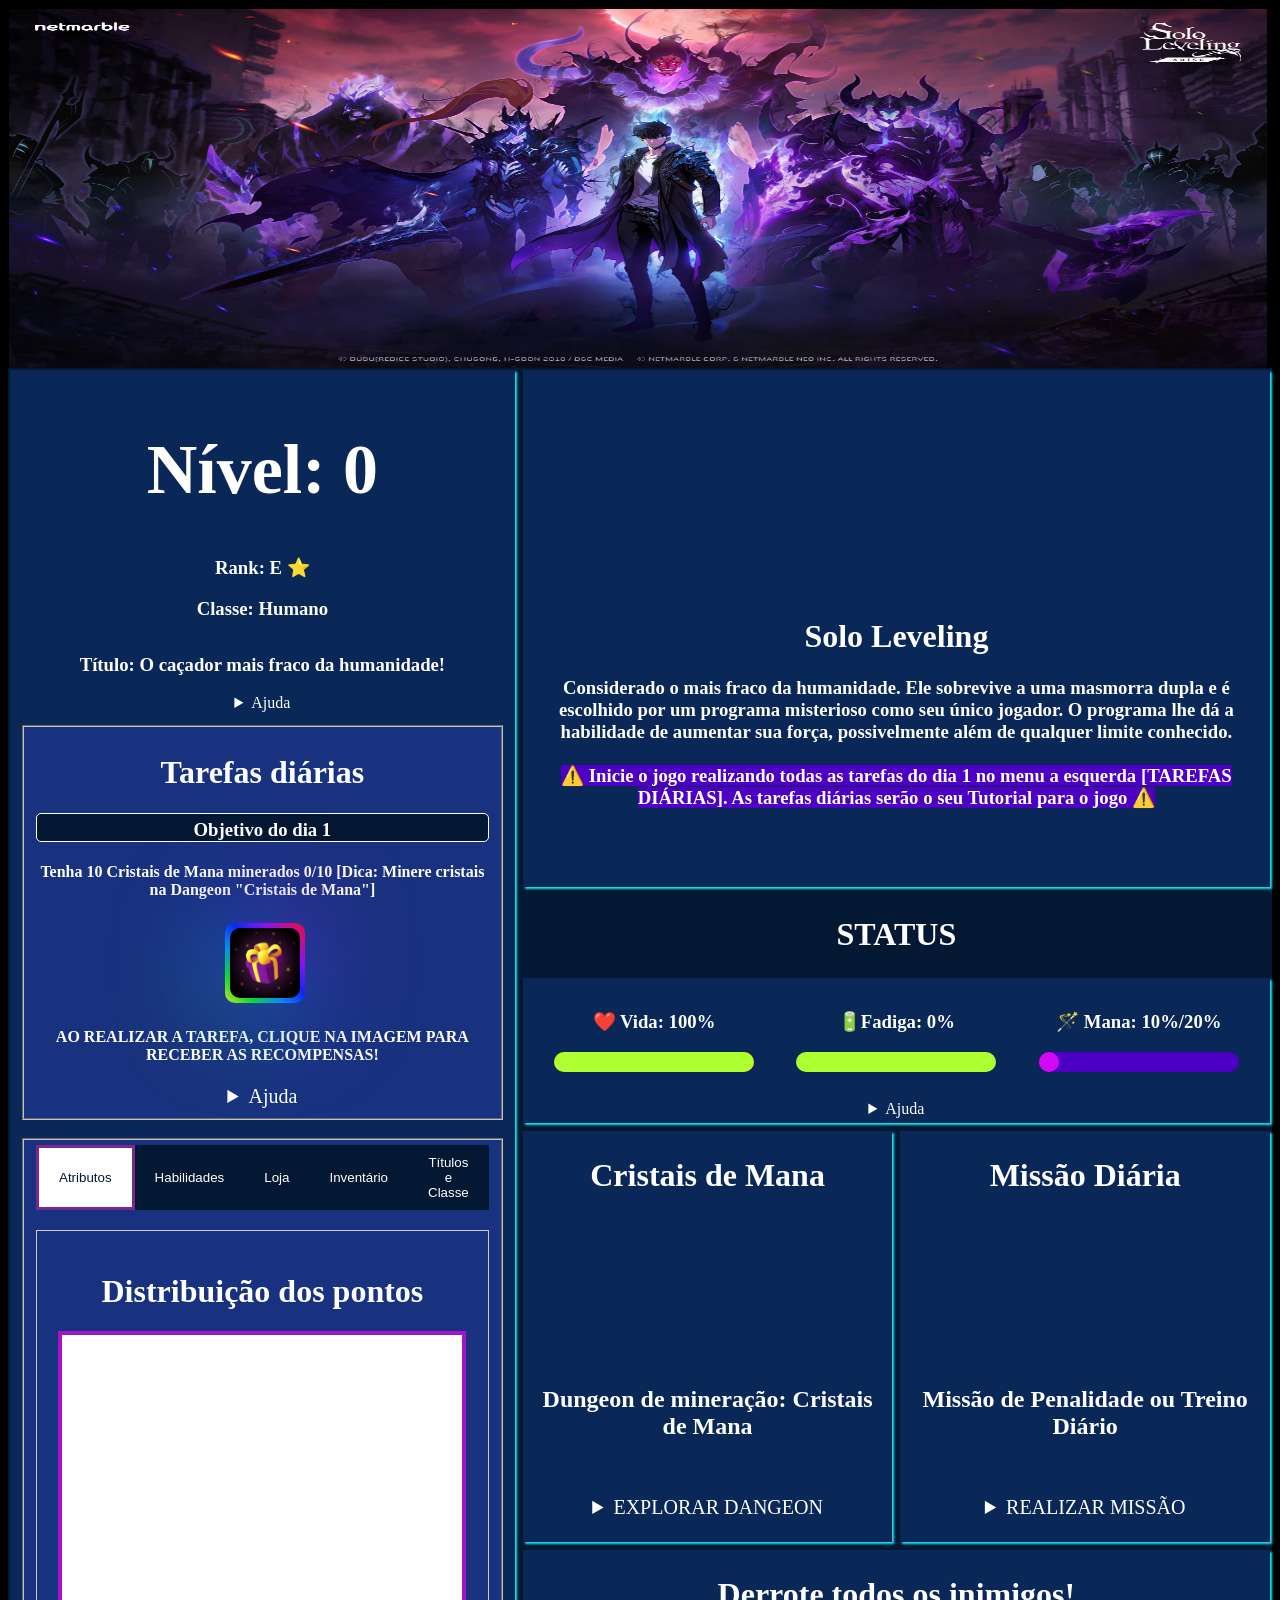
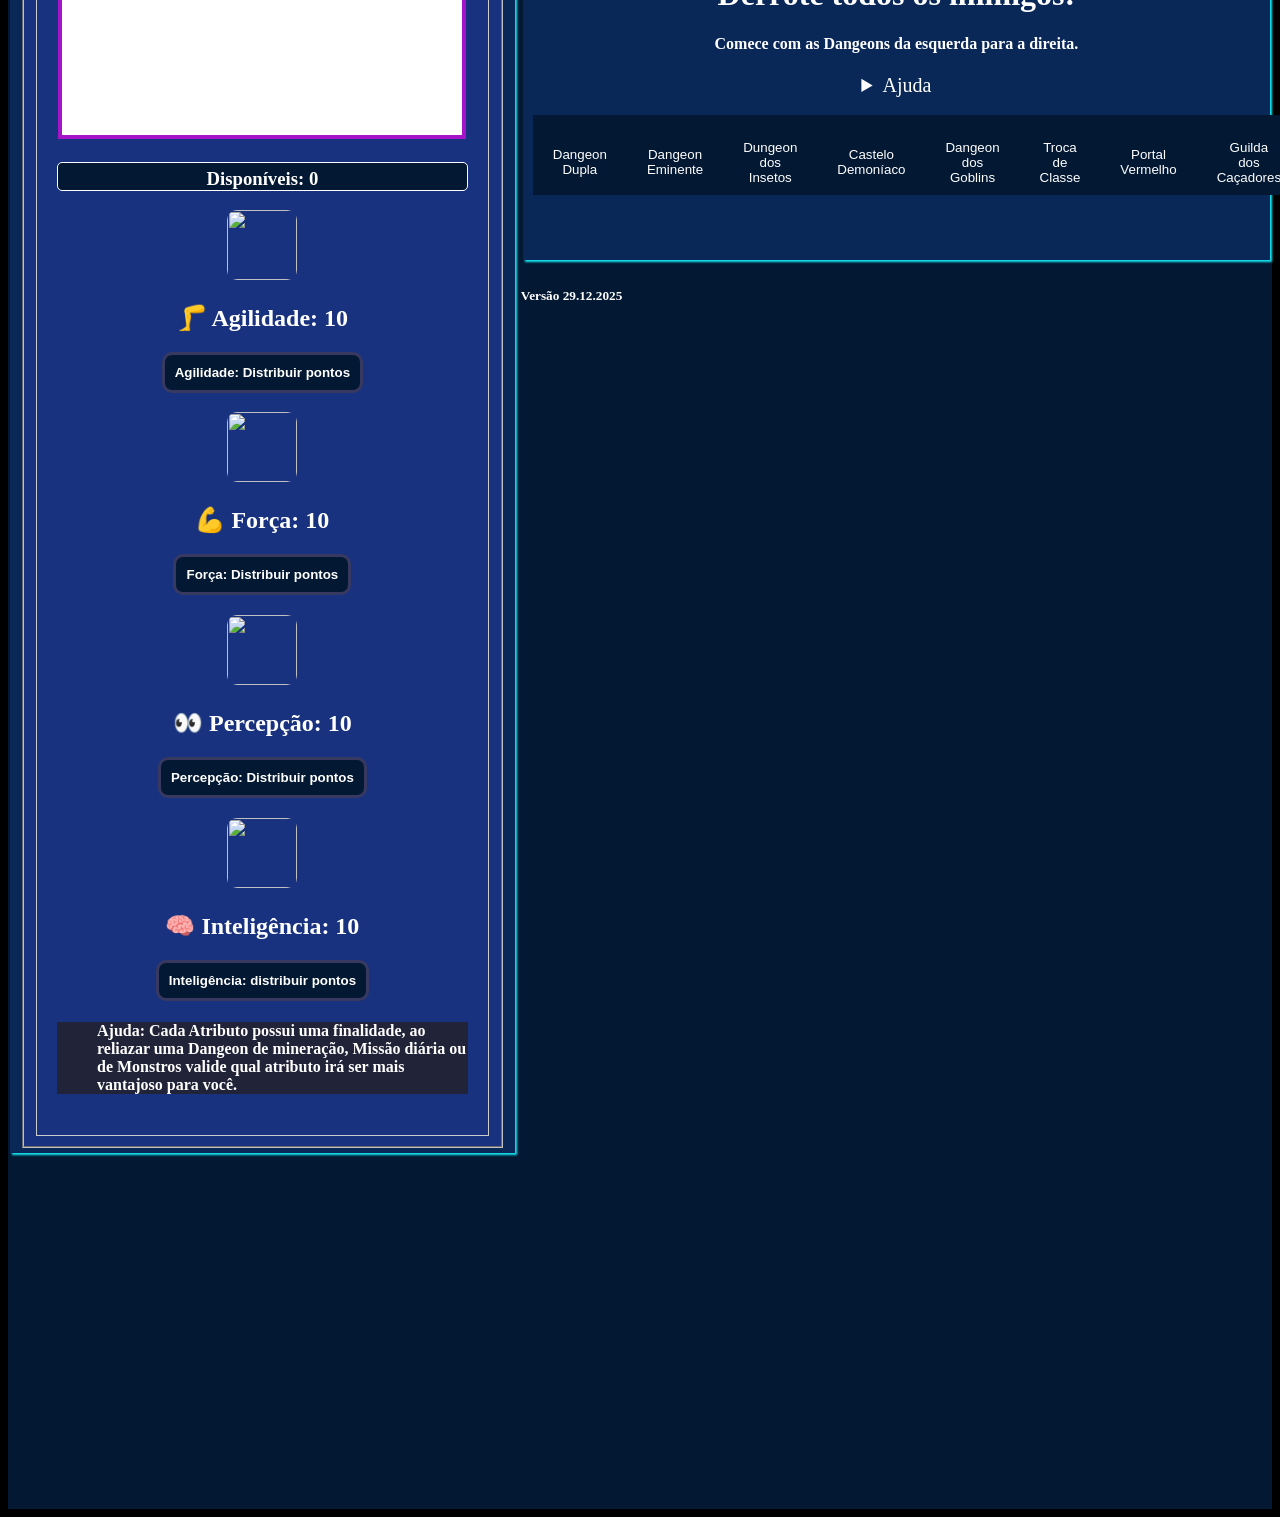
==== commit e67e83b2: "Update index.html" ====
--- a/index.html
+++ b/index.html
@@ -158,6 +158,7 @@
 
  <!--Início dos Atributos-->
  <!--AGILIDADE-->
+       <img  style="width: 70px; height: 70px; border-radius: 10px"  src="img/Atributos agilidade.png"/>
   <h2 id="idagilidade">🦵 Agilidade: 10</h2>
    <button class="botaoNovo" onclick="funcaoatribuiragilidade()">Agilidade: Distribuir pontos</button>
   <h2 class="PontosExtras">
@@ -198,6 +199,7 @@
 <!--AGILIDADE-->
 
   <!--FORÇA-->
+       <img  style="width: 70px; height: 70px; border-radius: 10px"  src="img/Atributos força.png"/>
   <h2 id="idforca">💪 Força: 10</h2>
    <button class="botaoNovo" onclick="funcaoatribuirforca()">Força: Distribuir pontos</button>
   <h2 class="PontosExtras">
@@ -236,6 +238,7 @@
 <!--FORÇA-->
 
     <!--PERCEPÇÃO-->
+       <img  style="width: 70px; height: 70px; border-radius: 10px"  src="img/Atributos percepção.png"/>
 <h2 id="idpercepcao">👀 Percepção: 10</h2>
  <button class="botaoNovo" onclick="funcaoatribuirpercepcao()">Percepção: Distribuir pontos </button>
 <h2 class="PontosExtras">
@@ -272,6 +275,7 @@
  <!--PERCEPÇÃO-->
 
    <!--INTELIGENCIA-->
+      <img  style="width: 70px; height: 70px; border-radius: 10px"  src="img/Atributos inteligencia.png"/>
    <h2 id="idinteligencia">🧠 Inteligência: 10</h2>
     <button class="botaoNovo" onclick="funcaoatribuirinteligencia()">Inteligência: distribuir pontos</button>
    <h2 class="PontosExtras">
@@ -5681,3 +5685,4 @@
     <script src="script3.js"></script>
   </body>
 </html>
+
--- a/style.css
+++ b/style.css
@@ -1,3 +1,18 @@
+/* INÍCIO DO AUDIO */
+.audio-player {
+    width: 300px;
+    border-radius: 12px;
+    background-color: #3f4553;
+    padding: 6px;
+}
+
+.audio-player::-webkit-media-controls-play-button {
+    background-color: #22c55e;
+    border-radius: 50%;
+}
+
+/* FIM DO AUDIO */
+
 .sumario{
   font-size: 20px;
 }
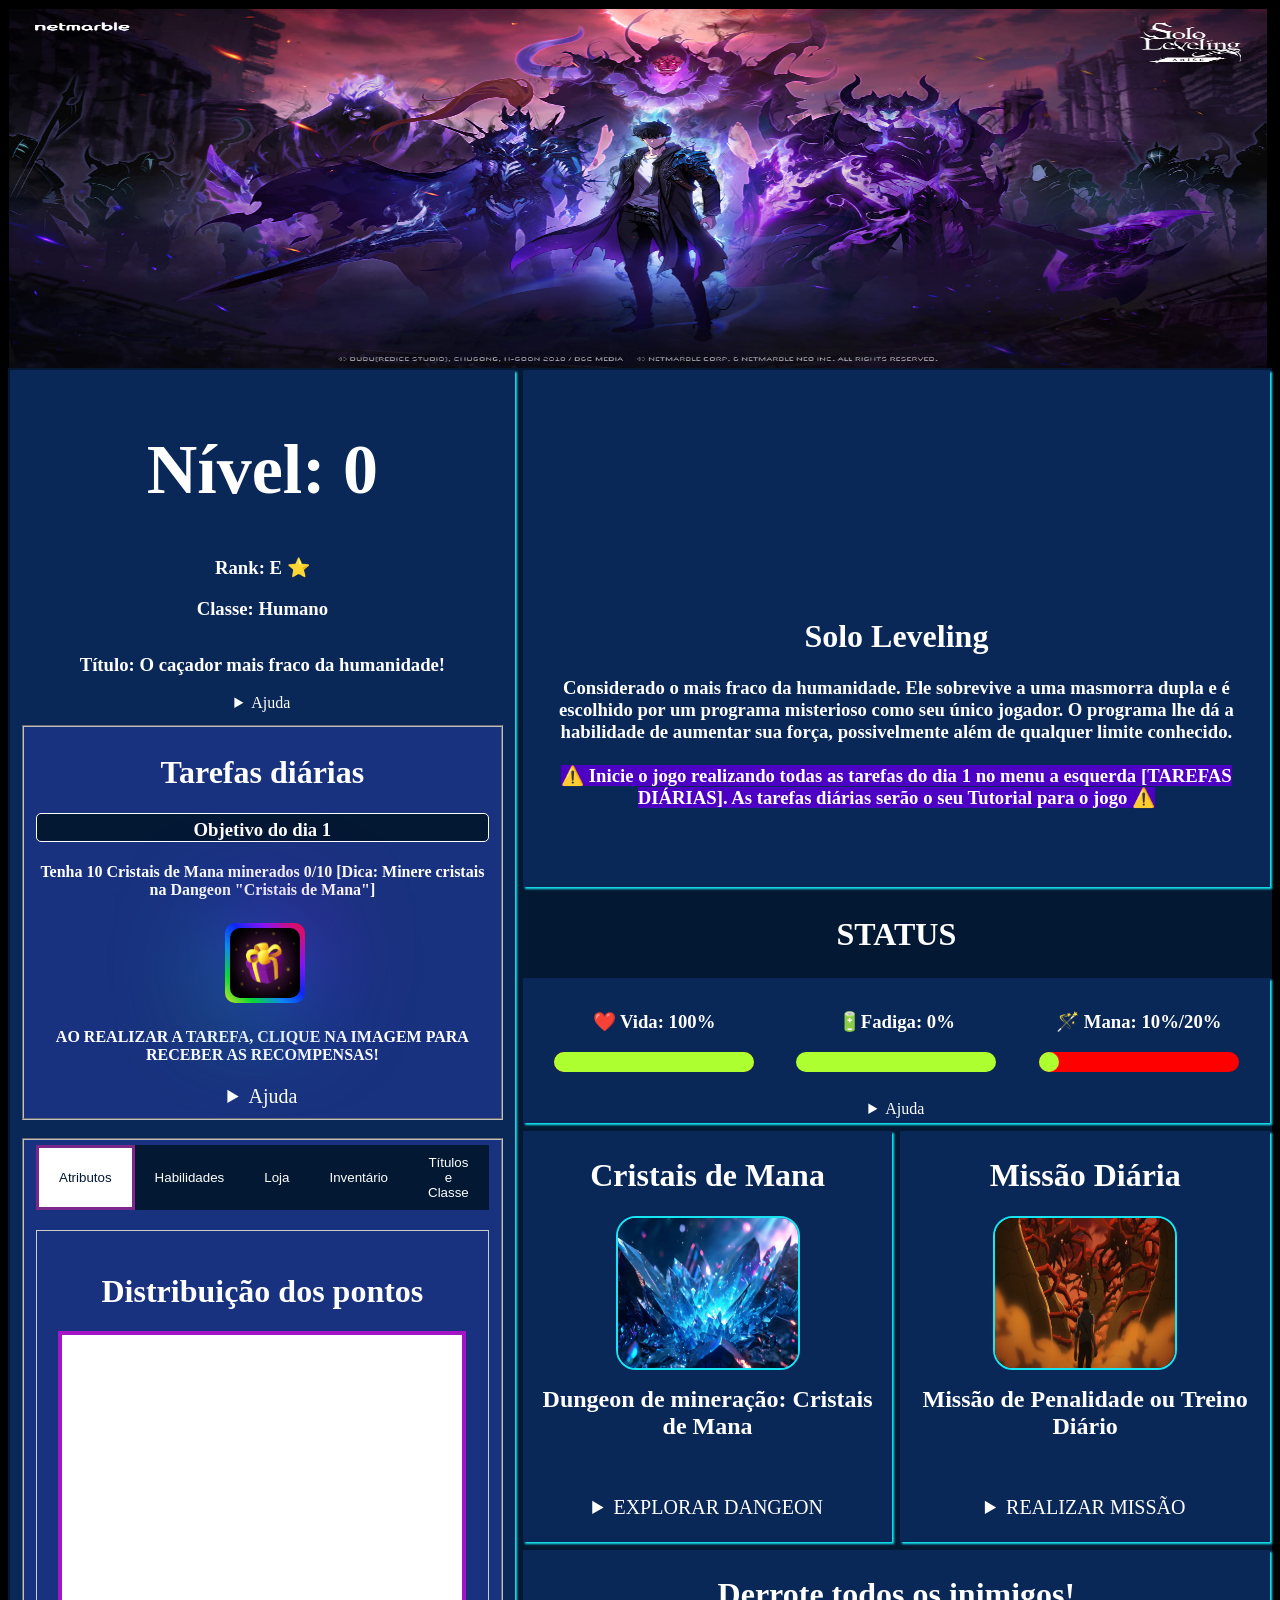
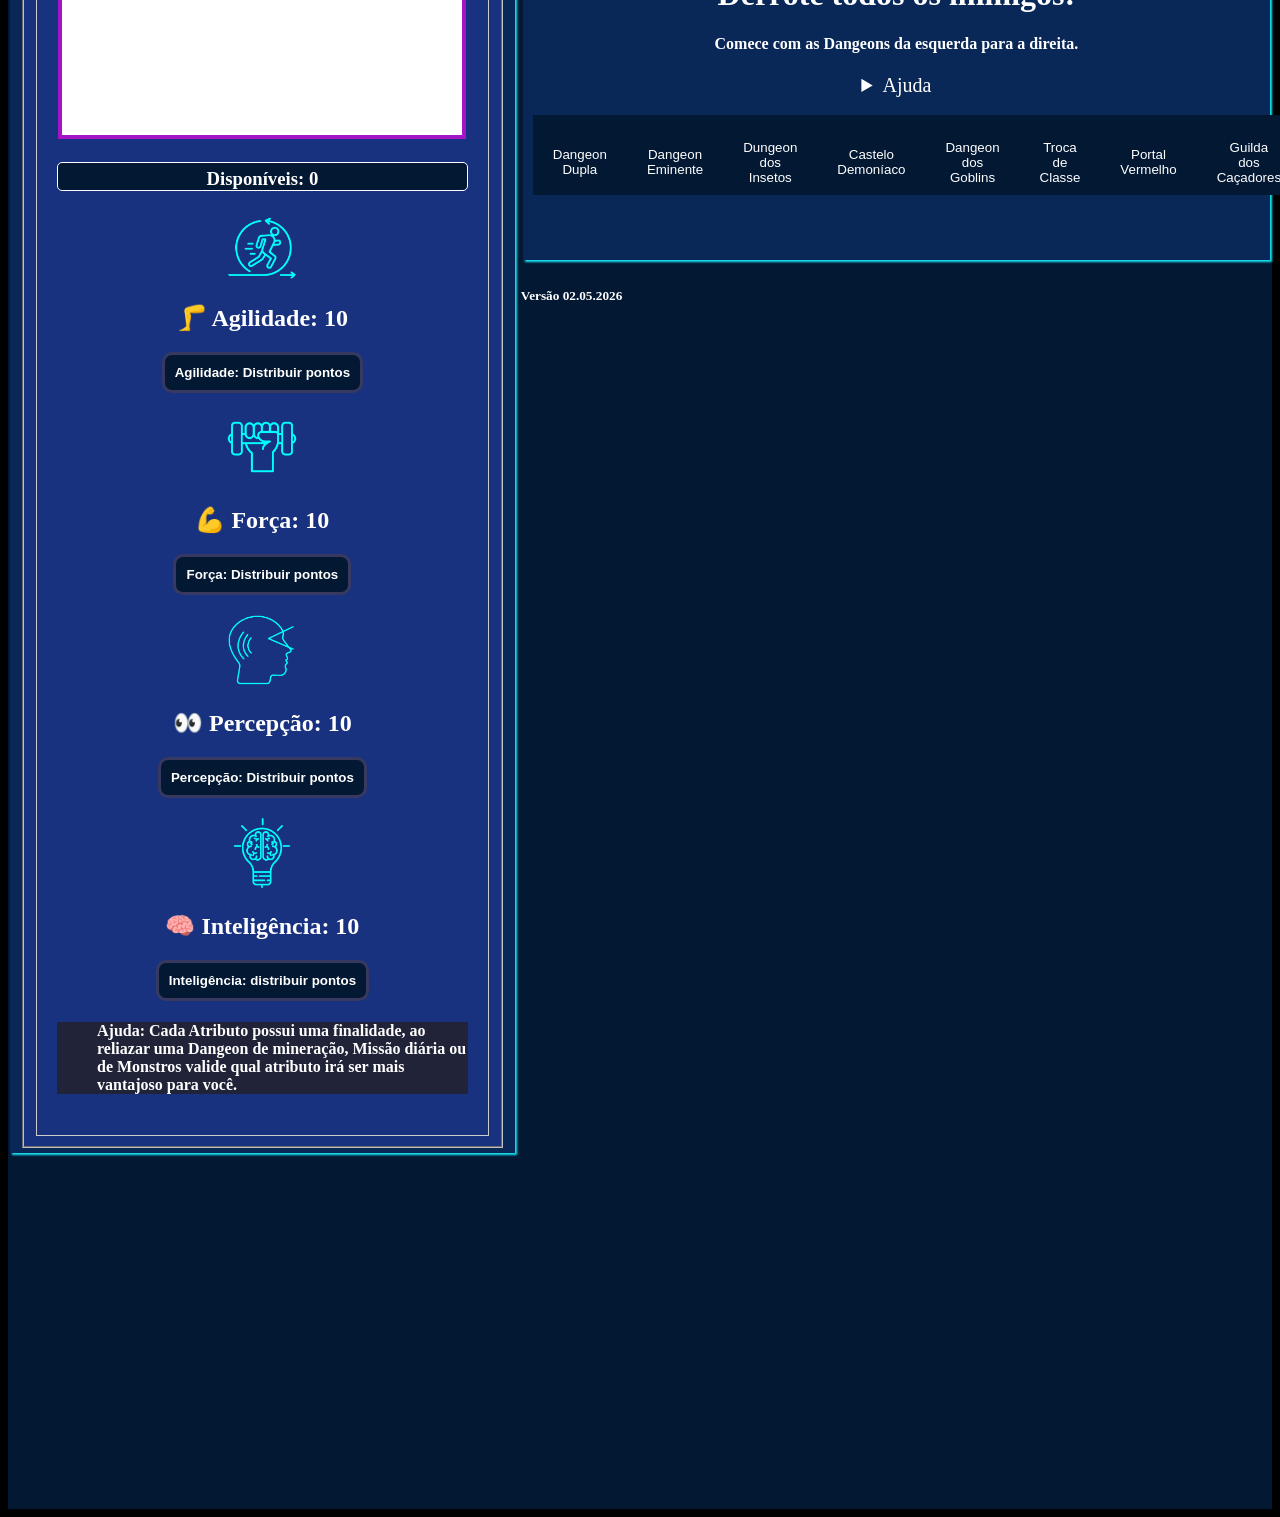
==== commit aa101fd4: "atualização de 05.052026" ====
--- a/index.html
+++ b/index.html
@@ -158,7 +158,7 @@
 
  <!--Início dos Atributos-->
  <!--AGILIDADE-->
-       <img  style="width: 70px; height: 70px; border-radius: 10px"  src="img/Atributos agilidade.png"/>
+ <img  style="width: 70px; height: 70px; border-radius: 10px"  src="img/Atributos agilidade.png"/>
   <h2 id="idagilidade">🦵 Agilidade: 10</h2>
    <button class="botaoNovo" onclick="funcaoatribuiragilidade()">Agilidade: Distribuir pontos</button>
   <h2 class="PontosExtras">
@@ -199,7 +199,7 @@
 <!--AGILIDADE-->
 
   <!--FORÇA-->
-       <img  style="width: 70px; height: 70px; border-radius: 10px"  src="img/Atributos força.png"/>
+   <img  style="width: 70px; height: 70px; border-radius: 10px"  src="img/Atributos força.png"/>
   <h2 id="idforca">💪 Força: 10</h2>
    <button class="botaoNovo" onclick="funcaoatribuirforca()">Força: Distribuir pontos</button>
   <h2 class="PontosExtras">
@@ -238,7 +238,7 @@
 <!--FORÇA-->
 
     <!--PERCEPÇÃO-->
-       <img  style="width: 70px; height: 70px; border-radius: 10px"  src="img/Atributos percepção.png"/>
+     <img  style="width: 70px; height: 70px; border-radius: 10px"  src="img/Atributos percepção.png"/>
 <h2 id="idpercepcao">👀 Percepção: 10</h2>
  <button class="botaoNovo" onclick="funcaoatribuirpercepcao()">Percepção: Distribuir pontos </button>
 <h2 class="PontosExtras">
@@ -275,7 +275,7 @@
  <!--PERCEPÇÃO-->
 
    <!--INTELIGENCIA-->
-      <img  style="width: 70px; height: 70px; border-radius: 10px"  src="img/Atributos inteligencia.png"/>
+    <img  style="width: 70px; height: 70px; border-radius: 10px"  src="img/Atributos inteligencia.png"/>
    <h2 id="idinteligencia">🧠 Inteligência: 10</h2>
     <button class="botaoNovo" onclick="funcaoatribuirinteligencia()">Inteligência: distribuir pontos</button>
    <h2 class="PontosExtras">
@@ -1086,6 +1086,7 @@
            
           </details>
           <br>
+         
 <!-- Fim da Presa Venenosa de Kasaka-->
 
  <!-- Início do Martelo do Golem de Pedra-->
@@ -1628,7 +1629,7 @@
  <fieldset class="sublinhado">
  <h3 >[Tank - Urso de gelo escuro]<br>Rank Normal</h3> 
  <h3 class="luta">🦵 Agilidade: 48 <br> 💪 Força: 46 <br> 👀 Percepção: 28 <br> 🧠 Inteligência: 22</h3>
- <h3 >Necessário 15 Pontos de Mana para usa o Tank em uma batalha.</h3>
+ <h3 >Necessário 15 Pontos de Mana para usar o Tank em uma batalha.</h3>
  
  
  </fieldset>
@@ -2436,7 +2437,7 @@
                 Sim
               </button>
   
-              <button class="blob" onclick="AnalisarLutaContraKandiaru2Botao()">Analisar Luta (É necessário clicar em "analizar" sempre que houve uma atualização dos "Atributos")</button>
+              <button class="blob" onclick="AnalisarLutaContraKandiaru2Botao()">Analisar Luta (É necessário clicar em "analizar" sempre que houver uma atualização dos "Atributos")</button>
             </fieldset>
           </details>
           <br>
@@ -2787,7 +2788,10 @@
  <img class="img1" src="img/pedrarunica.jpg" />
  <br>
           
-           <h2>Pedra Rúnica [FUGA]</h2>
+
+  <h2 id="idNome1pedra">Pedra Rúnica [FUGA]</h2>
+  <h2><s><span id="idNome2pedra"></span></s></h2>
+
           <br>
           
           <details>
@@ -4568,7 +4572,7 @@
 
         <fieldset class="luta">
           <h3 class="luta" id="idVidaBaruka">❤️ Vida: 80%</h3>
-          <h3 class="luta" id="idFadigaBaruka">🪫Fadiga : 90%</h3>
+          <h3 class="luta" id="idFadigaBaruka">🪫Fadiga: 90%</h3>
           <h3 class="luta" id="idAgilidadeBaruka">🦵 Agilidade: 500</h3>
           <h3 class="luta" id="idForcaBaruka">💪 Força: 540</h3>
           <h3 class="luta" id="idPercepcaoBaruka">👀 Percepção: 310</h3>
@@ -5092,7 +5096,7 @@
 Oh, nosso 'Governate Absoluto', por que não ajuda seus mais fiéis servos que lutam por sua honra?<br><br>
 Mas o ser absoluto não respondeu ao 'Framento da luz mais brilhante'.<br>
 E naquele momento o 'Framento da luz mais brilhante' percebeu...<br><br>
-Para o Ser Absoluto, a guerra entre Governantes e Monarcas não era nada além de entretenimento, e esse soberando não desejava que a guerra acabasse.
+Para o Ser Absoluto, a guerra entre Governantes e Monarcas não era nada além de entretenimento, e esse soberano não desejava que a guerra acabasse.
 
  <!--Início do audio-->
  <h4>🎶 Cha Hae-In Theme 🎶 </h4>
@@ -5223,7 +5227,7 @@
       <summary class="sumario">DESAFIAR</summary>
       <br>
        <h3>
-      Querehsha, a Rainha dos Insetos e outro dos nove monarcas, é uma pessoa sadista com uma luxúria por derramamento de sangue. Ao contrário de Yogumunt, ela simplesmente gostava de matar humanos e tratá-los como presas. Em relação aos seus lacaios, ela demonstra uma atitude maternal surpreendente.
+      Querehsha, a Rainha dos Insetos. Ela é outro dos nove monarcas, é uma pessoa sádica com uma luxúria por derramamento de sangue. Ao contrário de Yogumunt, ela simplesmente gostava de matar humanos e tratá-los como presas. Em relação aos seus lacaios, ela demonstra uma atitude maternal surpreendente.
     </h3> <br>
 
       <fieldset class="temafieldset">
@@ -5542,6 +5546,7 @@
           Dica: Somente os Atributos das Sombras serão levados em consideração nessa luta.
            Para aumentar os Atributos das Sombras você pode usar os efeitos das sombras que podem ser usados em troca de "Rastros de Sombra".
            Vá no Menu ➔ Títulos e Classe ➔ Classe ➔ Clique no nome da Sombra (Igris, Iron ou Tusk) ➔ Usar efeito <br>
+            <h3 class="luta" id="idtarefasdiariasconcluidas">📦 Ter concluído todos os dias da Tarefa diária:</h3>
           <h3 class="luta" id="idVidaTarnak">❤️ Vida: 100%</h3>
           <h3 class="luta" id="idFadigaTarnak">🪫Fadiga: 100%</h3>
           <h3 class="luta" id="idAgilidadeTarnak">🦵 Agilidade: 1100</h3>
@@ -5668,7 +5673,7 @@
  <!-- FIM MENU PARA AS DUNGEOS -->
 
 
-  <h5>     Versão 29.12.2025</h5> <!-- Versão da atualização -->
+  <h5>     Versão 02.05.2026</h5> <!-- Versão da atualização -->
 
       <!--INÍCIO DO banner final-->
       <div class="grid-item4"></div>
@@ -5685,4 +5690,3 @@
     <script src="script3.js"></script>
   </body>
 </html>
-
--- a/style.css
+++ b/style.css
@@ -470,12 +470,12 @@
   width: 200px;
   height: 20px;
   border-radius: 10px;
-  background-color: #4d00c4;
+  background-color: red;
 }
 .barraMana div {
   height: 100%;
   border-radius: 10px;
-  background-color: #d308f5;
+  background-color:  greenyellow;
   transition: all 300ms;
 }
 
@@ -1605,3 +1605,5 @@
 }
 /*fim dos vagalumes*/
 
+
+
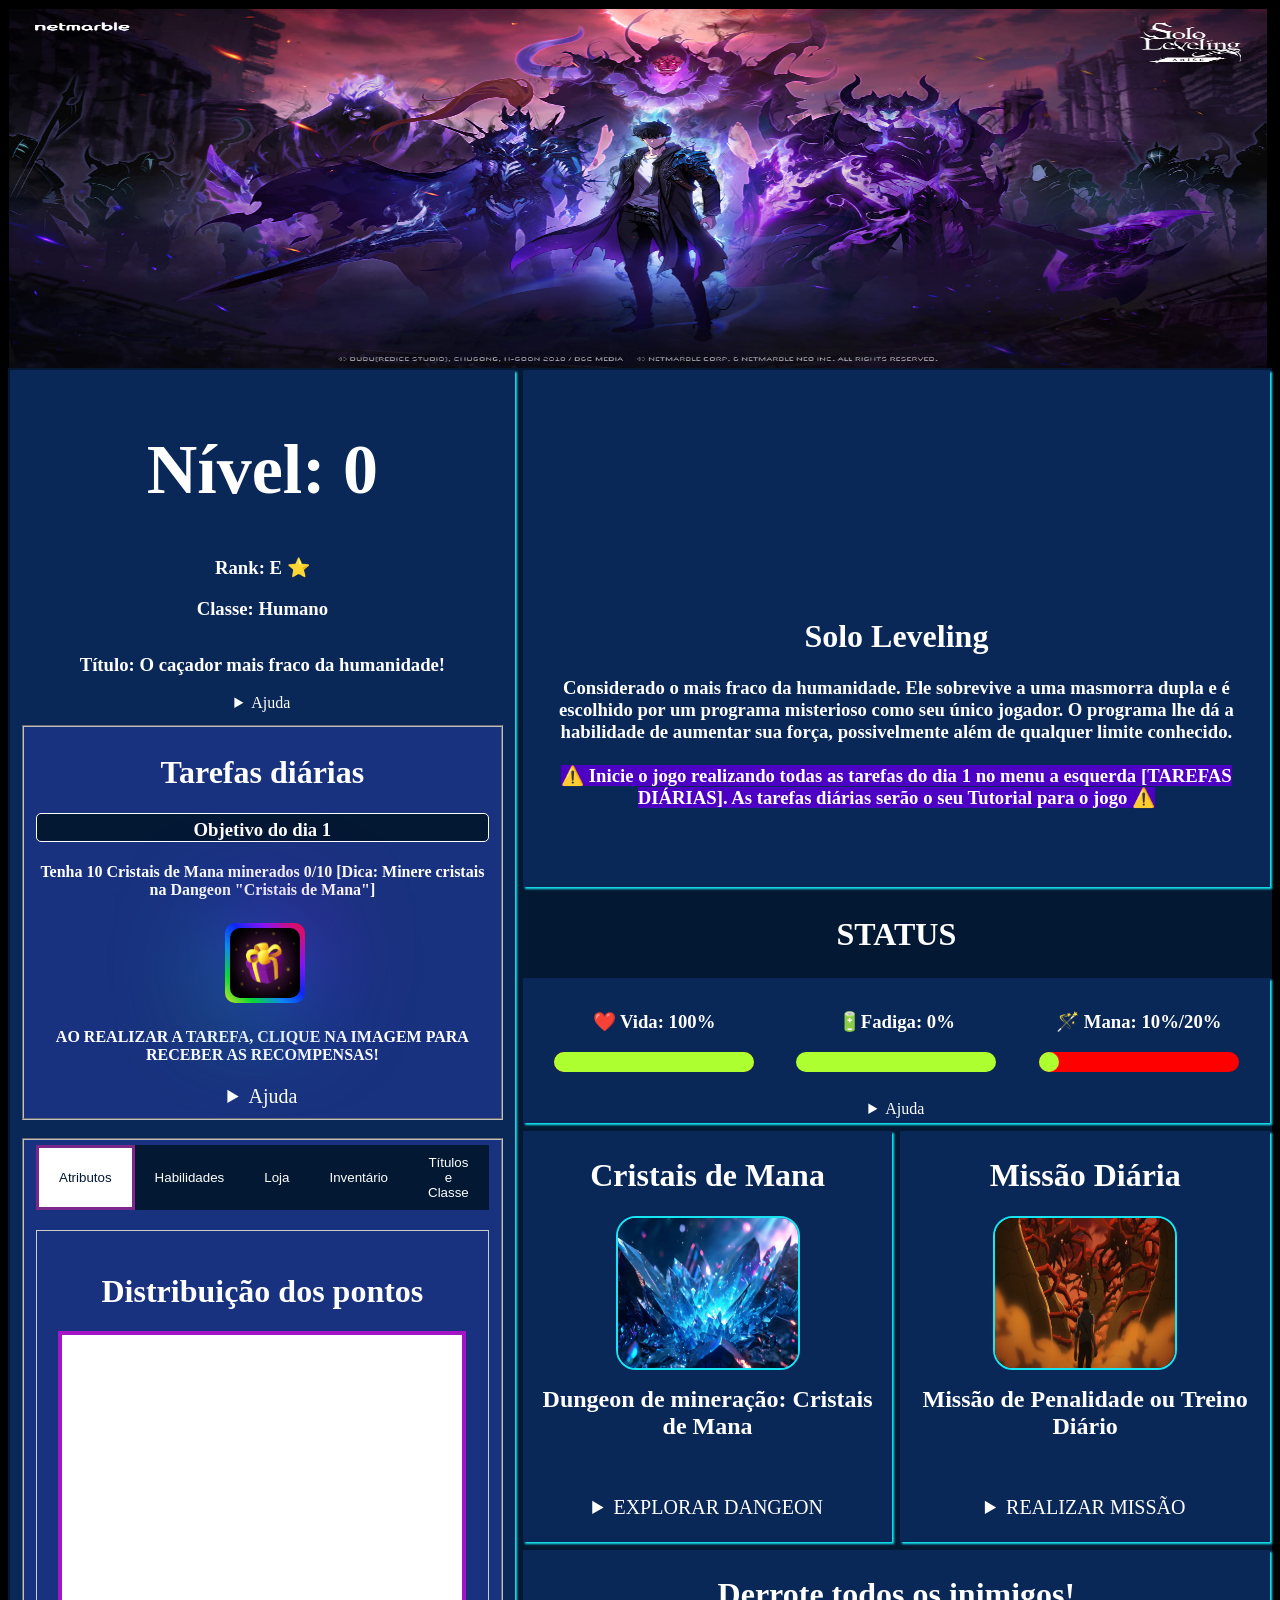
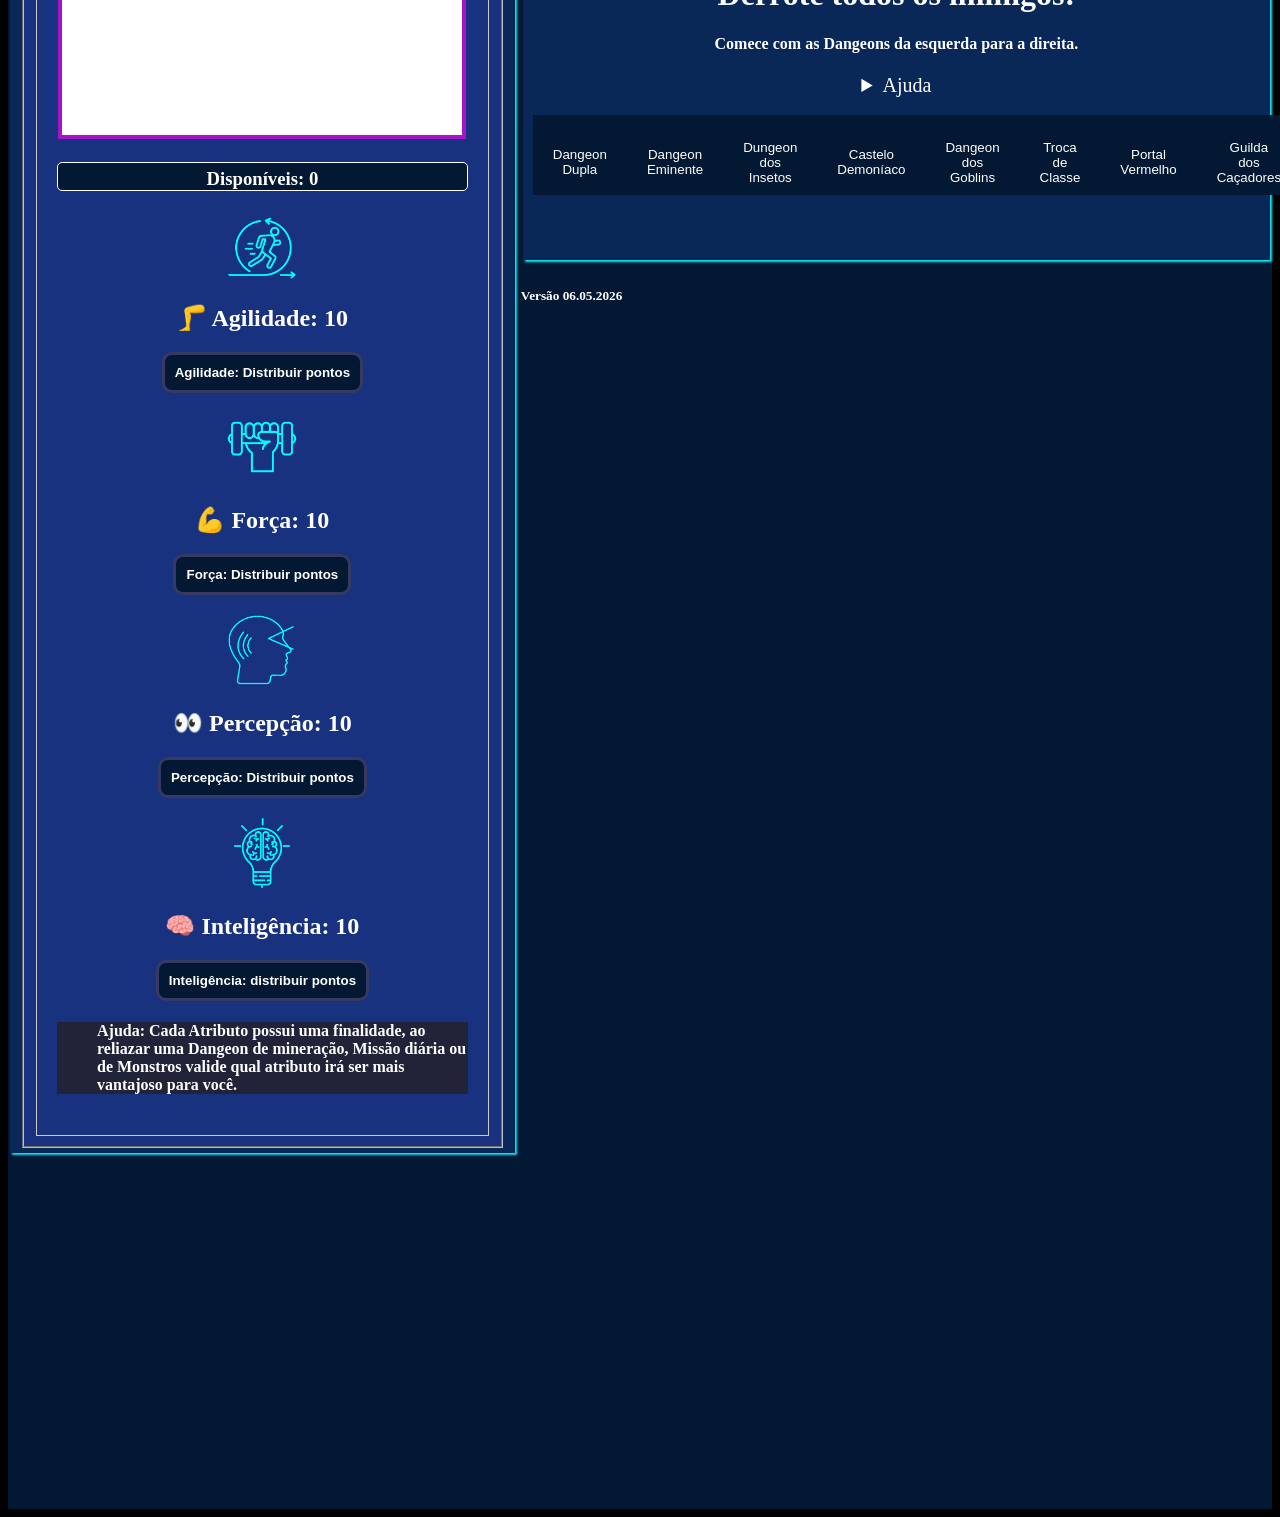
==== commit 4bdeeefa: "atualização 06.05.2026" ====
--- a/index.html
+++ b/index.html
@@ -1341,7 +1341,7 @@
               Caso você não chegue até o final do jogo e o navegador apague os seus dados, você pode começar direto de algum 
               PONTO DE SALVAMENTO quando for jogar novamente, assim não é necessário começar do nível 0. 
               Será atribuído pontos equivalente ao nível correspondente, assim como a derrota automática dos monstros até o ponto de salvamento.
-              Os pontos de salvamento são no Igris, Kargalgan e no Rei Formiga [Os Códigos irão aparecer ao chegar no Ponto de Salvamento].
+              Os pontos de salvamento são no Lycan, Igris, Kargalgan Metus e no Rei Formiga [Os Códigos irão aparecer ao chegar no Ponto de Salvamento].
               
 
 <br><br>
@@ -5673,7 +5673,7 @@
  <!-- FIM MENU PARA AS DUNGEOS -->
 
 
-  <h5>     Versão 02.05.2026</h5> <!-- Versão da atualização -->
+  <h5>     Versão 06.05.2026</h5> <!-- Versão da atualização -->
 
       <!--INÍCIO DO banner final-->
       <div class="grid-item4"></div>
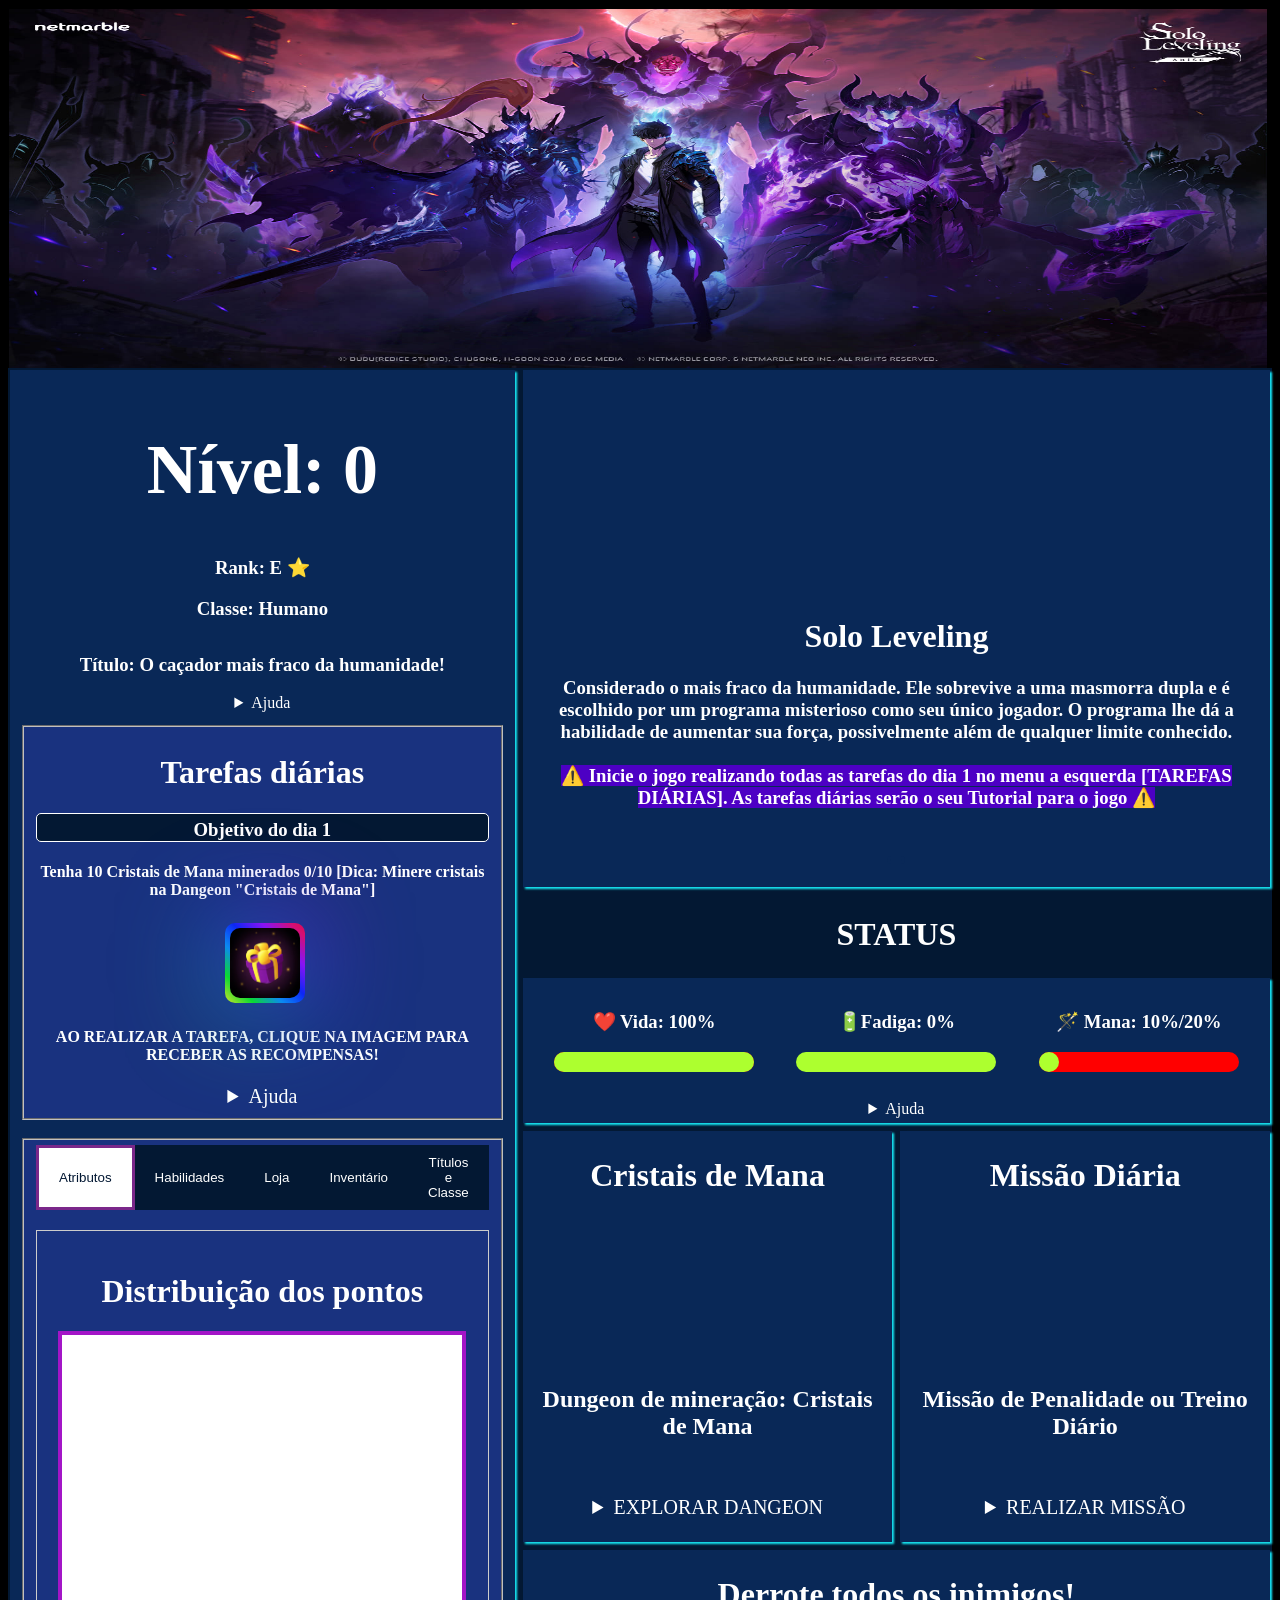
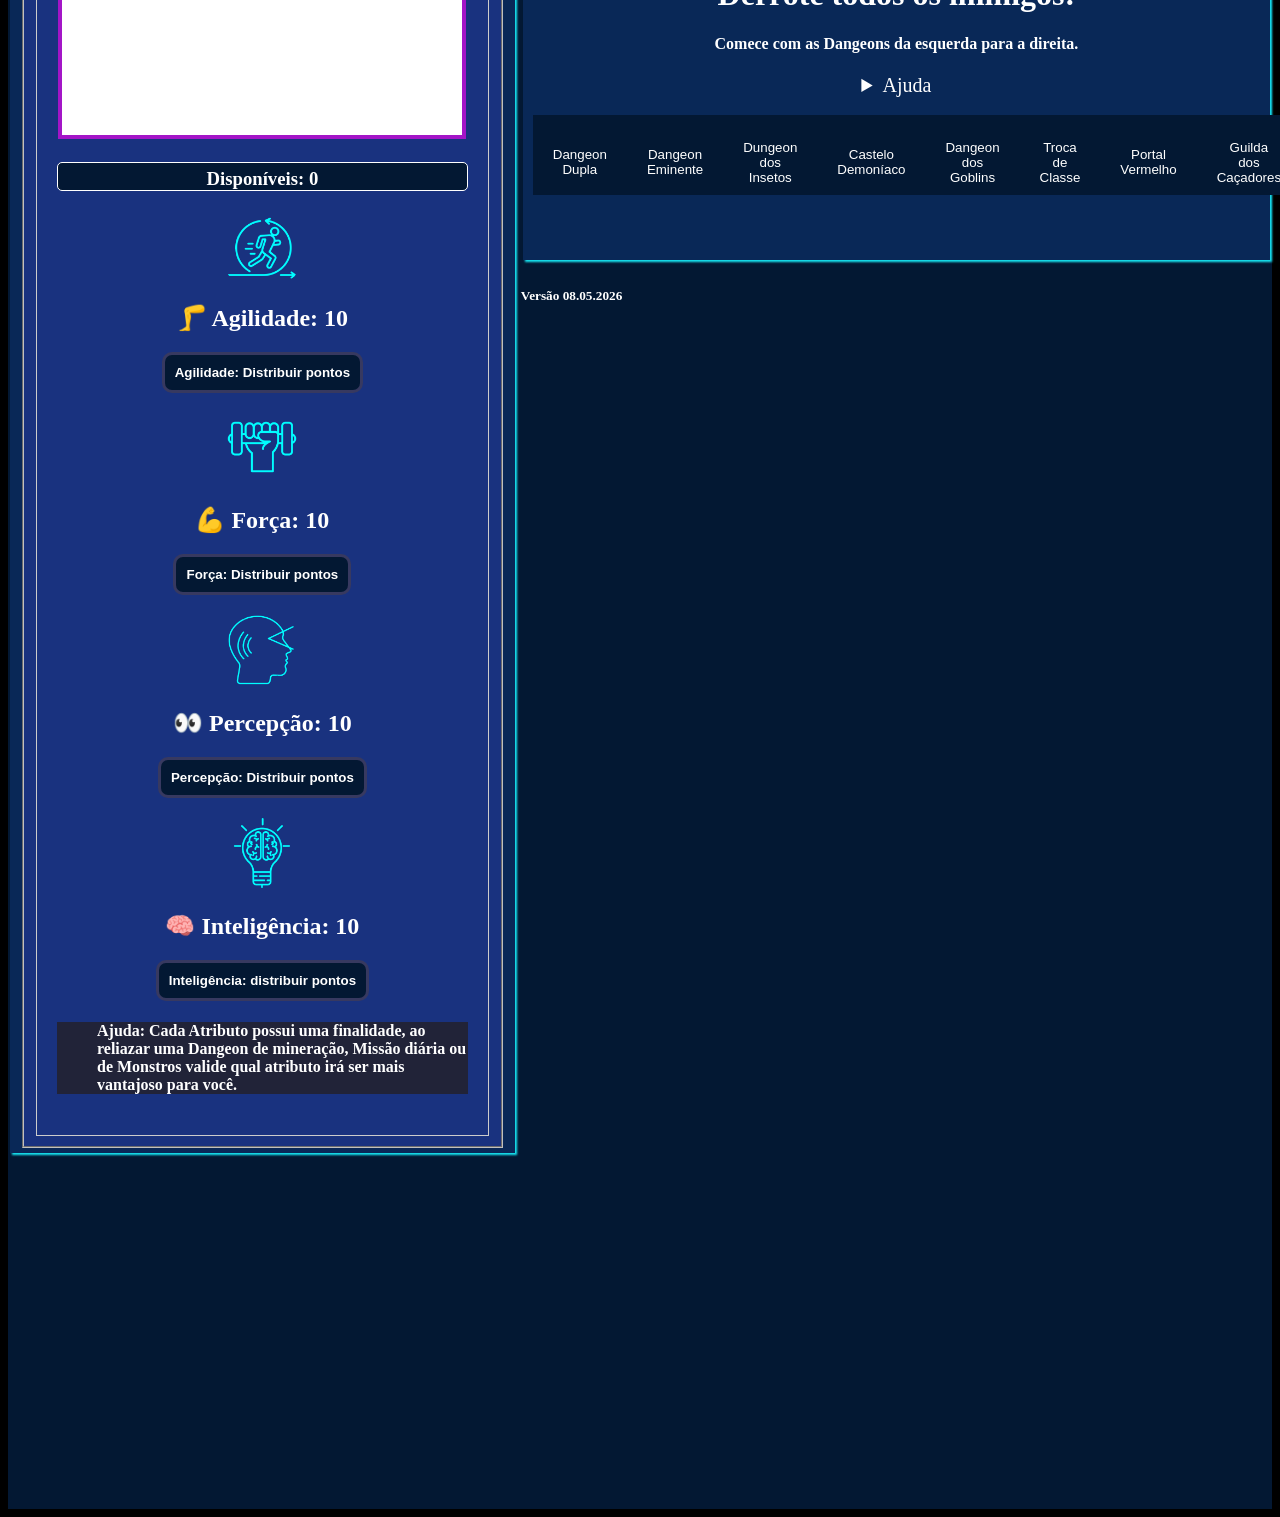
==== commit 46b7b212: "08.05.2026" ====
--- a/index.html
+++ b/index.html
@@ -5673,7 +5673,7 @@
  <!-- FIM MENU PARA AS DUNGEOS -->
 
 
-  <h5>     Versão 06.05.2026</h5> <!-- Versão da atualização -->
+  <h5>     Versão 08.05.2026</h5> <!-- Versão da atualização -->
 
       <!--INÍCIO DO banner final-->
       <div class="grid-item4"></div>
--- a/style.css
+++ b/style.css
@@ -475,7 +475,7 @@
 .barraMana div {
   height: 100%;
   border-radius: 10px;
-  background-color:  greenyellow;
+  background-color: greenyellow;
   transition: all 300ms;
 }
 
@@ -1605,5 +1605,3 @@
 }
 /*fim dos vagalumes*/
 
-
-
